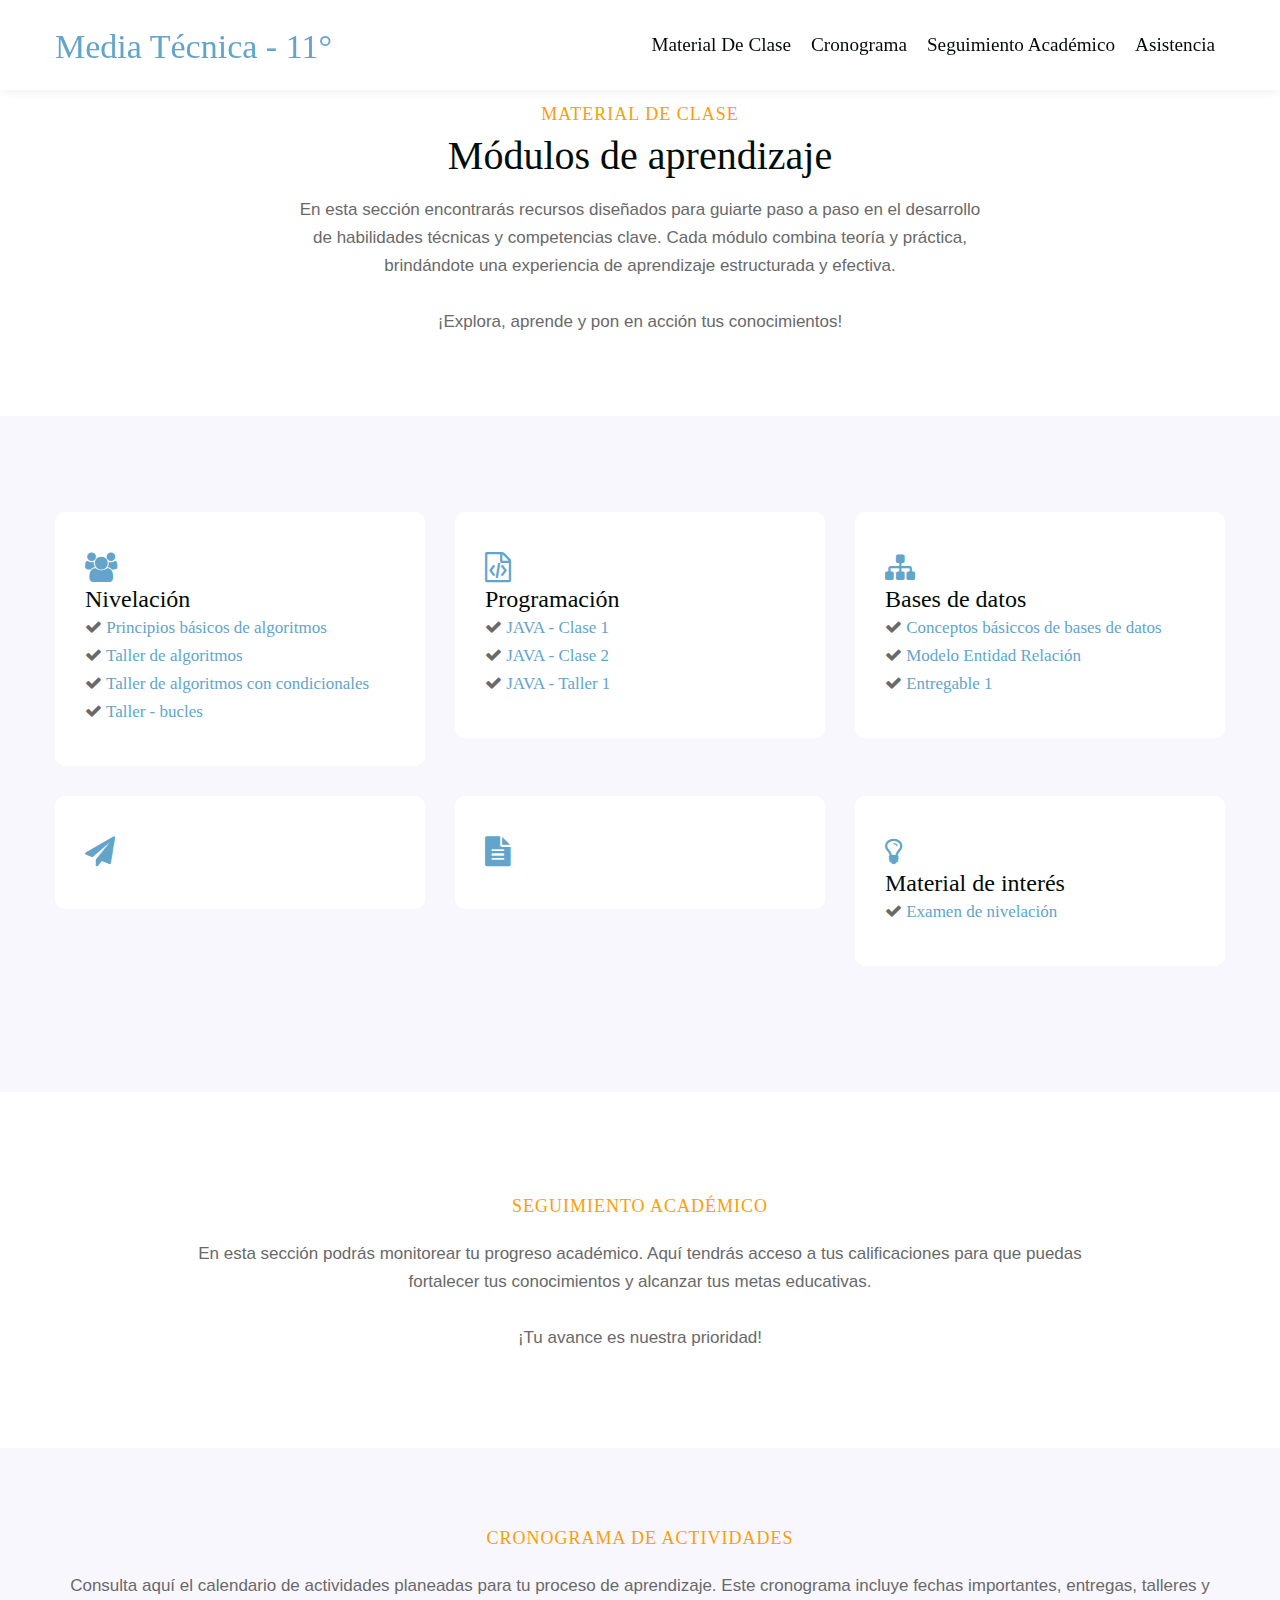
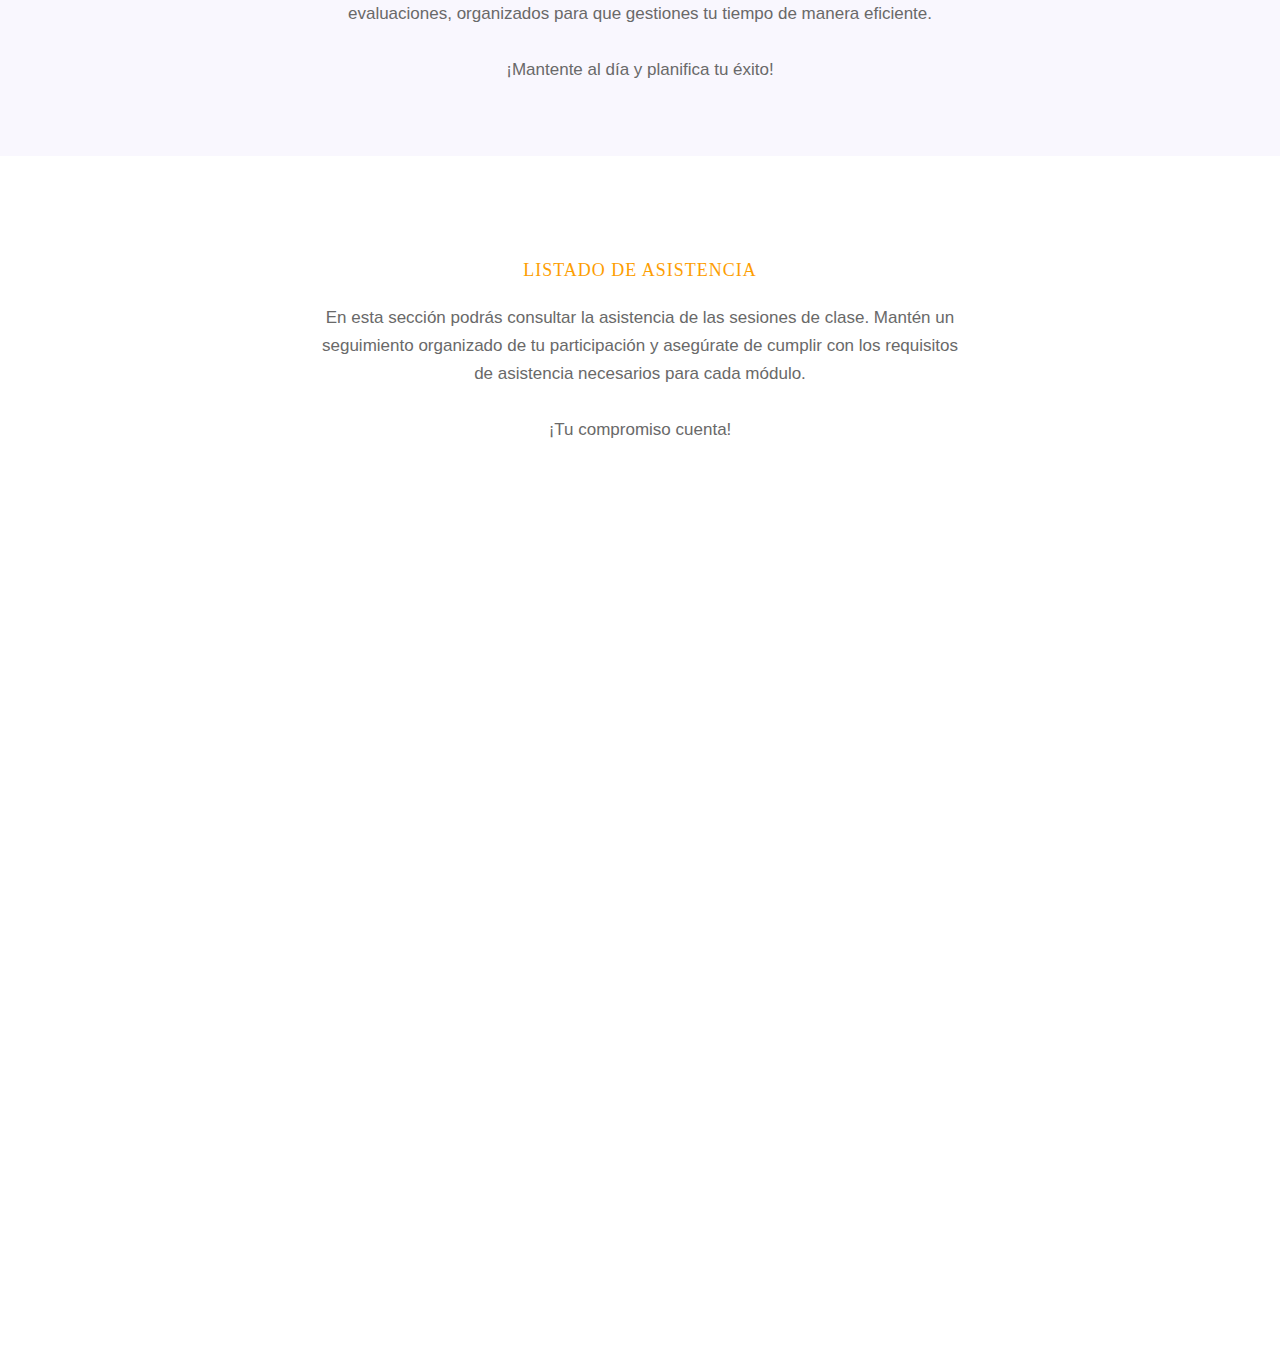
==== MediaOnce.html @ 32cbe05b "Update MediaOnce.html" ====
<!doctype html>
<html lang="en">

<head>
  <!-- Required meta tags -->
  <meta charset="utf-8">
  <meta name="viewport" content="width=device-width, initial-scale=1, shrink-to-fit=no">
  <title>Celinda Correa | MT 11°</title>
  <link rel="icon" type="image/x-icon" href="assets/images/LOGO.jpg">

  <link rel="preconnect" href="//fonts.gstatic.com">
   <!-- google fonts --> 
  <!-- Template CSS -->
  <link rel="stylesheet" href="assets/css/style-starter.css">
  <!-- Template CSS -->
</head>


<body>
  <!--header-->
<header id="site-header" class="fixed-top">
  <div class="container">
      <nav class="navbar navbar-expand-lg stroke">
          <h1><a class="navbar-brand" href="index.html">
               Media Técnica - 11°
          </a></h1>
          <!-- if logo is image enable this   
      <a class="navbar-brand" href="#index.html">
          <img src="image-path" alt="Your logo" title="Your logo" style="height:35px;" />
      </a> -->
          <button class="navbar-toggler  collapsed bg-gradient" type="button" data-toggle="collapse"
              data-target="#navbarTogglerDemo02" aria-controls="navbarTogglerDemo02" aria-expanded="false"
              aria-label="Toggle navigation">
              <span class="navbar-toggler-icon fa icon-expand fa-bars"></span>
              <span class="navbar-toggler-icon fa icon-close fa-times"></span>
              </span>
          </button>

          <div class="collapse navbar-collapse" id="navbarTogglerDemo02">
              <ul class="navbar-nav ml-auto">
                  <li class="nav-item">
                      <a class="nav-link" href="#Material">Material de clase</a>
                  </li>
                  <li class="nav-item">
                      <a class="nav-link" href="#Cronograma">Cronograma</a>
                  </li>
                  <li class="nav-item">
                      <a class="nav-link" href="#Notas">Seguimiento Académico</a>
                  </li>
                
                  <li class="nav-item">
                      <a class="nav-link" href="#Asistencia">Asistencia</a>
                  </li>
              </ul>
          </div>
      </nav>
  </div>
</header>
  <!-- /main-slider -->
  <!--/grids-->
  <section class="w3l-grids-3 py-5" id="about">
    <div class="container py-md-5 py-3">
      <div class="bottom-ab-grids align-items-center">
        <div class="bottom-ab-left" id="Material">
          <h6 class="sub-title">Material de clase</h6>
          <h3 class="hny-title" style="text-transform: inherit;">Módulos de aprendizaje</h3>
          <p class="my-3">En esta sección encontrarás recursos diseñados para guiarte paso a paso en el
            desarrollo de habilidades técnicas y competencias clave. Cada módulo combina teoría y práctica,
            brindándote una experiencia de aprendizaje estructurada y efectiva.
            <br/><br/>
            ¡Explora, aprende y pon en acción tus conocimientos!
          </p>
        </div>
      </div>
    </div>
  </section>
  <!--//grids-->
  <!--/features-->
<!-- /bottom-grids-->
<section class="w3l-features py-5" id="features">
  <div class="container py-lg-5 py-md-4">
    <div class="grids-area-hny main-cont-wthree-fea row">
      <div class="col-lg-4 col-sm-6 grids-feature">
        <div class="area-box">
          <div class="icon">
            <span class="fa fa-users"></span>
          </div>
          <h4><!-- //<a href="#feature" class="title-head"></a>-->Nivelación</h4>
          <p><span class="fa fa-check"></span><a href="https://drive.google.com/file/d/1YZgh-7S7LJa8I4DlPOdVJ5DAw9gVQ6y_/view" Target="_blank" style="font-size:17px;">  Principios básicos de algoritmos</a></p>

          <p><span class="fa fa-check"></span><a href="https://drive.google.com/file/d/1QB1S8VZraI2fuOnSK9C7rWkGUgpTorpt/view" Target="_blank" style="font-size:17px;">  Taller de algoritmos</a></p>

           <p><span class="fa fa-check"></span><a href="https://drive.google.com/file/d/1t8JzzEqsQkCkp02MQ2p5BoeyWf_9CVGN/view" Target="_blank" style="font-size:17px;">  Taller de algoritmos con condicionales</a></p>

           <p><span class="fa fa-check"></span><a href="https://drive.google.com/file/d/1m_qga2betTrTwO6MZ_mpa08chV2fg_Hu/view" Target="_blank" style="font-size:17px;">  Taller - bucles</a></p>
          
            <!-- //stats<a href="#read" class="read">Read more</a> -->
                  </div>
      </div>
      <div class="col-lg-4 col-sm-6 grids-feature mt-sm-0">
        <div class="area-box mb-lg-0">
          <div class="icon">
            <span class="fa fa-file-code-o"></span>
          </div>
          <h4><!-- //<a href="#feature" class="title-head"></a>-->Programación</h4>
           <p><span class="fa fa-check"></span><a href="https://drive.google.com/file/d/1i9o9ou1rJ1Yi9H8Lu5j8W7jhY3CALunt/view" Target="_blank" style="font-size:17px;">  JAVA - Clase 1</a></p>
          <p><span class="fa fa-check"></span><a href="https://drive.google.com/file/d/1cLpBFrN0gxwsHVVZr7cI3uupAybkrrVK/view" Target="_blank" style="font-size:17px;">  JAVA - Clase 2</a></p>
          <p><span class="fa fa-check"></span><a href="https://drive.google.com/file/d/1DOxJJG4PmqKghTj_TjJBC4SJl9RuhoBX/view" Target="_blank" style="font-size:17px;">  JAVA - Taller 1</a></p>
        </div>
      </div>
      <div class="col-lg-4 col-sm-6 grids-feature mt-lg-0">
        <div class="area-box mb-lg-0">
          <div class="icon">
            <span class="fa fa-sitemap"></span>
          </div>
          <h4><!-- //<a href="#feature" class="title-head"></a>-->Bases de datos</h4>
          <p><span class="fa fa-check"></span><a href="https://docs.google.com/presentation/u/3/d/1BWr1oatZGeVv1M7EVfdeYVGYnauEvb2x/edit?usp=drive_web&ouid=116739792452318352930&rtpof=true" Target="_blank" style="font-size:17px;">  Conceptos básiccos de bases de datos</a></p>
          <p><span class="fa fa-check"></span><a href="https://docs.google.com/presentation/u/3/d/1bhbTCtWYMYeClfaP9Bshj-a0EjzoKRov/edit?usp=drive_web&ouid=116739792452318352930&rtpof=true" Target="_blank" style="font-size:17px;">  Modelo Entidad Relación</a></p>
          <p><span class="fa fa-check"></span><a href="https://drive.google.com/file/d/1iFtvKrdgekhqDaNaqU1U_6o7RamZtGhw/view" Target="_blank" style="font-size:17px;">  Entregable 1</a></p>
        </div>
      </div>
      <div class="col-lg-4 col-sm-6 grids-feature">
        <div class="area-box">
          <div class="icon">
            <span class="fa fa-paper-plane"></span>
          </div>
           <h4><!-- //<a href="#feature" class="title-head"></a>--></h4>
    </div>
      </div>
      <div class="col-lg-4 col-sm-6 grids-feature mt-sm-0">
        <div class="area-box mb-lg-0">
          <div class="icon">
            <span class="fa fa-file-text"></span>
          </div>
          <h4><!-- //<a href="#feature" class="title-head"></a>--></h4>
        </div>
      </div>
      <div class="col-lg-4 col-sm-6 grids-feature mt-lg-0">
        <div class="area-box">
          <div class="icon">
            <span class="fa fa-lightbulb-o"></span>
          </div>
          <h4><!-- //<a href="#feature" class="title-head"></a>-->Material de interés</h4>
          <p><span class="fa fa-check"></span><a href="https://drive.google.com/file/d/1obWxuu6zaNylK9wPNGZJCHOCls6y6O6f/view" Target="_blank" style="font-size:17px;">  Examen de nivelación</a></p>
        </div>
      </div>
    </div>
  </div>
</section>
  <!-- //stats -->
  <section class="w3l-index5">
    <div class="new-block py-5" id="Notas">
        <div class="container py-lg-5">
            <div class="middle-section text-center">
                <div class="section-width">
                  <h6 class="sub-title text-center">Seguimiento académico</h6>
                    <p class="mt-3">En esta sección podrás monitorear tu progreso académico. 
                      Aquí tendrás acceso a tus calificaciones para que puedas fortalecer tus conocimientos 
                      y alcanzar tus metas educativas.
                      <br/><br/>
                      ¡Tu avance es nuestra prioridad!
                    </p>
                </div>
            </div>
        </div>
    </div>
  </section>
<!-- //home page video popup section -->
<!-- testimonials -->
<section class="w3l-clients" id="clients">
  <!-- /grids -->
  <div id="Cronograma" class="cusrtomer-layout py-5">
    <div class="container py-lg-4 py-md-3 pb-lg-0">
        <div class="heading text-center mx-auto">
            <h6 class="sub-title text-center">Cronograma de actividades</h6>
            <p class="mt-3">Consulta aquí el calendario de actividades planeadas para tu 
              proceso de aprendizaje. Este cronograma incluye fechas importantes, entregas, talleres y evaluaciones,
              organizados para que gestiones tu tiempo de manera eficiente.
              <br/><br/>
              ¡Mantente al día y planifica tu éxito!</p>
            </h3>
        </div>
  </div>
          
</section>

  <section class="w3l-bottom py-5">
    <div class="container py-md-4 py-3 text-center">
      <div class="row my-lg-4 mt-4">
        <div class="col-lg-9 col-md-10 mx-auto">
          <div class="subscribe mx-auto" id="Asistencia">
            <div class="header-section text-center mx-auto">
              <h6 class="sub-title text-center">Listado de asistencia</h6>
              <p class="my-3"> En esta sección podrás consultar la asistencia de las sesiones de clase.
                Mantén un seguimiento organizado de tu participación y asegúrate de cumplir con los
                requisitos de asistencia necesarios para cada módulo.
                <br/><br/>
                ¡Tu compromiso cuenta!

              </p>
            </div>
          </div>
        </div>
      </div>
            <center>
            <iframe src="https://docs.google.com/spreadsheets/d/1NNVWAmlYY29O0jlQDbEoUVuq4uOmr2jc/edit?gid=58093001#gid=58093001" style="width: 100%; height: 800px"></iframe>
            </center>
    </div>
  </section>
  <!--//w3l-bottom-->
<!-- footer-28 block -->
<section class="w3l-footer">

  <!-- move top -->
  <button onclick="topFunction()" id="movetop" title="Go to top">
    &#10548;
  </button>
  <script>
    // When the user scrolls down 20px from the top of the document, show the button
    window.onscroll = function () {
      scrollFunction()
    };

    function scrollFunction() {
      if (document.body.scrollTop > 20 || document.documentElement.scrollTop > 20) {
        document.getElementById("movetop").style.display = "block";
      } else {
        document.getElementById("movetop").style.display = "none";
      }
    }

    // When the user clicks on the button, scroll to the top of the document
    function topFunction() {
      document.body.scrollTop = 0;
      document.documentElement.scrollTop = 0;
    }
  </script>
  <!-- /move top -->
</section>
<!-- //footer-28 block -->
<!-- disable body scroll which navbar is in active -->
<script>
  $(function () {
    $('.navbar-toggler').click(function () {
      $('body').toggleClass('noscroll');
    })
  });
</script>
<!-- disable body scroll which navbar is in active -->

  <!-- Template JavaScript -->
  <script src="assets/js/jquery-3.3.1.min.js"></script>
  <script src="assets/js/theme-change.js"></script>
  <script src="assets/js/owl.carousel.js"></script>
  <!-- script for banner slider-->
  <script>
    $(document).ready(function () {
      $('.owl-one').owlCarousel({
        loop: true,
        margin: 0,
        nav: false,
        responsiveClass: true,
        autoplay: true,
        autoplayTimeout: 5000,
        autoplaySpeed: 1000,
        autoplayHoverPause: false,
        responsive: {
          0: {
            items: 1,
            nav: false
          },
          480: {
            items: 1,
            nav: false
          },
          667: {
            items: 1,
            nav: true
          },
          1000: {
            items: 1,
            nav: true
          }
        }
      })
    })
  </script>
  <!-- //script -->
  <!-- script for tesimonials carousel slider -->
<script>
  $(document).ready(function () {
    $("#owl-demo1").owlCarousel({
      loop: true,
      margin: 20,
      nav: false,
      responsiveClass: true,
      responsive: {
        0: {
          items: 1,
          nav: false
        },
        736: {
          items: 1,
          nav: false
        },
        1000: {
          items: 2,
          nav: false,
          loop: false
        }
      }
    })
  })
</script>
<!-- //script for tesimonials carousel slider -->
  <!-- stats number counter-->
  <script src="assets/js/jquery.waypoints.min.js"></script>
  <script src="assets/js/jquery.countup.js"></script>
  <script>
    $('.counter').countUp();
  </script>
  <!-- //stats number counter -->
  <!-- video popup -->
<script src="assets/js/jquery.magnific-popup.min.js"></script>
<script>
  $(document).ready(function () {
    $('.popup-with-zoom-anim').magnificPopup({
      type: 'inline',

      fixedContentPos: false,
      fixedBgPos: true,

      overflowY: 'auto',

      closeBtnInside: true,
      preloader: false,

      midClick: true,
      removalDelay: 300,
      mainClass: 'my-mfp-zoom-in'
    });

    $('.popup-with-move-anim').magnificPopup({
      type: 'inline',

      fixedContentPos: false,
      fixedBgPos: true,

      overflowY: 'auto',

      closeBtnInside: true,
      preloader: false,

      midClick: true,
      removalDelay: 300,
      mainClass: 'my-mfp-slide-bottom'
    });
  });
</script>
<!-- //video popup -->

  <!--/MENU-JS-->
  <script>
    $(window).on("scroll", function () {
      var scroll = $(window).scrollTop();

      if (scroll >= 80) {
        $("#site-header").addClass("nav-fixed");
      } else {
        $("#site-header").removeClass("nav-fixed");
      }
    });

    //Main navigation Active Class Add Remove
    $(".navbar-toggler").on("click", function () {
      $("header").toggleClass("active");
    });
    $(document).on("ready", function () {
      if ($(window).width() > 991) {
        $("header").removeClass("active");
      }
      $(window).on("resize", function () {
        if ($(window).width() > 991) {
          $("header").removeClass("active");
        }
      });
    });
  </script>
  <!--//MENU-JS-->

  <script src="assets/js/bootstrap.min.js"></script>

</body>
</html>
---- assets/css/style-starter.css ----
:root {
  --blue: #007bff;
  --indigo: #6610f2;
  --purple: #6f42c1;
  --pink: #e83e8c;
  --red: #dc3545;
  --orange: #fd7e14;
  --yellow: #ffc107;
  --green: #28a745;
  --teal: #20c997;
  --cyan: #17a2b8;
  --white: #fff;
  --gray: #6c757d;
  --gray-dark: #343a40;
  --primary: #63a4cb;
  --secondary: #fd9e02;
  --success: #28a745;
  --info: #17a2b8;
  --warning: #ffc107;
  --danger: #dc3545;
  --light: #f8f9fa;
  --dark: #343a40;
  --breakpoint-xs: 0;
  --breakpoint-sm: 576px;
  --breakpoint-md: 768px;
  --breakpoint-lg: 992px;
  --breakpoint-xl: 1200px;
  --font-family-sans-serif: -apple-system, BlinkMacSystemFont, "Segoe UI", Roboto, "Helvetica Neue", Arial, "Noto Sans", sans-serif, "Apple Color Emoji", "Segoe UI Emoji", "Segoe UI Symbol", "Noto Color Emoji";
  --font-family-monospace: SFMono-Regular, Menlo, Monaco, Consolas, "Liberation Mono", "Courier New", monospace;
}

*,
*::before,
*::after {
  box-sizing: border-box;
}

html {
  font-family: 'Castoro', serif;
  line-height: 1.15;
  -webkit-text-size-adjust: 100%;
  -webkit-tap-highlight-color: rgba(0, 0, 0, 0);
}


#texto{
text-transform: inherit;
font-family: Arial, Helvetica, sans-serif;
font-weight: 600;
color: white;
font-size: 13px;}

article,
aside,
figcaption,
figure,
footer,
header,
hgroup,
main,
nav,
section {
  display: block;
}

body {
  margin: 0;
  font-family: -apple-system, BlinkMacSystemFont, "Segoe UI", Roboto, "Helvetica Neue", Arial, "Noto Sans", sans-serif, "Apple Color Emoji", "Segoe UI Emoji", "Segoe UI Symbol", "Noto Color Emoji";
  font-size: 1rem;
  font-weight: 400;
  line-height: 1.5;
  color: #212529;
  text-align: left;
  background-color: #fff;
}

[tabindex="-1"]:focus:not(:focus-visible) {
  outline: 0 !important;
}

hr {
  box-sizing: content-box;
  height: 0;
  overflow: visible;
}

h1,
h2,
h3,
h4,
h5,
h6 {
  margin-top: 0;
  margin-bottom: 0.5rem;
}

p {
  margin-top: 0;
  margin-bottom: 1rem;
  font-family: 'Open Sans', sans-serif;
}

abbr[title],
abbr[data-original-title] {
  text-decoration: underline;
  -webkit-text-decoration: underline dotted;
  text-decoration: underline dotted;
  cursor: help;
  border-bottom: 0;
  -webkit-text-decoration-skip-ink: none;
  text-decoration-skip-ink: none;
}

address {
  margin-bottom: 1rem;
  font-style: normal;
  line-height: inherit;
}

ol,
ul,
dl {
  margin-top: 0;
  margin-bottom: 1rem;
}

ol ol,
ul ul,
ol ul,
ul ol {
  margin-bottom: 0;
}

dt {
  font-weight: 700;
}

dd {
  margin-bottom: .5rem;
  margin-left: 0;
}

blockquote {
  margin: 0 0 1rem;
}

b,
strong {
  font-weight: bolder;
}

small {
  font-size: 80%;
}

sub,
sup {
  position: relative;
  font-size: 75%;
  line-height: 0;
  vertical-align: baseline;
}

sub {
  bottom: -.25em;
}

sup {
  top: -.5em;
}

a {
  color: #63a4cb;
  text-decoration: none;
  background-color: transparent;
}

a:hover {
  color: #63a4cb;
  text-decoration: underline;
}

a:not([href]) {
  color: inherit;
  text-decoration: none;
}

a:not([href]):hover {
  color: inherit;
  text-decoration: none;
}

pre,
code,
kbd,
samp {
  font-family: SFMono-Regular, Menlo, Monaco, Consolas, "Liberation Mono", "Courier New", monospace;
  font-size: 1em;
}

pre {
  margin-top: 0;
  margin-bottom: 1rem;
  overflow: auto;
}

figure {
  margin: 0 0 1rem;
}

img {
  vertical-align: middle;
  border-style: none;
}

svg {
  overflow: hidden;
  vertical-align: middle;
}

table {
  border-collapse: collapse;
}

caption {
  padding-top: 0.75rem;
  padding-bottom: 0.75rem;
  color: #6c757d;
  text-align: left;
  caption-side: bottom;
}

th {
  text-align: inherit;
}

label {
  display: inline-block;
  margin-bottom: 0.5rem;
}

button {
  border-radius: 0;
}

button:focus {
  outline: 1px dotted;
  outline: 5px auto -webkit-focus-ring-color;
}

input,
button,
select,
optgroup,
textarea {
  margin: 0;
  font-family: 'Castoro', serif;
  font-size: inherit;
  line-height: inherit;
}

button,
input {
  overflow: visible;
}

button,
select {
  text-transform: none;
}

select {
  word-wrap: normal;
}

button,
[type="button"],
[type="reset"],
[type="submit"] {
  -webkit-appearance: button;
}

button:not(:disabled),
[type="button"]:not(:disabled),
[type="reset"]:not(:disabled),
[type="submit"]:not(:disabled) {
  cursor: pointer;
}

button::-moz-focus-inner,
[type="button"]::-moz-focus-inner,
[type="reset"]::-moz-focus-inner,
[type="submit"]::-moz-focus-inner {
  padding: 0;
  border-style: none;
}

input[type="radio"],
input[type="checkbox"] {
  box-sizing: border-box;
  padding: 0;
}

input[type="date"],
input[type="time"],
input[type="datetime-local"],
input[type="month"] {
  -webkit-appearance: listbox;
}

textarea {
  overflow: auto;
  resize: vertical;
}

fieldset {
  min-width: 0;
  padding: 0;
  margin: 0;
  border: 0;
}

legend {
  display: block;
  width: 100%;
  max-width: 100%;
  padding: 0;
  margin-bottom: .5rem;
  font-size: 1.5rem;
  line-height: inherit;
  color: inherit;
  white-space: normal;
}

@media (max-width: 1200px) {
  legend {
    font-size: calc(1.275rem + 0.3vw);
  }
}

progress {
  vertical-align: baseline;
}

[type="number"]::-webkit-inner-spin-button,
[type="number"]::-webkit-outer-spin-button {
  height: auto;
}

[type="search"] {
  outline-offset: -2px;
  -webkit-appearance: none;
}

[type="search"]::-webkit-search-decoration {
  -webkit-appearance: none;
}

::-webkit-file-upload-button {
  font: inherit;
  -webkit-appearance: button;
}

output {
  display: inline-block;
}

summary {
  display: list-item;
  cursor: pointer;
}

template {
  display: none;
}

[hidden] {
  display: none !important;
}

h1,
h2,
h3,
h4,
h5,
h6,
.h1,
.h2,
.h3,
.h4,
.h5,
.h6 {
  margin-bottom: 0.5rem;
  font-weight: 500;
  line-height: 1.2;
}

h1,
.h1 {
  font-size: 2.5rem;
}

@media (max-width: 1200px) {

  h1,
  .h1 {
    font-size: calc(1.375rem + 1.5vw);
  }
}

h2,
.h2 {
  font-size: 2rem;
}

@media (max-width: 1200px) {

  h2,
  .h2 {
    font-size: calc(1.325rem + 0.9vw);
  }
}

h3,
.h3 {
  font-size: 1.75rem;
}

@media (max-width: 1200px) {

  h3,
  .h3 {
    font-size: calc(1.3rem + 0.6vw);
  }
}

h4,
.h4 {
  font-size: 1.5rem;
}

@media (max-width: 1200px) {

  h4,
  .h4 {
    font-size: calc(1.275rem + 0.3vw);
  }
}

h5,
.h5 {
  font-size: 1.25rem;
}

h6,
.h6 {
  font-size: 1rem;
}

.lead {
  font-size: 1.25rem;
  font-weight: 300;
}

.display-1 {
  font-size: 6rem;
  font-weight: 300;
  line-height: 1.2;
}

@media (max-width: 1200px) {
  .display-1 {
    font-size: calc(1.725rem + 5.7vw);
  }
}

.display-2 {
  font-size: 5.5rem;
  font-weight: 300;
  line-height: 1.2;
}

@media (max-width: 1200px) {
  .display-2 {
    font-size: calc(1.675rem + 5.1vw);
  }
}

.display-3 {
  font-size: 4.5rem;
  font-weight: 300;
  line-height: 1.2;
}

@media (max-width: 1200px) {
  .display-3 {
    font-size: calc(1.575rem + 3.9vw);
  }
}

.display-4 {
  font-size: 3.5rem;
  font-weight: 300;
  line-height: 1.2;
}

@media (max-width: 1200px) {
  .display-4 {
    font-size: calc(1.475rem + 2.7vw);
  }
}

hr {
  margin-top: 1rem;
  margin-bottom: 1rem;
  border: 0;
  border-top: 1px solid rgba(0, 0, 0, 0.1);
}

small,
.small {
  font-size: 80%;
  font-weight: 400;
}

mark,
.mark {
  padding: 0.2em;
  background-color: #fcf8e3;
}

.list-unstyled {
  padding-left: 0;
  list-style: none;
}

.list-inline {
  padding-left: 0;
  list-style: none;
}

.list-inline-item {
  display: inline-block;
}

.list-inline-item:not(:last-child) {
  margin-right: 0.5rem;
}

.initialism {
  font-size: 90%;
  text-transform: uppercase;
}

.blockquote {
  margin-bottom: 1rem;
  font-size: 1.25rem;
}

.blockquote-footer {
  display: block;
  font-size: 80%;
  color: #6c757d;
}

.blockquote-footer::before {
  content: "\2014\00A0";
}

.img-fluid {
  max-width: 100%;
  height: auto;
}

.img-thumbnail {
  padding: 0.25rem;
  background-color: #fff;
  border: 1px solid #dee2e6;
  border-radius: 0.25rem;
  max-width: 100%;
  height: auto;
}

.figure {
  display: inline-block;
}

.figure-img {
  margin-bottom: 0.5rem;
  line-height: 1;
}

.figure-caption {
  font-size: 90%;
  color: #6c757d;
}

code {
  font-size: 87.5%;
  color: #e83e8c;
  word-wrap: break-word;
}

a>code {
  color: inherit;
}

kbd {
  padding: 0.2rem 0.4rem;
  font-size: 87.5%;
  color: #fff;
  background-color: #212529;
  border-radius: 0.2rem;
}

kbd kbd {
  padding: 0;
  font-size: 100%;
  font-weight: 700;
}

pre {
  display: block;
  font-size: 87.5%;
  color: #212529;
}

pre code {
  font-size: inherit;
  color: inherit;
  word-break: normal;
}

.pre-scrollable {
  max-height: 340px;
  overflow-y: scroll;
}

.container {
  width: 100%;
  padding-right: 15px;
  padding-left: 15px;
  margin-right: auto;
  margin-left: auto;
}

@media (min-width: 576px) {
  .container {
    max-width: 540px;
  }
}

@media (min-width: 768px) {
  .container {
    max-width: 720px;
  }
}

@media (min-width: 992px) {
  .container {
    max-width: 960px;
  }
}

@media (min-width: 1200px) {
  .container {
    max-width: 1140px;
  }
}

.container-fluid,
.container-sm,
.container-md,
.container-lg,
.container-xl {
  width: 100%;
  padding-right: 15px;
  padding-left: 15px;
  margin-right: auto;
  margin-left: auto;
}

@media (min-width: 576px) {

  .container,
  .container-sm {
    max-width: 540px;
  }
}

@media (min-width: 768px) {

  .container,
  .container-sm,
  .container-md {
    max-width: 720px;
  }
}

@media (min-width: 992px) {

  .container,
  .container-sm,
  .container-md,
  .container-lg {
    max-width: 960px;
  }
}

@media (min-width: 1200px) {

  .container,
  .container-sm,
  .container-md,
  .container-lg,
  .container-xl {
    max-width: 1140px;
  }
}

.row {
  display: flex;
  flex-wrap: wrap;
  margin-right: -15px;
  margin-left: -15px;
}

.no-gutters {
  margin-right: 0;
  margin-left: 0;
}

.no-gutters>.col,
.no-gutters>[class*="col-"] {
  padding-right: 0;
  padding-left: 0;
}

.col-1,
.col-2,
.col-3,
.col-4,
.col-5,
.col-6,
.col-7,
.col-8,
.col-9,
.col-10,
.col-11,
.col-12,
.col,
.col-auto,
.col-sm-1,
.col-sm-2,
.col-sm-3,
.col-sm-4,
.col-sm-5,
.col-sm-6,
.col-sm-7,
.col-sm-8,
.col-sm-9,
.col-sm-10,
.col-sm-11,
.col-sm-12,
.col-sm,
.col-sm-auto,
.col-md-1,
.col-md-2,
.col-md-3,
.col-md-4,
.col-md-5,
.col-md-6,
.col-md-7,
.col-md-8,
.col-md-9,
.col-md-10,
.col-md-11,
.col-md-12,
.col-md,
.col-md-auto,
.col-lg-1,
.col-lg-2,
.col-lg-3,
.col-lg-4,
.col-lg-5,
.col-lg-6,
.col-lg-7,
.col-lg-8,
.col-lg-9,
.col-lg-10,
.col-lg-11,
.col-lg-12,
.col-lg,
.col-lg-auto,
.col-xl-1,
.col-xl-2,
.col-xl-3,
.col-xl-4,
.col-xl-5,
.col-xl-6,
.col-xl-7,
.col-xl-8,
.col-xl-9,
.col-xl-10,
.col-xl-11,
.col-xl-12,
.col-xl,
.col-xl-auto {
  position: relative;
  width: 100%;
  padding-right: 15px;
  padding-left: 15px;
}

.col {
  flex-basis: 0;
  flex-grow: 1;
  max-width: 100%;
}

.row-cols-1>* {
  flex: 0 0 100%;
  max-width: 100%;
}

.row-cols-2>* {
  flex: 0 0 50%;
  max-width: 50%;
}

.row-cols-3>* {
  flex: 0 0 33.33333%;
  max-width: 33.33333%;
}

.row-cols-4>* {
  flex: 0 0 25%;
  max-width: 25%;
}

.row-cols-5>* {
  flex: 0 0 20%;
  max-width: 20%;
}

.row-cols-6>* {
  flex: 0 0 16.66667%;
  max-width: 16.66667%;
}

.col-auto {
  flex: 0 0 auto;
  width: auto;
  max-width: 100%;
}

.col-1 {
  flex: 0 0 8.33333%;
  max-width: 8.33333%;
}

.col-2 {
  flex: 0 0 16.66667%;
  max-width: 16.66667%;
}

.col-3 {
  flex: 0 0 25%;
  max-width: 25%;
}

.col-4 {
  flex: 0 0 33.33333%;
  max-width: 33.33333%;
}

.col-5 {
  flex: 0 0 41.66667%;
  max-width: 41.66667%;
}

.col-6 {
  flex: 0 0 50%;
  max-width: 50%;
}

.col-7 {
  flex: 0 0 58.33333%;
  max-width: 58.33333%;
}

.col-8 {
  flex: 0 0 66.66667%;
  max-width: 66.66667%;
}

.col-9 {
  flex: 0 0 75%;
  max-width: 75%;
}

.col-10 {
  flex: 0 0 83.33333%;
  max-width: 83.33333%;
}

.col-11 {
  flex: 0 0 91.66667%;
  max-width: 91.66667%;
}

.col-12 {
  flex: 0 0 100%;
  max-width: 100%;
}

.order-first {
  order: -1;
}

.order-last {
  order: 13;
}

.order-0 {
  order: 0;
}

.order-1 {
  order: 1;
}

.order-2 {
  order: 2;
}

.order-3 {
  order: 3;
}

.order-4 {
  order: 4;
}

.order-5 {
  order: 5;
}

.order-6 {
  order: 6;
}

.order-7 {
  order: 7;
}

.order-8 {
  order: 8;
}

.order-9 {
  order: 9;
}

.order-10 {
  order: 10;
}

.order-11 {
  order: 11;
}

.order-12 {
  order: 12;
}

.offset-1 {
  margin-left: 8.33333%;
}

.offset-2 {
  margin-left: 16.66667%;
}

.offset-3 {
  margin-left: 25%;
}

.offset-4 {
  margin-left: 33.33333%;
}

.offset-5 {
  margin-left: 41.66667%;
}

.offset-6 {
  margin-left: 50%;
}

.offset-7 {
  margin-left: 58.33333%;
}

.offset-8 {
  margin-left: 66.66667%;
}

.offset-9 {
  margin-left: 75%;
}

.offset-10 {
  margin-left: 83.33333%;
}

.offset-11 {
  margin-left: 91.66667%;
}

@media (min-width: 576px) {
  .col-sm {
    flex-basis: 0;
    flex-grow: 1;
    max-width: 100%;
  }

  .row-cols-sm-1>* {
    flex: 0 0 100%;
    max-width: 100%;
  }

  .row-cols-sm-2>* {
    flex: 0 0 50%;
    max-width: 50%;
  }

  .row-cols-sm-3>* {
    flex: 0 0 33.33333%;
    max-width: 33.33333%;
  }

  .row-cols-sm-4>* {
    flex: 0 0 25%;
    max-width: 25%;
  }

  .row-cols-sm-5>* {
    flex: 0 0 20%;
    max-width: 20%;
  }

  .row-cols-sm-6>* {
    flex: 0 0 16.66667%;
    max-width: 16.66667%;
  }

  .col-sm-auto {
    flex: 0 0 auto;
    width: auto;
    max-width: 100%;
  }

  .col-sm-1 {
    flex: 0 0 8.33333%;
    max-width: 8.33333%;
  }

  .col-sm-2 {
    flex: 0 0 16.66667%;
    max-width: 16.66667%;
  }

  .col-sm-3 {
    flex: 0 0 25%;
    max-width: 25%;
  }

  .col-sm-4 {
    flex: 0 0 33.33333%;
    max-width: 33.33333%;
  }

  .col-sm-5 {
    flex: 0 0 41.66667%;
    max-width: 41.66667%;
  }

  .col-sm-6 {
    flex: 0 0 50%;
    max-width: 50%;
  }

  .col-sm-7 {
    flex: 0 0 58.33333%;
    max-width: 58.33333%;
  }

  .col-sm-8 {
    flex: 0 0 66.66667%;
    max-width: 66.66667%;
  }

  .col-sm-9 {
    flex: 0 0 75%;
    max-width: 75%;
  }

  .col-sm-10 {
    flex: 0 0 83.33333%;
    max-width: 83.33333%;
  }

  .col-sm-11 {
    flex: 0 0 91.66667%;
    max-width: 91.66667%;
  }

  .col-sm-12 {
    flex: 0 0 100%;
    max-width: 100%;
  }

  .order-sm-first {
    order: -1;
  }

  .order-sm-last {
    order: 13;
  }

  .order-sm-0 {
    order: 0;
  }

  .order-sm-1 {
    order: 1;
  }

  .order-sm-2 {
    order: 2;
  }

  .order-sm-3 {
    order: 3;
  }

  .order-sm-4 {
    order: 4;
  }

  .order-sm-5 {
    order: 5;
  }

  .order-sm-6 {
    order: 6;
  }

  .order-sm-7 {
    order: 7;
  }

  .order-sm-8 {
    order: 8;
  }

  .order-sm-9 {
    order: 9;
  }

  .order-sm-10 {
    order: 10;
  }

  .order-sm-11 {
    order: 11;
  }

  .order-sm-12 {
    order: 12;
  }

  .offset-sm-0 {
    margin-left: 0;
  }

  .offset-sm-1 {
    margin-left: 8.33333%;
  }

  .offset-sm-2 {
    margin-left: 16.66667%;
  }

  .offset-sm-3 {
    margin-left: 25%;
  }

  .offset-sm-4 {
    margin-left: 33.33333%;
  }

  .offset-sm-5 {
    margin-left: 41.66667%;
  }

  .offset-sm-6 {
    margin-left: 50%;
  }

  .offset-sm-7 {
    margin-left: 58.33333%;
  }

  .offset-sm-8 {
    margin-left: 66.66667%;
  }

  .offset-sm-9 {
    margin-left: 75%;
  }

  .offset-sm-10 {
    margin-left: 83.33333%;
  }

  .offset-sm-11 {
    margin-left: 91.66667%;
  }
}

@media (min-width: 768px) {
  .col-md {
    flex-basis: 0;
    flex-grow: 1;
    max-width: 100%;
  }

  .row-cols-md-1>* {
    flex: 0 0 100%;
    max-width: 100%;
  }

  .row-cols-md-2>* {
    flex: 0 0 50%;
    max-width: 50%;
  }

  .row-cols-md-3>* {
    flex: 0 0 33.33333%;
    max-width: 33.33333%;
  }

  .row-cols-md-4>* {
    flex: 0 0 25%;
    max-width: 25%;
  }

  .row-cols-md-5>* {
    flex: 0 0 20%;
    max-width: 20%;
  }

  .row-cols-md-6>* {
    flex: 0 0 16.66667%;
    max-width: 16.66667%;
  }

  .col-md-auto {
    flex: 0 0 auto;
    width: auto;
    max-width: 100%;
  }

  .col-md-1 {
    flex: 0 0 8.33333%;
    max-width: 8.33333%;
  }

  .col-md-2 {
    flex: 0 0 16.66667%;
    max-width: 16.66667%;
  }

  .col-md-3 {
    flex: 0 0 25%;
    max-width: 25%;
  }

  .col-md-4 {
    flex: 0 0 33.33333%;
    max-width: 33.33333%;
  }

  .col-md-5 {
    flex: 0 0 41.66667%;
    max-width: 41.66667%;
  }

  .col-md-6 {
    flex: 0 0 50%;
    max-width: 50%;
  }

  .col-md-7 {
    flex: 0 0 58.33333%;
    max-width: 58.33333%;
  }

  .col-md-8 {
    flex: 0 0 66.66667%;
    max-width: 66.66667%;
  }

  .col-md-9 {
    flex: 0 0 75%;
    max-width: 75%;
  }

  .col-md-10 {
    flex: 0 0 83.33333%;
    max-width: 83.33333%;
  }

  .col-md-11 {
    flex: 0 0 91.66667%;
    max-width: 91.66667%;
  }

  .col-md-12 {
    flex: 0 0 100%;
    max-width: 100%;
  }

  .order-md-first {
    order: -1;
  }

  .order-md-last {
    order: 13;
  }

  .order-md-0 {
    order: 0;
  }

  .order-md-1 {
    order: 1;
  }

  .order-md-2 {
    order: 2;
  }

  .order-md-3 {
    order: 3;
  }

  .order-md-4 {
    order: 4;
  }

  .order-md-5 {
    order: 5;
  }

  .order-md-6 {
    order: 6;
  }

  .order-md-7 {
    order: 7;
  }

  .order-md-8 {
    order: 8;
  }

  .order-md-9 {
    order: 9;
  }

  .order-md-10 {
    order: 10;
  }

  .order-md-11 {
    order: 11;
  }

  .order-md-12 {
    order: 12;
  }

  .offset-md-0 {
    margin-left: 0;
  }

  .offset-md-1 {
    margin-left: 8.33333%;
  }

  .offset-md-2 {
    margin-left: 16.66667%;
  }

  .offset-md-3 {
    margin-left: 25%;
  }

  .offset-md-4 {
    margin-left: 33.33333%;
  }

  .offset-md-5 {
    margin-left: 41.66667%;
  }

  .offset-md-6 {
    margin-left: 50%;
  }

  .offset-md-7 {
    margin-left: 58.33333%;
  }

  .offset-md-8 {
    margin-left: 66.66667%;
  }

  .offset-md-9 {
    margin-left: 75%;
  }

  .offset-md-10 {
    margin-left: 83.33333%;
  }

  .offset-md-11 {
    margin-left: 91.66667%;
  }
}

@media (min-width: 992px) {
  .col-lg {
    flex-basis: 0;
    flex-grow: 1;
    max-width: 100%;
  }

  .row-cols-lg-1>* {
    flex: 0 0 100%;
    max-width: 100%;
  }

  .row-cols-lg-2>* {
    flex: 0 0 50%;
    max-width: 50%;
  }

  .row-cols-lg-3>* {
    flex: 0 0 33.33333%;
    max-width: 33.33333%;
  }

  .row-cols-lg-4>* {
    flex: 0 0 25%;
    max-width: 25%;
  }

  .row-cols-lg-5>* {
    flex: 0 0 20%;
    max-width: 20%;
  }

  .row-cols-lg-6>* {
    flex: 0 0 16.66667%;
    max-width: 16.66667%;
  }

  .col-lg-auto {
    flex: 0 0 auto;
    width: auto;
    max-width: 100%;
  }

  .col-lg-1 {
    flex: 0 0 8.33333%;
    max-width: 8.33333%;
  }

  .col-lg-2 {
    flex: 0 0 16.66667%;
    max-width: 16.66667%;
  }

  .col-lg-3 {
    flex: 0 0 25%;
    max-width: 25%;
  }

  .col-lg-4 {
    flex: 0 0 33.33333%;
    max-width: 33.33333%;
  }

  .col-lg-5 {
    flex: 0 0 41.66667%;
    max-width: 41.66667%;
  }

  .col-lg-6 {
    flex: 0 0 50%;
    max-width: 50%;
  }

  .col-lg-7 {
    flex: 0 0 58.33333%;
    max-width: 58.33333%;
  }

  .col-lg-8 {
    flex: 0 0 66.66667%;
    max-width: 66.66667%;
  }

  .col-lg-9 {
    flex: 0 0 75%;
    max-width: 75%;
  }

  .col-lg-10 {
    flex: 0 0 83.33333%;
    max-width: 83.33333%;
  }

  .col-lg-11 {
    flex: 0 0 91.66667%;
    max-width: 91.66667%;
  }

  .col-lg-12 {
    flex: 0 0 100%;
    max-width: 100%;
  }

  .order-lg-first {
    order: -1;
  }

  .order-lg-last {
    order: 13;
  }

  .order-lg-0 {
    order: 0;
  }

  .order-lg-1 {
    order: 1;
  }

  .order-lg-2 {
    order: 2;
  }

  .order-lg-3 {
    order: 3;
  }

  .order-lg-4 {
    order: 4;
  }

  .order-lg-5 {
    order: 5;
  }

  .order-lg-6 {
    order: 6;
  }

  .order-lg-7 {
    order: 7;
  }

  .order-lg-8 {
    order: 8;
  }

  .order-lg-9 {
    order: 9;
  }

  .order-lg-10 {
    order: 10;
  }

  .order-lg-11 {
    order: 11;
  }

  .order-lg-12 {
    order: 12;
  }

  .offset-lg-0 {
    margin-left: 0;
  }

  .offset-lg-1 {
    margin-left: 8.33333%;
  }

  .offset-lg-2 {
    margin-left: 16.66667%;
  }

  .offset-lg-3 {
    margin-left: 25%;
  }

  .offset-lg-4 {
    margin-left: 33.33333%;
  }

  .offset-lg-5 {
    margin-left: 41.66667%;
  }

  .offset-lg-6 {
    margin-left: 50%;
  }

  .offset-lg-7 {
    margin-left: 58.33333%;
  }

  .offset-lg-8 {
    margin-left: 66.66667%;
  }

  .offset-lg-9 {
    margin-left: 75%;
  }

  .offset-lg-10 {
    margin-left: 83.33333%;
  }

  .offset-lg-11 {
    margin-left: 91.66667%;
  }
}

@media (min-width: 1200px) {
  .col-xl {
    flex-basis: 0;
    flex-grow: 1;
    max-width: 100%;
  }

  .row-cols-xl-1>* {
    flex: 0 0 100%;
    max-width: 100%;
  }

  .row-cols-xl-2>* {
    flex: 0 0 50%;
    max-width: 50%;
  }

  .row-cols-xl-3>* {
    flex: 0 0 33.33333%;
    max-width: 33.33333%;
  }

  .row-cols-xl-4>* {
    flex: 0 0 25%;
    max-width: 25%;
  }

  .row-cols-xl-5>* {
    flex: 0 0 20%;
    max-width: 20%;
  }

  .row-cols-xl-6>* {
    flex: 0 0 16.66667%;
    max-width: 16.66667%;
  }

  .col-xl-auto {
    flex: 0 0 auto;
    width: auto;
    max-width: 100%;
  }

  .col-xl-1 {
    flex: 0 0 8.33333%;
    max-width: 8.33333%;
  }

  .col-xl-2 {
    flex: 0 0 16.66667%;
    max-width: 16.66667%;
  }

  .col-xl-3 {
    flex: 0 0 25%;
    max-width: 25%;
  }

  .col-xl-4 {
    flex: 0 0 33.33333%;
    max-width: 33.33333%;
  }

  .col-xl-5 {
    flex: 0 0 41.66667%;
    max-width: 41.66667%;
  }

  .col-xl-6 {
    flex: 0 0 50%;
    max-width: 50%;
  }

  .col-xl-7 {
    flex: 0 0 58.33333%;
    max-width: 58.33333%;
  }

  .col-xl-8 {
    flex: 0 0 66.66667%;
    max-width: 66.66667%;
  }

  .col-xl-9 {
    flex: 0 0 75%;
    max-width: 75%;
  }

  .col-xl-10 {
    flex: 0 0 83.33333%;
    max-width: 83.33333%;
  }

  .col-xl-11 {
    flex: 0 0 91.66667%;
    max-width: 91.66667%;
  }

  .col-xl-12 {
    flex: 0 0 100%;
    max-width: 100%;
  }

  .order-xl-first {
    order: -1;
  }

  .order-xl-last {
    order: 13;
  }

  .order-xl-0 {
    order: 0;
  }

  .order-xl-1 {
    order: 1;
  }

  .order-xl-2 {
    order: 2;
  }

  .order-xl-3 {
    order: 3;
  }

  .order-xl-4 {
    order: 4;
  }

  .order-xl-5 {
    order: 5;
  }

  .order-xl-6 {
    order: 6;
  }

  .order-xl-7 {
    order: 7;
  }

  .order-xl-8 {
    order: 8;
  }

  .order-xl-9 {
    order: 9;
  }

  .order-xl-10 {
    order: 10;
  }

  .order-xl-11 {
    order: 11;
  }

  .order-xl-12 {
    order: 12;
  }

  .offset-xl-0 {
    margin-left: 0;
  }

  .offset-xl-1 {
    margin-left: 8.33333%;
  }

  .offset-xl-2 {
    margin-left: 16.66667%;
  }

  .offset-xl-3 {
    margin-left: 25%;
  }

  .offset-xl-4 {
    margin-left: 33.33333%;
  }

  .offset-xl-5 {
    margin-left: 41.66667%;
  }

  .offset-xl-6 {
    margin-left: 50%;
  }

  .offset-xl-7 {
    margin-left: 58.33333%;
  }

  .offset-xl-8 {
    margin-left: 66.66667%;
  }

  .offset-xl-9 {
    margin-left: 75%;
  }

  .offset-xl-10 {
    margin-left: 83.33333%;
  }

  .offset-xl-11 {
    margin-left: 91.66667%;
  }
}

.table {
  width: 100%;
  margin-bottom: 1rem;
  color: #212529;
}

.table th,
.table td {
  padding: 0.75rem;
  vertical-align: top;
  border-top: 1px solid #dee2e6;
}

.table thead th {
  vertical-align: bottom;
  border-bottom: 2px solid #dee2e6;
}

.table tbody+tbody {
  border-top: 2px solid #dee2e6;
}

.table-sm th,
.table-sm td {
  padding: 0.3rem;
}

.table-bordered {
  border: 1px solid #dee2e6;
}

.table-bordered th,
.table-bordered td {
  border: 1px solid #dee2e6;
}

.table-bordered thead th,
.table-bordered thead td {
  border-bottom-width: 2px;
}

.table-borderless th,
.table-borderless td,
.table-borderless thead th,
.table-borderless tbody+tbody {
  border: 0;
}

.table-striped tbody tr:nth-of-type(odd) {
  background-color: rgba(0, 0, 0, 0.05);
}

.table-hover tbody tr:hover {
  color: #212529;
  background-color: rgba(0, 0, 0, 0.075);
}

.table-primary,
.table-primary>th,
.table-primary>td {
  background-color: #dfcaf8;
}

.table-primary th,
.table-primary td,
.table-primary thead th,
.table-primary tbody+tbody {
  border-color: #c49df3;
}

.table-hover .table-primary:hover {
  background-color: #d1b3f5;
}

.table-hover .table-primary:hover>td,
.table-hover .table-primary:hover>th {
  background-color: #d1b3f5;
}

.table-secondary,
.table-secondary>th,
.table-secondary>td {
  background-color: #c3c8d4;
}

.table-secondary th,
.table-secondary td,
.table-secondary thead th,
.table-secondary tbody+tbody {
  border-color: #8f9aaf;
}

.table-hover .table-secondary:hover {
  background-color: #b4bac9;
}

.table-hover .table-secondary:hover>td,
.table-hover .table-secondary:hover>th {
  background-color: #b4bac9;
}

.table-success,
.table-success>th,
.table-success>td {
  background-color: #c3e6cb;
}

.table-success th,
.table-success td,
.table-success thead th,
.table-success tbody+tbody {
  border-color: #8fd19e;
}

.table-hover .table-success:hover {
  background-color: #b1dfbb;
}

.table-hover .table-success:hover>td,
.table-hover .table-success:hover>th {
  background-color: #b1dfbb;
}

.table-info,
.table-info>th,
.table-info>td {
  background-color: #bee5eb;
}

.table-info th,
.table-info td,
.table-info thead th,
.table-info tbody+tbody {
  border-color: #86cfda;
}

.table-hover .table-info:hover {
  background-color: #abdde5;
}

.table-hover .table-info:hover>td,
.table-hover .table-info:hover>th {
  background-color: #abdde5;
}

.table-warning,
.table-warning>th,
.table-warning>td {
  background-color: #ffeeba;
}

.table-warning th,
.table-warning td,
.table-warning thead th,
.table-warning tbody+tbody {
  border-color: #ffdf7e;
}

.table-hover .table-warning:hover {
  background-color: #ffe8a1;
}

.table-hover .table-warning:hover>td,
.table-hover .table-warning:hover>th {
  background-color: #ffe8a1;
}

.table-danger,
.table-danger>th,
.table-danger>td {
  background-color: #f5c6cb;
}

.table-danger th,
.table-danger td,
.table-danger thead th,
.table-danger tbody+tbody {
  border-color: #ed969e;
}

.table-hover .table-danger:hover {
  background-color: #f1b0b7;
}

.table-hover .table-danger:hover>td,
.table-hover .table-danger:hover>th {
  background-color: #f1b0b7;
}

.table-light,
.table-light>th,
.table-light>td {
  background-color: #fdfdfe;
}

.table-light th,
.table-light td,
.table-light thead th,
.table-light tbody+tbody {
  border-color: #fbfcfc;
}

.table-hover .table-light:hover {
  background-color: #ececf6;
}

.table-hover .table-light:hover>td,
.table-hover .table-light:hover>th {
  background-color: #ececf6;
}

.table-dark,
.table-dark>th,
.table-dark>td {
  background-color: #c6c8ca;
}

.table-dark th,
.table-dark td,
.table-dark thead th,
.table-dark tbody+tbody {
  border-color: #95999c;
}

.table-hover .table-dark:hover {
  background-color: #b9bbbe;
}

.table-hover .table-dark:hover>td,
.table-hover .table-dark:hover>th {
  background-color: #b9bbbe;
}

.table-active,
.table-active>th,
.table-active>td {
  background-color: rgba(0, 0, 0, 0.075);
}

.table-hover .table-active:hover {
  background-color: rgba(0, 0, 0, 0.075);
}

.table-hover .table-active:hover>td,
.table-hover .table-active:hover>th {
  background-color: rgba(0, 0, 0, 0.075);
}

.table .thead-dark th {
  color: #fff;
  background-color: #343a40;
  border-color: #454d55;
}

.table .thead-light th {
  color: #495057;
  background-color: #e9ecef;
  border-color: #dee2e6;
}

.table-dark {
  color: #fff;
  background-color: #343a40;
}

.table-dark th,
.table-dark td,
.table-dark thead th {
  border-color: #454d55;
}

.table-dark.table-bordered {
  border: 0;
}

.table-dark.table-striped tbody tr:nth-of-type(odd) {
  background-color: rgba(255, 255, 255, 0.05);
}

.table-dark.table-hover tbody tr:hover {
  color: #fff;
  background-color: rgba(255, 255, 255, 0.075);
}

@media (max-width: 575.98px) {
  .table-responsive-sm {
    display: block;
    width: 100%;
    overflow-x: auto;
    -webkit-overflow-scrolling: touch;
  }

  .table-responsive-sm>.table-bordered {
    border: 0;
  }
}

@media (max-width: 767.98px) {
  .table-responsive-md {
    display: block;
    width: 100%;
    overflow-x: auto;
    -webkit-overflow-scrolling: touch;
  }

  .table-responsive-md>.table-bordered {
    border: 0;
  }
}

@media (max-width: 991.98px) {
  .table-responsive-lg {
    display: block;
    width: 100%;
    overflow-x: auto;
    -webkit-overflow-scrolling: touch;
  }

  .table-responsive-lg>.table-bordered {
    border: 0;
  }
}

@media (max-width: 1199.98px) {
  .table-responsive-xl {
    display: block;
    width: 100%;
    overflow-x: auto;
    -webkit-overflow-scrolling: touch;
  }

  .table-responsive-xl>.table-bordered {
    border: 0;
  }
}

.table-responsive {
  display: block;
  width: 100%;
  overflow-x: auto;
  -webkit-overflow-scrolling: touch;
}

.table-responsive>.table-bordered {
  border: 0;
}

.form-control {
  display: block;
  width: 100%;
  height: calc(1.5em + 0.75rem + 2px);
  padding: 0.375rem 0.75rem;
  font-size: 1rem;
  font-weight: 400;
  line-height: 1.5;
  color: #495057;
  background-color: #fff;
  background-clip: padding-box;
  border: 1px solid #ced4da;
  border-radius: 0.25rem;
  transition: border-color 0.15s ease-in-out, box-shadow 0.15s ease-in-out;
}

@media (prefers-reduced-motion: reduce) {
  .form-control {
    transition: none;
  }
}

.form-control::-ms-expand {
  background-color: transparent;
  border: 0;
}

.form-control:-moz-focusring {
  color: transparent;
  text-shadow: 0 0 0 #495057;
}

.form-control:focus {
  color: #495057;
  background-color: transparent;
  border-color: #d2b4f5;
  outline: 0;
  box-shadow: 0 0 0 0.2rem rgba(142, 67, 231, 0.25);
}

.form-control::-webkit-input-placeholder {
  color: #6c757d;
  opacity: 1;
}

.form-control::-moz-placeholder {
  color: #6c757d;
  opacity: 1;
}

.form-control:-ms-input-placeholder {
  color: #6c757d;
  opacity: 1;
}

.form-control::-ms-input-placeholder {
  color: #6c757d;
  opacity: 1;
}

.form-control::placeholder {
  color: #6c757d;
  opacity: 1;
}

.form-control:disabled,
.form-control[readonly] {
  background-color: #e9ecef;
  opacity: 1;
}

select.form-control:focus::-ms-value {
  color: #495057;
  background-color: #fff;
}

.form-control-file,
.form-control-range {
  display: block;
  width: 100%;
}

.col-form-label {
  padding-top: calc(0.375rem + 1px);
  padding-bottom: calc(0.375rem + 1px);
  margin-bottom: 0;
  font-size: inherit;
  line-height: 1.5;
}

.col-form-label-lg {
  padding-top: calc(0.5rem + 1px);
  padding-bottom: calc(0.5rem + 1px);
  font-size: 1.25rem;
  line-height: 1.5;
}

.col-form-label-sm {
  padding-top: calc(0.25rem + 1px);
  padding-bottom: calc(0.25rem + 1px);
  font-size: 0.875rem;
  line-height: 1.5;
}

.form-control-plaintext {
  display: block;
  width: 100%;
  padding: 0.375rem 0;
  margin-bottom: 0;
  font-size: 1rem;
  line-height: 1.5;
  color: #212529;
  background-color: transparent;
  border: solid transparent;
  border-width: 1px 0;
}

.form-control-plaintext.form-control-sm,
.form-control-plaintext.form-control-lg {
  padding-right: 0;
  padding-left: 0;
}

.form-control-sm {
  height: calc(1.5em + 0.5rem + 2px);
  padding: 0.25rem 0.5rem;
  font-size: 0.875rem;
  line-height: 1.5;
  border-radius: 0.2rem;
}

.form-control-lg {
  height: calc(1.5em + 1rem + 2px);
  padding: 0.5rem 1rem;
  font-size: 1.25rem;
  line-height: 1.5;
  border-radius: 0.3rem;
}

select.form-control[size],
select.form-control[multiple] {
  height: auto;
}

textarea.form-control {
  height: auto;
}

.form-group {
  margin-bottom: 1rem;
}

.form-text {
  display: block;
  margin-top: 0.25rem;
}

.form-row {
  display: flex;
  flex-wrap: wrap;
  margin-right: -5px;
  margin-left: -5px;
}

.form-row>.col,
.form-row>[class*="col-"] {
  padding-right: 5px;
  padding-left: 5px;
}

.form-check {
  position: relative;
  display: block;
  padding-left: 1.25rem;
}

.form-check-input {
  position: absolute;
  margin-top: 0.3rem;
  margin-left: -1.25rem;
}

.form-check-input[disabled]~.form-check-label,
.form-check-input:disabled~.form-check-label {
  color: #6c757d;
}

.form-check-label {
  margin-bottom: 0;
}

.form-check-inline {
  display: inline-flex;
  align-items: center;
  padding-left: 0;
  margin-right: 0.75rem;
}

.form-check-inline .form-check-input {
  position: static;
  margin-top: 0;
  margin-right: 0.3125rem;
  margin-left: 0;
}

.valid-feedback {
  display: none;
  width: 100%;
  margin-top: 0.25rem;
  font-size: 80%;
  color: #28a745;
}

.valid-tooltip {
  position: absolute;
  top: 100%;
  z-index: 5;
  display: none;
  max-width: 100%;
  padding: 0.25rem 0.5rem;
  margin-top: .1rem;
  font-size: 0.875rem;
  line-height: 1.5;
  color: #fff;
  background-color: rgba(40, 167, 69, 0.9);
  border-radius: 0.25rem;
}

.was-validated :valid~.valid-feedback,
.was-validated :valid~.valid-tooltip,
.is-valid~.valid-feedback,
.is-valid~.valid-tooltip {
  display: block;
}

.was-validated .form-control:valid,
.form-control.is-valid {
  border-color: #28a745;
  padding-right: calc(1.5em + 0.75rem);
  background-image: url("data:image/svg+xml,%3csvg xmlns='http://www.w3.org/2000/svg' width='8' height='8' viewBox='0 0 8 8'%3e%3cpath fill='%2328a745' d='M2.3 6.73L.6 4.53c-.4-1.04.46-1.4 1.1-.8l1.1 1.4 3.4-3.8c.6-.63 1.6-.27 1.2.7l-4 4.6c-.43.5-.8.4-1.1.1z'/%3e%3c/svg%3e");
  background-repeat: no-repeat;
  background-position: right calc(0.375em + 0.1875rem) center;
  background-size: calc(0.75em + 0.375rem) calc(0.75em + 0.375rem);
}

.was-validated .form-control:valid:focus,
.form-control.is-valid:focus {
  border-color: #28a745;
  box-shadow: 0 0 0 0.2rem rgba(40, 167, 69, 0.25);
}

.was-validated textarea.form-control:valid,
textarea.form-control.is-valid {
  padding-right: calc(1.5em + 0.75rem);
  background-position: top calc(0.375em + 0.1875rem) right calc(0.375em + 0.1875rem);
}

.was-validated .custom-select:valid,
.custom-select.is-valid {
  border-color: #28a745;
  padding-right: calc(0.75em + 2.3125rem);
  background: url("data:image/svg+xml,%3csvg xmlns='http://www.w3.org/2000/svg' width='4' height='5' viewBox='0 0 4 5'%3e%3cpath fill='%23343a40' d='M2 0L0 2h4zm0 5L0 3h4z'/%3e%3c/svg%3e") no-repeat right 0.75rem center/8px 10px, url("data:image/svg+xml,%3csvg xmlns='http://www.w3.org/2000/svg' width='8' height='8' viewBox='0 0 8 8'%3e%3cpath fill='%2328a745' d='M2.3 6.73L.6 4.53c-.4-1.04.46-1.4 1.1-.8l1.1 1.4 3.4-3.8c.6-.63 1.6-.27 1.2.7l-4 4.6c-.43.5-.8.4-1.1.1z'/%3e%3c/svg%3e") #fff no-repeat center right 1.75rem/calc(0.75em + 0.375rem) calc(0.75em + 0.375rem);
}

.was-validated .custom-select:valid:focus,
.custom-select.is-valid:focus {
  border-color: #28a745;
  box-shadow: 0 0 0 0.2rem rgba(40, 167, 69, 0.25);
}

.was-validated .form-check-input:valid~.form-check-label,
.form-check-input.is-valid~.form-check-label {
  color: #28a745;
}

.was-validated .form-check-input:valid~.valid-feedback,
.was-validated .form-check-input:valid~.valid-tooltip,
.form-check-input.is-valid~.valid-feedback,
.form-check-input.is-valid~.valid-tooltip {
  display: block;
}

.was-validated .custom-control-input:valid~.custom-control-label,
.custom-control-input.is-valid~.custom-control-label {
  color: #28a745;
}

.was-validated .custom-control-input:valid~.custom-control-label::before,
.custom-control-input.is-valid~.custom-control-label::before {
  border-color: #28a745;
}

.was-validated .custom-control-input:valid:checked~.custom-control-label::before,
.custom-control-input.is-valid:checked~.custom-control-label::before {
  border-color: #34ce57;
  background-color: #34ce57;
}

.was-validated .custom-control-input:valid:focus~.custom-control-label::before,
.custom-control-input.is-valid:focus~.custom-control-label::before {
  box-shadow: 0 0 0 0.2rem rgba(40, 167, 69, 0.25);
}

.was-validated .custom-control-input:valid:focus:not(:checked)~.custom-control-label::before,
.custom-control-input.is-valid:focus:not(:checked)~.custom-control-label::before {
  border-color: #28a745;
}

.was-validated .custom-file-input:valid~.custom-file-label,
.custom-file-input.is-valid~.custom-file-label {
  border-color: #28a745;
}

.was-validated .custom-file-input:valid:focus~.custom-file-label,
.custom-file-input.is-valid:focus~.custom-file-label {
  border-color: #28a745;
  box-shadow: 0 0 0 0.2rem rgba(40, 167, 69, 0.25);
}

.invalid-feedback {
  display: none;
  width: 100%;
  margin-top: 0.25rem;
  font-size: 80%;
  color: #dc3545;
}

.invalid-tooltip {
  position: absolute;
  top: 100%;
  z-index: 5;
  display: none;
  max-width: 100%;
  padding: 0.25rem 0.5rem;
  margin-top: .1rem;
  font-size: 0.875rem;
  line-height: 1.5;
  color: #fff;
  background-color: rgba(220, 53, 69, 0.9);
  border-radius: 0.25rem;
}

.was-validated :invalid~.invalid-feedback,
.was-validated :invalid~.invalid-tooltip,
.is-invalid~.invalid-feedback,
.is-invalid~.invalid-tooltip {
  display: block;
}

.was-validated .form-control:invalid,
.form-control.is-invalid {
  border-color: #dc3545;
  padding-right: calc(1.5em + 0.75rem);
  background-image: url("data:image/svg+xml,%3csvg xmlns='http://www.w3.org/2000/svg' width='12' height='12' fill='none' stroke='%23dc3545' viewBox='0 0 12 12'%3e%3ccircle cx='6' cy='6' r='4.5'/%3e%3cpath stroke-linejoin='round' d='M5.8 3.6h.4L6 6.5z'/%3e%3ccircle cx='6' cy='8.2' r='.6' fill='%23dc3545' stroke='none'/%3e%3c/svg%3e");
  background-repeat: no-repeat;
  background-position: right calc(0.375em + 0.1875rem) center;
  background-size: calc(0.75em + 0.375rem) calc(0.75em + 0.375rem);
}

.was-validated .form-control:invalid:focus,
.form-control.is-invalid:focus {
  border-color: #dc3545;
  box-shadow: 0 0 0 0.2rem rgba(220, 53, 69, 0.25);
}

.was-validated textarea.form-control:invalid,
textarea.form-control.is-invalid {
  padding-right: calc(1.5em + 0.75rem);
  background-position: top calc(0.375em + 0.1875rem) right calc(0.375em + 0.1875rem);
}

.was-validated .custom-select:invalid,
.custom-select.is-invalid {
  border-color: #dc3545;
  padding-right: calc(0.75em + 2.3125rem);
  background: url("data:image/svg+xml,%3csvg xmlns='http://www.w3.org/2000/svg' width='4' height='5' viewBox='0 0 4 5'%3e%3cpath fill='%23343a40' d='M2 0L0 2h4zm0 5L0 3h4z'/%3e%3c/svg%3e") no-repeat right 0.75rem center/8px 10px, url("data:image/svg+xml,%3csvg xmlns='http://www.w3.org/2000/svg' width='12' height='12' fill='none' stroke='%23dc3545' viewBox='0 0 12 12'%3e%3ccircle cx='6' cy='6' r='4.5'/%3e%3cpath stroke-linejoin='round' d='M5.8 3.6h.4L6 6.5z'/%3e%3ccircle cx='6' cy='8.2' r='.6' fill='%23dc3545' stroke='none'/%3e%3c/svg%3e") #fff no-repeat center right 1.75rem/calc(0.75em + 0.375rem) calc(0.75em + 0.375rem);
}

.was-validated .custom-select:invalid:focus,
.custom-select.is-invalid:focus {
  border-color: #dc3545;
  box-shadow: 0 0 0 0.2rem rgba(220, 53, 69, 0.25);
}

.was-validated .form-check-input:invalid~.form-check-label,
.form-check-input.is-invalid~.form-check-label {
  color: #dc3545;
}

.was-validated .form-check-input:invalid~.invalid-feedback,
.was-validated .form-check-input:invalid~.invalid-tooltip,
.form-check-input.is-invalid~.invalid-feedback,
.form-check-input.is-invalid~.invalid-tooltip {
  display: block;
}

.was-validated .custom-control-input:invalid~.custom-control-label,
.custom-control-input.is-invalid~.custom-control-label {
  color: #dc3545;
}

.was-validated .custom-control-input:invalid~.custom-control-label::before,
.custom-control-input.is-invalid~.custom-control-label::before {
  border-color: #dc3545;
}

.was-validated .custom-control-input:invalid:checked~.custom-control-label::before,
.custom-control-input.is-invalid:checked~.custom-control-label::before {
  border-color: #e4606d;
  background-color: #e4606d;
}

.was-validated .custom-control-input:invalid:focus~.custom-control-label::before,
.custom-control-input.is-invalid:focus~.custom-control-label::before {
  box-shadow: 0 0 0 0.2rem rgba(220, 53, 69, 0.25);
}

.was-validated .custom-control-input:invalid:focus:not(:checked)~.custom-control-label::before,
.custom-control-input.is-invalid:focus:not(:checked)~.custom-control-label::before {
  border-color: #dc3545;
}

.was-validated .custom-file-input:invalid~.custom-file-label,
.custom-file-input.is-invalid~.custom-file-label {
  border-color: #dc3545;
}

.was-validated .custom-file-input:invalid:focus~.custom-file-label,
.custom-file-input.is-invalid:focus~.custom-file-label {
  border-color: #dc3545;
  box-shadow: 0 0 0 0.2rem rgba(220, 53, 69, 0.25);
}

.form-inline {
  display: flex;
  flex-flow: row wrap;
  align-items: center;
}

.form-inline .form-check {
  width: 100%;
}

@media (min-width: 576px) {
  .form-inline label {
    display: flex;
    align-items: center;
    justify-content: center;
    margin-bottom: 0;
  }

  .form-inline .form-group {
    display: flex;
    flex: 0 0 auto;
    flex-flow: row wrap;
    align-items: center;
    margin-bottom: 0;
  }

  .form-inline .form-control {
    display: inline-block;
    width: auto;
    vertical-align: middle;
  }

  .form-inline .form-control-plaintext {
    display: inline-block;
  }

  .form-inline .input-group,
  .form-inline .custom-select {
    width: auto;
  }

  .form-inline .form-check {
    display: flex;
    align-items: center;
    justify-content: center;
    width: auto;
    padding-left: 0;
  }

  .form-inline .form-check-input {
    position: relative;
    flex-shrink: 0;
    margin-top: 0;
    margin-right: 0.25rem;
    margin-left: 0;
  }

  .form-inline .custom-control {
    align-items: center;
    justify-content: center;
  }

  .form-inline .custom-control-label {
    margin-bottom: 0;
  }
}

.btn {
  display: inline-block;
  font-weight: 400;
  color: #212529;
  text-align: center;
  vertical-align: middle;
  cursor: pointer;
  -webkit-user-select: none;
  -moz-user-select: none;
  -ms-user-select: none;
  user-select: none;
  background-color: transparent;
  border: 1px solid transparent;
  padding: 0.375rem 0.75rem;
  font-size: 1rem;
  line-height: 1.5;
  border-radius: 0.25rem;
  transition: color 0.15s ease-in-out, background-color 0.15s ease-in-out, border-color 0.15s ease-in-out, box-shadow 0.15s ease-in-out;
}

@media (prefers-reduced-motion: reduce) {
  .btn {
    transition: none;
  }
}

.btn:hover {
  text-decoration: none;
}

.btn:focus,
.btn.focus {
  outline: 0;
  box-shadow: 0 0 0 0.2rem rgba(142, 67, 231, 0.25);
}

.btn.disabled,
.btn:disabled {
  opacity: 0.65;
}

a.btn.disabled,
fieldset:disabled a.btn {
  pointer-events: none;
}

.btn-primary {
  color: #fff;
  background-color: #63a4cb;
  border-color: #63a4cb;
}

.btn-primary:hover {
  color: #fff;
  background-color:#fd9e02;
  border-color:#fd9e02;
}

.btn-primary:focus,
.btn-primary.focus {
  color: #fff;
  background-color:#fd9e02;
  border-color: #fd9e02;
  box-shadow: 0 0 0 0.2rem rgb(251 133 0 / 44%);
}
.btn-primary.disabled,
.btn-primary:disabled {
  color: #fff;
  background-color:#fd9e02;
  border-color:#fd9e02;
}

.btn-primary:not(:disabled):not(.disabled):active,
.btn-primary:not(:disabled):not(.disabled).active,
.show>.btn-primary.dropdown-toggle {
  color: #fff;
  background-color: #63a4cb;
  border-color: #63a4cb;
}

.btn-primary:not(:disabled):not(.disabled):active:focus,
.btn-primary:not(:disabled):not(.disabled).active:focus,
.show>.btn-primary.dropdown-toggle:focus {
  box-shadow: 0 0 0 0.2rem rgb(251 133 0 / 44%);
}

.btn-secondary {
  color: #fff;
  background-color: #fd9e02;
  border-color: #fd9e02;
}

.btn-secondary:hover {
  color: #fff;
  background-color: #F41F0B;
  border-color: #F41F0B;
}

.btn-secondary:focus,
.btn-secondary.focus {
  color: #fff;
  background-color: #F41F0B;
  border-color: #F41F0B;
  box-shadow: 0 0 0 0.2rem rgba(71, 89, 125, 0.5);
}

.btn-secondary.disabled,
.btn-secondary:disabled {
  color: #fff;
  background-color: #fd9e02;
  border-color: #fd9e02;
}

.btn-secondary:not(:disabled):not(.disabled):active,
.btn-secondary:not(:disabled):not(.disabled).active,
.show>.btn-secondary.dropdown-toggle {
  color: #fff;
  background-color: #F41F0B;
  border-color: #F41F0B;
}

.btn-secondary:not(:disabled):not(.disabled):active:focus,
.btn-secondary:not(:disabled):not(.disabled).active:focus,
.show>.btn-secondary.dropdown-toggle:focus {
  box-shadow: 0 0 0 0.2rem rgba(71, 89, 125, 0.5);
}

.btn-success {
  color: #fff;
  background-color: #28a745;
  border-color: #28a745;
}

.btn-success:hover {
  color: #fff;
  background-color: #218838;
  border-color: #1e7e34;
}

.btn-success:focus,
.btn-success.focus {
  color: #fff;
  background-color: #218838;
  border-color: #1e7e34;
  box-shadow: 0 0 0 0.2rem rgba(72, 180, 97, 0.5);
}

.btn-success.disabled,
.btn-success:disabled {
  color: #fff;
  background-color: #28a745;
  border-color: #28a745;
}

.btn-success:not(:disabled):not(.disabled):active,
.btn-success:not(:disabled):not(.disabled).active,
.show>.btn-success.dropdown-toggle {
  color: #fff;
  background-color: #1e7e34;
  border-color: #1c7430;
}

.btn-success:not(:disabled):not(.disabled):active:focus,
.btn-success:not(:disabled):not(.disabled).active:focus,
.show>.btn-success.dropdown-toggle:focus {
  box-shadow: 0 0 0 0.2rem rgba(72, 180, 97, 0.5);
}

.btn-info {
  color: #fff;
  background-color: #17a2b8;
  border-color: #17a2b8;
}

.btn-info:hover {
  color: #fff;
  background-color: #138496;
  border-color: #117a8b;
}

.btn-info:focus,
.btn-info.focus {
  color: #fff;
  background-color: #138496;
  border-color: #117a8b;
  box-shadow: 0 0 0 0.2rem rgba(58, 176, 195, 0.5);
}

.btn-info.disabled,
.btn-info:disabled {
  color: #fff;
  background-color: #17a2b8;
  border-color: #17a2b8;
}

.btn-info:not(:disabled):not(.disabled):active,
.btn-info:not(:disabled):not(.disabled).active,
.show>.btn-info.dropdown-toggle {
  color: #fff;
  background-color: #117a8b;
  border-color: #10707f;
}

.btn-info:not(:disabled):not(.disabled):active:focus,
.btn-info:not(:disabled):not(.disabled).active:focus,
.show>.btn-info.dropdown-toggle:focus {
  box-shadow: 0 0 0 0.2rem rgba(58, 176, 195, 0.5);
}

.btn-warning {
  color: #212529;
  background-color: #ffc107;
  border-color: #ffc107;
}

.btn-warning:hover {
  color: #212529;
  background-color: #e0a800;
  border-color: #d39e00;
}

.btn-warning:focus,
.btn-warning.focus {
  color: #212529;
  background-color: #e0a800;
  border-color: #d39e00;
  box-shadow: 0 0 0 0.2rem rgba(222, 170, 12, 0.5);
}

.btn-warning.disabled,
.btn-warning:disabled {
  color: #212529;
  background-color: #ffc107;
  border-color: #ffc107;
}

.btn-warning:not(:disabled):not(.disabled):active,
.btn-warning:not(:disabled):not(.disabled).active,
.show>.btn-warning.dropdown-toggle {
  color: #212529;
  background-color: #d39e00;
  border-color: #c69500;
}

.btn-warning:not(:disabled):not(.disabled):active:focus,
.btn-warning:not(:disabled):not(.disabled).active:focus,
.show>.btn-warning.dropdown-toggle:focus {
  box-shadow: 0 0 0 0.2rem rgba(222, 170, 12, 0.5);
}

.btn-danger {
  color: #fff;
  background-color: #dc3545;
  border-color: #dc3545;
}

.btn-danger:hover {
  color: #fff;
  background-color: #c82333;
  border-color: #bd2130;
}

.btn-danger:focus,
.btn-danger.focus {
  color: #fff;
  background-color: #c82333;
  border-color: #bd2130;
  box-shadow: 0 0 0 0.2rem rgba(225, 83, 97, 0.5);
}

.btn-danger.disabled,
.btn-danger:disabled {
  color: #fff;
  background-color: #dc3545;
  border-color: #dc3545;
}

.btn-danger:not(:disabled):not(.disabled):active,
.btn-danger:not(:disabled):not(.disabled).active,
.show>.btn-danger.dropdown-toggle {
  color: #fff;
  background-color: #bd2130;
  border-color: #b21f2d;
}

.btn-danger:not(:disabled):not(.disabled):active:focus,
.btn-danger:not(:disabled):not(.disabled).active:focus,
.show>.btn-danger.dropdown-toggle:focus {
  box-shadow: 0 0 0 0.2rem rgba(225, 83, 97, 0.5);
}

.btn-light {
  color: #212529;
  background-color: #f8f9fa;
  border-color: #f8f9fa;
}

.btn-light:hover {
  color: #212529;
  background-color: #e2e6ea;
  border-color: #dae0e5;
}

.btn-light:focus,
.btn-light.focus {
  color: #212529;
  background-color: #e2e6ea;
  border-color: #dae0e5;
  box-shadow: 0 0 0 0.2rem rgba(216, 217, 219, 0.5);
}

.btn-light.disabled,
.btn-light:disabled {
  color: #212529;
  background-color: #f8f9fa;
  border-color: #f8f9fa;
}

.btn-light:not(:disabled):not(.disabled):active,
.btn-light:not(:disabled):not(.disabled).active,
.show>.btn-light.dropdown-toggle {
  color: #212529;
  background-color: #dae0e5;
  border-color: #d3d9df;
}

.btn-light:not(:disabled):not(.disabled):active:focus,
.btn-light:not(:disabled):not(.disabled).active:focus,
.show>.btn-light.dropdown-toggle:focus {
  box-shadow: 0 0 0 0.2rem rgba(216, 217, 219, 0.5);
}

.btn-dark {
  color: #fff;
  background-color: #343a40;
  border-color: #343a40;
}

.btn-dark:hover {
  color: #fff;
  background-color: #23272b;
  border-color: #1d2124;
}

.btn-dark:focus,
.btn-dark.focus {
  color: #fff;
  background-color: #23272b;
  border-color: #1d2124;
  box-shadow: 0 0 0 0.2rem rgba(82, 88, 93, 0.5);
}

.btn-dark.disabled,
.btn-dark:disabled {
  color: #fff;
  background-color: #343a40;
  border-color: #343a40;
}

.btn-dark:not(:disabled):not(.disabled):active,
.btn-dark:not(:disabled):not(.disabled).active,
.show>.btn-dark.dropdown-toggle {
  color: #fff;
  background-color: #1d2124;
  border-color: #171a1d;
}

.btn-dark:not(:disabled):not(.disabled):active:focus,
.btn-dark:not(:disabled):not(.disabled).active:focus,
.show>.btn-dark.dropdown-toggle:focus {
  box-shadow: 0 0 0 0.2rem rgba(82, 88, 93, 0.5);
}

.btn-outline-primary {
  color: #63a4cb;
  border-color: #63a4cb;
}

.btn-outline-primary:hover {
  color: #fff;
  background-color: #63a4cb;
  border-color: #63a4cb;
}

.btn-outline-primary:focus,
.btn-outline-primary.focus {
  box-shadow: 0 0 0 0.2rem rgba(142, 67, 231, 0.5);
}

.btn-outline-primary.disabled,
.btn-outline-primary:disabled {
  color: #63a4cb;
  background-color: transparent;
}

.btn-outline-primary:not(:disabled):not(.disabled):active,
.btn-outline-primary:not(:disabled):not(.disabled).active,
.show>.btn-outline-primary.dropdown-toggle {
  color: #fff;
  background-color: #63a4cb;
  border-color: #63a4cb;
}

.btn-outline-primary:not(:disabled):not(.disabled):active:focus,
.btn-outline-primary:not(:disabled):not(.disabled).active:focus,
.show>.btn-outline-primary.dropdown-toggle:focus {
  box-shadow: 0 0 0 0.2rem rgba(142, 67, 231, 0.5);
}

.btn-outline-secondary {
  color: #fd9e02;
  border-color: #fd9e02;
}

.btn-outline-secondary:hover {
  color: #fff;
  background-color: #fd9e02;
  border-color: #fd9e02;
}

.btn-outline-secondary:focus,
.btn-outline-secondary.focus {
  box-shadow: 0 0 0 0.2rem rgba(39, 60, 102, 0.5);
}

.btn-outline-secondary.disabled,
.btn-outline-secondary:disabled {
  color: #fd9e02;
  background-color: transparent;
}

.btn-outline-secondary:not(:disabled):not(.disabled):active,
.btn-outline-secondary:not(:disabled):not(.disabled).active,
.show>.btn-outline-secondary.dropdown-toggle {
  color: #fff;
  background-color: #fd9e02;
  border-color: #fd9e02;
}

.btn-outline-secondary:not(:disabled):not(.disabled):active:focus,
.btn-outline-secondary:not(:disabled):not(.disabled).active:focus,
.show>.btn-outline-secondary.dropdown-toggle:focus {
  box-shadow: 0 0 0 0.2rem rgba(39, 60, 102, 0.5);
}

.btn-outline-success {
  color: #28a745;
  border-color: #28a745;
}

.btn-outline-success:hover {
  color: #fff;
  background-color: #28a745;
  border-color: #28a745;
}

.btn-outline-success:focus,
.btn-outline-success.focus {
  box-shadow: 0 0 0 0.2rem rgba(40, 167, 69, 0.5);
}

.btn-outline-success.disabled,
.btn-outline-success:disabled {
  color: #28a745;
  background-color: transparent;
}

.btn-outline-success:not(:disabled):not(.disabled):active,
.btn-outline-success:not(:disabled):not(.disabled).active,
.show>.btn-outline-success.dropdown-toggle {
  color: #fff;
  background-color: #28a745;
  border-color: #28a745;
}

.btn-outline-success:not(:disabled):not(.disabled):active:focus,
.btn-outline-success:not(:disabled):not(.disabled).active:focus,
.show>.btn-outline-success.dropdown-toggle:focus {
  box-shadow: 0 0 0 0.2rem rgba(40, 167, 69, 0.5);
}

.btn-outline-info {
  color: #17a2b8;
  border-color: #17a2b8;
}

.btn-outline-info:hover {
  color: #fff;
  background-color: #17a2b8;
  border-color: #17a2b8;
}

.btn-outline-info:focus,
.btn-outline-info.focus {
  box-shadow: 0 0 0 0.2rem rgba(23, 162, 184, 0.5);
}

.btn-outline-info.disabled,
.btn-outline-info:disabled {
  color: #17a2b8;
  background-color: transparent;
}

.btn-outline-info:not(:disabled):not(.disabled):active,
.btn-outline-info:not(:disabled):not(.disabled).active,
.show>.btn-outline-info.dropdown-toggle {
  color: #fff;
  background-color: #17a2b8;
  border-color: #17a2b8;
}

.btn-outline-info:not(:disabled):not(.disabled):active:focus,
.btn-outline-info:not(:disabled):not(.disabled).active:focus,
.show>.btn-outline-info.dropdown-toggle:focus {
  box-shadow: 0 0 0 0.2rem rgba(23, 162, 184, 0.5);
}

.btn-outline-warning {
  color: #ffc107;
  border-color: #ffc107;
}

.btn-outline-warning:hover {
  color: #212529;
  background-color: #ffc107;
  border-color: #ffc107;
}

.btn-outline-warning:focus,
.btn-outline-warning.focus {
  box-shadow: 0 0 0 0.2rem rgba(255, 193, 7, 0.5);
}

.btn-outline-warning.disabled,
.btn-outline-warning:disabled {
  color: #ffc107;
  background-color: transparent;
}

.btn-outline-warning:not(:disabled):not(.disabled):active,
.btn-outline-warning:not(:disabled):not(.disabled).active,
.show>.btn-outline-warning.dropdown-toggle {
  color: #212529;
  background-color: #ffc107;
  border-color: #ffc107;
}

.btn-outline-warning:not(:disabled):not(.disabled):active:focus,
.btn-outline-warning:not(:disabled):not(.disabled).active:focus,
.show>.btn-outline-warning.dropdown-toggle:focus {
  box-shadow: 0 0 0 0.2rem rgba(255, 193, 7, 0.5);
}

.btn-outline-danger {
  color: #dc3545;
  border-color: #dc3545;
}

.btn-outline-danger:hover {
  color: #fff;
  background-color: #dc3545;
  border-color: #dc3545;
}

.btn-outline-danger:focus,
.btn-outline-danger.focus {
  box-shadow: 0 0 0 0.2rem rgba(220, 53, 69, 0.5);
}

.btn-outline-danger.disabled,
.btn-outline-danger:disabled {
  color: #dc3545;
  background-color: transparent;
}

.btn-outline-danger:not(:disabled):not(.disabled):active,
.btn-outline-danger:not(:disabled):not(.disabled).active,
.show>.btn-outline-danger.dropdown-toggle {
  color: #fff;
  background-color: #dc3545;
  border-color: #dc3545;
}

.btn-outline-danger:not(:disabled):not(.disabled):active:focus,
.btn-outline-danger:not(:disabled):not(.disabled).active:focus,
.show>.btn-outline-danger.dropdown-toggle:focus {
  box-shadow: 0 0 0 0.2rem rgba(220, 53, 69, 0.5);
}

.btn-outline-light {
  color: #f8f9fa;
  border-color: #f8f9fa;
}

.btn-outline-light:hover {
  color: #212529;
  background-color: #f8f9fa;
  border-color: #f8f9fa;
}

.btn-outline-light:focus,
.btn-outline-light.focus {
  box-shadow: 0 0 0 0.2rem rgba(248, 249, 250, 0.5);
}

.btn-outline-light.disabled,
.btn-outline-light:disabled {
  color: #f8f9fa;
  background-color: transparent;
}

.btn-outline-light:not(:disabled):not(.disabled):active,
.btn-outline-light:not(:disabled):not(.disabled).active,
.show>.btn-outline-light.dropdown-toggle {
  color: #212529;
  background-color: #f8f9fa;
  border-color: #f8f9fa;
}

.btn-outline-light:not(:disabled):not(.disabled):active:focus,
.btn-outline-light:not(:disabled):not(.disabled).active:focus,
.show>.btn-outline-light.dropdown-toggle:focus {
  box-shadow: 0 0 0 0.2rem rgba(248, 249, 250, 0.5);
}

.btn-outline-dark {
  color: #343a40;
  border-color: #343a40;
}

.btn-outline-dark:hover {
  color: #fff;
  background-color: #343a40;
  border-color: #343a40;
}

.btn-outline-dark:focus,
.btn-outline-dark.focus {
  box-shadow: 0 0 0 0.2rem rgba(52, 58, 64, 0.5);
}

.btn-outline-dark.disabled,
.btn-outline-dark:disabled {
  color: #343a40;
  background-color: transparent;
}

.btn-outline-dark:not(:disabled):not(.disabled):active,
.btn-outline-dark:not(:disabled):not(.disabled).active,
.show>.btn-outline-dark.dropdown-toggle {
  color: #fff;
  background-color: #343a40;
  border-color: #343a40;
}

.btn-outline-dark:not(:disabled):not(.disabled):active:focus,
.btn-outline-dark:not(:disabled):not(.disabled).active:focus,
.show>.btn-outline-dark.dropdown-toggle:focus {
  box-shadow: 0 0 0 0.2rem rgba(52, 58, 64, 0.5);
}

.btn-link {
  font-weight: 400;
  color: #63a4cb;
  text-decoration: none;
}

.btn-link:hover {
  color: #6719c4;
  text-decoration: underline;
}

.btn-link:focus,
.btn-link.focus {
  text-decoration: underline;
  box-shadow: none;
}

.btn-link:disabled,
.btn-link.disabled {
  color: #6c757d;
  pointer-events: none;
}

.btn-lg,
.btn-group-lg>.btn {
  padding: 0.5rem 1rem;
  font-size: 1.25rem;
  line-height: 1.5;
  border-radius: 0.3rem;
}

.btn-sm,
.btn-group-sm>.btn {
  padding: 0.25rem 0.5rem;
  font-size: 0.875rem;
  line-height: 1.5;
  border-radius: 0.2rem;
}

.btn-block {
  display: block;
  width: 100%;
}

.btn-block+.btn-block {
  margin-top: 0.5rem;
}

input[type="submit"].btn-block,
input[type="reset"].btn-block,
input[type="button"].btn-block {
  width: 100%;
}

.fade {
  transition: opacity 0.15s linear;
}

@media (prefers-reduced-motion: reduce) {
  .fade {
    transition: none;
  }
}

.fade:not(.show) {
  opacity: 0;
}

.collapse:not(.show) {
  display: none;
}

.collapsing {
  position: relative;
  height: 0;
  overflow: hidden;
  transition: height 0.35s ease;
}

@media (prefers-reduced-motion: reduce) {
  .collapsing {
    transition: none;
  }
}

.dropup,
.dropright,
.dropdown,
.dropleft {
  position: relative;
}

.dropdown-toggle {
  white-space: nowrap;
}

.dropdown-toggle::after {
  display: inline-block;
  margin-left: 0.255em;
  vertical-align: 0.255em;
  content: "";
  border-top: 0.3em solid;
  border-right: 0.3em solid transparent;
  border-bottom: 0;
  border-left: 0.3em solid transparent;
}

.dropdown-toggle:empty::after {
  margin-left: 0;
}

.dropdown-menu {
  position: absolute;
  top: 100%;
  left: 0;
  z-index: 1000;
  display: none;
  float: left;
  min-width: 10rem;
  padding: 0.5rem 0;
  margin: 0.125rem 0 0;
  font-size: 1rem;
  color: #212529;
  text-align: left;
  list-style: none;
  background-color: #fff;
  background-clip: padding-box;
  border: 1px solid rgba(0, 0, 0, 0.15);
  border-radius: 0.25rem;
}

.dropdown-menu-left {
  right: auto;
  left: 0;
}

.dropdown-menu-right {
  right: 0;
  left: auto;
}

@media (min-width: 576px) {
  .dropdown-menu-sm-left {
    right: auto;
    left: 0;
  }

  .dropdown-menu-sm-right {
    right: 0;
    left: auto;
  }
}

@media (min-width: 768px) {
  .dropdown-menu-md-left {
    right: auto;
    left: 0;
  }

  .dropdown-menu-md-right {
    right: 0;
    left: auto;
  }
}

@media (min-width: 992px) {
  .dropdown-menu-lg-left {
    right: auto;
    left: 0;
  }

  .dropdown-menu-lg-right {
    right: 0;
    left: auto;
  }
}

@media (min-width: 1200px) {
  .dropdown-menu-xl-left {
    right: auto;
    left: 0;
  }

  .dropdown-menu-xl-right {
    right: 0;
    left: auto;
  }
}

.dropup .dropdown-menu {
  top: auto;
  bottom: 100%;
  margin-top: 0;
  margin-bottom: 0.125rem;
}

.dropup .dropdown-toggle::after {
  display: inline-block;
  margin-left: 0.255em;
  vertical-align: 0.255em;
  content: "";
  border-top: 0;
  border-right: 0.3em solid transparent;
  border-bottom: 0.3em solid;
  border-left: 0.3em solid transparent;
}

.dropup .dropdown-toggle:empty::after {
  margin-left: 0;
}

.dropright .dropdown-menu {
  top: 0;
  right: auto;
  left: 100%;
  margin-top: 0;
  margin-left: 0.125rem;
}

.dropright .dropdown-toggle::after {
  display: inline-block;
  margin-left: 0.255em;
  vertical-align: 0.255em;
  content: "";
  border-top: 0.3em solid transparent;
  border-right: 0;
  border-bottom: 0.3em solid transparent;
  border-left: 0.3em solid;
}

.dropright .dropdown-toggle:empty::after {
  margin-left: 0;
}

.dropright .dropdown-toggle::after {
  vertical-align: 0;
}

.dropleft .dropdown-menu {
  top: 0;
  right: 100%;
  left: auto;
  margin-top: 0;
  margin-right: 0.125rem;
}

.dropleft .dropdown-toggle::after {
  display: inline-block;
  margin-left: 0.255em;
  vertical-align: 0.255em;
  content: "";
}

.dropleft .dropdown-toggle::after {
  display: none;
}

.dropleft .dropdown-toggle::before {
  display: inline-block;
  margin-right: 0.255em;
  vertical-align: 0.255em;
  content: "";
  border-top: 0.3em solid transparent;
  border-right: 0.3em solid;
  border-bottom: 0.3em solid transparent;
}

.dropleft .dropdown-toggle:empty::after {
  margin-left: 0;
}

.dropleft .dropdown-toggle::before {
  vertical-align: 0;
}

.dropdown-menu[x-placement^="top"],
.dropdown-menu[x-placement^="right"],
.dropdown-menu[x-placement^="bottom"],
.dropdown-menu[x-placement^="left"] {
  right: auto;
  bottom: auto;
}

.dropdown-divider {
  height: 0;
  margin: 0.5rem 0;
  overflow: hidden;
  border-top: 1px solid #e9ecef;
}

.dropdown-item {
  display: block;
  width: 100%;
  padding: 0.25rem 1.5rem;
  clear: both;
  font-weight: 400;
  color: #212529;
  text-align: inherit;
  white-space: nowrap;
  background-color: transparent;
  border: 0;
}

.dropdown-item:hover,
.dropdown-item:focus {
  color: #16181b;
  text-decoration: none;
  background-color: #f8f9fa;
}

.dropdown-item.active,
.dropdown-item:active {
  color: #fff;
  text-decoration: none;
  background-color: #63a4cb;
}

.dropdown-item.disabled,
.dropdown-item:disabled {
  color: #6c757d;
  pointer-events: none;
  background-color: transparent;
}

.dropdown-menu.show {
  display: block;
}

.dropdown-header {
  display: block;
  padding: 0.5rem 1.5rem;
  margin-bottom: 0;
  font-size: 0.875rem;
  color: #6c757d;
  white-space: nowrap;
}

.dropdown-item-text {
  display: block;
  padding: 0.25rem 1.5rem;
  color: #212529;
}

.btn-group,
.btn-group-vertical {
  position: relative;
  display: inline-flex;
  vertical-align: middle;
}

.btn-group>.btn,
.btn-group-vertical>.btn {
  position: relative;
  flex: 1 1 auto;
}

.btn-group>.btn:hover,
.btn-group-vertical>.btn:hover {
  z-index: 1;
}

.btn-group>.btn:focus,
.btn-group>.btn:active,
.btn-group>.btn.active,
.btn-group-vertical>.btn:focus,
.btn-group-vertical>.btn:active,
.btn-group-vertical>.btn.active {
  z-index: 1;
}

.btn-toolbar {
  display: flex;
  flex-wrap: wrap;
  justify-content: flex-start;
}

.btn-toolbar .input-group {
  width: auto;
}

.btn-group>.btn:not(:first-child),
.btn-group>.btn-group:not(:first-child) {
  margin-left: -1px;
}

.btn-group>.btn:not(:last-child):not(.dropdown-toggle),
.btn-group>.btn-group:not(:last-child)>.btn {
  border-top-right-radius: 0;
  border-bottom-right-radius: 0;
}

.btn-group>.btn:not(:first-child),
.btn-group>.btn-group:not(:first-child)>.btn {
  border-top-left-radius: 0;
  border-bottom-left-radius: 0;
}

.dropdown-toggle-split {
  padding-right: 0.5625rem;
  padding-left: 0.5625rem;
}

.dropdown-toggle-split::after,
.dropup .dropdown-toggle-split::after,
.dropright .dropdown-toggle-split::after {
  margin-left: 0;
}

.dropleft .dropdown-toggle-split::before {
  margin-right: 0;
}

.btn-sm+.dropdown-toggle-split,
.btn-group-sm>.btn+.dropdown-toggle-split {
  padding-right: 0.375rem;
  padding-left: 0.375rem;
}

.btn-lg+.dropdown-toggle-split,
.btn-group-lg>.btn+.dropdown-toggle-split {
  padding-right: 0.75rem;
  padding-left: 0.75rem;
}

.btn-group-vertical {
  flex-direction: column;
  align-items: flex-start;
  justify-content: center;
}

.btn-group-vertical>.btn,
.btn-group-vertical>.btn-group {
  width: 100%;
}

.btn-group-vertical>.btn:not(:first-child),
.btn-group-vertical>.btn-group:not(:first-child) {
  margin-top: -1px;
}

.btn-group-vertical>.btn:not(:last-child):not(.dropdown-toggle),
.btn-group-vertical>.btn-group:not(:last-child)>.btn {
  border-bottom-right-radius: 0;
  border-bottom-left-radius: 0;
}

.btn-group-vertical>.btn:not(:first-child),
.btn-group-vertical>.btn-group:not(:first-child)>.btn {
  border-top-left-radius: 0;
  border-top-right-radius: 0;
}

.btn-group-toggle>.btn,
.btn-group-toggle>.btn-group>.btn {
  margin-bottom: 0;
}

.btn-group-toggle>.btn input[type="radio"],
.btn-group-toggle>.btn input[type="checkbox"],
.btn-group-toggle>.btn-group>.btn input[type="radio"],
.btn-group-toggle>.btn-group>.btn input[type="checkbox"] {
  position: absolute;
  clip: rect(0, 0, 0, 0);
  pointer-events: none;
}

.input-group {
  position: relative;
  display: flex;
  flex-wrap: wrap;
  align-items: stretch;
  width: 100%;
}

.input-group>.form-control,
.input-group>.form-control-plaintext,
.input-group>.custom-select,
.input-group>.custom-file {
  position: relative;
  flex: 1 1 0%;
  min-width: 0;
  margin-bottom: 0;
}

.input-group>.form-control+.form-control,
.input-group>.form-control+.custom-select,
.input-group>.form-control+.custom-file,
.input-group>.form-control-plaintext+.form-control,
.input-group>.form-control-plaintext+.custom-select,
.input-group>.form-control-plaintext+.custom-file,
.input-group>.custom-select+.form-control,
.input-group>.custom-select+.custom-select,
.input-group>.custom-select+.custom-file,
.input-group>.custom-file+.form-control,
.input-group>.custom-file+.custom-select,
.input-group>.custom-file+.custom-file {
  margin-left: -1px;
}

.input-group>.form-control:focus,
.input-group>.custom-select:focus,
.input-group>.custom-file .custom-file-input:focus~.custom-file-label {
  z-index: 3;
}

.input-group>.custom-file .custom-file-input:focus {
  z-index: 4;
}

.input-group>.form-control:not(:last-child),
.input-group>.custom-select:not(:last-child) {
  border-top-right-radius: 0;
  border-bottom-right-radius: 0;
}

.input-group>.form-control:not(:first-child),
.input-group>.custom-select:not(:first-child) {
  border-top-left-radius: 0;
  border-bottom-left-radius: 0;
}

.input-group>.custom-file {
  display: flex;
  align-items: center;
}

.input-group>.custom-file:not(:last-child) .custom-file-label,
.input-group>.custom-file:not(:last-child) .custom-file-label::after {
  border-top-right-radius: 0;
  border-bottom-right-radius: 0;
}

.input-group>.custom-file:not(:first-child) .custom-file-label {
  border-top-left-radius: 0;
  border-bottom-left-radius: 0;
}

.input-group-prepend,
.input-group-append {
  display: flex;
}

.input-group-prepend .btn,
.input-group-append .btn {
  position: relative;
  z-index: 2;
}

.input-group-prepend .btn:focus,
.input-group-append .btn:focus {
  z-index: 3;
}

.input-group-prepend .btn+.btn,
.input-group-prepend .btn+.input-group-text,
.input-group-prepend .input-group-text+.input-group-text,
.input-group-prepend .input-group-text+.btn,
.input-group-append .btn+.btn,
.input-group-append .btn+.input-group-text,
.input-group-append .input-group-text+.input-group-text,
.input-group-append .input-group-text+.btn {
  margin-left: -1px;
}

.input-group-prepend {
  margin-right: -1px;
}

.input-group-append {
  margin-left: -1px;
}

.input-group-text {
  display: flex;
  align-items: center;
  padding: 0.375rem 0.75rem;
  margin-bottom: 0;
  font-size: 1rem;
  font-weight: 400;
  line-height: 1.5;
  color: #495057;
  text-align: center;
  white-space: nowrap;
  background-color: #e9ecef;
  border: 1px solid #ced4da;
  border-radius: 0.25rem;
}

.input-group-text input[type="radio"],
.input-group-text input[type="checkbox"] {
  margin-top: 0;
}

.input-group-lg>.form-control:not(textarea),
.input-group-lg>.custom-select {
  height: calc(1.5em + 1rem + 2px);
}

.input-group-lg>.form-control,
.input-group-lg>.custom-select,
.input-group-lg>.input-group-prepend>.input-group-text,
.input-group-lg>.input-group-append>.input-group-text,
.input-group-lg>.input-group-prepend>.btn,
.input-group-lg>.input-group-append>.btn {
  padding: 0.5rem 1rem;
  font-size: 1.25rem;
  line-height: 1.5;
  border-radius: 0.3rem;
}

.input-group-sm>.form-control:not(textarea),
.input-group-sm>.custom-select {
  height: calc(1.5em + 0.5rem + 2px);
}

.input-group-sm>.form-control,
.input-group-sm>.custom-select,
.input-group-sm>.input-group-prepend>.input-group-text,
.input-group-sm>.input-group-append>.input-group-text,
.input-group-sm>.input-group-prepend>.btn,
.input-group-sm>.input-group-append>.btn {
  padding: 0.25rem 0.5rem;
  font-size: 0.875rem;
  line-height: 1.5;
  border-radius: 0.2rem;
}

.input-group-lg>.custom-select,
.input-group-sm>.custom-select {
  padding-right: 1.75rem;
}

.input-group>.input-group-prepend>.btn,
.input-group>.input-group-prepend>.input-group-text,
.input-group>.input-group-append:not(:last-child)>.btn,
.input-group>.input-group-append:not(:last-child)>.input-group-text,
.input-group>.input-group-append:last-child>.btn:not(:last-child):not(.dropdown-toggle),
.input-group>.input-group-append:last-child>.input-group-text:not(:last-child) {
  border-top-right-radius: 0;
  border-bottom-right-radius: 0;
}

.input-group>.input-group-append>.btn,
.input-group>.input-group-append>.input-group-text,
.input-group>.input-group-prepend:not(:first-child)>.btn,
.input-group>.input-group-prepend:not(:first-child)>.input-group-text,
.input-group>.input-group-prepend:first-child>.btn:not(:first-child),
.input-group>.input-group-prepend:first-child>.input-group-text:not(:first-child) {
  border-top-left-radius: 0;
  border-bottom-left-radius: 0;
}

.custom-control {
  position: relative;
  display: block;
  min-height: 1.5rem;
  padding-left: 1.5rem;
}

.custom-control-inline {
  display: inline-flex;
  margin-right: 1rem;
}

.custom-control-input {
  position: absolute;
  left: 0;
  z-index: -1;
  width: 1rem;
  height: 1.25rem;
  opacity: 0;
}

.custom-control-input:checked~.custom-control-label::before {
  color: #fff;
  border-color: #63a4cb;
  background-color: #63a4cb;
}

.custom-control-input:focus~.custom-control-label::before {
  box-shadow: 0 0 0 0.2rem rgba(142, 67, 231, 0.25);
}

.custom-control-input:focus:not(:checked)~.custom-control-label::before {
  border-color: #d2b4f5;
}

.custom-control-input:not(:disabled):active~.custom-control-label::before {
  color: #fff;
  background-color: #ede1fb;
  border-color: #ede1fb;
}

.custom-control-input[disabled]~.custom-control-label,
.custom-control-input:disabled~.custom-control-label {
  color: #6c757d;
}

.custom-control-input[disabled]~.custom-control-label::before,
.custom-control-input:disabled~.custom-control-label::before {
  background-color: #e9ecef;
}

.custom-control-label {
  position: relative;
  margin-bottom: 0;
  vertical-align: top;
}

.custom-control-label::before {
  position: absolute;
  top: 0.25rem;
  left: -1.5rem;
  display: block;
  width: 1rem;
  height: 1rem;
  pointer-events: none;
  content: "";
  background-color: #fff;
  border: #adb5bd solid 1px;
}

.custom-control-label::after {
  position: absolute;
  top: 0.25rem;
  left: -1.5rem;
  display: block;
  width: 1rem;
  height: 1rem;
  content: "";
  background: no-repeat 50% / 50% 50%;
}

.custom-checkbox .custom-control-label::before {
  border-radius: 0.25rem;
}

.custom-checkbox .custom-control-input:checked~.custom-control-label::after {
  background-image: url("data:image/svg+xml,%3csvg xmlns='http://www.w3.org/2000/svg' width='8' height='8' viewBox='0 0 8 8'%3e%3cpath fill='%23fff' d='M6.564.75l-3.59 3.612-1.538-1.55L0 4.26l2.974 2.99L8 2.193z'/%3e%3c/svg%3e");
}

.custom-checkbox .custom-control-input:indeterminate~.custom-control-label::before {
  border-color: #63a4cb;
  background-color: #63a4cb;
}

.custom-checkbox .custom-control-input:indeterminate~.custom-control-label::after {
  background-image: url("data:image/svg+xml,%3csvg xmlns='http://www.w3.org/2000/svg' width='4' height='4' viewBox='0 0 4 4'%3e%3cpath stroke='%23fff' d='M0 2h4'/%3e%3c/svg%3e");
}

.custom-checkbox .custom-control-input:disabled:checked~.custom-control-label::before {
  background-color: rgba(142, 67, 231, 0.5);
}

.custom-checkbox .custom-control-input:disabled:indeterminate~.custom-control-label::before {
  background-color: rgba(142, 67, 231, 0.5);
}

.custom-radio .custom-control-label::before {
  border-radius: 50%;
}

.custom-radio .custom-control-input:checked~.custom-control-label::after {
  background-image: url("data:image/svg+xml,%3csvg xmlns='http://www.w3.org/2000/svg' width='12' height='12' viewBox='-4 -4 8 8'%3e%3ccircle r='3' fill='%23fff'/%3e%3c/svg%3e");
}

.custom-radio .custom-control-input:disabled:checked~.custom-control-label::before {
  background-color: rgba(142, 67, 231, 0.5);
}

.custom-switch {
  padding-left: 2.25rem;
}

.custom-switch .custom-control-label::before {
  left: -2.25rem;
  width: 1.75rem;
  pointer-events: all;
  border-radius: 0.5rem;
}

.custom-switch .custom-control-label::after {
  top: calc(0.25rem + 2px);
  left: calc(-2.25rem + 2px);
  width: calc(1rem - 4px);
  height: calc(1rem - 4px);
  background-color: #adb5bd;
  border-radius: 0.5rem;
  transition: transform 0.15s ease-in-out, background-color 0.15s ease-in-out, border-color 0.15s ease-in-out, box-shadow 0.15s ease-in-out;
}

@media (prefers-reduced-motion: reduce) {
  .custom-switch .custom-control-label::after {
    transition: none;
  }
}

.custom-switch .custom-control-input:checked~.custom-control-label::after {
  background-color: #fff;
  transform: translateX(0.75rem);
}

.custom-switch .custom-control-input:disabled:checked~.custom-control-label::before {
  background-color: rgba(142, 67, 231, 0.5);
}

.custom-select {
  display: inline-block;
  width: 100%;
  height: calc(1.5em + 0.75rem + 2px);
  padding: 0.375rem 1.75rem 0.375rem 0.75rem;
  font-size: 1rem;
  font-weight: 400;
  line-height: 1.5;
  color: #495057;
  vertical-align: middle;
  background: #fff url("data:image/svg+xml,%3csvg xmlns='http://www.w3.org/2000/svg' width='4' height='5' viewBox='0 0 4 5'%3e%3cpath fill='%23343a40' d='M2 0L0 2h4zm0 5L0 3h4z'/%3e%3c/svg%3e") no-repeat right 0.75rem center/8px 10px;
  border: 1px solid #ced4da;
  border-radius: 0.25rem;
  -webkit-appearance: none;
  -moz-appearance: none;
  appearance: none;
}

.custom-select:focus {
  border-color: #d2b4f5;
  outline: 0;
  box-shadow: 0 0 0 0.2rem rgba(142, 67, 231, 0.25);
}

.custom-select:focus::-ms-value {
  color: #495057;
  background-color: #fff;
}

.custom-select[multiple],
.custom-select[size]:not([size="1"]) {
  height: auto;
  padding-right: 0.75rem;
  background-image: none;
}

.custom-select:disabled {
  color: #6c757d;
  background-color: #e9ecef;
}

.custom-select::-ms-expand {
  display: none;
}

.custom-select:-moz-focusring {
  color: transparent;
  text-shadow: 0 0 0 #495057;
}

.custom-select-sm {
  height: calc(1.5em + 0.5rem + 2px);
  padding-top: 0.25rem;
  padding-bottom: 0.25rem;
  padding-left: 0.5rem;
  font-size: 0.875rem;
}

.custom-select-lg {
  height: calc(1.5em + 1rem + 2px);
  padding-top: 0.5rem;
  padding-bottom: 0.5rem;
  padding-left: 1rem;
  font-size: 1.25rem;
}

.custom-file {
  position: relative;
  display: inline-block;
  width: 100%;
  height: calc(1.5em + 0.75rem + 2px);
  margin-bottom: 0;
}

.custom-file-input {
  position: relative;
  z-index: 2;
  width: 100%;
  height: calc(1.5em + 0.75rem + 2px);
  margin: 0;
  opacity: 0;
}

.custom-file-input:focus~.custom-file-label {
  border-color: #d2b4f5;
  box-shadow: 0 0 0 0.2rem rgba(142, 67, 231, 0.25);
}

.custom-file-input[disabled]~.custom-file-label,
.custom-file-input:disabled~.custom-file-label {
  background-color: #e9ecef;
}

.custom-file-input:lang(en)~.custom-file-label::after {
  content: "Browse";
}

.custom-file-input~.custom-file-label[data-browse]::after {
  content: attr(data-browse);
}

.custom-file-label {
  position: absolute;
  top: 0;
  right: 0;
  left: 0;
  z-index: 1;
  height: calc(1.5em + 0.75rem + 2px);
  padding: 0.375rem 0.75rem;
  font-weight: 400;
  line-height: 1.5;
  color: #495057;
  background-color: #fff;
  border: 1px solid #ced4da;
  border-radius: 0.25rem;
}

.custom-file-label::after {
  position: absolute;
  top: 0;
  right: 0;
  bottom: 0;
  z-index: 3;
  display: block;
  height: calc(1.5em + 0.75rem);
  padding: 0.375rem 0.75rem;
  line-height: 1.5;
  color: #495057;
  content: "Browse";
  background-color: #e9ecef;
  border-left: inherit;
  border-radius: 0 0.25rem 0.25rem 0;
}

.custom-range {
  width: 100%;
  height: 1.4rem;
  padding: 0;
  background-color: transparent;
  -webkit-appearance: none;
  -moz-appearance: none;
  appearance: none;
}

.custom-range:focus {
  outline: none;
}

.custom-range:focus::-webkit-slider-thumb {
  box-shadow: 0 0 0 1px #fff, 0 0 0 0.2rem rgba(142, 67, 231, 0.25);
}

.custom-range:focus::-moz-range-thumb {
  box-shadow: 0 0 0 1px #fff, 0 0 0 0.2rem rgba(142, 67, 231, 0.25);
}

.custom-range:focus::-ms-thumb {
  box-shadow: 0 0 0 1px #fff, 0 0 0 0.2rem rgba(142, 67, 231, 0.25);
}

.custom-range::-moz-focus-outer {
  border: 0;
}

.custom-range::-webkit-slider-thumb {
  width: 1rem;
  height: 1rem;
  margin-top: -0.25rem;
  background-color: #63a4cb;
  border: 0;
  border-radius: 1rem;
  transition: background-color 0.15s ease-in-out, border-color 0.15s ease-in-out, box-shadow 0.15s ease-in-out;
  -webkit-appearance: none;
  appearance: none;
}

@media (prefers-reduced-motion: reduce) {
  .custom-range::-webkit-slider-thumb {
    transition: none;
  }
}

.custom-range::-webkit-slider-thumb:active {
  background-color: #ede1fb;
}

.custom-range::-webkit-slider-runnable-track {
  width: 100%;
  height: 0.5rem;
  color: transparent;
  cursor: pointer;
  background-color: #dee2e6;
  border-color: transparent;
  border-radius: 1rem;
}

.custom-range::-moz-range-thumb {
  width: 1rem;
  height: 1rem;
  background-color: #63a4cb;
  border: 0;
  border-radius: 1rem;
  transition: background-color 0.15s ease-in-out, border-color 0.15s ease-in-out, box-shadow 0.15s ease-in-out;
  -moz-appearance: none;
  appearance: none;
}

@media (prefers-reduced-motion: reduce) {
  .custom-range::-moz-range-thumb {
    transition: none;
  }
}

.custom-range::-moz-range-thumb:active {
  background-color: #ede1fb;
}

.custom-range::-moz-range-track {
  width: 100%;
  height: 0.5rem;
  color: transparent;
  cursor: pointer;
  background-color: #dee2e6;
  border-color: transparent;
  border-radius: 1rem;
}

.custom-range::-ms-thumb {
  width: 1rem;
  height: 1rem;
  margin-top: 0;
  margin-right: 0.2rem;
  margin-left: 0.2rem;
  background-color: #63a4cb;
  border: 0;
  border-radius: 1rem;
  transition: background-color 0.15s ease-in-out, border-color 0.15s ease-in-out, box-shadow 0.15s ease-in-out;
  appearance: none;
}

@media (prefers-reduced-motion: reduce) {
  .custom-range::-ms-thumb {
    transition: none;
  }
}

.custom-range::-ms-thumb:active {
  background-color: #ede1fb;
}

.custom-range::-ms-track {
  width: 100%;
  height: 0.5rem;
  color: transparent;
  cursor: pointer;
  background-color: transparent;
  border-color: transparent;
  border-width: 0.5rem;
}

.custom-range::-ms-fill-lower {
  background-color: #dee2e6;
  border-radius: 1rem;
}

.custom-range::-ms-fill-upper {
  margin-right: 15px;
  background-color: #dee2e6;
  border-radius: 1rem;
}

.custom-range:disabled::-webkit-slider-thumb {
  background-color: #adb5bd;
}

.custom-range:disabled::-webkit-slider-runnable-track {
  cursor: default;
}

.custom-range:disabled::-moz-range-thumb {
  background-color: #adb5bd;
}

.custom-range:disabled::-moz-range-track {
  cursor: default;
}

.custom-range:disabled::-ms-thumb {
  background-color: #adb5bd;
}

.custom-control-label::before,
.custom-file-label,
.custom-select {
  transition: background-color 0.15s ease-in-out, border-color 0.15s ease-in-out, box-shadow 0.15s ease-in-out;
}

@media (prefers-reduced-motion: reduce) {

  .custom-control-label::before,
  .custom-file-label,
  .custom-select {
    transition: none;
  }
}

.nav {
  display: flex;
  flex-wrap: wrap;
  padding-left: 0;
  margin-bottom: 0;
  list-style: none;
}

.nav-link {
  display: block;
  padding: 0.5rem 1rem;
}

.nav-link:hover,
.nav-link:focus {
  text-decoration: none;
}

.nav-link.disabled {
  color: #6c757d;
  pointer-events: none;
  cursor: default;
}

.nav-tabs {
  border-bottom: 1px solid #dee2e6;
}

.nav-tabs .nav-item {
  margin-bottom: -1px;
}

.nav-tabs .nav-link {
  border: 1px solid transparent;
  border-top-left-radius: 0.25rem;
  border-top-right-radius: 0.25rem;
}

.nav-tabs .nav-link:hover,
.nav-tabs .nav-link:focus {
  border-color: #e9ecef #e9ecef #dee2e6;
}

.nav-tabs .nav-link.disabled {
  color: #6c757d;
  background-color: transparent;
  border-color: transparent;
}

.nav-tabs .nav-link.active,
.nav-tabs .nav-item.show .nav-link {
  color: #495057;
  background-color: #fff;
  border-color: #dee2e6 #dee2e6 #fff;
}

.nav-tabs .dropdown-menu {
  margin-top: -1px;
  border-top-left-radius: 0;
  border-top-right-radius: 0;
}

.nav-pills .nav-link {
  border-radius: 0.25rem;
}

.nav-pills .nav-link.active,
.nav-pills .show>.nav-link {
  color: #fff;
  background-color: #63a4cb;
}

.nav-fill .nav-item {
  flex: 1 1 auto;
  text-align: center;
}

.nav-justified .nav-item {
  flex-basis: 0;
  flex-grow: 1;
  text-align: center;
}

.tab-content>.tab-pane {
  display: none;
}

.tab-content>.active {
  display: block;
}

.navbar {
  position: relative;
  display: flex;
  flex-wrap: wrap;
  align-items: center;
  justify-content: space-between;
  padding: 0.5rem 1rem;
}

.navbar .container,
.navbar .container-fluid,
.navbar .container-sm,
.navbar .container-md,
.navbar .container-lg,
.navbar .container-xl {
  display: flex;
  flex-wrap: wrap;
  align-items: center;
  justify-content: space-between;
}

.navbar-brand {
  display: inline-block;
  padding-top: 0.3125rem;
  padding-bottom: 0.3125rem;
  margin-right: 1rem;
  font-size: 1.25rem;
  line-height: inherit;
  white-space: nowrap;
}

.navbar-brand:hover,
.navbar-brand:focus {
  text-decoration: none;
}

.navbar-nav {
  display: flex;
  flex-direction: column;
  padding-left: 0;
  margin-bottom: 0;
  list-style: none;
}

.navbar-nav .nav-link {
  padding-right: 0;
  padding-left: 0;
}

.navbar-nav .dropdown-menu {
  position: static;
  float: none;
}

.navbar-text {
  display: inline-block;
  padding-top: 0.5rem;
  padding-bottom: 0.5rem;
}

.navbar-collapse {
  flex-basis: 100%;
  flex-grow: 1;
  align-items: center;
}

.navbar-toggler {
  padding: 0.25rem 0.75rem;
  font-size: 1.25rem;
  line-height: 1;
  background-color: transparent;
  border: 1px solid transparent;
  border-radius: 0.25rem;
}

.navbar-toggler:hover,
.navbar-toggler:focus {
  text-decoration: none;
}

.navbar-toggler-icon {
  display: inline-block;
  width: 1.5em;
  height: 1.5em;
  vertical-align: middle;
  content: "";
  background: no-repeat center center;
  background-size: 100% 100%;
}

@media (max-width: 575.98px) {

  .navbar-expand-sm>.container,
  .navbar-expand-sm>.container-fluid,
  .navbar-expand-sm>.container-sm,
  .navbar-expand-sm>.container-md,
  .navbar-expand-sm>.container-lg,
  .navbar-expand-sm>.container-xl {
    padding-right: 0;
    padding-left: 0;
  }
}

@media (min-width: 576px) {
  .navbar-expand-sm {
    flex-flow: row nowrap;
    justify-content: flex-start;
  }

  .navbar-expand-sm .navbar-nav {
    flex-direction: row;
  }

  .navbar-expand-sm .navbar-nav .dropdown-menu {
    position: absolute;
  }

  .navbar-expand-sm .navbar-nav .nav-link {
    padding-right: 0.5rem;
    padding-left: 0.5rem;
  }

  .navbar-expand-sm>.container,
  .navbar-expand-sm>.container-fluid,
  .navbar-expand-sm>.container-sm,
  .navbar-expand-sm>.container-md,
  .navbar-expand-sm>.container-lg,
  .navbar-expand-sm>.container-xl {
    flex-wrap: nowrap;
  }

  .navbar-expand-sm .navbar-collapse {
    display: flex !important;
    flex-basis: auto;
  }

  .navbar-expand-sm .navbar-toggler {
    display: none;
  }
}

@media (max-width: 767.98px) {

  .navbar-expand-md>.container,
  .navbar-expand-md>.container-fluid,
  .navbar-expand-md>.container-sm,
  .navbar-expand-md>.container-md,
  .navbar-expand-md>.container-lg,
  .navbar-expand-md>.container-xl {
    padding-right: 0;
    padding-left: 0;
  }
}

@media (min-width: 768px) {
  .navbar-expand-md {
    flex-flow: row nowrap;
    justify-content: flex-start;
  }

  .navbar-expand-md .navbar-nav {
    flex-direction: row;
  }

  .navbar-expand-md .navbar-nav .dropdown-menu {
    position: absolute;
  }

  .navbar-expand-md .navbar-nav .nav-link {
    padding-right: 0.5rem;
    padding-left: 0.5rem;
  }

  .navbar-expand-md>.container,
  .navbar-expand-md>.container-fluid,
  .navbar-expand-md>.container-sm,
  .navbar-expand-md>.container-md,
  .navbar-expand-md>.container-lg,
  .navbar-expand-md>.container-xl {
    flex-wrap: nowrap;
  }

  .navbar-expand-md .navbar-collapse {
    display: flex !important;
    flex-basis: auto;
  }

  .navbar-expand-md .navbar-toggler {
    display: none;
  }
}

@media (max-width: 991.98px) {

  .navbar-expand-lg>.container,
  .navbar-expand-lg>.container-fluid,
  .navbar-expand-lg>.container-sm,
  .navbar-expand-lg>.container-md,
  .navbar-expand-lg>.container-lg,
  .navbar-expand-lg>.container-xl {
    padding-right: 0;
    padding-left: 0;
  }
}

@media (min-width: 992px) {
  .navbar-expand-lg {
    flex-flow: row nowrap;
    justify-content: flex-start;
  }

  .navbar-expand-lg .navbar-nav {
    flex-direction: row;
  }

  .navbar-expand-lg .navbar-nav .dropdown-menu {
    position: absolute;
  }

  .navbar-expand-lg .navbar-nav .nav-link {
    padding-right: 0.5rem;
    padding-left: 0.5rem;
  }

  .navbar-expand-lg>.container,
  .navbar-expand-lg>.container-fluid,
  .navbar-expand-lg>.container-sm,
  .navbar-expand-lg>.container-md,
  .navbar-expand-lg>.container-lg,
  .navbar-expand-lg>.container-xl {
    flex-wrap: nowrap;
  }

  .navbar-expand-lg .navbar-collapse {
    display: flex !important;
    flex-basis: auto;
  }

  .navbar-expand-lg .navbar-toggler {
    display: none;
  }
}

@media (max-width: 1199.98px) {

  .navbar-expand-xl>.container,
  .navbar-expand-xl>.container-fluid,
  .navbar-expand-xl>.container-sm,
  .navbar-expand-xl>.container-md,
  .navbar-expand-xl>.container-lg,
  .navbar-expand-xl>.container-xl {
    padding-right: 0;
    padding-left: 0;
  }
}

@media (min-width: 1200px) {
  .navbar-expand-xl {
    flex-flow: row nowrap;
    justify-content: flex-start;
  }

  .navbar-expand-xl .navbar-nav {
    flex-direction: row;
  }

  .navbar-expand-xl .navbar-nav .dropdown-menu {
    position: absolute;
  }

  .navbar-expand-xl .navbar-nav .nav-link {
    padding-right: 0.5rem;
    padding-left: 0.5rem;
  }

  .navbar-expand-xl>.container,
  .navbar-expand-xl>.container-fluid,
  .navbar-expand-xl>.container-sm,
  .navbar-expand-xl>.container-md,
  .navbar-expand-xl>.container-lg,
  .navbar-expand-xl>.container-xl {
    flex-wrap: nowrap;
  }

  .navbar-expand-xl .navbar-collapse {
    display: flex !important;
    flex-basis: auto;
  }

  .navbar-expand-xl .navbar-toggler {
    display: none;
  }
}

.navbar-expand {
  flex-flow: row nowrap;
  justify-content: flex-start;
}

.navbar-expand>.container,
.navbar-expand>.container-fluid,
.navbar-expand>.container-sm,
.navbar-expand>.container-md,
.navbar-expand>.container-lg,
.navbar-expand>.container-xl {
  padding-right: 0;
  padding-left: 0;
}

.navbar-expand .navbar-nav {
  flex-direction: row;
}

.navbar-expand .navbar-nav .dropdown-menu {
  position: absolute;
}

.navbar-expand .navbar-nav .nav-link {
  padding-right: 0.5rem;
  padding-left: 0.5rem;
}

.navbar-expand>.container,
.navbar-expand>.container-fluid,
.navbar-expand>.container-sm,
.navbar-expand>.container-md,
.navbar-expand>.container-lg,
.navbar-expand>.container-xl {
  flex-wrap: nowrap;
}

.navbar-expand .navbar-collapse {
  display: flex !important;
  flex-basis: auto;
}

.navbar-expand .navbar-toggler {
  display: none;
}

.navbar-light .navbar-brand {
  color: rgba(0, 0, 0, 0.9);
}

.navbar-light .navbar-brand:hover,
.navbar-light .navbar-brand:focus {
  color: rgba(0, 0, 0, 0.9);
}

.navbar-light .navbar-nav .nav-link {
  color: rgba(0, 0, 0, 0.5);
}

.navbar-light .navbar-nav .nav-link:hover,
.navbar-light .navbar-nav .nav-link:focus {
  color: rgba(0, 0, 0, 0.7);
}

.navbar-light .navbar-nav .nav-link.disabled {
  color: rgba(0, 0, 0, 0.3);
}

.navbar-light .navbar-nav .show>.nav-link,
.navbar-light .navbar-nav .active>.nav-link,
.navbar-light .navbar-nav .nav-link.show,
.navbar-light .navbar-nav .nav-link.active {
  color: rgba(0, 0, 0, 0.9);
}

.navbar-light .navbar-toggler {
  color: rgba(0, 0, 0, 0.5);
  border-color: rgba(0, 0, 0, 0.1);
}

.navbar-light .navbar-toggler-icon {
  background-image: url("data:image/svg+xml,%3csvg xmlns='http://www.w3.org/2000/svg' width='30' height='30' viewBox='0 0 30 30'%3e%3cpath stroke='rgba(0, 0, 0, 0.5)' stroke-linecap='round' stroke-miterlimit='10' stroke-width='2' d='M4 7h22M4 15h22M4 23h22'/%3e%3c/svg%3e");
}

.navbar-light .navbar-text {
  color: rgba(0, 0, 0, 0.5);
}

.navbar-light .navbar-text a {
  color: rgba(0, 0, 0, 0.9);
}

.navbar-light .navbar-text a:hover,
.navbar-light .navbar-text a:focus {
  color: rgba(0, 0, 0, 0.9);
}

.navbar-dark .navbar-brand {
  color: #fff;
}

.navbar-dark .navbar-brand:hover,
.navbar-dark .navbar-brand:focus {
  color: #fff;
}

.navbar-dark .navbar-nav .nav-link {
  color: rgba(255, 255, 255, 0.5);
}

.navbar-dark .navbar-nav .nav-link:hover,
.navbar-dark .navbar-nav .nav-link:focus {
  color: rgba(255, 255, 255, 0.75);
}

.navbar-dark .navbar-nav .nav-link.disabled {
  color: rgba(255, 255, 255, 0.25);
}

.navbar-dark .navbar-nav .show>.nav-link,
.navbar-dark .navbar-nav .active>.nav-link,
.navbar-dark .navbar-nav .nav-link.show,
.navbar-dark .navbar-nav .nav-link.active {
  color: #fff;
}

.navbar-dark .navbar-toggler {
  color: rgba(255, 255, 255, 0.5);
  border-color: rgba(255, 255, 255, 0.1);
}

.navbar-dark .navbar-toggler-icon {
  background-image: url("data:image/svg+xml,%3csvg xmlns='http://www.w3.org/2000/svg' width='30' height='30' viewBox='0 0 30 30'%3e%3cpath stroke='rgba(255, 255, 255, 0.5)' stroke-linecap='round' stroke-miterlimit='10' stroke-width='2' d='M4 7h22M4 15h22M4 23h22'/%3e%3c/svg%3e");
}

.navbar-dark .navbar-text {
  color: rgba(255, 255, 255, 0.5);
}

.navbar-dark .navbar-text a {
  color: #fff;
}

.navbar-dark .navbar-text a:hover,
.navbar-dark .navbar-text a:focus {
  color: #fff;
}

.card {
  position: relative;
  display: flex;
  flex-direction: column;
  min-width: 0;
  word-wrap: break-word;
  background-color: #fff;
  background-clip: border-box;
  border: 1px solid rgba(0, 0, 0, 0.125);
  border-radius: 0.25rem;
}

.card>hr {
  margin-right: 0;
  margin-left: 0;
}

.card>.list-group:first-child .list-group-item:first-child {
  border-top-left-radius: 0.25rem;
  border-top-right-radius: 0.25rem;
}

.card>.list-group:last-child .list-group-item:last-child {
  border-bottom-right-radius: 0.25rem;
  border-bottom-left-radius: 0.25rem;
}

.card-body {
  flex: 1 1 auto;
  min-height: 1px;
  padding: 1.25rem;
}

.card-title {
  margin-bottom: 0.75rem;
}

.card-subtitle {
  margin-top: -0.375rem;
  margin-bottom: 0;
}

.card-text:last-child {
  margin-bottom: 0;
}

.card-link:hover {
  text-decoration: none;
}

.card-link+.card-link {
  margin-left: 1.25rem;
}

.card-header {
  padding: 0.75rem 1.25rem;
  margin-bottom: 0;
  background-color: rgba(0, 0, 0, 0.03);
  border-bottom: 1px solid rgba(0, 0, 0, 0.125);
}

.card-header:first-child {
  border-radius: calc(0.25rem - 1px) calc(0.25rem - 1px) 0 0;
}

.card-header+.list-group .list-group-item:first-child {
  border-top: 0;
}

.card-footer {
  padding: 0.75rem 1.25rem;
  background-color: rgba(0, 0, 0, 0.03);
  border-top: 1px solid rgba(0, 0, 0, 0.125);
}

.card-footer:last-child {
  border-radius: 0 0 calc(0.25rem - 1px) calc(0.25rem - 1px);
}

.card-header-tabs {
  margin-right: -0.625rem;
  margin-bottom: -0.75rem;
  margin-left: -0.625rem;
  border-bottom: 0;
}

.card-header-pills {
  margin-right: -0.625rem;
  margin-left: -0.625rem;
}

.card-img-overlay {
  position: absolute;
  top: 0;
  right: 0;
  bottom: 0;
  left: 0;
  padding: 1.25rem;
}

.card-img,
.card-img-top,
.card-img-bottom {
  flex-shrink: 0;
  width: 100%;
}

.card-img,
.card-img-top {
  border-top-left-radius: calc(0.25rem - 1px);
  border-top-right-radius: calc(0.25rem - 1px);
}

.card-img,
.card-img-bottom {
  border-bottom-right-radius: calc(0.25rem - 1px);
  border-bottom-left-radius: calc(0.25rem - 1px);
}

.card-deck .card {
  margin-bottom: 15px;
}

@media (min-width: 576px) {
  .card-deck {
    display: flex;
    flex-flow: row wrap;
    margin-right: -15px;
    margin-left: -15px;
  }

  .card-deck .card {
    flex: 1 0 0%;
    margin-right: 15px;
    margin-bottom: 0;
    margin-left: 15px;
  }
}

.card-group>.card {
  margin-bottom: 15px;
}

@media (min-width: 576px) {
  .card-group {
    display: flex;
    flex-flow: row wrap;
  }

  .card-group>.card {
    flex: 1 0 0%;
    margin-bottom: 0;
  }

  .card-group>.card+.card {
    margin-left: 0;
    border-left: 0;
  }

  .card-group>.card:not(:last-child) {
    border-top-right-radius: 0;
    border-bottom-right-radius: 0;
  }

  .card-group>.card:not(:last-child) .card-img-top,
  .card-group>.card:not(:last-child) .card-header {
    border-top-right-radius: 0;
  }

  .card-group>.card:not(:last-child) .card-img-bottom,
  .card-group>.card:not(:last-child) .card-footer {
    border-bottom-right-radius: 0;
  }

  .card-group>.card:not(:first-child) {
    border-top-left-radius: 0;
    border-bottom-left-radius: 0;
  }

  .card-group>.card:not(:first-child) .card-img-top,
  .card-group>.card:not(:first-child) .card-header {
    border-top-left-radius: 0;
  }

  .card-group>.card:not(:first-child) .card-img-bottom,
  .card-group>.card:not(:first-child) .card-footer {
    border-bottom-left-radius: 0;
  }
}

.card-columns .card {
  margin-bottom: 0.75rem;
}

@media (min-width: 576px) {
  .card-columns {
    -webkit-column-count: 3;
    -moz-column-count: 3;
    column-count: 3;
    -webkit-column-gap: 1.25rem;
    -moz-column-gap: 1.25rem;
    column-gap: 1.25rem;
    orphans: 1;
    widows: 1;
  }

  .card-columns .card {
    display: inline-block;
    width: 100%;
  }
}

.accordion>.card {
  overflow: hidden;
}

.accordion>.card:not(:last-of-type) {
  border-bottom: 0;
  border-bottom-right-radius: 0;
  border-bottom-left-radius: 0;
}

.accordion>.card:not(:first-of-type) {
  border-top-left-radius: 0;
  border-top-right-radius: 0;
}

.accordion>.card>.card-header {
  border-radius: 0;
  margin-bottom: -1px;
}

.breadcrumb {
  display: flex;
  flex-wrap: wrap;
  padding: 0.75rem 1rem;
  margin-bottom: 1rem;
  list-style: none;
  background-color: #e9ecef;
  border-radius: 0.25rem;
}

.breadcrumb-item+.breadcrumb-item {
  padding-left: 0.5rem;
}

.breadcrumb-item+.breadcrumb-item::before {
  display: inline-block;
  padding-right: 0.5rem;
  color: #6c757d;
  content: "/";
}

.breadcrumb-item+.breadcrumb-item:hover::before {
  text-decoration: underline;
}

.breadcrumb-item+.breadcrumb-item:hover::before {
  text-decoration: none;
}

.breadcrumb-item.active {
  color: #6c757d;
}

.pagination {
  display: flex;
  padding-left: 0;
  list-style: none;
  border-radius: 0.25rem;
}

.page-link {
  position: relative;
  display: block;
  padding: 0.5rem 0.75rem;
  margin-left: -1px;
  line-height: 1.25;
  color: #63a4cb;
  background-color: #fff;
  border: 1px solid #dee2e6;
}

.page-link:hover {
  z-index: 2;
  color: #6719c4;
  text-decoration: none;
  background-color: #e9ecef;
  border-color: #dee2e6;
}

.page-link:focus {
  z-index: 3;
  outline: 0;
  box-shadow: 0 0 0 0.2rem rgba(142, 67, 231, 0.25);
}

.page-item:first-child .page-link {
  margin-left: 0;
  border-top-left-radius: 0.25rem;
  border-bottom-left-radius: 0.25rem;
}

.page-item:last-child .page-link {
  border-top-right-radius: 0.25rem;
  border-bottom-right-radius: 0.25rem;
}

.page-item.active .page-link {
  z-index: 3;
  color: #fff;
  background-color: #63a4cb;
  border-color: #63a4cb;
}

.page-item.disabled .page-link {
  color: #6c757d;
  pointer-events: none;
  cursor: auto;
  background-color: #fff;
  border-color: #dee2e6;
}

.pagination-lg .page-link {
  padding: 0.75rem 1.5rem;
  font-size: 1.25rem;
  line-height: 1.5;
}

.pagination-lg .page-item:first-child .page-link {
  border-top-left-radius: 0.3rem;
  border-bottom-left-radius: 0.3rem;
}

.pagination-lg .page-item:last-child .page-link {
  border-top-right-radius: 0.3rem;
  border-bottom-right-radius: 0.3rem;
}

.pagination-sm .page-link {
  padding: 0.25rem 0.5rem;
  font-size: 0.875rem;
  line-height: 1.5;
}

.pagination-sm .page-item:first-child .page-link {
  border-top-left-radius: 0.2rem;
  border-bottom-left-radius: 0.2rem;
}

.pagination-sm .page-item:last-child .page-link {
  border-top-right-radius: 0.2rem;
  border-bottom-right-radius: 0.2rem;
}

.badge {
  display: inline-block;
  padding: 0.25em 0.4em;
  font-size: 75%;
  font-weight: 700;
  line-height: 1;
  text-align: center;
  white-space: nowrap;
  vertical-align: baseline;
  border-radius: 0.25rem;
  transition: color 0.15s ease-in-out, background-color 0.15s ease-in-out, border-color 0.15s ease-in-out, box-shadow 0.15s ease-in-out;
}

@media (prefers-reduced-motion: reduce) {
  .badge {
    transition: none;
  }
}

a.badge:hover,
a.badge:focus {
  text-decoration: none;
}

.badge:empty {
  display: none;
}

.btn .badge {
  position: relative;
  top: -1px;
}

.badge-pill {
  padding-right: 0.6em;
  padding-left: 0.6em;
  border-radius: 10rem;
}

.badge-primary {
  color: #fff;
  background-color: #63a4cb;
}

a.badge-primary:hover,
a.badge-primary:focus {
  color: #fff;
  background-color: #63a4cb;
}

a.badge-primary:focus,
a.badge-primary.focus {
  outline: 0;
  box-shadow: 0 0 0 0.2rem rgba(142, 67, 231, 0.5);
}

.badge-secondary {
  color: #fff;
  background-color: #fd9e02;
}

a.badge-secondary:hover,
a.badge-secondary:focus {
  color: #fff;
  background-color: #192641;
}

a.badge-secondary:focus,
a.badge-secondary.focus {
  outline: 0;
  box-shadow: 0 0 0 0.2rem rgba(39, 60, 102, 0.5);
}

.badge-success {
  color: #fff;
  background-color: #28a745;
}

a.badge-success:hover,
a.badge-success:focus {
  color: #fff;
  background-color: #1e7e34;
}

a.badge-success:focus,
a.badge-success.focus {
  outline: 0;
  box-shadow: 0 0 0 0.2rem rgba(40, 167, 69, 0.5);
}

.badge-info {
  color: #fff;
  background-color: #17a2b8;
}

a.badge-info:hover,
a.badge-info:focus {
  color: #fff;
  background-color: #117a8b;
}

a.badge-info:focus,
a.badge-info.focus {
  outline: 0;
  box-shadow: 0 0 0 0.2rem rgba(23, 162, 184, 0.5);
}

.badge-warning {
  color: #212529;
  background-color: #ffc107;
}

a.badge-warning:hover,
a.badge-warning:focus {
  color: #212529;
  background-color: #d39e00;
}

a.badge-warning:focus,
a.badge-warning.focus {
  outline: 0;
  box-shadow: 0 0 0 0.2rem rgba(255, 193, 7, 0.5);
}

.badge-danger {
  color: #fff;
  background-color: #dc3545;
}

a.badge-danger:hover,
a.badge-danger:focus {
  color: #fff;
  background-color: #bd2130;
}

a.badge-danger:focus,
a.badge-danger.focus {
  outline: 0;
  box-shadow: 0 0 0 0.2rem rgba(220, 53, 69, 0.5);
}

.badge-light {
  color: #212529;
  background-color: #f8f9fa;
}

a.badge-light:hover,
a.badge-light:focus {
  color: #212529;
  background-color: #dae0e5;
}

a.badge-light:focus,
a.badge-light.focus {
  outline: 0;
  box-shadow: 0 0 0 0.2rem rgba(248, 249, 250, 0.5);
}

.badge-dark {
  color: #fff;
  background-color: #343a40;
}

a.badge-dark:hover,
a.badge-dark:focus {
  color: #fff;
  background-color: #1d2124;
}

a.badge-dark:focus,
a.badge-dark.focus {
  outline: 0;
  box-shadow: 0 0 0 0.2rem rgba(52, 58, 64, 0.5);
}

.jumbotron {
  padding: 2rem 1rem;
  margin-bottom: 2rem;
  background-color: #e9ecef;
  border-radius: 0.3rem;
}

@media (min-width: 576px) {
  .jumbotron {
    padding: 4rem 2rem;
  }
}

.jumbotron-fluid {
  padding-right: 0;
  padding-left: 0;
  border-radius: 0;
}

.alert {
  position: relative;
  padding: 0.75rem 1.25rem;
  margin-bottom: 1rem;
  border: 1px solid transparent;
  border-radius: 0.25rem;
}

.alert-heading {
  color: inherit;
}

.alert-link {
  font-weight: 700;
}

.alert-dismissible {
  padding-right: 4rem;
}

.alert-dismissible .close {
  position: absolute;
  top: 0;
  right: 0;
  padding: 0.75rem 1.25rem;
  color: inherit;
}

.alert-primary {
  color: #4a2378;
  background-color: #e8d9fa;
  border-color: #dfcaf8;
}

.alert-primary hr {
  border-top-color: #d1b3f5;
}

.alert-primary .alert-link {
  color: #321751;
}

.alert-secondary {
  color: #141f35;
  background-color: #d4d8e0;
  border-color: #c3c8d4;
}

.alert-secondary hr {
  border-top-color: #b4bac9;
}

.alert-secondary .alert-link {
  color: #060910;
}

.alert-success {
  color: #155724;
  background-color: #d4edda;
  border-color: #c3e6cb;
}

.alert-success hr {
  border-top-color: #b1dfbb;
}

.alert-success .alert-link {
  color: #0b2e13;
}

.alert-info {
  color: #0c5460;
  background-color: #d1ecf1;
  border-color: #bee5eb;
}

.alert-info hr {
  border-top-color: #abdde5;
}

.alert-info .alert-link {
  color: #062c33;
}

.alert-warning {
  color: #856404;
  background-color: #fff3cd;
  border-color: #ffeeba;
}

.alert-warning hr {
  border-top-color: #ffe8a1;
}

.alert-warning .alert-link {
  color: #533f03;
}

.alert-danger {
  color: #721c24;
  background-color: #f8d7da;
  border-color: #f5c6cb;
}

.alert-danger hr {
  border-top-color: #f1b0b7;
}

.alert-danger .alert-link {
  color: #491217;
}

.alert-light {
  color: #818182;
  background-color: #fefefe;
  border-color: #fdfdfe;
}

.alert-light hr {
  border-top-color: #ececf6;
}

.alert-light .alert-link {
  color: #686868;
}

.alert-dark {
  color: #1b1e21;
  background-color: #d6d8d9;
  border-color: #c6c8ca;
}

.alert-dark hr {
  border-top-color: #b9bbbe;
}

.alert-dark .alert-link {
  color: #040505;
}

@-webkit-keyframes progress-bar-stripes {
  from {
    background-position: 1rem 0;
  }

  to {
    background-position: 0 0;
  }
}

@keyframes progress-bar-stripes {
  from {
    background-position: 1rem 0;
  }

  to {
    background-position: 0 0;
  }
}

.progress {
  display: flex;
  height: 1rem;
  overflow: hidden;
  font-size: 0.75rem;
  background-color: #e9ecef;
  border-radius: 0.25rem;
}

.progress-bar {
  display: flex;
  flex-direction: column;
  justify-content: center;
  overflow: hidden;
  color: #fff;
  text-align: center;
  white-space: nowrap;
  background-color: #63a4cb;
  transition: width 0.6s ease;
}

@media (prefers-reduced-motion: reduce) {
  .progress-bar {
    transition: none;
  }
}

.progress-bar-striped {
  background-image: linear-gradient(45deg, rgba(255, 255, 255, 0.15) 25%, transparent 25%, transparent 50%, rgba(255, 255, 255, 0.15) 50%, rgba(255, 255, 255, 0.15) 75%, transparent 75%, transparent);
  background-size: 1rem 1rem;
}

.progress-bar-animated {
  -webkit-animation: progress-bar-stripes 1s linear infinite;
  animation: progress-bar-stripes 1s linear infinite;
}

@media (prefers-reduced-motion: reduce) {
  .progress-bar-animated {
    -webkit-animation: none;
    animation: none;
  }
}

.media {
  display: flex;
  align-items: flex-start;
}

.media-body {
  flex: 1;
}

.list-group {
  display: flex;
  flex-direction: column;
  padding-left: 0;
  margin-bottom: 0;
}

.list-group-item-action {
  width: 100%;
  color: #495057;
  text-align: inherit;
}

.list-group-item-action:hover,
.list-group-item-action:focus {
  z-index: 1;
  color: #495057;
  text-decoration: none;
  background-color: #f8f9fa;
}

.list-group-item-action:active {
  color: #212529;
  background-color: #e9ecef;
}

.list-group-item {
  position: relative;
  display: block;
  padding: 0.75rem 1.25rem;
  background-color: #fff;
  border: 1px solid rgba(0, 0, 0, 0.125);
}

.list-group-item:first-child {
  border-top-left-radius: 0.25rem;
  border-top-right-radius: 0.25rem;
}

.list-group-item:last-child {
  border-bottom-right-radius: 0.25rem;
  border-bottom-left-radius: 0.25rem;
}

.list-group-item.disabled,
.list-group-item:disabled {
  color: #6c757d;
  pointer-events: none;
  background-color: #fff;
}

.list-group-item.active {
  z-index: 2;
  color: #fff;
  background-color: #63a4cb;
  border-color: #63a4cb;
}

.list-group-item+.list-group-item {
  border-top-width: 0;
}

.list-group-item+.list-group-item.active {
  margin-top: -1px;
  border-top-width: 1px;
}

.list-group-horizontal {
  flex-direction: row;
}

.list-group-horizontal .list-group-item:first-child {
  border-bottom-left-radius: 0.25rem;
  border-top-right-radius: 0;
}

.list-group-horizontal .list-group-item:last-child {
  border-top-right-radius: 0.25rem;
  border-bottom-left-radius: 0;
}

.list-group-horizontal .list-group-item.active {
  margin-top: 0;
}

.list-group-horizontal .list-group-item+.list-group-item {
  border-top-width: 1px;
  border-left-width: 0;
}

.list-group-horizontal .list-group-item+.list-group-item.active {
  margin-left: -1px;
  border-left-width: 1px;
}

@media (min-width: 576px) {
  .list-group-horizontal-sm {
    flex-direction: row;
  }

  .list-group-horizontal-sm .list-group-item:first-child {
    border-bottom-left-radius: 0.25rem;
    border-top-right-radius: 0;
  }

  .list-group-horizontal-sm .list-group-item:last-child {
    border-top-right-radius: 0.25rem;
    border-bottom-left-radius: 0;
  }

  .list-group-horizontal-sm .list-group-item.active {
    margin-top: 0;
  }

  .list-group-horizontal-sm .list-group-item+.list-group-item {
    border-top-width: 1px;
    border-left-width: 0;
  }

  .list-group-horizontal-sm .list-group-item+.list-group-item.active {
    margin-left: -1px;
    border-left-width: 1px;
  }
}

@media (min-width: 768px) {
  .list-group-horizontal-md {
    flex-direction: row;
  }

  .list-group-horizontal-md .list-group-item:first-child {
    border-bottom-left-radius: 0.25rem;
    border-top-right-radius: 0;
  }

  .list-group-horizontal-md .list-group-item:last-child {
    border-top-right-radius: 0.25rem;
    border-bottom-left-radius: 0;
  }

  .list-group-horizontal-md .list-group-item.active {
    margin-top: 0;
  }

  .list-group-horizontal-md .list-group-item+.list-group-item {
    border-top-width: 1px;
    border-left-width: 0;
  }

  .list-group-horizontal-md .list-group-item+.list-group-item.active {
    margin-left: -1px;
    border-left-width: 1px;
  }
}

@media (min-width: 992px) {
  .list-group-horizontal-lg {
    flex-direction: row;
  }

  .list-group-horizontal-lg .list-group-item:first-child {
    border-bottom-left-radius: 0.25rem;
    border-top-right-radius: 0;
  }

  .list-group-horizontal-lg .list-group-item:last-child {
    border-top-right-radius: 0.25rem;
    border-bottom-left-radius: 0;
  }

  .list-group-horizontal-lg .list-group-item.active {
    margin-top: 0;
  }

  .list-group-horizontal-lg .list-group-item+.list-group-item {
    border-top-width: 1px;
    border-left-width: 0;
  }

  .list-group-horizontal-lg .list-group-item+.list-group-item.active {
    margin-left: -1px;
    border-left-width: 1px;
  }
}

@media (min-width: 1200px) {
  .list-group-horizontal-xl {
    flex-direction: row;
  }

  .list-group-horizontal-xl .list-group-item:first-child {
    border-bottom-left-radius: 0.25rem;
    border-top-right-radius: 0;
  }

  .list-group-horizontal-xl .list-group-item:last-child {
    border-top-right-radius: 0.25rem;
    border-bottom-left-radius: 0;
  }

  .list-group-horizontal-xl .list-group-item.active {
    margin-top: 0;
  }

  .list-group-horizontal-xl .list-group-item+.list-group-item {
    border-top-width: 1px;
    border-left-width: 0;
  }

  .list-group-horizontal-xl .list-group-item+.list-group-item.active {
    margin-left: -1px;
    border-left-width: 1px;
  }
}

.list-group-flush .list-group-item {
  border-right-width: 0;
  border-left-width: 0;
  border-radius: 0;
}

.list-group-flush .list-group-item:first-child {
  border-top-width: 0;
}

.list-group-flush:last-child .list-group-item:last-child {
  border-bottom-width: 0;
}

.list-group-item-primary {
  color: #4a2378;
  background-color: #dfcaf8;
}

.list-group-item-primary.list-group-item-action:hover,
.list-group-item-primary.list-group-item-action:focus {
  color: #4a2378;
  background-color: #d1b3f5;
}

.list-group-item-primary.list-group-item-action.active {
  color: #fff;
  background-color: #4a2378;
  border-color: #4a2378;
}

.list-group-item-secondary {
  color: #141f35;
  background-color: #c3c8d4;
}

.list-group-item-secondary.list-group-item-action:hover,
.list-group-item-secondary.list-group-item-action:focus {
  color: #141f35;
  background-color: #b4bac9;
}

.list-group-item-secondary.list-group-item-action.active {
  color: #fff;
  background-color: #141f35;
  border-color: #141f35;
}

.list-group-item-success {
  color: #155724;
  background-color: #c3e6cb;
}

.list-group-item-success.list-group-item-action:hover,
.list-group-item-success.list-group-item-action:focus {
  color: #155724;
  background-color: #b1dfbb;
}

.list-group-item-success.list-group-item-action.active {
  color: #fff;
  background-color: #155724;
  border-color: #155724;
}

.list-group-item-info {
  color: #0c5460;
  background-color: #bee5eb;
}

.list-group-item-info.list-group-item-action:hover,
.list-group-item-info.list-group-item-action:focus {
  color: #0c5460;
  background-color: #abdde5;
}

.list-group-item-info.list-group-item-action.active {
  color: #fff;
  background-color: #0c5460;
  border-color: #0c5460;
}

.list-group-item-warning {
  color: #856404;
  background-color: #ffeeba;
}

.list-group-item-warning.list-group-item-action:hover,
.list-group-item-warning.list-group-item-action:focus {
  color: #856404;
  background-color: #ffe8a1;
}

.list-group-item-warning.list-group-item-action.active {
  color: #fff;
  background-color: #856404;
  border-color: #856404;
}

.list-group-item-danger {
  color: #721c24;
  background-color: #f5c6cb;
}

.list-group-item-danger.list-group-item-action:hover,
.list-group-item-danger.list-group-item-action:focus {
  color: #721c24;
  background-color: #f1b0b7;
}

.list-group-item-danger.list-group-item-action.active {
  color: #fff;
  background-color: #721c24;
  border-color: #721c24;
}

.list-group-item-light {
  color: #818182;
  background-color: #fdfdfe;
}

.list-group-item-light.list-group-item-action:hover,
.list-group-item-light.list-group-item-action:focus {
  color: #818182;
  background-color: #ececf6;
}

.list-group-item-light.list-group-item-action.active {
  color: #fff;
  background-color: #818182;
  border-color: #818182;
}

.list-group-item-dark {
  color: #1b1e21;
  background-color: #c6c8ca;
}

.list-group-item-dark.list-group-item-action:hover,
.list-group-item-dark.list-group-item-action:focus {
  color: #1b1e21;
  background-color: #b9bbbe;
}

.list-group-item-dark.list-group-item-action.active {
  color: #fff;
  background-color: #1b1e21;
  border-color: #1b1e21;
}

.close {
  float: right;
  font-size: 1.5rem;
  font-weight: 700;
  line-height: 1;
  color: #000;
  text-shadow: 0 1px 0 #fff;
  opacity: .5;
}

@media (max-width: 1200px) {
  .close {
    font-size: calc(1.275rem + 0.3vw);
  }
}

.close:hover {
  color: #000;
  text-decoration: none;
}

.close:not(:disabled):not(.disabled):hover,
.close:not(:disabled):not(.disabled):focus {
  opacity: .75;
}

button.close {
  padding: 0;
  background-color: transparent;
  border: 0;
  -webkit-appearance: none;
  -moz-appearance: none;
  appearance: none;
}

a.close.disabled {
  pointer-events: none;
}

.toast {
  max-width: 350px;
  overflow: hidden;
  font-size: 0.875rem;
  background-color: rgba(255, 255, 255, 0.85);
  background-clip: padding-box;
  border: 1px solid rgba(0, 0, 0, 0.1);
  box-shadow: 0 0.25rem 0.75rem rgba(0, 0, 0, 0.1);
  -webkit-backdrop-filter: blur(10px);
  backdrop-filter: blur(10px);
  opacity: 0;
  border-radius: 0.25rem;
}

.toast:not(:last-child) {
  margin-bottom: 0.75rem;
}

.toast.showing {
  opacity: 1;
}

.toast.show {
  display: block;
  opacity: 1;
}

.toast.hide {
  display: none;
}

.toast-header {
  display: flex;
  align-items: center;
  padding: 0.25rem 0.75rem;
  color: #6c757d;
  background-color: rgba(255, 255, 255, 0.85);
  background-clip: padding-box;
  border-bottom: 1px solid rgba(0, 0, 0, 0.05);
}

.toast-body {
  padding: 0.75rem;
}

.modal-open {
  overflow: hidden;
}

.modal-open .modal {
  overflow-x: hidden;
  overflow-y: auto;
}

.modal {
  position: fixed;
  top: 0;
  left: 0;
  z-index: 1050;
  display: none;
  width: 100%;
  height: 100%;
  overflow: hidden;
  outline: 0;
}

.modal-dialog {
  position: relative;
  width: auto;
  margin: 0.5rem;
  pointer-events: none;
}

.modal.fade .modal-dialog {
  transition: transform 0.3s ease-out;
  transform: translate(0, -50px);
}

@media (prefers-reduced-motion: reduce) {
  .modal.fade .modal-dialog {
    transition: none;
  }
}

.modal.show .modal-dialog {
  transform: none;
}

.modal.modal-static .modal-dialog {
  transform: scale(1.02);
}

.modal-dialog-scrollable {
  display: flex;
  max-height: calc(100% - 1rem);
}

.modal-dialog-scrollable .modal-content {
  max-height: calc(100vh - 1rem);
  overflow: hidden;
}

.modal-dialog-scrollable .modal-header,
.modal-dialog-scrollable .modal-footer {
  flex-shrink: 0;
}

.modal-dialog-scrollable .modal-body {
  overflow-y: auto;
}

.modal-dialog-centered {
  display: flex;
  align-items: center;
  min-height: calc(100% - 1rem);
}

.modal-dialog-centered::before {
  display: block;
  height: calc(100vh - 1rem);
  content: "";
}

.modal-dialog-centered.modal-dialog-scrollable {
  flex-direction: column;
  justify-content: center;
  height: 100%;
}

.modal-dialog-centered.modal-dialog-scrollable .modal-content {
  max-height: none;
}

.modal-dialog-centered.modal-dialog-scrollable::before {
  content: none;
}

.modal-content {
  position: relative;
  display: flex;
  flex-direction: column;
  width: 100%;
  pointer-events: auto;
  background-color: #fff;
  background-clip: padding-box;
  border: 1px solid rgba(0, 0, 0, 0.2);
  border-radius: 0.3rem;
  outline: 0;
}

.modal-backdrop {
  position: fixed;
  top: 0;
  left: 0;
  z-index: 1040;
  width: 100vw;
  height: 100vh;
  background-color: #000;
}

.modal-backdrop.fade {
  opacity: 0;
}

.modal-backdrop.show {
  opacity: 0.5;
}

.modal-header {
  display: flex;
  align-items: flex-start;
  justify-content: space-between;
  padding: 1rem 1rem;
  border-bottom: 1px solid #dee2e6;
  border-top-left-radius: calc(0.3rem - 1px);
  border-top-right-radius: calc(0.3rem - 1px);
}

.modal-header .close {
  padding: 1rem 1rem;
  margin: -1rem -1rem -1rem auto;
}

.modal-title {
  margin-bottom: 0;
  line-height: 1.5;
}

.modal-body {
  position: relative;
  flex: 1 1 auto;
  padding: 1rem;
}

.modal-footer {
  display: flex;
  flex-wrap: wrap;
  align-items: center;
  justify-content: flex-end;
  padding: 0.75rem;
  border-top: 1px solid #dee2e6;
  border-bottom-right-radius: calc(0.3rem - 1px);
  border-bottom-left-radius: calc(0.3rem - 1px);
}

.modal-footer>* {
  margin: 0.25rem;
}

.modal-scrollbar-measure {
  position: absolute;
  top: -9999px;
  width: 50px;
  height: 50px;
  overflow: scroll;
}

@media (min-width: 576px) {
  .modal-dialog {
    max-width: 500px;
    margin: 1.75rem auto;
  }

  .modal-dialog-scrollable {
    max-height: calc(100% - 3.5rem);
  }

  .modal-dialog-scrollable .modal-content {
    max-height: calc(100vh - 3.5rem);
  }

  .modal-dialog-centered {
    min-height: calc(100% - 3.5rem);
  }

  .modal-dialog-centered::before {
    height: calc(100vh - 3.5rem);
  }

  .modal-sm {
    max-width: 300px;
  }
}

@media (min-width: 992px) {

  .modal-lg,
  .modal-xl {
    max-width: 800px;
  }
}

@media (min-width: 1200px) {
  .modal-xl {
    max-width: 1140px;
  }
}

.tooltip {
  position: absolute;
  z-index: 1070;
  display: block;
  margin: 0;
  font-family: -apple-system, BlinkMacSystemFont, "Segoe UI", Roboto, "Helvetica Neue", Arial, "Noto Sans", sans-serif, "Apple Color Emoji", "Segoe UI Emoji", "Segoe UI Symbol", "Noto Color Emoji";
  font-style: normal;
  font-weight: 400;
  line-height: 1.5;
  text-align: left;
  text-align: start;
  text-decoration: none;
  text-shadow: none;
  text-transform: none;
  letter-spacing: normal;
  word-break: normal;
  word-spacing: normal;
  white-space: normal;
  line-break: auto;
  font-size: 0.875rem;
  word-wrap: break-word;
  opacity: 0;
}

.tooltip.show {
  opacity: 0.9;
}

.tooltip .arrow {
  position: absolute;
  display: block;
  width: 0.8rem;
  height: 0.4rem;
}

.tooltip .arrow::before {
  position: absolute;
  content: "";
  border-color: transparent;
  border-style: solid;
}

.bs-tooltip-top,
.bs-tooltip-auto[x-placement^="top"] {
  padding: 0.4rem 0;
}

.bs-tooltip-top .arrow,
.bs-tooltip-auto[x-placement^="top"] .arrow {
  bottom: 0;
}

.bs-tooltip-top .arrow::before,
.bs-tooltip-auto[x-placement^="top"] .arrow::before {
  top: 0;
  border-width: 0.4rem 0.4rem 0;
  border-top-color: #000;
}

.bs-tooltip-right,
.bs-tooltip-auto[x-placement^="right"] {
  padding: 0 0.4rem;
}

.bs-tooltip-right .arrow,
.bs-tooltip-auto[x-placement^="right"] .arrow {
  left: 0;
  width: 0.4rem;
  height: 0.8rem;
}

.bs-tooltip-right .arrow::before,
.bs-tooltip-auto[x-placement^="right"] .arrow::before {
  right: 0;
  border-width: 0.4rem 0.4rem 0.4rem 0;
  border-right-color: #000;
}

.bs-tooltip-bottom,
.bs-tooltip-auto[x-placement^="bottom"] {
  padding: 0.4rem 0;
}

.bs-tooltip-bottom .arrow,
.bs-tooltip-auto[x-placement^="bottom"] .arrow {
  top: 0;
}

.bs-tooltip-bottom .arrow::before,
.bs-tooltip-auto[x-placement^="bottom"] .arrow::before {
  bottom: 0;
  border-width: 0 0.4rem 0.4rem;
  border-bottom-color: #000;
}

.bs-tooltip-left,
.bs-tooltip-auto[x-placement^="left"] {
  padding: 0 0.4rem;
}

.bs-tooltip-left .arrow,
.bs-tooltip-auto[x-placement^="left"] .arrow {
  right: 0;
  width: 0.4rem;
  height: 0.8rem;
}

.bs-tooltip-left .arrow::before,
.bs-tooltip-auto[x-placement^="left"] .arrow::before {
  left: 0;
  border-width: 0.4rem 0 0.4rem 0.4rem;
  border-left-color: #000;
}

.tooltip-inner {
  max-width: 200px;
  padding: 0.25rem 0.5rem;
  color: #fff;
  text-align: center;
  background-color: #000;
  border-radius: 0.25rem;
}

.popover {
  position: absolute;
  top: 0;
  left: 0;
  z-index: 1060;
  display: block;
  max-width: 276px;
  font-family: -apple-system, BlinkMacSystemFont, "Segoe UI", Roboto, "Helvetica Neue", Arial, "Noto Sans", sans-serif, "Apple Color Emoji", "Segoe UI Emoji", "Segoe UI Symbol", "Noto Color Emoji";
  font-style: normal;
  font-weight: 400;
  line-height: 1.5;
  text-align: left;
  text-align: start;
  text-decoration: none;
  text-shadow: none;
  text-transform: none;
  letter-spacing: normal;
  word-break: normal;
  word-spacing: normal;
  white-space: normal;
  line-break: auto;
  font-size: 0.875rem;
  word-wrap: break-word;
  background-color: #fff;
  background-clip: padding-box;
  border: 1px solid rgba(0, 0, 0, 0.2);
  border-radius: 0.3rem;
}

.popover .arrow {
  position: absolute;
  display: block;
  width: 1rem;
  height: 0.5rem;
  margin: 0 0.3rem;
}

.popover .arrow::before,
.popover .arrow::after {
  position: absolute;
  display: block;
  content: "";
  border-color: transparent;
  border-style: solid;
}

.bs-popover-top,
.bs-popover-auto[x-placement^="top"] {
  margin-bottom: 0.5rem;
}

.bs-popover-top>.arrow,
.bs-popover-auto[x-placement^="top"]>.arrow {
  bottom: calc(-0.5rem - 1px);
}

.bs-popover-top>.arrow::before,
.bs-popover-auto[x-placement^="top"]>.arrow::before {
  bottom: 0;
  border-width: 0.5rem 0.5rem 0;
  border-top-color: rgba(0, 0, 0, 0.25);
}

.bs-popover-top>.arrow::after,
.bs-popover-auto[x-placement^="top"]>.arrow::after {
  bottom: 1px;
  border-width: 0.5rem 0.5rem 0;
  border-top-color: #fff;
}

.bs-popover-right,
.bs-popover-auto[x-placement^="right"] {
  margin-left: 0.5rem;
}

.bs-popover-right>.arrow,
.bs-popover-auto[x-placement^="right"]>.arrow {
  left: calc(-0.5rem - 1px);
  width: 0.5rem;
  height: 1rem;
  margin: 0.3rem 0;
}

.bs-popover-right>.arrow::before,
.bs-popover-auto[x-placement^="right"]>.arrow::before {
  left: 0;
  border-width: 0.5rem 0.5rem 0.5rem 0;
  border-right-color: rgba(0, 0, 0, 0.25);
}

.bs-popover-right>.arrow::after,
.bs-popover-auto[x-placement^="right"]>.arrow::after {
  left: 1px;
  border-width: 0.5rem 0.5rem 0.5rem 0;
  border-right-color: #fff;
}

.bs-popover-bottom,
.bs-popover-auto[x-placement^="bottom"] {
  margin-top: 0.5rem;
}

.bs-popover-bottom>.arrow,
.bs-popover-auto[x-placement^="bottom"]>.arrow {
  top: calc(-0.5rem - 1px);
}

.bs-popover-bottom>.arrow::before,
.bs-popover-auto[x-placement^="bottom"]>.arrow::before {
  top: 0;
  border-width: 0 0.5rem 0.5rem 0.5rem;
  border-bottom-color: rgba(0, 0, 0, 0.25);
}

.bs-popover-bottom>.arrow::after,
.bs-popover-auto[x-placement^="bottom"]>.arrow::after {
  top: 1px;
  border-width: 0 0.5rem 0.5rem 0.5rem;
  border-bottom-color: #fff;
}

.bs-popover-bottom .popover-header::before,
.bs-popover-auto[x-placement^="bottom"] .popover-header::before {
  position: absolute;
  top: 0;
  left: 50%;
  display: block;
  width: 1rem;
  margin-left: -0.5rem;
  content: "";
  border-bottom: 1px solid #f7f7f7;
}

.bs-popover-left,
.bs-popover-auto[x-placement^="left"] {
  margin-right: 0.5rem;
}

.bs-popover-left>.arrow,
.bs-popover-auto[x-placement^="left"]>.arrow {
  right: calc(-0.5rem - 1px);
  width: 0.5rem;
  height: 1rem;
  margin: 0.3rem 0;
}

.bs-popover-left>.arrow::before,
.bs-popover-auto[x-placement^="left"]>.arrow::before {
  right: 0;
  border-width: 0.5rem 0 0.5rem 0.5rem;
  border-left-color: rgba(0, 0, 0, 0.25);
}

.bs-popover-left>.arrow::after,
.bs-popover-auto[x-placement^="left"]>.arrow::after {
  right: 1px;
  border-width: 0.5rem 0 0.5rem 0.5rem;
  border-left-color: #fff;
}

.popover-header {
  padding: 0.5rem 0.75rem;
  margin-bottom: 0;
  font-size: 1rem;
  background-color: #f7f7f7;
  border-bottom: 1px solid #ebebeb;
  border-top-left-radius: calc(0.3rem - 1px);
  border-top-right-radius: calc(0.3rem - 1px);
}

.popover-header:empty {
  display: none;
}

.popover-body {
  padding: 0.5rem 0.75rem;
  color: #212529;
}

.carousel {
  position: relative;
}

.carousel.pointer-event {
  touch-action: pan-y;
}

.carousel-inner {
  position: relative;
  width: 100%;
  overflow: hidden;
}

.carousel-inner::after {
  display: block;
  clear: both;
  content: "";
}

.carousel-item {
  position: relative;
  display: none;
  float: left;
  width: 100%;
  margin-right: -100%;
  -webkit-backface-visibility: hidden;
  backface-visibility: hidden;
  transition: transform 0.6s ease-in-out;
}

@media (prefers-reduced-motion: reduce) {
  .carousel-item {
    transition: none;
  }
}

.carousel-item.active,
.carousel-item-next,
.carousel-item-prev {
  display: block;
}

.carousel-item-next:not(.carousel-item-left),
.active.carousel-item-right {
  transform: translateX(100%);
}

.carousel-item-prev:not(.carousel-item-right),
.active.carousel-item-left {
  transform: translateX(-100%);
}

.carousel-fade .carousel-item {
  opacity: 0;
  transition-property: opacity;
  transform: none;
}

.carousel-fade .carousel-item.active,
.carousel-fade .carousel-item-next.carousel-item-left,
.carousel-fade .carousel-item-prev.carousel-item-right {
  z-index: 1;
  opacity: 1;
}

.carousel-fade .active.carousel-item-left,
.carousel-fade .active.carousel-item-right {
  z-index: 0;
  opacity: 0;
  transition: opacity 0s 0.6s;
}

@media (prefers-reduced-motion: reduce) {

  .carousel-fade .active.carousel-item-left,
  .carousel-fade .active.carousel-item-right {
    transition: none;
  }
}

.carousel-control-prev,
.carousel-control-next {
  position: absolute;
  top: 0;
  bottom: 0;
  z-index: 1;
  display: flex;
  align-items: center;
  justify-content: center;
  width: 15%;
  color: #fff;
  text-align: center;
  opacity: 0.5;
  transition: opacity 0.15s ease;
}

@media (prefers-reduced-motion: reduce) {

  .carousel-control-prev,
  .carousel-control-next {
    transition: none;
  }
}

.carousel-control-prev:hover,
.carousel-control-prev:focus,
.carousel-control-next:hover,
.carousel-control-next:focus {
  color: #fff;
  text-decoration: none;
  outline: 0;
  opacity: 0.9;
}

.carousel-control-prev {
  left: 0;
}

.carousel-control-next {
  right: 0;
}

.carousel-control-prev-icon,
.carousel-control-next-icon {
  display: inline-block;
  width: 20px;
  height: 20px;
  background: no-repeat 50% / 100% 100%;
}

.carousel-control-prev-icon {
  background-image: url("data:image/svg+xml,%3csvg xmlns='http://www.w3.org/2000/svg' fill='%23fff' width='8' height='8' viewBox='0 0 8 8'%3e%3cpath d='M5.25 0l-4 4 4 4 1.5-1.5L4.25 4l2.5-2.5L5.25 0z'/%3e%3c/svg%3e");
}

.carousel-control-next-icon {
  background-image: url("data:image/svg+xml,%3csvg xmlns='http://www.w3.org/2000/svg' fill='%23fff' width='8' height='8' viewBox='0 0 8 8'%3e%3cpath d='M2.75 0l-1.5 1.5L3.75 4l-2.5 2.5L2.75 8l4-4-4-4z'/%3e%3c/svg%3e");
}

.carousel-indicators {
  position: absolute;
  right: 0;
  bottom: 0;
  left: 0;
  z-index: 15;
  display: flex;
  justify-content: center;
  padding-left: 0;
  margin-right: 15%;
  margin-left: 15%;
  list-style: none;
}

.carousel-indicators li {
  box-sizing: content-box;
  flex: 0 1 auto;
  width: 30px;
  height: 3px;
  margin-right: 3px;
  margin-left: 3px;
  text-indent: -999px;
  cursor: pointer;
  background-color: #fff;
  background-clip: padding-box;
  border-top: 10px solid transparent;
  border-bottom: 10px solid transparent;
  opacity: .5;
  transition: opacity 0.6s ease;
}

@media (prefers-reduced-motion: reduce) {
  .carousel-indicators li {
    transition: none;
  }
}

.carousel-indicators .active {
  opacity: 1;
}

.carousel-caption {
  position: absolute;
  right: 15%;
  bottom: 20px;
  left: 15%;
  z-index: 10;
  padding-top: 20px;
  padding-bottom: 20px;
  color: #fff;
  text-align: center;
}

@-webkit-keyframes spinner-border {
  to {
    transform: rotate(360deg);
  }
}

@keyframes spinner-border {
  to {
    transform: rotate(360deg);
  }
}

.spinner-border {
  display: inline-block;
  width: 2rem;
  height: 2rem;
  vertical-align: text-bottom;
  border: 0.25em solid currentColor;
  border-right-color: transparent;
  border-radius: 50%;
  -webkit-animation: spinner-border .75s linear infinite;
  animation: spinner-border .75s linear infinite;
}

.spinner-border-sm {
  width: 1rem;
  height: 1rem;
  border-width: 0.2em;
}

@-webkit-keyframes spinner-grow {
  0% {
    transform: scale(0);
  }

  50% {
    opacity: 1;
  }
}

@keyframes spinner-grow {
  0% {
    transform: scale(0);
  }

  50% {
    opacity: 1;
  }
}

.spinner-grow {
  display: inline-block;
  width: 2rem;
  height: 2rem;
  vertical-align: text-bottom;
  background-color: currentColor;
  border-radius: 50%;
  opacity: 0;
  -webkit-animation: spinner-grow .75s linear infinite;
  animation: spinner-grow .75s linear infinite;
}

.spinner-grow-sm {
  width: 1rem;
  height: 1rem;
}

.align-baseline {
  vertical-align: baseline !important;
}

.align-top {
  vertical-align: top !important;
}

.align-middle {
  vertical-align: middle !important;
}

.align-bottom {
  vertical-align: bottom !important;
}

.align-text-bottom {
  vertical-align: text-bottom !important;
}

.align-text-top {
  vertical-align: text-top !important;
}

.bg-primary {
  background-color: #8e43e7 !important;
}

a.bg-primary:hover,
a.bg-primary:focus,
button.bg-primary:hover,
button.bg-primary:focus {
  background-color: #731cdb !important;
}

.bg-secondary {
  background-color: #273c66 !important;
}

a.bg-secondary:hover,
a.bg-secondary:focus,
button.bg-secondary:hover,
button.bg-secondary:focus {
  background-color: #192641 !important;
}

.bg-success {
  background-color: #28a745 !important;
}

a.bg-success:hover,
a.bg-success:focus,
button.bg-success:hover,
button.bg-success:focus {
  background-color: #1e7e34 !important;
}

.bg-info {
  background-color: #17a2b8 !important;
}

a.bg-info:hover,
a.bg-info:focus,
button.bg-info:hover,
button.bg-info:focus {
  background-color: #117a8b !important;
}

.bg-warning {
  background-color: #ffc107 !important;
}

a.bg-warning:hover,
a.bg-warning:focus,
button.bg-warning:hover,
button.bg-warning:focus {
  background-color: #d39e00 !important;
}

.bg-danger {
  background-color: #dc3545 !important;
}

a.bg-danger:hover,
a.bg-danger:focus,
button.bg-danger:hover,
button.bg-danger:focus {
  background-color: #bd2130 !important;
}

.bg-light {
  background-color: #f8f9fa !important;
}

a.bg-light:hover,
a.bg-light:focus,
button.bg-light:hover,
button.bg-light:focus {
  background-color: #dae0e5 !important;
}

.bg-dark {
  background-color: #343a40 !important;
}

a.bg-dark:hover,
a.bg-dark:focus,
button.bg-dark:hover,
button.bg-dark:focus {
  background-color: #1d2124 !important;
}

.bg-white {
  background-color: #fff !important;
}

.bg-transparent {
  background-color: transparent !important;
}

.border {
  border: 1px solid #dee2e6 !important;
}

.border-top {
  border-top: 1px solid #dee2e6 !important;
}

.border-right {
  border-right: 1px solid #dee2e6 !important;
}

.border-bottom {
  border-bottom: 1px solid #dee2e6 !important;
}

.border-left {
  border-left: 1px solid #dee2e6 !important;
}

.border-0 {
  border: 0 !important;
}

.border-top-0 {
  border-top: 0 !important;
}

.border-right-0 {
  border-right: 0 !important;
}

.border-bottom-0 {
  border-bottom: 0 !important;
}

.border-left-0 {
  border-left: 0 !important;
}

.border-primary {
  border-color: #8e43e7 !important;
}

.border-secondary {
  border-color: #273c66 !important;
}

.border-success {
  border-color: #28a745 !important;
}

.border-info {
  border-color: #17a2b8 !important;
}

.border-warning {
  border-color: #ffc107 !important;
}

.border-danger {
  border-color: #dc3545 !important;
}

.border-light {
  border-color: #f8f9fa !important;
}

.border-dark {
  border-color: #343a40 !important;
}

.border-white {
  border-color: #fff !important;
}

.rounded-sm {
  border-radius: 0.2rem !important;
}

.rounded {
  border-radius: 0.25rem !important;
}

.rounded-top {
  border-top-left-radius: 0.25rem !important;
  border-top-right-radius: 0.25rem !important;
}

.rounded-right {
  border-top-right-radius: 0.25rem !important;
  border-bottom-right-radius: 0.25rem !important;
}

.rounded-bottom {
  border-bottom-right-radius: 0.25rem !important;
  border-bottom-left-radius: 0.25rem !important;
}

.rounded-left {
  border-top-left-radius: 0.25rem !important;
  border-bottom-left-radius: 0.25rem !important;
}

.rounded-lg {
  border-radius: 0.3rem !important;
}

.rounded-circle {
  border-radius: 50% !important;
}

.rounded-pill {
  border-radius: 50rem !important;
}

.rounded-0 {
  border-radius: 0 !important;
}

.clearfix::after {
  display: block;
  clear: both;
  content: "";
}

.d-none {
  display: none !important;
}

.d-inline {
  display: inline !important;
}

.d-inline-block {
  display: inline-block !important;
}

.d-block {
  display: block !important;
}

.d-table {
  display: table !important;
}

.d-table-row {
  display: table-row !important;
}

.d-table-cell {
  display: table-cell !important;
}

.d-flex {
  display: flex !important;
}

.d-inline-flex {
  display: inline-flex !important;
}

@media (min-width: 576px) {
  .d-sm-none {
    display: none !important;
  }

  .d-sm-inline {
    display: inline !important;
  }

  .d-sm-inline-block {
    display: inline-block !important;
  }

  .d-sm-block {
    display: block !important;
  }

  .d-sm-table {
    display: table !important;
  }

  .d-sm-table-row {
    display: table-row !important;
  }

  .d-sm-table-cell {
    display: table-cell !important;
  }

  .d-sm-flex {
    display: flex !important;
  }

  .d-sm-inline-flex {
    display: inline-flex !important;
  }
}

@media (min-width: 768px) {
  .d-md-none {
    display: none !important;
  }

  .d-md-inline {
    display: inline !important;
  }

  .d-md-inline-block {
    display: inline-block !important;
  }

  .d-md-block {
    display: block !important;
  }

  .d-md-table {
    display: table !important;
  }

  .d-md-table-row {
    display: table-row !important;
  }

  .d-md-table-cell {
    display: table-cell !important;
  }

  .d-md-flex {
    display: flex !important;
  }

  .d-md-inline-flex {
    display: inline-flex !important;
  }
}

@media (min-width: 992px) {
  .d-lg-none {
    display: none !important;
  }

  .d-lg-inline {
    display: inline !important;
  }

  .d-lg-inline-block {
    display: inline-block !important;
  }

  .d-lg-block {
    display: block !important;
  }

  .d-lg-table {
    display: table !important;
  }

  .d-lg-table-row {
    display: table-row !important;
  }

  .d-lg-table-cell {
    display: table-cell !important;
  }

  .d-lg-flex {
    display: flex !important;
  }

  .d-lg-inline-flex {
    display: inline-flex !important;
  }
}

@media (min-width: 1200px) {
  .d-xl-none {
    display: none !important;
  }

  .d-xl-inline {
    display: inline !important;
  }

  .d-xl-inline-block {
    display: inline-block !important;
  }

  .d-xl-block {
    display: block !important;
  }

  .d-xl-table {
    display: table !important;
  }

  .d-xl-table-row {
    display: table-row !important;
  }

  .d-xl-table-cell {
    display: table-cell !important;
  }

  .d-xl-flex {
    display: flex !important;
  }

  .d-xl-inline-flex {
    display: inline-flex !important;
  }
}

@media print {
  .d-print-none {
    display: none !important;
  }

  .d-print-inline {
    display: inline !important;
  }

  .d-print-inline-block {
    display: inline-block !important;
  }

  .d-print-block {
    display: block !important;
  }

  .d-print-table {
    display: table !important;
  }

  .d-print-table-row {
    display: table-row !important;
  }

  .d-print-table-cell {
    display: table-cell !important;
  }

  .d-print-flex {
    display: flex !important;
  }

  .d-print-inline-flex {
    display: inline-flex !important;
  }
}

.embed-responsive {
  position: relative;
  display: block;
  width: 100%;
  padding: 0;
  overflow: hidden;
}

.embed-responsive::before {
  display: block;
  content: "";
}

.embed-responsive .embed-responsive-item,
.embed-responsive iframe,
.embed-responsive embed,
.embed-responsive object,
.embed-responsive video {
  position: absolute;
  top: 0;
  bottom: 0;
  left: 0;
  width: 100%;
  height: 100%;
  border: 0;
}

.embed-responsive-21by9::before {
  padding-top: 42.85714%;
}

.embed-responsive-16by9::before {
  padding-top: 56.25%;
}

.embed-responsive-4by3::before {
  padding-top: 75%;
}

.embed-responsive-1by1::before {
  padding-top: 100%;
}

.embed-responsive-21by9::before {
  padding-top: 42.85714%;
}

.embed-responsive-16by9::before {
  padding-top: 56.25%;
}

.embed-responsive-4by3::before {
  padding-top: 75%;
}

.embed-responsive-1by1::before {
  padding-top: 100%;
}

.flex-row {
  flex-direction: row !important;
}

.flex-column {
  flex-direction: column !important;
}

.flex-row-reverse {
  flex-direction: row-reverse !important;
}

.flex-column-reverse {
  flex-direction: column-reverse !important;
}

.flex-wrap {
  flex-wrap: wrap !important;
}

.flex-nowrap {
  flex-wrap: nowrap !important;
}

.flex-wrap-reverse {
  flex-wrap: wrap-reverse !important;
}

.flex-fill {
  flex: 1 1 auto !important;
}

.flex-grow-0 {
  flex-grow: 0 !important;
}

.flex-grow-1 {
  flex-grow: 1 !important;
}

.flex-shrink-0 {
  flex-shrink: 0 !important;
}

.flex-shrink-1 {
  flex-shrink: 1 !important;
}

.justify-content-start {
  justify-content: flex-start !important;
}

.justify-content-end {
  justify-content: flex-end !important;
}

.justify-content-center {
  justify-content: center !important;
}

.justify-content-between {
  justify-content: space-between !important;
}

.justify-content-around {
  justify-content: space-around !important;
}

.align-items-start {
  align-items: flex-start !important;
}

.align-items-end {
  align-items: flex-end !important;
}

.align-items-center {
  align-items: center !important;
}

.align-items-baseline {
  align-items: baseline !important;
}

.align-items-stretch {
  align-items: stretch !important;
}

.align-content-start {
  align-content: flex-start !important;
}

.align-content-end {
  align-content: flex-end !important;
}

.align-content-center {
  align-content: center !important;
}

.align-content-between {
  align-content: space-between !important;
}

.align-content-around {
  align-content: space-around !important;
}

.align-content-stretch {
  align-content: stretch !important;
}

.align-self-auto {
  align-self: auto !important;
}

.align-self-start {
  align-self: flex-start !important;
}

.align-self-end {
  align-self: flex-end !important;
}

.align-self-center {
  align-self: center !important;
}

.align-self-baseline {
  align-self: baseline !important;
}

.align-self-stretch {
  align-self: stretch !important;
}

@media (min-width: 576px) {
  .flex-sm-row {
    flex-direction: row !important;
  }

  .flex-sm-column {
    flex-direction: column !important;
  }

  .flex-sm-row-reverse {
    flex-direction: row-reverse !important;
  }

  .flex-sm-column-reverse {
    flex-direction: column-reverse !important;
  }

  .flex-sm-wrap {
    flex-wrap: wrap !important;
  }

  .flex-sm-nowrap {
    flex-wrap: nowrap !important;
  }

  .flex-sm-wrap-reverse {
    flex-wrap: wrap-reverse !important;
  }

  .flex-sm-fill {
    flex: 1 1 auto !important;
  }

  .flex-sm-grow-0 {
    flex-grow: 0 !important;
  }

  .flex-sm-grow-1 {
    flex-grow: 1 !important;
  }

  .flex-sm-shrink-0 {
    flex-shrink: 0 !important;
  }

  .flex-sm-shrink-1 {
    flex-shrink: 1 !important;
  }

  .justify-content-sm-start {
    justify-content: flex-start !important;
  }

  .justify-content-sm-end {
    justify-content: flex-end !important;
  }

  .justify-content-sm-center {
    justify-content: center !important;
  }

  .justify-content-sm-between {
    justify-content: space-between !important;
  }

  .justify-content-sm-around {
    justify-content: space-around !important;
  }

  .align-items-sm-start {
    align-items: flex-start !important;
  }

  .align-items-sm-end {
    align-items: flex-end !important;
  }

  .align-items-sm-center {
    align-items: center !important;
  }

  .align-items-sm-baseline {
    align-items: baseline !important;
  }

  .align-items-sm-stretch {
    align-items: stretch !important;
  }

  .align-content-sm-start {
    align-content: flex-start !important;
  }

  .align-content-sm-end {
    align-content: flex-end !important;
  }

  .align-content-sm-center {
    align-content: center !important;
  }

  .align-content-sm-between {
    align-content: space-between !important;
  }

  .align-content-sm-around {
    align-content: space-around !important;
  }

  .align-content-sm-stretch {
    align-content: stretch !important;
  }

  .align-self-sm-auto {
    align-self: auto !important;
  }

  .align-self-sm-start {
    align-self: flex-start !important;
  }

  .align-self-sm-end {
    align-self: flex-end !important;
  }

  .align-self-sm-center {
    align-self: center !important;
  }

  .align-self-sm-baseline {
    align-self: baseline !important;
  }

  .align-self-sm-stretch {
    align-self: stretch !important;
  }
}

@media (min-width: 768px) {
  .flex-md-row {
    flex-direction: row !important;
  }

  .flex-md-column {
    flex-direction: column !important;
  }

  .flex-md-row-reverse {
    flex-direction: row-reverse !important;
  }

  .flex-md-column-reverse {
    flex-direction: column-reverse !important;
  }

  .flex-md-wrap {
    flex-wrap: wrap !important;
  }

  .flex-md-nowrap {
    flex-wrap: nowrap !important;
  }

  .flex-md-wrap-reverse {
    flex-wrap: wrap-reverse !important;
  }

  .flex-md-fill {
    flex: 1 1 auto !important;
  }

  .flex-md-grow-0 {
    flex-grow: 0 !important;
  }

  .flex-md-grow-1 {
    flex-grow: 1 !important;
  }

  .flex-md-shrink-0 {
    flex-shrink: 0 !important;
  }

  .flex-md-shrink-1 {
    flex-shrink: 1 !important;
  }

  .justify-content-md-start {
    justify-content: flex-start !important;
  }

  .justify-content-md-end {
    justify-content: flex-end !important;
  }

  .justify-content-md-center {
    justify-content: center !important;
  }

  .justify-content-md-between {
    justify-content: space-between !important;
  }

  .justify-content-md-around {
    justify-content: space-around !important;
  }

  .align-items-md-start {
    align-items: flex-start !important;
  }

  .align-items-md-end {
    align-items: flex-end !important;
  }

  .align-items-md-center {
    align-items: center !important;
  }

  .align-items-md-baseline {
    align-items: baseline !important;
  }

  .align-items-md-stretch {
    align-items: stretch !important;
  }

  .align-content-md-start {
    align-content: flex-start !important;
  }

  .align-content-md-end {
    align-content: flex-end !important;
  }

  .align-content-md-center {
    align-content: center !important;
  }

  .align-content-md-between {
    align-content: space-between !important;
  }

  .align-content-md-around {
    align-content: space-around !important;
  }

  .align-content-md-stretch {
    align-content: stretch !important;
  }

  .align-self-md-auto {
    align-self: auto !important;
  }

  .align-self-md-start {
    align-self: flex-start !important;
  }

  .align-self-md-end {
    align-self: flex-end !important;
  }

  .align-self-md-center {
    align-self: center !important;
  }

  .align-self-md-baseline {
    align-self: baseline !important;
  }

  .align-self-md-stretch {
    align-self: stretch !important;
  }
}

@media (min-width: 992px) {
  .flex-lg-row {
    flex-direction: row !important;
  }

  .flex-lg-column {
    flex-direction: column !important;
  }

  .flex-lg-row-reverse {
    flex-direction: row-reverse !important;
  }

  .flex-lg-column-reverse {
    flex-direction: column-reverse !important;
  }

  .flex-lg-wrap {
    flex-wrap: wrap !important;
  }

  .flex-lg-nowrap {
    flex-wrap: nowrap !important;
  }

  .flex-lg-wrap-reverse {
    flex-wrap: wrap-reverse !important;
  }

  .flex-lg-fill {
    flex: 1 1 auto !important;
  }

  .flex-lg-grow-0 {
    flex-grow: 0 !important;
  }

  .flex-lg-grow-1 {
    flex-grow: 1 !important;
  }

  .flex-lg-shrink-0 {
    flex-shrink: 0 !important;
  }

  .flex-lg-shrink-1 {
    flex-shrink: 1 !important;
  }

  .justify-content-lg-start {
    justify-content: flex-start !important;
  }

  .justify-content-lg-end {
    justify-content: flex-end !important;
  }

  .justify-content-lg-center {
    justify-content: center !important;
  }

  .justify-content-lg-between {
    justify-content: space-between !important;
  }

  .justify-content-lg-around {
    justify-content: space-around !important;
  }

  .align-items-lg-start {
    align-items: flex-start !important;
  }

  .align-items-lg-end {
    align-items: flex-end !important;
  }

  .align-items-lg-center {
    align-items: center !important;
  }

  .align-items-lg-baseline {
    align-items: baseline !important;
  }

  .align-items-lg-stretch {
    align-items: stretch !important;
  }

  .align-content-lg-start {
    align-content: flex-start !important;
  }

  .align-content-lg-end {
    align-content: flex-end !important;
  }

  .align-content-lg-center {
    align-content: center !important;
  }

  .align-content-lg-between {
    align-content: space-between !important;
  }

  .align-content-lg-around {
    align-content: space-around !important;
  }

  .align-content-lg-stretch {
    align-content: stretch !important;
  }

  .align-self-lg-auto {
    align-self: auto !important;
  }

  .align-self-lg-start {
    align-self: flex-start !important;
  }

  .align-self-lg-end {
    align-self: flex-end !important;
  }

  .align-self-lg-center {
    align-self: center !important;
  }

  .align-self-lg-baseline {
    align-self: baseline !important;
  }

  .align-self-lg-stretch {
    align-self: stretch !important;
  }
}

@media (min-width: 1200px) {
  .flex-xl-row {
    flex-direction: row !important;
  }

  .flex-xl-column {
    flex-direction: column !important;
  }

  .flex-xl-row-reverse {
    flex-direction: row-reverse !important;
  }

  .flex-xl-column-reverse {
    flex-direction: column-reverse !important;
  }

  .flex-xl-wrap {
    flex-wrap: wrap !important;
  }

  .flex-xl-nowrap {
    flex-wrap: nowrap !important;
  }

  .flex-xl-wrap-reverse {
    flex-wrap: wrap-reverse !important;
  }

  .flex-xl-fill {
    flex: 1 1 auto !important;
  }

  .flex-xl-grow-0 {
    flex-grow: 0 !important;
  }

  .flex-xl-grow-1 {
    flex-grow: 1 !important;
  }

  .flex-xl-shrink-0 {
    flex-shrink: 0 !important;
  }

  .flex-xl-shrink-1 {
    flex-shrink: 1 !important;
  }

  .justify-content-xl-start {
    justify-content: flex-start !important;
  }

  .justify-content-xl-end {
    justify-content: flex-end !important;
  }

  .justify-content-xl-center {
    justify-content: center !important;
  }

  .justify-content-xl-between {
    justify-content: space-between !important;
  }

  .justify-content-xl-around {
    justify-content: space-around !important;
  }

  .align-items-xl-start {
    align-items: flex-start !important;
  }

  .align-items-xl-end {
    align-items: flex-end !important;
  }

  .align-items-xl-center {
    align-items: center !important;
  }

  .align-items-xl-baseline {
    align-items: baseline !important;
  }

  .align-items-xl-stretch {
    align-items: stretch !important;
  }

  .align-content-xl-start {
    align-content: flex-start !important;
  }

  .align-content-xl-end {
    align-content: flex-end !important;
  }

  .align-content-xl-center {
    align-content: center !important;
  }

  .align-content-xl-between {
    align-content: space-between !important;
  }

  .align-content-xl-around {
    align-content: space-around !important;
  }

  .align-content-xl-stretch {
    align-content: stretch !important;
  }

  .align-self-xl-auto {
    align-self: auto !important;
  }

  .align-self-xl-start {
    align-self: flex-start !important;
  }

  .align-self-xl-end {
    align-self: flex-end !important;
  }

  .align-self-xl-center {
    align-self: center !important;
  }

  .align-self-xl-baseline {
    align-self: baseline !important;
  }

  .align-self-xl-stretch {
    align-self: stretch !important;
  }
}

.float-left {
  float: left !important;
}

.float-right {
  float: right !important;
}

.float-none {
  float: none !important;
}

@media (min-width: 576px) {
  .float-sm-left {
    float: left !important;
  }

  .float-sm-right {
    float: right !important;
  }

  .float-sm-none {
    float: none !important;
  }
}

@media (min-width: 768px) {
  .float-md-left {
    float: left !important;
  }

  .float-md-right {
    float: right !important;
  }

  .float-md-none {
    float: none !important;
  }
}

@media (min-width: 992px) {
  .float-lg-left {
    float: left !important;
  }

  .float-lg-right {
    float: right !important;
  }

  .float-lg-none {
    float: none !important;
  }
}

@media (min-width: 1200px) {
  .float-xl-left {
    float: left !important;
  }

  .float-xl-right {
    float: right !important;
  }

  .float-xl-none {
    float: none !important;
  }
}

.overflow-auto {
  overflow: auto !important;
}

.overflow-hidden {
  overflow: hidden !important;
}

.position-static {
  position: static !important;
}

.position-relative {
  position: relative !important;
}

.position-absolute {
  position: absolute !important;
}

.position-fixed {
  position: fixed !important;
}

.position-sticky {
  position: -webkit-sticky !important;
  position: sticky !important;
}

.fixed-top {
  position: fixed;
  top: 0;
  right: 0;
  left: 0;
  z-index: 1030;
}

.fixed-bottom {
  position: fixed;
  right: 0;
  bottom: 0;
  left: 0;
  z-index: 1030;
}

@supports ((position: -webkit-sticky) or (position: sticky)) {
  .sticky-top {
    position: -webkit-sticky;
    position: sticky;
    top: 0;
    z-index: 1020;
  }
}

.sr-only {
  position: absolute;
  width: 1px;
  height: 1px;
  padding: 0;
  margin: -1px;
  overflow: hidden;
  clip: rect(0, 0, 0, 0);
  white-space: nowrap;
  border: 0;
}

.sr-only-focusable:active,
.sr-only-focusable:focus {
  position: static;
  width: auto;
  height: auto;
  overflow: visible;
  clip: auto;
  white-space: normal;
}

.shadow-sm {
  box-shadow: 0 0.125rem 0.25rem rgba(0, 0, 0, 0.075) !important;
}

.shadow {
  box-shadow: 0 0.5rem 1rem rgba(0, 0, 0, 0.15) !important;
}

.shadow-lg {
  box-shadow: 0 1rem 3rem rgba(0, 0, 0, 0.175) !important;
}

.shadow-none {
  box-shadow: none !important;
}

.w-25 {
  width: 25% !important;
}

.w-50 {
  width: 50% !important;
}

.w-75 {
  width: 75% !important;
}

.w-100 {
  width: 100% !important;
}

.w-auto {
  width: auto !important;
}

.h-25 {
  height: 25% !important;
}

.h-50 {
  height: 50% !important;
}

.h-75 {
  height: 75% !important;
}

.h-100 {
  height: 100% !important;
}

.h-auto {
  height: auto !important;
}

.mw-100 {
  max-width: 100% !important;
}

.mh-100 {
  max-height: 100% !important;
}

.min-vw-100 {
  min-width: 100vw !important;
}

.min-vh-100 {
  min-height: 100vh !important;
}

.vw-100 {
  width: 100vw !important;
}

.vh-100 {
  height: 100vh !important;
}

.stretched-link::after {
  position: absolute;
  top: 0;
  right: 0;
  bottom: 0;
  left: 0;
  z-index: 1;
  pointer-events: auto;
  content: "";
  background-color: rgba(0, 0, 0, 0);
}

.m-0 {
  margin: 0 !important;
}

.mt-0,
.my-0 {
  margin-top: 0 !important;
}

.mr-0,
.mx-0 {
  margin-right: 0 !important;
}

.mb-0,
.my-0 {
  margin-bottom: 0 !important;
}

.ml-0,
.mx-0 {
  margin-left: 0 !important;
}

.m-1 {
  margin: 0.25rem !important;
}

.mt-1,
.my-1 {
  margin-top: 0.25rem !important;
}

.mr-1,
.mx-1 {
  margin-right: 0.25rem !important;
}

.mb-1,
.my-1 {
  margin-bottom: 0.25rem !important;
}

.ml-1,
.mx-1 {
  margin-left: 0.25rem !important;
}

.m-2 {
  margin: 0.5rem !important;
}

.mt-2,
.my-2 {
  margin-top: 0.5rem !important;
}

.mr-2,
.mx-2 {
  margin-right: 0.5rem !important;
}

.mb-2,
.my-2 {
  margin-bottom: 0.5rem !important;
}

.ml-2,
.mx-2 {
  margin-left: 0.5rem !important;
}

.m-3 {
  margin: 1rem !important;
}

.mt-3,
.my-3 {
  margin-top: 1rem !important;
}

.mr-3,
.mx-3 {
  margin-right: 1rem !important;
}

.mb-3,
.my-3 {
  margin-bottom: 1rem !important;
}

.ml-3,
.mx-3 {
  margin-left: 1rem !important;
}

.m-4 {
  margin: 1.5rem !important;
}

.mt-4,
.my-4 {
  margin-top: 1.5rem !important;
}

.mr-4,
.mx-4 {
  margin-right: 1.5rem !important;
}

.mb-4,
.my-4 {
  margin-bottom: 1.5rem !important;
}

.ml-4,
.mx-4 {
  margin-left: 1.5rem !important;
}

.m-5 {
  margin: 3rem !important;
}

.mt-5,
.my-5 {
  margin-top: 3rem !important;
}

.mr-5,
.mx-5 {
  margin-right: 3rem !important;
}

.mb-5,
.my-5 {
  margin-bottom: 3rem !important;
}

.ml-5,
.mx-5 {
  margin-left: 3rem !important;
}

.p-0 {
  padding: 0 !important;
}

.pt-0,
.py-0 {
  padding-top: 0 !important;
}

.pr-0,
.px-0 {
  padding-right: 0 !important;
}

.pb-0,
.py-0 {
  padding-bottom: 0 !important;
}

.pl-0,
.px-0 {
  padding-left: 0 !important;
}

.p-1 {
  padding: 0.25rem !important;
}

.pt-1,
.py-1 {
  padding-top: 0.25rem !important;
}

.pr-1,
.px-1 {
  padding-right: 0.25rem !important;
}

.pb-1,
.py-1 {
  padding-bottom: 0.25rem !important;
}

.pl-1,
.px-1 {
  padding-left: 0.25rem !important;
}

.p-2 {
  padding: 0.5rem !important;
}

.pt-2,
.py-2 {
  padding-top: 0.5rem !important;
}

.pr-2,
.px-2 {
  padding-right: 0.5rem !important;
}

.pb-2,
.py-2 {
  padding-bottom: 0.5rem !important;
}

.pl-2,
.px-2 {
  padding-left: 0.5rem !important;
}

.p-3 {
  padding: 1rem !important;
}

.pt-3,
.py-3 {
  padding-top: 1rem !important;
}

.pr-3,
.px-3 {
  padding-right: 1rem !important;
}

.pb-3,
.py-3 {
  padding-bottom: 1rem !important;
}

.pl-3,
.px-3 {
  padding-left: 1rem !important;
}

.p-4 {
  padding: 1.5rem !important;
}

.pt-4,
.py-4 {
  padding-top: 1.5rem !important;
}

.pr-4,
.px-4 {
  padding-right: 1.5rem !important;
}

.pb-4,
.py-4 {
  padding-bottom: 1.5rem !important;
}

.pl-4,
.px-4 {
  padding-left: 1.5rem !important;
}

.p-5 {
  padding: 3rem !important;
}

.pt-5,
.py-5 {
  padding-top: 3rem !important;
}

.pr-5,
.px-5 {
  padding-right: 3rem !important;
}

.pb-5,
.py-5 {
  padding-bottom: 3rem !important;
}

.pl-5,
.px-5 {
  padding-left: 3rem !important;
}

.m-n1 {
  margin: -0.25rem !important;
}

.mt-n1,
.my-n1 {
  margin-top: -0.25rem !important;
}

.mr-n1,
.mx-n1 {
  margin-right: -0.25rem !important;
}

.mb-n1,
.my-n1 {
  margin-bottom: -0.25rem !important;
}

.ml-n1,
.mx-n1 {
  margin-left: -0.25rem !important;
}

.m-n2 {
  margin: -0.5rem !important;
}

.mt-n2,
.my-n2 {
  margin-top: -0.5rem !important;
}

.mr-n2,
.mx-n2 {
  margin-right: -0.5rem !important;
}

.mb-n2,
.my-n2 {
  margin-bottom: -0.5rem !important;
}

.ml-n2,
.mx-n2 {
  margin-left: -0.5rem !important;
}

.m-n3 {
  margin: -1rem !important;
}

.mt-n3,
.my-n3 {
  margin-top: -1rem !important;
}

.mr-n3,
.mx-n3 {
  margin-right: -1rem !important;
}

.mb-n3,
.my-n3 {
  margin-bottom: -1rem !important;
}

.ml-n3,
.mx-n3 {
  margin-left: -1rem !important;
}

.m-n4 {
  margin: -1.5rem !important;
}

.mt-n4,
.my-n4 {
  margin-top: -1.5rem !important;
}

.mr-n4,
.mx-n4 {
  margin-right: -1.5rem !important;
}

.mb-n4,
.my-n4 {
  margin-bottom: -1.5rem !important;
}

.ml-n4,
.mx-n4 {
  margin-left: -1.5rem !important;
}

.m-n5 {
  margin: -3rem !important;
}

.mt-n5,
.my-n5 {
  margin-top: -3rem !important;
}

.mr-n5,
.mx-n5 {
  margin-right: -3rem !important;
}

.mb-n5,
.my-n5 {
  margin-bottom: -3rem !important;
}

.ml-n5,
.mx-n5 {
  margin-left: -3rem !important;
}

.m-auto {
  margin: auto !important;
}

.mt-auto,
.my-auto {
  margin-top: auto !important;
}

.mr-auto,
.mx-auto {
  margin-right: auto !important;
}

.mb-auto,
.my-auto {
  margin-bottom: auto !important;
}

.ml-auto,
.mx-auto {
  margin-left: auto !important;
}

@media (min-width: 576px) {
  .m-sm-0 {
    margin: 0 !important;
  }

  .mt-sm-0,
  .my-sm-0 {
    margin-top: 0 !important;
  }

  .mr-sm-0,
  .mx-sm-0 {
    margin-right: 0 !important;
  }

  .mb-sm-0,
  .my-sm-0 {
    margin-bottom: 0 !important;
  }

  .ml-sm-0,
  .mx-sm-0 {
    margin-left: 0 !important;
  }

  .m-sm-1 {
    margin: 0.25rem !important;
  }

  .mt-sm-1,
  .my-sm-1 {
    margin-top: 0.25rem !important;
  }

  .mr-sm-1,
  .mx-sm-1 {
    margin-right: 0.25rem !important;
  }

  .mb-sm-1,
  .my-sm-1 {
    margin-bottom: 0.25rem !important;
  }

  .ml-sm-1,
  .mx-sm-1 {
    margin-left: 0.25rem !important;
  }

  .m-sm-2 {
    margin: 0.5rem !important;
  }

  .mt-sm-2,
  .my-sm-2 {
    margin-top: 0.5rem !important;
  }

  .mr-sm-2,
  .mx-sm-2 {
    margin-right: 0.5rem !important;
  }

  .mb-sm-2,
  .my-sm-2 {
    margin-bottom: 0.5rem !important;
  }

  .ml-sm-2,
  .mx-sm-2 {
    margin-left: 0.5rem !important;
  }

  .m-sm-3 {
    margin: 1rem !important;
  }

  .mt-sm-3,
  .my-sm-3 {
    margin-top: 1rem !important;
  }

  .mr-sm-3,
  .mx-sm-3 {
    margin-right: 1rem !important;
  }

  .mb-sm-3,
  .my-sm-3 {
    margin-bottom: 1rem !important;
  }

  .ml-sm-3,
  .mx-sm-3 {
    margin-left: 1rem !important;
  }

  .m-sm-4 {
    margin: 1.5rem !important;
  }

  .mt-sm-4,
  .my-sm-4 {
    margin-top: 1.5rem !important;
  }

  .mr-sm-4,
  .mx-sm-4 {
    margin-right: 1.5rem !important;
  }

  .mb-sm-4,
  .my-sm-4 {
    margin-bottom: 1.5rem !important;
  }

  .ml-sm-4,
  .mx-sm-4 {
    margin-left: 1.5rem !important;
  }

  .m-sm-5 {
    margin: 3rem !important;
  }

  .mt-sm-5,
  .my-sm-5 {
    margin-top: 3rem !important;
  }

  .mr-sm-5,
  .mx-sm-5 {
    margin-right: 3rem !important;
  }

  .mb-sm-5,
  .my-sm-5 {
    margin-bottom: 3rem !important;
  }

  .ml-sm-5,
  .mx-sm-5 {
    margin-left: 3rem !important;
  }

  .p-sm-0 {
    padding: 0 !important;
  }

  .pt-sm-0,
  .py-sm-0 {
    padding-top: 0 !important;
  }

  .pr-sm-0,
  .px-sm-0 {
    padding-right: 0 !important;
  }

  .pb-sm-0,
  .py-sm-0 {
    padding-bottom: 0 !important;
  }

  .pl-sm-0,
  .px-sm-0 {
    padding-left: 0 !important;
  }

  .p-sm-1 {
    padding: 0.25rem !important;
  }

  .pt-sm-1,
  .py-sm-1 {
    padding-top: 0.25rem !important;
  }

  .pr-sm-1,
  .px-sm-1 {
    padding-right: 0.25rem !important;
  }

  .pb-sm-1,
  .py-sm-1 {
    padding-bottom: 0.25rem !important;
  }

  .pl-sm-1,
  .px-sm-1 {
    padding-left: 0.25rem !important;
  }

  .p-sm-2 {
    padding: 0.5rem !important;
  }

  .pt-sm-2,
  .py-sm-2 {
    padding-top: 0.5rem !important;
  }

  .pr-sm-2,
  .px-sm-2 {
    padding-right: 0.5rem !important;
  }

  .pb-sm-2,
  .py-sm-2 {
    padding-bottom: 0.5rem !important;
  }

  .pl-sm-2,
  .px-sm-2 {
    padding-left: 0.5rem !important;
  }

  .p-sm-3 {
    padding: 1rem !important;
  }

  .pt-sm-3,
  .py-sm-3 {
    padding-top: 1rem !important;
  }

  .pr-sm-3,
  .px-sm-3 {
    padding-right: 1rem !important;
  }

  .pb-sm-3,
  .py-sm-3 {
    padding-bottom: 1rem !important;
  }

  .pl-sm-3,
  .px-sm-3 {
    padding-left: 1rem !important;
  }

  .p-sm-4 {
    padding: 1.5rem !important;
  }

  .pt-sm-4,
  .py-sm-4 {
    padding-top: 1.5rem !important;
  }

  .pr-sm-4,
  .px-sm-4 {
    padding-right: 1.5rem !important;
  }

  .pb-sm-4,
  .py-sm-4 {
    padding-bottom: 1.5rem !important;
  }

  .pl-sm-4,
  .px-sm-4 {
    padding-left: 1.5rem !important;
  }

  .p-sm-5 {
    padding: 3rem !important;
  }

  .pt-sm-5,
  .py-sm-5 {
    padding-top: 3rem !important;
  }

  .pr-sm-5,
  .px-sm-5 {
    padding-right: 3rem !important;
  }

  .pb-sm-5,
  .py-sm-5 {
    padding-bottom: 3rem !important;
  }

  .pl-sm-5,
  .px-sm-5 {
    padding-left: 3rem !important;
  }

  .m-sm-n1 {
    margin: -0.25rem !important;
  }

  .mt-sm-n1,
  .my-sm-n1 {
    margin-top: -0.25rem !important;
  }

  .mr-sm-n1,
  .mx-sm-n1 {
    margin-right: -0.25rem !important;
  }

  .mb-sm-n1,
  .my-sm-n1 {
    margin-bottom: -0.25rem !important;
  }

  .ml-sm-n1,
  .mx-sm-n1 {
    margin-left: -0.25rem !important;
  }

  .m-sm-n2 {
    margin: -0.5rem !important;
  }

  .mt-sm-n2,
  .my-sm-n2 {
    margin-top: -0.5rem !important;
  }

  .mr-sm-n2,
  .mx-sm-n2 {
    margin-right: -0.5rem !important;
  }

  .mb-sm-n2,
  .my-sm-n2 {
    margin-bottom: -0.5rem !important;
  }

  .ml-sm-n2,
  .mx-sm-n2 {
    margin-left: -0.5rem !important;
  }

  .m-sm-n3 {
    margin: -1rem !important;
  }

  .mt-sm-n3,
  .my-sm-n3 {
    margin-top: -1rem !important;
  }

  .mr-sm-n3,
  .mx-sm-n3 {
    margin-right: -1rem !important;
  }

  .mb-sm-n3,
  .my-sm-n3 {
    margin-bottom: -1rem !important;
  }

  .ml-sm-n3,
  .mx-sm-n3 {
    margin-left: -1rem !important;
  }

  .m-sm-n4 {
    margin: -1.5rem !important;
  }

  .mt-sm-n4,
  .my-sm-n4 {
    margin-top: -1.5rem !important;
  }

  .mr-sm-n4,
  .mx-sm-n4 {
    margin-right: -1.5rem !important;
  }

  .mb-sm-n4,
  .my-sm-n4 {
    margin-bottom: -1.5rem !important;
  }

  .ml-sm-n4,
  .mx-sm-n4 {
    margin-left: -1.5rem !important;
  }

  .m-sm-n5 {
    margin: -3rem !important;
  }

  .mt-sm-n5,
  .my-sm-n5 {
    margin-top: -3rem !important;
  }

  .mr-sm-n5,
  .mx-sm-n5 {
    margin-right: -3rem !important;
  }

  .mb-sm-n5,
  .my-sm-n5 {
    margin-bottom: -3rem !important;
  }

  .ml-sm-n5,
  .mx-sm-n5 {
    margin-left: -3rem !important;
  }

  .m-sm-auto {
    margin: auto !important;
  }

  .mt-sm-auto,
  .my-sm-auto {
    margin-top: auto !important;
  }

  .mr-sm-auto,
  .mx-sm-auto {
    margin-right: auto !important;
  }

  .mb-sm-auto,
  .my-sm-auto {
    margin-bottom: auto !important;
  }

  .ml-sm-auto,
  .mx-sm-auto {
    margin-left: auto !important;
  }
}

@media (min-width: 768px) {
  .m-md-0 {
    margin: 0 !important;
  }

  .mt-md-0,
  .my-md-0 {
    margin-top: 0 !important;
  }

  .mr-md-0,
  .mx-md-0 {
    margin-right: 0 !important;
  }

  .mb-md-0,
  .my-md-0 {
    margin-bottom: 0 !important;
  }

  .ml-md-0,
  .mx-md-0 {
    margin-left: 0 !important;
  }

  .m-md-1 {
    margin: 0.25rem !important;
  }

  .mt-md-1,
  .my-md-1 {
    margin-top: 0.25rem !important;
  }

  .mr-md-1,
  .mx-md-1 {
    margin-right: 0.25rem !important;
  }

  .mb-md-1,
  .my-md-1 {
    margin-bottom: 0.25rem !important;
  }

  .ml-md-1,
  .mx-md-1 {
    margin-left: 0.25rem !important;
  }

  .m-md-2 {
    margin: 0.5rem !important;
  }

  .mt-md-2,
  .my-md-2 {
    margin-top: 0.5rem !important;
  }

  .mr-md-2,
  .mx-md-2 {
    margin-right: 0.5rem !important;
  }

  .mb-md-2,
  .my-md-2 {
    margin-bottom: 0.5rem !important;
  }

  .ml-md-2,
  .mx-md-2 {
    margin-left: 0.5rem !important;
  }

  .m-md-3 {
    margin: 1rem !important;
  }

  .mt-md-3,
  .my-md-3 {
    margin-top: 1rem !important;
  }

  .mr-md-3,
  .mx-md-3 {
    margin-right: 1rem !important;
  }

  .mb-md-3,
  .my-md-3 {
    margin-bottom: 1rem !important;
  }

  .ml-md-3,
  .mx-md-3 {
    margin-left: 1rem !important;
  }

  .m-md-4 {
    margin: 1.5rem !important;
  }

  .mt-md-4,
  .my-md-4 {
    margin-top: 1.5rem !important;
  }

  .mr-md-4,
  .mx-md-4 {
    margin-right: 1.5rem !important;
  }

  .mb-md-4,
  .my-md-4 {
    margin-bottom: 1.5rem !important;
  }

  .ml-md-4,
  .mx-md-4 {
    margin-left: 1.5rem !important;
  }

  .m-md-5 {
    margin: 3rem !important;
  }

  .mt-md-5,
  .my-md-5 {
    margin-top: 3rem !important;
  }

  .mr-md-5,
  .mx-md-5 {
    margin-right: 3rem !important;
  }

  .mb-md-5,
  .my-md-5 {
    margin-bottom: 3rem !important;
  }

  .ml-md-5,
  .mx-md-5 {
    margin-left: 3rem !important;
  }

  .p-md-0 {
    padding: 0 !important;
  }

  .pt-md-0,
  .py-md-0 {
    padding-top: 0 !important;
  }

  .pr-md-0,
  .px-md-0 {
    padding-right: 0 !important;
  }

  .pb-md-0,
  .py-md-0 {
    padding-bottom: 0 !important;
  }

  .pl-md-0,
  .px-md-0 {
    padding-left: 0 !important;
  }

  .p-md-1 {
    padding: 0.25rem !important;
  }

  .pt-md-1,
  .py-md-1 {
    padding-top: 0.25rem !important;
  }

  .pr-md-1,
  .px-md-1 {
    padding-right: 0.25rem !important;
  }

  .pb-md-1,
  .py-md-1 {
    padding-bottom: 0.25rem !important;
  }

  .pl-md-1,
  .px-md-1 {
    padding-left: 0.25rem !important;
  }

  .p-md-2 {
    padding: 0.5rem !important;
  }

  .pt-md-2,
  .py-md-2 {
    padding-top: 0.5rem !important;
  }

  .pr-md-2,
  .px-md-2 {
    padding-right: 0.5rem !important;
  }

  .pb-md-2,
  .py-md-2 {
    padding-bottom: 0.5rem !important;
  }

  .pl-md-2,
  .px-md-2 {
    padding-left: 0.5rem !important;
  }

  .p-md-3 {
    padding: 1rem !important;
  }

  .pt-md-3,
  .py-md-3 {
    padding-top: 1rem !important;
  }

  .pr-md-3,
  .px-md-3 {
    padding-right: 1rem !important;
  }

  .pb-md-3,
  .py-md-3 {
    padding-bottom: 1rem !important;
  }

  .pl-md-3,
  .px-md-3 {
    padding-left: 1rem !important;
  }

  .p-md-4 {
    padding: 1.5rem !important;
  }

  .pt-md-4,
  .py-md-4 {
    padding-top: 1.5rem !important;
  }

  .pr-md-4,
  .px-md-4 {
    padding-right: 1.5rem !important;
  }

  .pb-md-4,
  .py-md-4 {
    padding-bottom: 1.5rem !important;
  }

  .pl-md-4,
  .px-md-4 {
    padding-left: 1.5rem !important;
  }

  .p-md-5 {
    padding: 3rem !important;
  }

  .pt-md-5,
  .py-md-5 {
    padding-top: 3rem !important;
  }

  .pr-md-5,
  .px-md-5 {
    padding-right: 3rem !important;
  }

  .pl-md-5,
  .px-md-5 {
    padding-left: 3rem !important;
  }

  .m-md-n1 {
    margin: -0.25rem !important;
  }

  .mt-md-n1,
  .my-md-n1 {
    margin-top: -0.25rem !important;
  }

  .mr-md-n1,
  .mx-md-n1 {
    margin-right: -0.25rem !important;
  }

  .mb-md-n1,
  .my-md-n1 {
    margin-bottom: -0.25rem !important;
  }

  .ml-md-n1,
  .mx-md-n1 {
    margin-left: -0.25rem !important;
  }

  .m-md-n2 {
    margin: -0.5rem !important;
  }

  .mt-md-n2,
  .my-md-n2 {
    margin-top: -0.5rem !important;
  }

  .mr-md-n2,
  .mx-md-n2 {
    margin-right: -0.5rem !important;
  }

  .mb-md-n2,
  .my-md-n2 {
    margin-bottom: -0.5rem !important;
  }

  .ml-md-n2,
  .mx-md-n2 {
    margin-left: -0.5rem !important;
  }

  .m-md-n3 {
    margin: -1rem !important;
  }

  .mt-md-n3,
  .my-md-n3 {
    margin-top: -1rem !important;
  }

  .mr-md-n3,
  .mx-md-n3 {
    margin-right: -1rem !important;
  }

  .mb-md-n3,
  .my-md-n3 {
    margin-bottom: -1rem !important;
  }

  .ml-md-n3,
  .mx-md-n3 {
    margin-left: -1rem !important;
  }

  .m-md-n4 {
    margin: -1.5rem !important;
  }

  .mt-md-n4,
  .my-md-n4 {
    margin-top: -1.5rem !important;
  }

  .mr-md-n4,
  .mx-md-n4 {
    margin-right: -1.5rem !important;
  }

  .mb-md-n4,
  .my-md-n4 {
    margin-bottom: -1.5rem !important;
  }

  .ml-md-n4,
  .mx-md-n4 {
    margin-left: -1.5rem !important;
  }

  .m-md-n5 {
    margin: -3rem !important;
  }

  .mt-md-n5,
  .my-md-n5 {
    margin-top: -3rem !important;
  }

  .mr-md-n5,
  .mx-md-n5 {
    margin-right: -3rem !important;
  }

  .mb-md-n5,
  .my-md-n5 {
    margin-bottom: -3rem !important;
  }

  .ml-md-n5,
  .mx-md-n5 {
    margin-left: -3rem !important;
  }

  .m-md-auto {
    margin: auto !important;
  }

  .mt-md-auto,
  .my-md-auto {
    margin-top: auto !important;
  }

  .mr-md-auto,
  .mx-md-auto {
    margin-right: auto !important;
  }

  .mb-md-auto,
  .my-md-auto {
    margin-bottom: auto !important;
  }

  .ml-md-auto,
  .mx-md-auto {
    margin-left: auto !important;
  }
}

@media (min-width: 992px) {
  .m-lg-0 {
    margin: 0 !important;
  }

  .mt-lg-0,
  .my-lg-0 {
    margin-top: 0 !important;
  }

  .mr-lg-0,
  .mx-lg-0 {
    margin-right: 0 !important;
  }

  .mb-lg-0,
  .my-lg-0 {
    margin-bottom: 0 !important;
  }

  .ml-lg-0,
  .mx-lg-0 {
    margin-left: 0 !important;
  }

  .m-lg-1 {
    margin: 0.25rem !important;
  }

  .mt-lg-1,
  .my-lg-1 {
    margin-top: 0.25rem !important;
  }

  .mr-lg-1,
  .mx-lg-1 {
    margin-right: 0.25rem !important;
  }

  .mb-lg-1,
  .my-lg-1 {
    margin-bottom: 0.25rem !important;
  }

  .ml-lg-1,
  .mx-lg-1 {
    margin-left: 0.25rem !important;
  }

  .m-lg-2 {
    margin: 0.5rem !important;
  }

  .mt-lg-2,
  .my-lg-2 {
    margin-top: 0.5rem !important;
  }

  .mr-lg-2,
  .mx-lg-2 {
    margin-right: 0.5rem !important;
  }

  .mb-lg-2,
  .my-lg-2 {
    margin-bottom: 0.5rem !important;
  }

  .ml-lg-2,
  .mx-lg-2 {
    margin-left: 0.5rem !important;
  }

  .m-lg-3 {
    margin: 1rem !important;
  }

  .mt-lg-3,
  .my-lg-3 {
    margin-top: 1rem !important;
  }

  .mr-lg-3,
  .mx-lg-3 {
    margin-right: 1rem !important;
  }

  .mb-lg-3,
  .my-lg-3 {
    margin-bottom: 1rem !important;
  }

  .ml-lg-3,
  .mx-lg-3 {
    margin-left: 1rem !important;
  }

  .m-lg-4 {
    margin: 1.5rem !important;
  }

  .mt-lg-4,
  .my-lg-4 {
    margin-top: 1.5rem !important;
  }

  .mr-lg-4,
  .mx-lg-4 {
    margin-right: 1.5rem !important;
  }

  .mb-lg-4,
  .my-lg-4 {
    margin-bottom: 1.5rem !important;
  }

  .ml-lg-4,
  .mx-lg-4 {
    margin-left: 1.5rem !important;
  }

  .m-lg-5 {
    margin: 3rem !important;
  }

  .mt-lg-5,
  .my-lg-5 {
    margin-top: 3rem !important;
  }

  .mr-lg-5,
  .mx-lg-5 {
    margin-right: 3rem !important;
  }

  .mb-lg-5,
  .my-lg-5 {
    margin-bottom: 3rem !important;
  }

  .ml-lg-5,
  .mx-lg-5 {
    margin-left: 3rem !important;
  }

  .p-lg-0 {
    padding: 0 !important;
  }

  .pt-lg-0,
  .py-lg-0 {
    padding-top: 0 !important;
  }

  .pr-lg-0,
  .px-lg-0 {
    padding-right: 0 !important;
  }

  .pb-lg-0,
  .py-lg-0 {
    padding-bottom: 0 !important;
  }

  .pl-lg-0,
  .px-lg-0 {
    padding-left: 0 !important;
  }

  .p-lg-1 {
    padding: 0.25rem !important;
  }

  .pt-lg-1,
  .py-lg-1 {
    padding-top: 0.25rem !important;
  }

  .pr-lg-1,
  .px-lg-1 {
    padding-right: 0.25rem !important;
  }

  .pb-lg-1,
  .py-lg-1 {
    padding-bottom: 0.25rem !important;
  }

  .pl-lg-1,
  .px-lg-1 {
    padding-left: 0.25rem !important;
  }

  .p-lg-2 {
    padding: 0.5rem !important;
  }

  .pt-lg-2,
  .py-lg-2 {
    padding-top: 0.5rem !important;
  }

  .pr-lg-2,
  .px-lg-2 {
    padding-right: 0.5rem !important;
  }

  .pb-lg-2,
  .py-lg-2 {
    padding-bottom: 0.5rem !important;
  }

  .pl-lg-2,
  .px-lg-2 {
    padding-left: 0.5rem !important;
  }

  .p-lg-3 {
    padding: 1rem !important;
  }

  .pt-lg-3,
  .py-lg-3 {
    padding-top: 1rem !important;
  }

  .pr-lg-3,
  .px-lg-3 {
    padding-right: 1rem !important;
  }

  .pb-lg-3,
  .py-lg-3 {
    padding-bottom: 1rem !important;
  }

  .pl-lg-3,
  .px-lg-3 {
    padding-left: 1rem !important;
  }

  .p-lg-4 {
    padding: 1.5rem !important;
  }

  .pt-lg-4,
  .py-lg-4 {
    padding-top: 1.5rem !important;
  }

  .pr-lg-4,
  .px-lg-4 {
    padding-right: 1.5rem !important;
  }

  .pb-lg-4,
  .py-lg-4 {
    padding-bottom: 1.5rem !important;
  }

  .pl-lg-4,
  .px-lg-4 {
    padding-left: 1.5rem !important;
  }

  .p-lg-5 {
    padding: 3rem !important;
  }

  .pt-lg-5,
  .py-lg-5 {
    padding-top: 3rem !important;
  }

  .pr-lg-5,
  .px-lg-5 {
    padding-right: 3rem !important;
  }

  .pb-lg-5,
  .py-lg-5 {
    padding-bottom: 3rem !important;
  }

  .pl-lg-5,
  .px-lg-5 {
    padding-left: 3rem !important;
  }

  .m-lg-n1 {
    margin: -0.25rem !important;
  }

  .mt-lg-n1,
  .my-lg-n1 {
    margin-top: -0.25rem !important;
  }

  .mr-lg-n1,
  .mx-lg-n1 {
    margin-right: -0.25rem !important;
  }

  .mb-lg-n1,
  .my-lg-n1 {
    margin-bottom: -0.25rem !important;
  }

  .ml-lg-n1,
  .mx-lg-n1 {
    margin-left: -0.25rem !important;
  }

  .m-lg-n2 {
    margin: -0.5rem !important;
  }

  .mt-lg-n2,
  .my-lg-n2 {
    margin-top: -0.5rem !important;
  }

  .mr-lg-n2,
  .mx-lg-n2 {
    margin-right: -0.5rem !important;
  }

  .mb-lg-n2,
  .my-lg-n2 {
    margin-bottom: -0.5rem !important;
  }

  .ml-lg-n2,
  .mx-lg-n2 {
    margin-left: -0.5rem !important;
  }

  .m-lg-n3 {
    margin: -1rem !important;
  }

  .mt-lg-n3,
  .my-lg-n3 {
    margin-top: -1rem !important;
  }

  .mr-lg-n3,
  .mx-lg-n3 {
    margin-right: -1rem !important;
  }

  .mb-lg-n3,
  .my-lg-n3 {
    margin-bottom: -1rem !important;
  }

  .ml-lg-n3,
  .mx-lg-n3 {
    margin-left: -1rem !important;
  }

  .m-lg-n4 {
    margin: -1.5rem !important;
  }

  .mt-lg-n4,
  .my-lg-n4 {
    margin-top: -1.5rem !important;
  }

  .mr-lg-n4,
  .mx-lg-n4 {
    margin-right: -1.5rem !important;
  }

  .mb-lg-n4,
  .my-lg-n4 {
    margin-bottom: -1.5rem !important;
  }

  .ml-lg-n4,
  .mx-lg-n4 {
    margin-left: -1.5rem !important;
  }

  .m-lg-n5 {
    margin: -3rem !important;
  }

  .mt-lg-n5,
  .my-lg-n5 {
    margin-top: -3rem !important;
  }

  .mr-lg-n5,
  .mx-lg-n5 {
    margin-right: -3rem !important;
  }

  .mb-lg-n5,
  .my-lg-n5 {
    margin-bottom: -3rem !important;
  }

  .ml-lg-n5,
  .mx-lg-n5 {
    margin-left: -3rem !important;
  }

  .m-lg-auto {
    margin: auto !important;
  }

  .mt-lg-auto,
  .my-lg-auto {
    margin-top: auto !important;
  }

  .mr-lg-auto,
  .mx-lg-auto {
    margin-right: auto !important;
  }

  .mb-lg-auto,
  .my-lg-auto {
    margin-bottom: auto !important;
  }

  .ml-lg-auto,
  .mx-lg-auto {
    margin-left: auto !important;
  }
}

@media (min-width: 1200px) {
  .m-xl-0 {
    margin: 0 !important;
  }

  .mt-xl-0,
  .my-xl-0 {
    margin-top: 0 !important;
  }

  .mr-xl-0,
  .mx-xl-0 {
    margin-right: 0 !important;
  }

  .mb-xl-0,
  .my-xl-0 {
    margin-bottom: 0 !important;
  }

  .ml-xl-0,
  .mx-xl-0 {
    margin-left: 0 !important;
  }

  .m-xl-1 {
    margin: 0.25rem !important;
  }

  .mt-xl-1,
  .my-xl-1 {
    margin-top: 0.25rem !important;
  }

  .mr-xl-1,
  .mx-xl-1 {
    margin-right: 0.25rem !important;
  }

  .mb-xl-1,
  .my-xl-1 {
    margin-bottom: 0.25rem !important;
  }

  .ml-xl-1,
  .mx-xl-1 {
    margin-left: 0.25rem !important;
  }

  .m-xl-2 {
    margin: 0.5rem !important;
  }

  .mt-xl-2,
  .my-xl-2 {
    margin-top: 0.5rem !important;
  }

  .mr-xl-2,
  .mx-xl-2 {
    margin-right: 0.5rem !important;
  }

  .mb-xl-2,
  .my-xl-2 {
    margin-bottom: 0.5rem !important;
  }

  .ml-xl-2,
  .mx-xl-2 {
    margin-left: 0.5rem !important;
  }

  .m-xl-3 {
    margin: 1rem !important;
  }

  .mt-xl-3,
  .my-xl-3 {
    margin-top: 1rem !important;
  }

  .mr-xl-3,
  .mx-xl-3 {
    margin-right: 1rem !important;
  }

  .mb-xl-3,
  .my-xl-3 {
    margin-bottom: 1rem !important;
  }

  .ml-xl-3,
  .mx-xl-3 {
    margin-left: 1rem !important;
  }

  .m-xl-4 {
    margin: 1.5rem !important;
  }

  .mt-xl-4,
  .my-xl-4 {
    margin-top: 1.5rem !important;
  }

  .mr-xl-4,
  .mx-xl-4 {
    margin-right: 1.5rem !important;
  }

  .mb-xl-4,
  .my-xl-4 {
    margin-bottom: 1.5rem !important;
  }

  .ml-xl-4,
  .mx-xl-4 {
    margin-left: 1.5rem !important;
  }

  .m-xl-5 {
    margin: 3rem !important;
  }

  .mt-xl-5,
  .my-xl-5 {
    margin-top: 3rem !important;
  }

  .mr-xl-5,
  .mx-xl-5 {
    margin-right: 3rem !important;
  }

  .mb-xl-5,
  .my-xl-5 {
    margin-bottom: 3rem !important;
  }

  .ml-xl-5,
  .mx-xl-5 {
    margin-left: 3rem !important;
  }

  .p-xl-0 {
    padding: 0 !important;
  }

  .pt-xl-0,
  .py-xl-0 {
    padding-top: 0 !important;
  }

  .pr-xl-0,
  .px-xl-0 {
    padding-right: 0 !important;
  }

  .pb-xl-0,
  .py-xl-0 {
    padding-bottom: 0 !important;
  }

  .pl-xl-0,
  .px-xl-0 {
    padding-left: 0 !important;
  }

  .p-xl-1 {
    padding: 0.25rem !important;
  }

  .pt-xl-1,
  .py-xl-1 {
    padding-top: 0.25rem !important;
  }

  .pr-xl-1,
  .px-xl-1 {
    padding-right: 0.25rem !important;
  }

  .pb-xl-1,
  .py-xl-1 {
    padding-bottom: 0.25rem !important;
  }

  .pl-xl-1,
  .px-xl-1 {
    padding-left: 0.25rem !important;
  }

  .p-xl-2 {
    padding: 0.5rem !important;
  }

  .pt-xl-2,
  .py-xl-2 {
    padding-top: 0.5rem !important;
  }

  .pr-xl-2,
  .px-xl-2 {
    padding-right: 0.5rem !important;
  }

  .pb-xl-2,
  .py-xl-2 {
    padding-bottom: 0.5rem !important;
  }

  .pl-xl-2,
  .px-xl-2 {
    padding-left: 0.5rem !important;
  }

  .p-xl-3 {
    padding: 1rem !important;
  }

  .pt-xl-3,
  .py-xl-3 {
    padding-top: 1rem !important;
  }

  .pr-xl-3,
  .px-xl-3 {
    padding-right: 1rem !important;
  }

  .pb-xl-3,
  .py-xl-3 {
    padding-bottom: 1rem !important;
  }

  .pl-xl-3,
  .px-xl-3 {
    padding-left: 1rem !important;
  }

  .p-xl-4 {
    padding: 1.5rem !important;
  }

  .pt-xl-4,
  .py-xl-4 {
    padding-top: 1.5rem !important;
  }

  .pr-xl-4,
  .px-xl-4 {
    padding-right: 1.5rem !important;
  }

  .pb-xl-4,
  .py-xl-4 {
    padding-bottom: 1.5rem !important;
  }

  .pl-xl-4,
  .px-xl-4 {
    padding-left: 1.5rem !important;
  }

  .p-xl-5 {
    padding: 3rem !important;
  }

  .pt-xl-5,
  .py-xl-5 {
    padding-top: 3rem !important;
  }

  .pr-xl-5,
  .px-xl-5 {
    padding-right: 3rem !important;
  }

  .pb-xl-5,
  .py-xl-5 {
    padding-bottom: 3rem !important;
  }

  .pl-xl-5,
  .px-xl-5 {
    padding-left: 3rem !important;
  }

  .m-xl-n1 {
    margin: -0.25rem !important;
  }

  .mt-xl-n1,
  .my-xl-n1 {
    margin-top: -0.25rem !important;
  }

  .mr-xl-n1,
  .mx-xl-n1 {
    margin-right: -0.25rem !important;
  }

  .mb-xl-n1,
  .my-xl-n1 {
    margin-bottom: -0.25rem !important;
  }

  .ml-xl-n1,
  .mx-xl-n1 {
    margin-left: -0.25rem !important;
  }

  .m-xl-n2 {
    margin: -0.5rem !important;
  }

  .mt-xl-n2,
  .my-xl-n2 {
    margin-top: -0.5rem !important;
  }

  .mr-xl-n2,
  .mx-xl-n2 {
    margin-right: -0.5rem !important;
  }

  .mb-xl-n2,
  .my-xl-n2 {
    margin-bottom: -0.5rem !important;
  }

  .ml-xl-n2,
  .mx-xl-n2 {
    margin-left: -0.5rem !important;
  }

  .m-xl-n3 {
    margin: -1rem !important;
  }

  .mt-xl-n3,
  .my-xl-n3 {
    margin-top: -1rem !important;
  }

  .mr-xl-n3,
  .mx-xl-n3 {
    margin-right: -1rem !important;
  }

  .mb-xl-n3,
  .my-xl-n3 {
    margin-bottom: -1rem !important;
  }

  .ml-xl-n3,
  .mx-xl-n3 {
    margin-left: -1rem !important;
  }

  .m-xl-n4 {
    margin: -1.5rem !important;
  }

  .mt-xl-n4,
  .my-xl-n4 {
    margin-top: -1.5rem !important;
  }

  .mr-xl-n4,
  .mx-xl-n4 {
    margin-right: -1.5rem !important;
  }

  .mb-xl-n4,
  .my-xl-n4 {
    margin-bottom: -1.5rem !important;
  }

  .ml-xl-n4,
  .mx-xl-n4 {
    margin-left: -1.5rem !important;
  }

  .m-xl-n5 {
    margin: -3rem !important;
  }

  .mt-xl-n5,
  .my-xl-n5 {
    margin-top: -3rem !important;
  }

  .mr-xl-n5,
  .mx-xl-n5 {
    margin-right: -3rem !important;
  }

  .mb-xl-n5,
  .my-xl-n5 {
    margin-bottom: -3rem !important;
  }

  .ml-xl-n5,
  .mx-xl-n5 {
    margin-left: -3rem !important;
  }

  .m-xl-auto {
    margin: auto !important;
  }

  .mt-xl-auto,
  .my-xl-auto {
    margin-top: auto !important;
  }

  .mr-xl-auto,
  .mx-xl-auto {
    margin-right: auto !important;
  }

  .mb-xl-auto,
  .my-xl-auto {
    margin-bottom: auto !important;
  }

  .ml-xl-auto,
  .mx-xl-auto {
    margin-left: auto !important;
  }
}

.text-monospace {
  font-family: SFMono-Regular, Menlo, Monaco, Consolas, "Liberation Mono", "Courier New", monospace !important;
}

.text-justify {
  text-align: justify !important;
}

.text-wrap {
  white-space: normal !important;
}

.text-nowrap {
  white-space: nowrap !important;
}

.text-truncate {
  overflow: hidden;
  text-overflow: ellipsis;
  white-space: nowrap;
}

.text-left {
  text-align: left !important;
}

.text-right {
  text-align: right !important;
}

.text-center {
  text-align: center !important;
}

@media (min-width: 576px) {
  .text-sm-left {
    text-align: left !important;
  }

  .text-sm-right {
    text-align: right !important;
  }

  .text-sm-center {
    text-align: center !important;
  }
}

@media (min-width: 768px) {
  .text-md-left {
    text-align: left !important;
  }

  .text-md-right {
    text-align: right !important;
  }

  .text-md-center {
    text-align: center !important;
  }
}

@media (min-width: 992px) {
  .text-lg-left {
    text-align: left !important;
  }

  .text-lg-right {
    text-align: right !important;
  }

  .text-lg-center {
    text-align: center !important;
  }
}

@media (min-width: 1200px) {
  .text-xl-left {
    text-align: left !important;
  }

  .text-xl-right {
    text-align: right !important;
  }

  .text-xl-center {
    text-align: center !important;
  }
}

.text-lowercase {
  text-transform: lowercase !important;
}

.text-uppercase {
  text-transform: uppercase !important;
}

.text-capitalize {
  text-transform: capitalize !important;
}

.font-weight-light {
  font-weight: 300 !important;
}

.font-weight-lighter {
  font-weight: lighter !important;
}

.font-weight-normal {
  font-weight: 400 !important;
}

.font-weight-bold {
  font-weight: 700 !important;
}

.font-weight-bolder {
  font-weight: bolder !important;
}

.font-italic {
  font-style: italic !important;
}

.text-white {
  color: #fff !important;
}

.text-primary {
  color: #1db954 !important;
}

a.text-primary:hover,
a.text-primary:focus {
  color: #169c45 !important;
}

.text-secondary {
  color: #273c66 !important;
}

a.text-secondary:hover,
a.text-secondary:focus {
  color: #121b2f !important;
}

.text-success {
  color: #28a745 !important;
}

a.text-success:hover,
a.text-success:focus {
  color: #19692c !important;
}

.text-info {
  color: #17a2b8 !important;
}

a.text-info:hover,
a.text-info:focus {
  color: #0f6674 !important;
}

.text-warning {
  color: #ffc107 !important;
}

a.text-warning:hover,
a.text-warning:focus {
  color: #ba8b00 !important;
}

.text-danger {
  color: #dc3545 !important;
}

a.text-danger:hover,
a.text-danger:focus {
  color: #a71d2a !important;
}

.text-light {
  color: #f8f9fa !important;
}

a.text-light:hover,
a.text-light:focus {
  color: #cbd3da !important;
}

.text-dark {
  color: #343a40 !important;
}

a.text-dark:hover,
a.text-dark:focus {
  color: #121416 !important;
}

.text-body {
  color: #212529 !important;
}

.text-muted {
  color: #6c757d !important;
}

.text-black-50 {
  color: rgba(0, 0, 0, 0.5) !important;
}

.text-white-50 {
  color: rgba(255, 255, 255, 0.5) !important;
}

.text-hide {
  font: 0/0 a;
  color: transparent;
  text-shadow: none;
  background-color: transparent;
  border: 0;
}

.text-decoration-none {
  text-decoration: none !important;
}

.text-break {
  word-break: break-word !important;
  overflow-wrap: break-word !important;
}

.text-reset {
  color: inherit !important;
}

.visible {
  visibility: visible !important;
}

.invisible {
  visibility: hidden !important;
}

@media print {

  *,
  *::before,
  *::after {
    text-shadow: none !important;
    box-shadow: none !important;
  }

  a:not(.btn) {
    text-decoration: underline;
  }

  abbr[title]::after {
    content: " ("attr(title) ")";
  }

  pre {
    white-space: pre-wrap !important;
  }

  pre,
  blockquote {
    border: 1px solid #adb5bd;
    page-break-inside: avoid;
  }

  thead {
    display: table-header-group;
  }

  tr,
  img {
    page-break-inside: avoid;
  }

  p,
  h2,
  h3 {
    orphans: 3;
    widows: 3;
  }

  h2,
  h3 {
    page-break-after: avoid;
  }

  @page {
    size: a3;
  }

  body {
    min-width: 992px !important;
  }

  .container {
    min-width: 992px !important;
  }

  .navbar {
    display: none;
  }

  .badge {
    border: 1px solid #000;
  }

  .table {
    border-collapse: collapse !important;
  }

  .table td,
  .table th {
    background-color: #fff !important;
  }

  .table-bordered th,
  .table-bordered td {
    border: 1px solid #dee2e6 !important;
  }

  .table-dark {
    color: inherit;
  }

  .table-dark th,
  .table-dark td,
  .table-dark thead th,
  .table-dark tbody+tbody {
    border-color: #dee2e6;
  }

  .table .thead-dark th {
    color: inherit;
    border-color: #dee2e6;
  }
}

/*!
 *  Font Awesome 4.7.0 by @davegandy - http://fontawesome.io - @fontawesome
 *  License - http://fontawesome.io/license (Font: SIL OFL 1.1, CSS: MIT License)
 */
/* FONT PATH
 * -------------------------- */
@font-face {
  font-family: 'FontAwesome';
  src: url("../fonts/fontawesome-webfont.eot?v=4.7.0");
  src: url("../fonts/fontawesome-webfont.eot?#iefix&v=4.7.0") format("embedded-opentype"), url("../fonts/fontawesome-webfont.woff2?v=4.7.0") format("woff2"), url("../fonts/fontawesome-webfont.woff?v=4.7.0") format("woff"), url("../fonts/fontawesome-webfont.ttf?v=4.7.0") format("truetype"), url("../fonts/fontawesome-webfont.svg?v=4.7.0#fontawesomeregular") format("svg");
  font-weight: normal;
  font-style: normal;
}

.fa {
  display: inline-block;
  font: normal normal normal 14px/1 FontAwesome;
  font-size: inherit;
  text-rendering: auto;
  -webkit-font-smoothing: antialiased;
  -moz-osx-font-smoothing: grayscale;
}

/* makes the font 33% larger relative to the icon container */
.fa-lg {
  font-size: 1.33333em;
  line-height: 0.75em;
  vertical-align: -15%;
}

.fa-2x {
  font-size: 2em;
}

.fa-3x {
  font-size: 3em;
}

.fa-4x {
  font-size: 4em;
}

.fa-5x {
  font-size: 5em;
}

.fa-fw {
  width: 1.28571em;
  text-align: center;
}

.fa-ul {
  padding-left: 0;
  margin-left: 2.14286em;
  list-style-type: none;
}

.fa-ul>li {
  position: relative;
}

.fa-li {
  position: absolute;
  left: -2.14286em;
  width: 2.14286em;
  top: 0.14286em;
  text-align: center;
}

.fa-li.fa-lg {
  left: -1.85714em;
}

.fa-border {
  padding: .2em .25em .15em;
  border: solid 0.08em #eee;
  border-radius: .1em;
}

.fa-pull-left {
  float: left;
}

.fa-pull-right {
  float: right;
}

.fa.fa-pull-left {
  margin-right: .3em;
}

.fa.fa-pull-right {
  margin-left: .3em;
}

/* Deprecated as of 4.4.0 */
.pull-right {
  float: right;
}

.pull-left {
  float: left;
}

.fa.pull-left {
  margin-right: .3em;
}

.fa.pull-right {
  margin-left: .3em;
}

.fa-spin {
  -webkit-animation: fa-spin 2s infinite linear;
  animation: fa-spin 2s infinite linear;
}

.fa-pulse {
  -webkit-animation: fa-spin 1s infinite steps(8);
  animation: fa-spin 1s infinite steps(8);
}

@-webkit-keyframes fa-spin {
  0% {
    transform: rotate(0deg);
  }

  100% {
    transform: rotate(359deg);
  }
}

@keyframes fa-spin {
  0% {
    transform: rotate(0deg);
  }

  100% {
    transform: rotate(359deg);
  }
}

.fa-rotate-90 {
  -ms-filter: "progid:DXImageTransform.Microsoft.BasicImage(rotation=1)";
  transform: rotate(90deg);
}

.fa-rotate-180 {
  -ms-filter: "progid:DXImageTransform.Microsoft.BasicImage(rotation=2)";
  transform: rotate(180deg);
}

.fa-rotate-270 {
  -ms-filter: "progid:DXImageTransform.Microsoft.BasicImage(rotation=3)";
  transform: rotate(270deg);
}

.fa-flip-horizontal {
  -ms-filter: "progid:DXImageTransform.Microsoft.BasicImage(rotation=0, mirror=1)";
  transform: scale(-1, 1);
}

.fa-flip-vertical {
  -ms-filter: "progid:DXImageTransform.Microsoft.BasicImage(rotation=2, mirror=1)";
  transform: scale(1, -1);
}

:root .fa-rotate-90,
:root .fa-rotate-180,
:root .fa-rotate-270,
:root .fa-flip-horizontal,
:root .fa-flip-vertical {
  -webkit-filter: none;
  filter: none;
}

.fa-stack {
  position: relative;
  display: inline-block;
  width: 2em;
  height: 2em;
  line-height: 2em;
  vertical-align: middle;
}

.fa-stack-1x,
.fa-stack-2x {
  position: absolute;
  left: 0;
  width: 100%;
  text-align: center;
}

.fa-stack-1x {
  line-height: inherit;
}

.fa-stack-2x {
  font-size: 2em;
}

.fa-inverse {
  color: #fff;
}

/* Font Awesome uses the Unicode Private Use Area (PUA) to ensure screen
   readers do not read off random characters that represent icons */
.fa-glass:before {
  content: "";
}

.fa-music:before {
  content: "";
}

.fa-search:before {
  content: "";
}

.fa-envelope-o:before {
  content: "";
}

.fa-heart:before {
  content: "";
}

.fa-star:before {
  content: "";
}

.fa-star-o:before {
  content: "";
}

.fa-user:before {
  content: "";
}

.fa-film:before {
  content: "";
}

.fa-th-large:before {
  content: "";
}

.fa-th:before {
  content: "";
}

.fa-th-list:before {
  content: "";
}

.fa-check:before {
  content: "";
}

.fa-remove:before,
.fa-close:before,
.fa-times:before {
  content: "";
}

.fa-search-plus:before {
  content: "";
}

.fa-search-minus:before {
  content: "";
}

.fa-power-off:before {
  content: "";
}

.fa-signal:before {
  content: "";
}

.fa-gear:before,
.fa-cog:before {
  content: "";
}

.fa-trash-o:before {
  content: "";
}

.fa-home:before {
  content: "";
}

.fa-file-o:before {
  content: "";
}

.fa-clock-o:before {
  content: "";
}

.fa-road:before {
  content: "";
}

.fa-download:before {
  content: "";
}

.fa-arrow-circle-o-down:before {
  content: "";
}

.fa-arrow-circle-o-up:before {
  content: "";
}

.fa-inbox:before {
  content: "";
}

.fa-play-circle-o:before {
  content: "";
}

.fa-rotate-right:before,
.fa-repeat:before {
  content: "";
}

.fa-refresh:before {
  content: "";
}

.fa-list-alt:before {
  content: "";
}

.fa-lock:before {
  content: "";
}

.fa-flag:before {
  content: "";
}

.fa-headphones:before {
  content: "";
}

.fa-volume-off:before {
  content: "";
}

.fa-volume-down:before {
  content: "";
}

.fa-volume-up:before {
  content: "";
}

.fa-qrcode:before {
  content: "";
}

.fa-barcode:before {
  content: "";
}

.fa-tag:before {
  content: "";
}

.fa-tags:before {
  content: "";
}

.fa-book:before {
  content: "";
}

.fa-bookmark:before {
  content: "";
}

.fa-print:before {
  content: "";
}

.fa-camera:before {
  content: "";
}

.fa-font:before {
  content: "";
}

.fa-bold:before {
  content: "";
}

.fa-italic:before {
  content: "";
}

.fa-text-height:before {
  content: "";
}

.fa-text-width:before {
  content: "";
}

.fa-align-left:before {
  content: "";
}

.fa-align-center:before {
  content: "";
}

.fa-align-right:before {
  content: "";
}

.fa-align-justify:before {
  content: "";
}

.fa-list:before {
  content: "";
}

.fa-dedent:before,
.fa-outdent:before {
  content: "";
}

.fa-indent:before {
  content: "";
}

.fa-video-camera:before {
  content: "";
}

.fa-photo:before,
.fa-image:before,
.fa-picture-o:before {
  content: "";
}

.fa-pencil:before {
  content: "";
}

.fa-map-marker:before {
  content: "";
}

.fa-adjust:before {
  content: "";
}

.fa-tint:before {
  content: "";
}

.fa-edit:before,
.fa-pencil-square-o:before {
  content: "";
}

.fa-share-square-o:before {
  content: "";
}

.fa-check-square-o:before {
  content: "";
}

.fa-arrows:before {
  content: "";
}

.fa-step-backward:before {
  content: "";
}

.fa-fast-backward:before {
  content: "";
}

.fa-backward:before {
  content: "";
}

.fa-play:before {
  content: "";
}

.fa-pause:before {
  content: "";
}

.fa-stop:before {
  content: "";
}

.fa-forward:before {
  content: "";
}

.fa-fast-forward:before {
  content: "";
}

.fa-step-forward:before {
  content: "";
}

.fa-eject:before {
  content: "";
}

.fa-chevron-left:before {
  content: "";
}

.fa-chevron-right:before {
  content: "";
}

.fa-plus-circle:before {
  content: "";
}

.fa-minus-circle:before {
  content: "";
}

.fa-times-circle:before {
  content: "";
}

.fa-check-circle:before {
  content: "";
}

.fa-question-circle:before {
  content: "";
}

.fa-info-circle:before {
  content: "";
}

.fa-crosshairs:before {
  content: "";
}

.fa-times-circle-o:before {
  content: "";
}

.fa-check-circle-o:before {
  content: "";
}

.fa-ban:before {
  content: "";
}

.fa-arrow-left:before {
  content: "";
}

.fa-arrow-right:before {
  content: "";
}

.fa-arrow-up:before {
  content: "";
}

.fa-arrow-down:before {
  content: "";
}

.fa-mail-forward:before,
.fa-share:before {
  content: "";
}

.fa-expand:before {
  content: "";
}

.fa-compress:before {
  content: "";
}

.fa-plus:before {
  content: "";
}

.fa-minus:before {
  content: "";
}

.fa-asterisk:before {
  content: "";
}

.fa-exclamation-circle:before {
  content: "";
}

.fa-gift:before {
  content: "";
}

.fa-leaf:before {
  content: "";
}

.fa-fire:before {
  content: "";
}

.fa-eye:before {
  content: "";
}

.fa-eye-slash:before {
  content: "";
}

.fa-warning:before,
.fa-exclamation-triangle:before {
  content: "";
}

.fa-plane:before {
  content: "";
}

.fa-calendar:before {
  content: "";
}

.fa-random:before {
  content: "";
}

.fa-comment:before {
  content: "";
}

.fa-magnet:before {
  content: "";
}

.fa-chevron-up:before {
  content: "";
}

.fa-chevron-down:before {
  content: "";
}

.fa-retweet:before {
  content: "";
}

.fa-shopping-cart:before {
  content: "";
}

.fa-folder:before {
  content: "";
}

.fa-folder-open:before {
  content: "";
}

.fa-arrows-v:before {
  content: "";
}

.fa-arrows-h:before {
  content: "";
}

.fa-bar-chart-o:before,
.fa-bar-chart:before {
  content: "";
}

.fa-twitter-square:before {
  content: "";
}

.fa-facebook-square:before {
  content: "";
}

.fa-camera-retro:before {
  content: "";
}

.fa-key:before {
  content: "";
}

.fa-gears:before,
.fa-cogs:before {
  content: "";
}

.fa-comments:before {
  content: "";
}

.fa-thumbs-o-up:before {
  content: "";
}

.fa-thumbs-o-down:before {
  content: "";
}

.fa-star-half:before {
  content: "";
}

.fa-heart-o:before {
  content: "";
}

.fa-sign-out:before {
  content: "";
}

.fa-linkedin-square:before {
  content: "";
}

.fa-thumb-tack:before {
  content: "";
}

.fa-external-link:before {
  content: "";
}

.fa-sign-in:before {
  content: "";
}

.fa-trophy:before {
  content: "";
}

.fa-github-square:before {
  content: "";
}

.fa-upload:before {
  content: "";
}

.fa-lemon-o:before {
  content: "";
}

.fa-phone:before {
  content: "";
}

.fa-square-o:before {
  content: "";
}

.fa-bookmark-o:before {
  content: "";
}

.fa-phone-square:before {
  content: "";
}

.fa-twitter:before {
  content: "";
}

.fa-facebook-f:before,
.fa-facebook:before {
  content: "";
}

.fa-github:before {
  content: "";
}

.fa-unlock:before {
  content: "";
}

.fa-credit-card:before {
  content: "";
}

.fa-feed:before,
.fa-rss:before {
  content: "";
}

.fa-hdd-o:before {
  content: "";
}

.fa-bullhorn:before {
  content: "";
}

.fa-bell:before {
  content: "";
}

.fa-certificate:before {
  content: "";
}

.fa-hand-o-right:before {
  content: "";
}

.fa-hand-o-left:before {
  content: "";
}

.fa-hand-o-up:before {
  content: "";
}

.fa-hand-o-down:before {
  content: "";
}

.fa-arrow-circle-left:before {
  content: "";
}

.fa-arrow-circle-right:before {
  content: "";
}

.fa-arrow-circle-up:before {
  content: "";
}

.fa-arrow-circle-down:before {
  content: "";
}

.fa-globe:before {
  content: "";
}

.fa-wrench:before {
  content: "";
}

.fa-tasks:before {
  content: "";
}

.fa-filter:before {
  content: "";
}

.fa-briefcase:before {
  content: "";
}

.fa-arrows-alt:before {
  content: "";
}

.fa-group:before,
.fa-users:before {
  content: "";
}

.fa-chain:before,
.fa-link:before {
  content: "";
}

.fa-cloud:before {
  content: "";
}

.fa-flask:before {
  content: "";
}

.fa-cut:before,
.fa-scissors:before {
  content: "";
}

.fa-copy:before,
.fa-files-o:before {
  content: "";
}

.fa-paperclip:before {
  content: "";
}

.fa-save:before,
.fa-floppy-o:before {
  content: "";
}

.fa-square:before {
  content: "";
}

.fa-navicon:before,
.fa-reorder:before,
.fa-bars:before {
  content: "";
}

.fa-list-ul:before {
  content: "";
}

.fa-list-ol:before {
  content: "";
}

.fa-strikethrough:before {
  content: "";
}

.fa-underline:before {
  content: "";
}

.fa-table:before {
  content: "";
}

.fa-magic:before {
  content: "";
}

.fa-truck:before {
  content: "";
}

.fa-pinterest:before {
  content: "";
}

.fa-pinterest-square:before {
  content: "";
}

.fa-google-plus-square:before {
  content: "";
}

.fa-google-plus:before {
  content: "";
}

.fa-money:before {
  content: "";
}

.fa-caret-down:before {
  content: "";
}

.fa-caret-up:before {
  content: "";
}

.fa-caret-left:before {
  content: "";
}

.fa-caret-right:before {
  content: "";
}

.fa-columns:before {
  content: "";
}

.fa-unsorted:before,
.fa-sort:before {
  content: "";
}

.fa-sort-down:before,
.fa-sort-desc:before {
  content: "";
}

.fa-sort-up:before,
.fa-sort-asc:before {
  content: "";
}

.fa-envelope:before {
  content: "";
}

.fa-linkedin:before {
  content: "";
}

.fa-rotate-left:before,
.fa-undo:before {
  content: "";
}

.fa-legal:before,
.fa-gavel:before {
  content: "";
}

.fa-dashboard:before,
.fa-tachometer:before {
  content: "";
}

.fa-comment-o:before {
  content: "";
}

.fa-comments-o:before {
  content: "";
}

.fa-flash:before,
.fa-bolt:before {
  content: "";
}

.fa-sitemap:before {
  content: "";
}

.fa-umbrella:before {
  content: "";
}

.fa-paste:before,
.fa-clipboard:before {
  content: "";
}

.fa-lightbulb-o:before {
  content: "";
}

.fa-exchange:before {
  content: "";
}

.fa-cloud-download:before {
  content: "";
}

.fa-cloud-upload:before {
  content: "";
}

.fa-user-md:before {
  content: "";
}

.fa-stethoscope:before {
  content: "";
}

.fa-suitcase:before {
  content: "";
}

.fa-bell-o:before {
  content: "";
}

.fa-coffee:before {
  content: "";
}

.fa-cutlery:before {
  content: "";
}

.fa-file-text-o:before {
  content: "";
}

.fa-building-o:before {
  content: "";
}

.fa-hospital-o:before {
  content: "";
}

.fa-ambulance:before {
  content: "";
}

.fa-medkit:before {
  content: "";
}

.fa-fighter-jet:before {
  content: "";
}

.fa-beer:before {
  content: "";
}

.fa-h-square:before {
  content: "";
}

.fa-plus-square:before {
  content: "";
}

.fa-angle-double-left:before {
  content: "";
}

.fa-angle-double-right:before {
  content: "";
}

.fa-angle-double-up:before {
  content: "";
}

.fa-angle-double-down:before {
  content: "";
}

.fa-angle-left:before {
  content: "";
}

.fa-angle-right:before {
  content: "";
}

.fa-angle-up:before {
  content: "";
}

.fa-angle-down:before {
  content: "";
}

.fa-desktop:before {
  content: "";
}

.fa-laptop:before {
  content: "";
}

.fa-tablet:before {
  content: "";
}

.fa-mobile-phone:before,
.fa-mobile:before {
  content: "";
}

.fa-circle-o:before {
  content: "";
}

.fa-quote-left:before {
  content: "";
}

.fa-quote-right:before {
  content: "";
}

.fa-spinner:before {
  content: "";
}

.fa-circle:before {
  content: "";
}

.fa-mail-reply:before,
.fa-reply:before {
  content: "";
}

.fa-github-alt:before {
  content: "";
}

.fa-folder-o:before {
  content: "";
}

.fa-folder-open-o:before {
  content: "";
}

.fa-smile-o:before {
  content: "";
}

.fa-frown-o:before {
  content: "";
}

.fa-meh-o:before {
  content: "";
}

.fa-gamepad:before {
  content: "";
}

.fa-keyboard-o:before {
  content: "";
}

.fa-flag-o:before {
  content: "";
}

.fa-flag-checkered:before {
  content: "";
}

.fa-terminal:before {
  content: "";
}

.fa-code:before {
  content: "";
}

.fa-mail-reply-all:before,
.fa-reply-all:before {
  content: "";
}

.fa-star-half-empty:before,
.fa-star-half-full:before,
.fa-star-half-o:before {
  content: "";
}

.fa-location-arrow:before {
  content: "";
}

.fa-crop:before {
  content: "";
}

.fa-code-fork:before {
  content: "";
}

.fa-unlink:before,
.fa-chain-broken:before {
  content: "";
}

.fa-question:before {
  content: "";
}

.fa-info:before {
  content: "";
}

.fa-exclamation:before {
  content: "";
}

.fa-superscript:before {
  content: "";
}

.fa-subscript:before {
  content: "";
}

.fa-eraser:before {
  content: "";
}

.fa-puzzle-piece:before {
  content: "";
}

.fa-microphone:before {
  content: "";
}

.fa-microphone-slash:before {
  content: "";
}

.fa-shield:before {
  content: "";
}

.fa-calendar-o:before {
  content: "";
}

.fa-fire-extinguisher:before {
  content: "";
}

.fa-rocket:before {
  content: "";
}

.fa-maxcdn:before {
  content: "";
}

.fa-chevron-circle-left:before {
  content: "";
}

.fa-chevron-circle-right:before {
  content: "";
}

.fa-chevron-circle-up:before {
  content: "";
}

.fa-chevron-circle-down:before {
  content: "";
}

.fa-html5:before {
  content: "";
}

.fa-css3:before {
  content: "";
}

.fa-anchor:before {
  content: "";
}

.fa-unlock-alt:before {
  content: "";
}

.fa-bullseye:before {
  content: "";
}

.fa-ellipsis-h:before {
  content: "";
}

.fa-ellipsis-v:before {
  content: "";
}

.fa-rss-square:before {
  content: "";
}

.fa-play-circle:before {
  content: "";
}

.fa-ticket:before {
  content: "";
}

.fa-minus-square:before {
  content: "";
}

.fa-minus-square-o:before {
  content: "";
}

.fa-level-up:before {
  content: "";
}

.fa-level-down:before {
  content: "";
}

.fa-check-square:before {
  content: "";
}

.fa-pencil-square:before {
  content: "";
}

.fa-external-link-square:before {
  content: "";
}

.fa-share-square:before {
  content: "";
}

.fa-compass:before {
  content: "";
}

.fa-toggle-down:before,
.fa-caret-square-o-down:before {
  content: "";
}

.fa-toggle-up:before,
.fa-caret-square-o-up:before {
  content: "";
}

.fa-toggle-right:before,
.fa-caret-square-o-right:before {
  content: "";
}

.fa-euro:before,
.fa-eur:before {
  content: "";
}

.fa-gbp:before {
  content: "";
}

.fa-dollar:before,
.fa-usd:before {
  content: "";
}

.fa-rupee:before,
.fa-inr:before {
  content: "";
}

.fa-cny:before,
.fa-rmb:before,
.fa-yen:before,
.fa-jpy:before {
  content: "";
}

.fa-ruble:before,
.fa-rouble:before,
.fa-rub:before {
  content: "";
}

.fa-won:before,
.fa-krw:before {
  content: "";
}

.fa-bitcoin:before,
.fa-btc:before {
  content: "";
}

.fa-file:before {
  content: "";
}

.fa-file-text:before {
  content: "";
}

.fa-sort-alpha-asc:before {
  content: "";
}

.fa-sort-alpha-desc:before {
  content: "";
}

.fa-sort-amount-asc:before {
  content: "";
}

.fa-sort-amount-desc:before {
  content: "";
}

.fa-sort-numeric-asc:before {
  content: "";
}

.fa-sort-numeric-desc:before {
  content: "";
}

.fa-thumbs-up:before {
  content: "";
}

.fa-thumbs-down:before {
  content: "";
}

.fa-youtube-square:before {
  content: "";
}

.fa-youtube:before {
  content: "";
}

.fa-xing:before {
  content: "";
}

.fa-xing-square:before {
  content: "";
}

.fa-youtube-play:before {
  content: "";
}

.fa-dropbox:before {
  content: "";
}

.fa-stack-overflow:before {
  content: "";
}

.fa-instagram:before {
  content: "";
}

.fa-flickr:before {
  content: "";
}

.fa-adn:before {
  content: "";
}

.fa-bitbucket:before {
  content: "";
}

.fa-bitbucket-square:before {
  content: "";
}

.fa-tumblr:before {
  content: "";
}

.fa-tumblr-square:before {
  content: "";
}

.fa-long-arrow-down:before {
  content: "";
}

.fa-long-arrow-up:before {
  content: "";
}

.fa-long-arrow-left:before {
  content: "";
}

.fa-long-arrow-right:before {
  content: "";
}

.fa-apple:before {
  content: "";
}

.fa-windows:before {
  content: "";
}

.fa-android:before {
  content: "";
}

.fa-linux:before {
  content: "";
}

.fa-dribbble:before {
  content: "";
}

.fa-skype:before {
  content: "";
}

.fa-foursquare:before {
  content: "";
}

.fa-trello:before {
  content: "";
}

.fa-female:before {
  content: "";
}

.fa-male:before {
  content: "";
}

.fa-gittip:before,
.fa-gratipay:before {
  content: "";
}

.fa-sun-o:before {
  content: "";
}

.fa-moon-o:before {
  content: "";
}

.fa-archive:before {
  content: "";
}

.fa-bug:before {
  content: "";
}

.fa-vk:before {
  content: "";
}

.fa-weibo:before {
  content: "";
}

.fa-renren:before {
  content: "";
}

.fa-pagelines:before {
  content: "";
}

.fa-stack-exchange:before {
  content: "";
}

.fa-arrow-circle-o-right:before {
  content: "";
}

.fa-arrow-circle-o-left:before {
  content: "";
}

.fa-toggle-left:before,
.fa-caret-square-o-left:before {
  content: "";
}

.fa-dot-circle-o:before {
  content: "";
}

.fa-wheelchair:before {
  content: "";
}

.fa-vimeo-square:before {
  content: "";
}

.fa-turkish-lira:before,
.fa-try:before {
  content: "";
}

.fa-plus-square-o:before {
  content: "";
}

.fa-space-shuttle:before {
  content: "";
}

.fa-slack:before {
  content: "";
}

.fa-envelope-square:before {
  content: "";
}

.fa-wordpress:before {
  content: "";
}

.fa-openid:before {
  content: "";
}

.fa-institution:before,
.fa-bank:before,
.fa-university:before {
  content: "";
}

.fa-mortar-board:before,
.fa-graduation-cap:before {
  content: "";
}

.fa-yahoo:before {
  content: "";
}

.fa-google:before {
  content: "";
}

.fa-reddit:before {
  content: "";
}

.fa-reddit-square:before {
  content: "";
}

.fa-stumbleupon-circle:before {
  content: "";
}

.fa-stumbleupon:before {
  content: "";
}

.fa-delicious:before {
  content: "";
}

.fa-digg:before {
  content: "";
}

.fa-pied-piper-pp:before {
  content: "";
}

.fa-pied-piper-alt:before {
  content: "";
}

.fa-drupal:before {
  content: "";
}

.fa-joomla:before {
  content: "";
}

.fa-language:before {
  content: "";
}

.fa-fax:before {
  content: "";
}

.fa-building:before {
  content: "";
}

.fa-child:before {
  content: "";
}

.fa-paw:before {
  content: "";
}

.fa-spoon:before {
  content: "";
}

.fa-cube:before {
  content: "";
}

.fa-cubes:before {
  content: "";
}

.fa-behance:before {
  content: "";
}

.fa-behance-square:before {
  content: "";
}

.fa-steam:before {
  content: "";
}

.fa-steam-square:before {
  content: "";
}

.fa-recycle:before {
  content: "";
}

.fa-automobile:before,
.fa-car:before {
  content: "";
}

.fa-cab:before,
.fa-taxi:before {
  content: "";
}

.fa-tree:before {
  content: "";
}

.fa-spotify:before {
  content: "";
}

.fa-deviantart:before {
  content: "";
}

.fa-soundcloud:before {
  content: "";
}

.fa-database:before {
  content: "";
}

.fa-file-pdf-o:before {
  content: "";
}

.fa-file-word-o:before {
  content: "";
}

.fa-file-excel-o:before {
  content: "";
}

.fa-file-powerpoint-o:before {
  content: "";
}

.fa-file-photo-o:before,
.fa-file-picture-o:before,
.fa-file-image-o:before {
  content: "";
}

.fa-file-zip-o:before,
.fa-file-archive-o:before {
  content: "";
}

.fa-file-sound-o:before,
.fa-file-audio-o:before {
  content: "";
}

.fa-file-movie-o:before,
.fa-file-video-o:before {
  content: "";
}

.fa-file-code-o:before {
  content: "";
}

.fa-vine:before {
  content: "";
}

.fa-codepen:before {
  content: "";
}

.fa-jsfiddle:before {
  content: "";
}

.fa-life-bouy:before,
.fa-life-buoy:before,
.fa-life-saver:before,
.fa-support:before,
.fa-life-ring:before {
  content: "";
}

.fa-circle-o-notch:before {
  content: "";
}

.fa-ra:before,
.fa-resistance:before,
.fa-rebel:before {
  content: "";
}

.fa-ge:before,
.fa-empire:before {
  content: "";
}

.fa-git-square:before {
  content: "";
}

.fa-git:before {
  content: "";
}

.fa-y-combinator-square:before,
.fa-yc-square:before,
.fa-hacker-news:before {
  content: "";
}

.fa-tencent-weibo:before {
  content: "";
}

.fa-qq:before {
  content: "";
}

.fa-wechat:before,
.fa-weixin:before {
  content: "";
}

.fa-send:before,
.fa-paper-plane:before {
  content: "";
}

.fa-send-o:before,
.fa-paper-plane-o:before {
  content: "";
}

.fa-history:before {
  content: "";
}

.fa-circle-thin:before {
  content: "";
}

.fa-header:before {
  content: "";
}

.fa-paragraph:before {
  content: "";
}

.fa-sliders:before {
  content: "";
}

.fa-share-alt:before {
  content: "";
}

.fa-share-alt-square:before {
  content: "";
}

.fa-bomb:before {
  content: "";
}

.fa-soccer-ball-o:before,
.fa-futbol-o:before {
  content: "";
}

.fa-tty:before {
  content: "";
}

.fa-binoculars:before {
  content: "";
}

.fa-plug:before {
  content: "";
}

.fa-slideshare:before {
  content: "";
}

.fa-twitch:before {
  content: "";
}

.fa-yelp:before {
  content: "";
}

.fa-newspaper-o:before {
  content: "";
}

.fa-wifi:before {
  content: "";
}

.fa-calculator:before {
  content: "";
}

.fa-paypal:before {
  content: "";
}

.fa-google-wallet:before {
  content: "";
}

.fa-cc-visa:before {
  content: "";
}

.fa-cc-mastercard:before {
  content: "";
}

.fa-cc-discover:before {
  content: "";
}

.fa-cc-amex:before {
  content: "";
}

.fa-cc-paypal:before {
  content: "";
}

.fa-cc-stripe:before {
  content: "";
}

.fa-bell-slash:before {
  content: "";
}

.fa-bell-slash-o:before {
  content: "";
}

.fa-trash:before {
  content: "";
}

.fa-copyright:before {
  content: "";
}

.fa-at:before {
  content: "";
}

.fa-eyedropper:before {
  content: "";
}

.fa-paint-brush:before {
  content: "";
}

.fa-birthday-cake:before {
  content: "";
}

.fa-area-chart:before {
  content: "";
}

.fa-pie-chart:before {
  content: "";
}

.fa-line-chart:before {
  content: "";
}

.fa-lastfm:before {
  content: "";
}

.fa-lastfm-square:before {
  content: "";
}

.fa-toggle-off:before {
  content: "";
}

.fa-toggle-on:before {
  content: "";
}

.fa-bicycle:before {
  content: "";
}

.fa-bus:before {
  content: "";
}

.fa-ioxhost:before {
  content: "";
}

.fa-angellist:before {
  content: "";
}

.fa-cc:before {
  content: "";
}

.fa-shekel:before,
.fa-sheqel:before,
.fa-ils:before {
  content: "";
}

.fa-meanpath:before {
  content: "";
}

.fa-buysellads:before {
  content: "";
}

.fa-connectdevelop:before {
  content: "";
}

.fa-dashcube:before {
  content: "";
}

.fa-forumbee:before {
  content: "";
}

.fa-leanpub:before {
  content: "";
}

.fa-sellsy:before {
  content: "";
}

.fa-shirtsinbulk:before {
  content: "";
}

.fa-simplybuilt:before {
  content: "";
}

.fa-skyatlas:before {
  content: "";
}

.fa-cart-plus:before {
  content: "";
}

.fa-cart-arrow-down:before {
  content: "";
}

.fa-diamond:before {
  content: "";
}

.fa-ship:before {
  content: "";
}

.fa-user-secret:before {
  content: "";
}

.fa-motorcycle:before {
  content: "";
}

.fa-street-view:before {
  content: "";
}

.fa-heartbeat:before {
  content: "";
}

.fa-venus:before {
  content: "";
}

.fa-mars:before {
  content: "";
}

.fa-mercury:before {
  content: "";
}

.fa-intersex:before,
.fa-transgender:before {
  content: "";
}

.fa-transgender-alt:before {
  content: "";
}

.fa-venus-double:before {
  content: "";
}

.fa-mars-double:before {
  content: "";
}

.fa-venus-mars:before {
  content: "";
}

.fa-mars-stroke:before {
  content: "";
}

.fa-mars-stroke-v:before {
  content: "";
}

.fa-mars-stroke-h:before {
  content: "";
}

.fa-neuter:before {
  content: "";
}

.fa-genderless:before {
  content: "";
}

.fa-facebook-official:before {
  content: "";
}

.fa-pinterest-p:before {
  content: "";
}

.fa-whatsapp:before {
  content: "";
}

.fa-server:before {
  content: "";
}

.fa-user-plus:before {
  content: "";
}

.fa-user-times:before {
  content: "";
}

.fa-hotel:before,
.fa-bed:before {
  content: "";
}

.fa-viacoin:before {
  content: "";
}

.fa-train:before {
  content: "";
}

.fa-subway:before {
  content: "";
}

.fa-medium:before {
  content: "";
}

.fa-yc:before,
.fa-y-combinator:before {
  content: "";
}

.fa-optin-monster:before {
  content: "";
}

.fa-opencart:before {
  content: "";
}

.fa-expeditedssl:before {
  content: "";
}

.fa-battery-4:before,
.fa-battery:before,
.fa-battery-full:before {
  content: "";
}

.fa-battery-3:before,
.fa-battery-three-quarters:before {
  content: "";
}

.fa-battery-2:before,
.fa-battery-half:before {
  content: "";
}

.fa-battery-1:before,
.fa-battery-quarter:before {
  content: "";
}

.fa-battery-0:before,
.fa-battery-empty:before {
  content: "";
}

.fa-mouse-pointer:before {
  content: "";
}

.fa-i-cursor:before {
  content: "";
}

.fa-object-group:before {
  content: "";
}

.fa-object-ungroup:before {
  content: "";
}

.fa-sticky-note:before {
  content: "";
}

.fa-sticky-note-o:before {
  content: "";
}

.fa-cc-jcb:before {
  content: "";
}

.fa-cc-diners-club:before {
  content: "";
}

.fa-clone:before {
  content: "";
}

.fa-balance-scale:before {
  content: "";
}

.fa-hourglass-o:before {
  content: "";
}

.fa-hourglass-1:before,
.fa-hourglass-start:before {
  content: "";
}

.fa-hourglass-2:before,
.fa-hourglass-half:before {
  content: "";
}

.fa-hourglass-3:before,
.fa-hourglass-end:before {
  content: "";
}

.fa-hourglass:before {
  content: "";
}

.fa-hand-grab-o:before,
.fa-hand-rock-o:before {
  content: "";
}

.fa-hand-stop-o:before,
.fa-hand-paper-o:before {
  content: "";
}

.fa-hand-scissors-o:before {
  content: "";
}

.fa-hand-lizard-o:before {
  content: "";
}

.fa-hand-spock-o:before {
  content: "";
}

.fa-hand-pointer-o:before {
  content: "";
}

.fa-hand-peace-o:before {
  content: "";
}

.fa-trademark:before {
  content: "";
}

.fa-registered:before {
  content: "";
}

.fa-creative-commons:before {
  content: "";
}

.fa-gg:before {
  content: "";
}

.fa-gg-circle:before {
  content: "";
}

.fa-tripadvisor:before {
  content: "";
}

.fa-odnoklassniki:before {
  content: "";
}

.fa-odnoklassniki-square:before {
  content: "";
}

.fa-get-pocket:before {
  content: "";
}

.fa-wikipedia-w:before {
  content: "";
}

.fa-safari:before {
  content: "";
}

.fa-chrome:before {
  content: "";
}

.fa-firefox:before {
  content: "";
}

.fa-opera:before {
  content: "";
}

.fa-internet-explorer:before {
  content: "";
}

.fa-tv:before,
.fa-television:before {
  content: "";
}

.fa-contao:before {
  content: "";
}

.fa-500px:before {
  content: "";
}

.fa-amazon:before {
  content: "";
}

.fa-calendar-plus-o:before {
  content: "";
}

.fa-calendar-minus-o:before {
  content: "";
}

.fa-calendar-times-o:before {
  content: "";
}

.fa-calendar-check-o:before {
  content: "";
}

.fa-industry:before {
  content: "";
}

.fa-map-pin:before {
  content: "";
}

.fa-map-signs:before {
  content: "";
}

.fa-map-o:before {
  content: "";
}

.fa-map:before {
  content: "";
}

.fa-commenting:before {
  content: "";
}

.fa-commenting-o:before {
  content: "";
}

.fa-houzz:before {
  content: "";
}

.fa-vimeo:before {
  content: "";
}

.fa-black-tie:before {
  content: "";
}

.fa-fonticons:before {
  content: "";
}

.fa-reddit-alien:before {
  content: "";
}

.fa-edge:before {
  content: "";
}

.fa-credit-card-alt:before {
  content: "";
}

.fa-codiepie:before {
  content: "";
}

.fa-modx:before {
  content: "";
}

.fa-fort-awesome:before {
  content: "";
}

.fa-usb:before {
  content: "";
}

.fa-product-hunt:before {
  content: "";
}

.fa-mixcloud:before {
  content: "";
}

.fa-scribd:before {
  content: "";
}

.fa-pause-circle:before {
  content: "";
}

.fa-pause-circle-o:before {
  content: "";
}

.fa-stop-circle:before {
  content: "";
}

.fa-stop-circle-o:before {
  content: "";
}

.fa-shopping-bag:before {
  content: "";
}

.fa-shopping-basket:before {
  content: "";
}

.fa-hashtag:before {
  content: "";
}

.fa-bluetooth:before {
  content: "";
}

.fa-bluetooth-b:before {
  content: "";
}

.fa-percent:before {
  content: "";
}

.fa-gitlab:before {
  content: "";
}

.fa-wpbeginner:before {
  content: "";
}

.fa-wpforms:before {
  content: "";
}

.fa-envira:before {
  content: "";
}

.fa-universal-access:before {
  content: "";
}

.fa-wheelchair-alt:before {
  content: "";
}

.fa-question-circle-o:before {
  content: "";
}

.fa-blind:before {
  content: "";
}

.fa-audio-description:before {
  content: "";
}

.fa-volume-control-phone:before {
  content: "";
}

.fa-braille:before {
  content: "";
}

.fa-assistive-listening-systems:before {
  content: "";
}

.fa-asl-interpreting:before,
.fa-american-sign-language-interpreting:before {
  content: "";
}

.fa-deafness:before,
.fa-hard-of-hearing:before,
.fa-deaf:before {
  content: "";
}

.fa-glide:before {
  content: "";
}

.fa-glide-g:before {
  content: "";
}

.fa-signing:before,
.fa-sign-language:before {
  content: "";
}

.fa-low-vision:before {
  content: "";
}

.fa-viadeo:before {
  content: "";
}

.fa-viadeo-square:before {
  content: "";
}

.fa-snapchat:before {
  content: "";
}

.fa-snapchat-ghost:before {
  content: "";
}

.fa-snapchat-square:before {
  content: "";
}

.fa-pied-piper:before {
  content: "";
}

.fa-first-order:before {
  content: "";
}

.fa-yoast:before {
  content: "";
}

.fa-themeisle:before {
  content: "";
}

.fa-google-plus-circle:before,
.fa-google-plus-official:before {
  content: "";
}

.fa-fa:before,
.fa-font-awesome:before {
  content: "";
}

.fa-handshake-o:before {
  content: "";
}

.fa-envelope-open:before {
  content: "";
}

.fa-envelope-open-o:before {
  content: "";
}

.fa-linode:before {
  content: "";
}

.fa-address-book:before {
  content: "";
}

.fa-address-book-o:before {
  content: "";
}

.fa-vcard:before,
.fa-address-card:before {
  content: "";
}

.fa-vcard-o:before,
.fa-address-card-o:before {
  content: "";
}

.fa-user-circle:before {
  content: "";
}

.fa-user-circle-o:before {
  content: "";
}

.fa-user-o:before {
  content: "";
}

.fa-id-badge:before {
  content: "";
}

.fa-drivers-license:before,
.fa-id-card:before {
  content: "";
}

.fa-drivers-license-o:before,
.fa-id-card-o:before {
  content: "";
}

.fa-quora:before {
  content: "";
}

.fa-free-code-camp:before {
  content: "";
}

.fa-telegram:before {
  content: "";
}

.fa-thermometer-4:before,
.fa-thermometer:before,
.fa-thermometer-full:before {
  content: "";
}

.fa-thermometer-3:before,
.fa-thermometer-three-quarters:before {
  content: "";
}

.fa-thermometer-2:before,
.fa-thermometer-half:before {
  content: "";
}

.fa-thermometer-1:before,
.fa-thermometer-quarter:before {
  content: "";
}

.fa-thermometer-0:before,
.fa-thermometer-empty:before {
  content: "";
}

.fa-shower:before {
  content: "";
}

.fa-bathtub:before,
.fa-s15:before,
.fa-bath:before {
  content: "";
}

.fa-podcast:before {
  content: "";
}

.fa-window-maximize:before {
  content: "";
}

.fa-window-minimize:before {
  content: "";
}

.fa-window-restore:before {
  content: "";
}

.fa-times-rectangle:before,
.fa-window-close:before {
  content: "";
}

.fa-times-rectangle-o:before,
.fa-window-close-o:before {
  content: "";
}

.fa-bandcamp:before {
  content: "";
}

.fa-grav:before {
  content: "";
}

.fa-etsy:before {
  content: "";
}

.fa-imdb:before {
  content: "";
}

.fa-ravelry:before {
  content: "";
}

.fa-eercast:before {
  content: "";
}

.fa-microchip:before {
  content: "";
}

.fa-snowflake-o:before {
  content: "";
}

.fa-superpowers:before {
  content: "";
}

.fa-wpexplorer:before {
  content: "";
}

.fa-meetup:before {
  content: "";
}

.sr-only {
  position: absolute;
  width: 1px;
  height: 1px;
  padding: 0;
  margin: -1px;
  overflow: hidden;
  clip: rect(0, 0, 0, 0);
  border: 0;
}

.sr-only-focusable:active,
.sr-only-focusable:focus {
  position: static;
  width: auto;
  height: auto;
  margin: 0;
  overflow: visible;
  clip: auto;
}

:root {
  --primary-color: #63a4cb;
  --secondary-color: #fd9e02;
  --font-color: #696969;
  --bg-color: #fff;
  --heading-color: #000c04;
  --border-radius: 10px;
  --border-color: #ddd;
  --border-light:#f0f3f0;
  --nav-color: #292922;
  --dropdown-color: #fff;
  --bg-light: rgba(147, 107, 232, 0.05);
  --iframe-filter: grayscale(0%);
  --widget-bg: #3f3a64;
}

[data-theme="dark"] {
  --primary-color: #63a4cb;
  --secondary-color: #fd9e02;
  --font-color: #afafaf;
  --bg-color:#151515;
  --heading-color: #ddd;
  --border-color: #333;
  --border-light: #444;
  --nav-color: #fff;
  --bg-light: #222;
  --dropdown-color:#151515;
  --iframe-filter: grayscale(100%);
  --widget-bg: #131617;
}

.noscroll {
  overflow: hidden;
  height: 100vh;
}

html {
  scroll-behavior: smooth;
}

body,
html {
  margin: 0;
  padding: 0;
  font-family: 'Castoro', serif;
  background: var(--bg-color);
  color: var(--font-color);
}

body a,
button,
.btn {
  cursor: pointer !important;
  font-family: 'Castoro', serif;
}

.clear {
  clear: both;
}

.img-responsive {
  max-width: 100%;
  display: block;
}

.d-grid {
  display: grid;
}

.align-self {
  align-self: center;
}

button,
input,
select,
label,
li {
  -webkit-appearance: none;
  outline: none;
  font-family: 'Castoro', serif;
}

a,
a:hover {
  text-decoration: none;
  color: #63a4cb;
}

iframe {
  border: none;
  display: block;
}

ul {
  margin: 0;
  padding: 0;
}

body img {
  border-radius: 10px;
  -weebkit-border-radius: 10px;
  -o-border-radius: 10px;
  -moz-border-radius: 10px;
  -ms-border-radius: 10px;
}

h1,
h2,
h3,
h4,
h5,
h6 {
  margin: 0;
  padding: 0;
  color: var(--heading-color);
  font-family: 'Castoro', serif;
  font-weight:400;
}

p {
  margin: 0;
  padding: 0;
  font-size: 17px;
  line-height: 28px;
  color: var(--font-color);
  font-family: 'Open Sans', sans-serif;
}

li {
  list-style-type: none;
}

p.white {
  color: #eee;
}

.align-center {
  align-self: center;
}

.noscroll {
  min-height: 100vh;
  overflow: hidden;
}

.radius-image {
  border-radius: var(--border-radius);
}

/*-- container --*/
.container {
  width: 100%;
  padding-right: 15px;
  padding-left: 15px;
  margin-right: auto;
  margin-left: auto;
}

@media (min-width: 5147px) {
  .container {
    max-width: 100%;
    padding-right: 30px;
    padding-left: 30px;
    margin-right: auto;
    margin-left: auto;
  }
}

@media (min-width: 1478px) {
  .container {
    max-width: 100%;
    padding-right: 25px;
    padding-left: 25px;
    margin-right: auto;
    margin-left: auto;
  }
}

@media (min-width: 992px) {
  .container {
    max-width: 960px;
    margin-right: auto;
    margin-left: auto;
  }
}

@media (min-width: 1200px) {
  .container {
    max-width: 1140px;
    margin-right: auto;
    margin-left: auto;
  }
}

@media (min-width: 1280px) {
  .container {
    max-width: 1200px;
  }
}

/*-- //container --*/
/*-- play icon animation --*/
@-webkit-keyframes ripple {
  0% {
    box-shadow: 0 0 0 0 rgb(251 133 0 / 44%), 0 0 0 10px rgb(251 133 0 / 44%), 0 0 0 20px rgb(251 133 0 / 44%);
  }

  100% {
    box-shadow: 0 0 0 10px rgb(251 133 0 / 44%), 0 0 0 20px rgb(251 133 0 / 44%), 0 0 0 40px rgb(251 133 0 / 44%);
  }
}

@keyframes ripple {
  0% {
    box-shadow: 0 0 0 0 rgb(251 133 0 / 64%), 0 0 0 10px rgb(251 133 0 / 44%), 0 0 0 20px rgb(251 133 0 / 44%);
  }

  100% {
    box-shadow: 0 0 0 10px rgb(251 133 0 / 44%), 0 0 0 20px rgb(251 133 0 / 44%), 0 0 0 40px rgb(251 133 0 / 44%);
  }
}

/*-- //play icon animation --*/
.btn-style {
  padding: 12px 35px;
  font-size: 18px;
  line-height: 28px;
  text-transform: capitalize;
  font-weight: 400;
  transition: 0.3s ease-in;
  border-radius: var(--border-radius);
}

.border-btn {
  border: 2px solid #fff;
  color: #fff;
  padding: 10px 35px;
}

.btn-white {
  padding: 12px 35px;
  font-size: 18px;
  line-height: 28px;
  text-transform: capitalize;
  font-weight:400;
  transition: 0.3s ease-in;
  border-radius: var(--border-radius);
  background-color: #fff;
  color: var(--primary-color);
}
.border-btn:hover{
  color: var(--primary-color);
  background:#fff;
}
a.link-style {
  text-transform: capitalize;
  transition: all 0.5s ease;
  padding: 14px 0;
  font-size: 16px;
  font-weight: 600;
  display: inline-block;
}

a.link-style:before {
  position: absolute;
  content: '';
  background: var(--primary-color);
  width: 0px;
  height: 1px;
  bottom: 13px;
  transition: all 0.5s ease;
}

a.link-style:hover:before {
  width: 100px;
  transition: all .5s;
}

.grids-gap {
  padding-top: 20px;
}

.hny-title {
  font-size: 40px;
  font-weight: 400;
  line-height: 48px;
  text-transform: capitalize;
}

.hny-title span {
  font-weight: 100;
}

.sub-title {
  font-size: 18px;
  font-weight: 400;
  text-transform: uppercase;
  line-height: 2em;
  letter-spacing: 1px;
  color: var(--secondary);
}

.sub-title span {
  color: var(--heading-color);
}

@media (max-width: 1080px) {
  .hny-title {
    font-size: 35px !important;
    line-height: 40px;
  }
}

@media (max-width: 600px) {
  .hny-title {
    font-size: 32px !important;
    line-height: 38px;
  }
  .btn-white,.btn-style {
    padding: 10px 30px;
    font-size: 16px;
  }
}

@media (max-width: 378px) {
  .hny-title {
    font-size: 27px !important;
    line-height: 32px;
  }
}

@media (max-width: 375px) {
  .title-small {
    font-size: 14px !important;
    letter-spacing: .5px;
  }
}

/*-- toggle switch --*/
.theme-switch-wrapper {
  display: flex;
  align-items: center;
}

.theme-switch-wrapper em {
  margin-left: 10px;
  font-size: 1rem;
}

.theme-switch {
  display: inline-block;
  position: relative;
  width: 60px;
  margin: 0;
}

.theme-switch input {
  display: none;
}

/*-- //toggle switch --*/
/*-- dark and light mode styling --*/
.mode-container {
  width: 24px;
  height: 24px;
  padding: 3px 0;
  margin-left: 20px;
}

.gg-sun {
  position: relative;
  transform: scale(var(--ggs, 1));
  height: 24px;
  background: linear-gradient(180deg, currentColor 4px, transparent 0) no-repeat 5px -6px/2px 6px, linear-gradient(180deg, currentColor 4px, transparent 0) no-repeat 5px 14px/2px 6px, linear-gradient(180deg, currentColor 4px, transparent 0) no-repeat -8px 5px/6px 2px, linear-gradient(180deg, currentColor 4px, transparent 0) no-repeat 14px 5px/6px 2px;
  border-radius: 100px;
  box-shadow: inset 0 0 0 2px;
  border: 6px solid transparent;
}

.gg-moon {
  overflow: hidden;
  position: relative;
  transform: rotate(-135deg) scale(var(--ggs, 1));
  width: 20px;
  height: 20px;
  border: 2px solid;
  border-bottom: 2px solid transparent;
}

.gg-moon,
.gg-moon:after {
  display: block;
  box-sizing: border-box;
  border-radius: 50%;
}

.gg-moon:after {
  content: "";
  position: absolute;
  width: 12px;
  height: 18px;
  border: 2px solid transparent;
  box-shadow: 0 0 0 2px;
  top: 8px;
  left: 2px;
}

.gg-sun,
.gg-sun:after,
.gg-sun:before {
  box-sizing: border-box;
  display: block;
  width: 24px;
}

.gg-sun:after,
.gg-sun:before {
  content: "";
  position: absolute;
  height: 2px;
  border-right: 4px solid;
  border-left: 4px solid;
  left: -6px;
  top: 5px;
}

.gg-sun:before {
  transform: rotate(-45deg);
}

.gg-sun:after {
  transform: rotate(45deg);
}

.mode-container i.gg-sun {
  display: none;
}

.mode-container i.gg-moon {
  display: block;
}

input:checked+.mode-container i.gg-sun {
  display: block;
}

input:checked+.mode-container i.gg-moon {
  display: none;
}

/*-- //dark and light mode styling --*/
button.navbar-toggler .icon-close {
  display: block;
}

button.navbar-toggler .icon-expand {
  display: none;
}

button.navbar-toggler.collapsed .icon-close {
  display: none;
}

button.navbar-toggler.collapsed .icon-expand {
  display: block;
}

.phone a {
  font-size: 18px;
  color: var(--text-color);
  font-weight: 500;
}

header {
  background-color: var(--bg-color);
  padding: 0px;
  transition: all 0.4s ease 0s;
  height: 90px;
  display: grid;
  align-items: center;
  box-shadow: 0 3px 9px rgba(0, 0, 0, 0.05);
}

.navbar {
  padding: 0;
}

.navbar .navbar-brand {
  margin: 0;
  padding: 0;
  font-size: 34px;
  font-weight: 400;
  text-transform: capitalize;
  color: var(--primary-color);
}

.navbar .navbar-brand span.fa {
  display: inline-block;
  color: var(--primary-color);
}

.navbar .navbar-brand:hover {
  opacity: 0.95;
}

.navbar .navbar-brand img {
  max-width: 140px;
  transition: all 0.5s ease;
}

.navbar-expand-lg .navbar-nav .nav-link span.fa {
  font-size: 14px;
  padding-left: 2px;
  font-weight: 600;
}

a.nav-link:before,
a.dropdown-item:before {
  position: absolute;
  content: '';
  background: var(--primary-color);
  width: 0px;
  height: 1px;
  bottom: 13px;
}

.navbar-expand-lg .navbar-nav .nav-link:hover:before,
a.dropdown-item:hover:before {
  width: 100%;
}

.navbar-expand-lg .navbar-nav .nav-item {
  padding: 0 12px;
  transition: all 0.5s ease;
  position: relative;
}

.navbar-expand-lg .navbar-nav .nav-item.active .nav-link {
  color: var(--primary-color);
}

.navbar-dark .navbar-nav .show>.nav-link,
.navbar-dark .navbar-nav .active>.nav-link,
.navbar-dark .navbar-nav .nav-link.show,
.navbar-dark .navbar-nav .nav-link.active {
  color: var(--primary-color);
}

.navbar-light .navbar-nav .show>.nav-link,
.navbar-light .navbar-nav .active>.nav-link,
.navbar-light .navbar-nav .nav-link.show,
.navbar-light .navbar-nav .nav-link.active {
  color: var(--primary-color);
}

.navbar-expand-lg .navbar-nav .nav-link {
  text-transform: capitalize;
  transition: all 0.5s ease;
  padding: 14px 0;
  font-size: 1.2em;
  font-weight: 400;
  position: relative;
  color: var(--heading-color);
}

.navbar-expand-lg .navbar-nav .nav-link:hover {
  color: var(--primary-color);
}

a.dropdown-item {
  font-weight: 400;
  font-size: 1.2em;
  position: relative;
  color: var(--heading-color);
  padding-top: 0;
  display: block;
  width: 100px;
  padding-bottom: 14px;
}

a.dropdown-item:hover {
  color: var(--primary-color);
}

a.dropdown-item.active {
  background-color: transparent;
  color: var(--primary-color);
}

.navbar-expand-lg .navbar-nav .dropdown-menu {
  transform: translateX(-50px);
}

.navbar-expand-lg .navbar-nav .dropdown-menu:before {
  content: '';
  width: 14px;
  height: 14px;
  background: var(--dropdown-color);
  border: 1px solid var(--border-color);
  display: block;
  border-right: none;
  border-bottom: none;
  transform: translateX(-50%) rotateZ(45deg);
  position: absolute;
  top: -7px;
  left: 49%;
  z-index: 1001;
}

header.nav-fixed {
  padding: 0px;
  background-color: var(--bg-color);
  height: 80px;
  border-bottom: none;
  box-shadow: 0 3px 6px 0 rgba(0, 0, 0, 0.05);
}

.navbar-dark .navbar-nav .show>,
.navbar-dark .navbar-nav .nav-link.show {
  color: var(--font-color);
}

nav ul li {
  display: inline-block;
}

nav ul li a,
nav ul li a:after,
nav ul li a:before {
  transition: all .5s;
}

nav ul li a:hover {
  color: #fff;
}

.navbar-dark .navbar-nav .nav-link:focus {
  color: #eee;
}

.dropdown-toggle::after {
  display: none;
}

.dropdown-menu {
  border-radius: var(--border-radius);
  background: var(--dropdown-color);
  border: 1px solid var(--border-color);
  min-width: 13rem;
  padding: 1rem 0 .3rem;
}

.nav-fixed .phone a span {
  opacity: 1;
  color: var(--primary-color);
}

.nav-fixed .navbar-expand-lg .navbar-nav li.nav-item.active .nav-link {
  color: var(--primary-color);
}

.nav-fixed .navbar-expand-lg .navbar-brand {
  color: var(--primary-color);
}

.nav-fixed .navbar-expand-lg .navbar-brand span {
  color: var(--primary-color);
}

.dropdown-item:hover,
.dropdown-item:focus {
  color: var(--text-color);
  text-decoration: none;
  background-color: transparent;
}

@media only screen and (max-width: 1440px) {
  .navbar-expand-lg .navbar-nav .nav-item {
    padding: 0 10px;
  }

  .navbar-expand-lg .nav_btn>li {
    padding: 0;
  }
}

@media only screen and (max-width: 1199px) {
  .navbar .navbar-brand img {
    max-width: 109px;
  }

  .navbar-expand-lg .btn-gradient {
    padding: 10px 20px;
    font-size: 14px;
  }

  .navbar-expand-lg .navbar-nav.nav_btn>li {
    margin-left: 0px;
  }

  .navbar-expand-lg .navbar-nav.nav_btn a.btn {
    padding: 10px 20px;
  }

  .navbar-expand-lg .navbar-nav.nav_btn a {
    font-size: 14px;
    padding: 0px;
  }
}

@media only screen and (max-width: 991px) {
  a.nav-link:before,
  a.dropdown-item:before {
    display: none;
  }

  a.dropdown-item {
    width: auto;
  }

  .mobile-position {
    position: absolute;
    right: 40px;
    top: 13px;
  }

  .navbar .navbar-brand img {
    max-width: 140px;
  }

  .navbar-toggler {
    border: 0 none;
    font-size: 22px !important;
  }

  .navbar-nav {
    -webkit-animation-name: none;
    animation-name: none;
    float: left;
    text-align: center;
    width: 100%;
    padding: 20px 0;
  }

  .navbar-nav:last-child {
    border: 0;
  }

  .navbar-expand-lg .navbar-nav .nav-item {
    -webkit-animation-name: none;
    animation-name: none;
    padding: 0;
  }

  .navbar-expand-lg .navbar-nav.nav_btn>li {
    padding-bottom: 10px;
  }

  .navbar-nav .dropdown-menu {
    text-align: center;
  }

  .navbar-nav .dropdown-menu .dropdown-menu {
    background-color: rgba(0, 0, 0, 0.3);
  }

  .navbar-expand-lg .navbar-nav .nav-item .nav-link.active::before {
    bottom: 0;
  }

  .navbar-expand-lg .navbar-nav .nav-link {
    display: inline-block;
    padding: 6px 0;
    text-align: center;
  }

  header {
    height: auto;
    padding: 15px 0;
  }

  .navbar-expand-lg .navbar-nav .dropdown-menu {
    transform: translateX(0px);
    border: 1px solid var(--border-color);
  }

  header.nav-fixed {
    height: auto;
    padding: 10px 0;
  }

  .navbar-expand-lg .navbar-nav .nav-link {
    display: block;
  }

  .navbar-dark .navbar-toggler-icon {
    background-image: none;
    padding: 0;
    width: 34px;
    height: 34px;
    display: inline-block;
    background: var(--primary-color);
    border-radius: 4px;
    text-align: center;
  }

  .navbar-toggler-icon.fa {
    line-height: 1.2em;
    color: #fff;
    line-height: 34px;
    background-color: var(--primary-color);
    border-radius: 5px;
  }

  .navbar-toggler {
    padding: 0rem 0rem !important;
  }
}
.navbar-expand-lg .search-btn {
  background: rgb(221 221 221 / 10%);
  font-size: 16px;
  line-height: 25px;
  width: 40px;
  height: 40px;
  line-height: 40px;
  border-radius: 50%;
  padding: 0;
  text-align: center;
  color: var(--heading-color);
  display: inline-block;
  border: none;
  margin-top: 10px;
}
.navbar-expand-lg .search-btn:hover {
  background: var(--primary-color);
  color: #fff;
  transition: all 0.5s ease;
}
.navbar-expand-lg .search-right {
  margin-left: auto;
  align-items: center;
  display: inline-grid;
  grid-template-columns: auto 1fr;
}
.navbar-expand-lg form.w3l-hnyform {
  background: var(--bg-white);
  padding: 4em 3em;
  border-radius: 8px;
  box-shadow: 0 25px 98px 0 rgba(0, 0, 0, 0.03);
  background-color: var(--bg-color);
}
.navbar-expand-lg .popup form input[type="search"] {
  font-style: normal;
  font-weight: normal;
  font-size: 16px;
  line-height: 25px;
  color: #000;
  height: 55px;
  padding: 15px 20px 12px;
  width: 100%;
  border: 1px solid #d6d6d6;
  border-bottom-left-radius: 6px;
  border-top-left-radius: 6px;
  border-right: none;
}
.navbar-expand-lg .popup form button {
  font-size: 17px;
  line-height: 28px;
  text-align: center;
  color: #F5F9FC;
  font-weight: 500;
  border: none;
  background: var(--primary-color);
  padding: 0 25px;
  border-left: none;
  border-radius: initial;
  border-bottom-right-radius: 6px;
  border-top-right-radius: 6px;
}
.navbar-expand-lg .popup form button:hover {
  opacity: .8;
}
.navbar-expand-lg .popup form input:focus {
  outline: none;
}
.navbar-expand-lg .pop-overlay {
  position: fixed;
  top: 0px;
  left: 0;
  right: 0;
  transition: opacity 0ms;
  visibility: hidden;
  opacity: 0;
  z-index: 99;
  background: #000000ba;
  box-shadow: 1px 1px 4px 0 rgba(0, 0, 0, 0.1);
  height: 100%;
  width: 100%;
}
.navbar-expand-lg .pop-overlay:target {
  visibility: visible;
  opacity: 1;
}
.navbar-expand-lg .popup {
  position: relative;
  margin: 0rem auto;
  padding: 15px;
  top: 50%;
  max-width: 600px;
}
.navbar-expand-lg .popup .close {
  position: absolute;
  right: 20px;
  top: -50px;
  transition: all 200ms;
  font-size: 30px;
  text-decoration: none;
  color: #fff;
  opacity: 0.7;
}
.navbar-expand-lg .popup .close:hover {
  opacity: 1;
}

.navbar-expand-lg .nav-fixed .search-btn {
  color: var(--heading-color);
  opacity: 0.95;
  background: rgb(221 221 221 / 10%);
}
@media only screen and (max-width:800px) {

  #site-footer .copyright,
  #site-footer ul.footer-menu {
    text-align: center;
  }
  .mobile-position {
      position: absolute;
      right: 40px;
      top: 10px;
  }
}

@media only screen and (max-width:600px) {
  .navbar-brand img {
    max-width: 200px;
  }

  .navbar .navbar-brand {
    font-size: 30px !important;
  }

  .mobile-position {
    top: 10px;
  }
  .navbar-expand-lg .popup form input[type="search"] {
      width: 100%;
      border: 1px solid #d6d6d6;
      border-radius: 6px;
  }
  .navbar-expand-lg .popup form button {
      padding: 15px 25px;
      border-radius: 6px;
      margin-top: 14px;
      width: 100%;
  }
}
@media only screen and (max-width:384px) {
  .mobile-position {
    top:6px;
  }
}
.w3l-main-slider li {
  list-style-type: none;
}

.w3l-main-slider .banner-info-bg ul li {
  display: inline-block;
  margin-right: 10px;
  font-style: normal;
  font-weight: normal;
  font-size: 16px;
  line-height: 20px;
  color: var(--font-color);
}

.w3l-main-slider .banner-info-bg h6 {
  font-size: 36px;
  margin-bottom: 14px;
  color: #fff;
}
.w3l-main-slider .banner-info-bg h4 {
  font-size:22px;
  margin-bottom: 14px;
  color: #fff;
  font-style:italic;
  letter-spacing:1px;
}
.w3l-main-slider .banner-info-bg h5 {
  font-size: 116px;
  line-height: 126px;
  font-weight: 400;
  color: #fff;
  text-transform: capitalize;
}

.w3l-main-slider .banner-info-bg h5 span {
  font-weight: 300;
}

.w3l-main-slider .banner-info-bg p {
  color: #fff;
  font-weight: 400;
  text-transform: capitalize;
  line-height: 30px;
  opacity: 0.8;
  letter-spacing:4px;
  font-size:14px;
}

.w3l-main-slider .banner-info-bg ul {
  margin: 24px 0;
}

.w3l-main-slider .banner-info-bg span.fa {
  color: var(--primary-color);
}

.w3l-main-slider ul.banner-ul span.fa {
  color: var(--font-color);
}

.w3l-main-slider .banner-info-bg {
  max-width: 700px;
}

.w3l-main-slider p.text-label {
  color: #fff;
  font-size: 20px;
  margin-bottom: 5px;
  text-transform: capitalize;
}

.w3l-main-slider .banner-slider {
  position: relative;
  z-index: 1;
}

.w3l-main-slider .slider-info a img {
  transition: 0.3s ease-in;
  -webkit-transition: 0.3s ease-in;
  -o-transition: 0.3s ease-in;
  -moz-transition: 0.3s ease-in;
  -ms-transition: 0.3s ease-in;
}

.w3l-main-slider .companies20-content {
  position: relative;
}

.w3l-main-slider .banner-view {
  background: url(../images/banner1.jpg) no-repeat center;
  background-size: cover;
  min-height: calc(100vh - 0px);
  position: relative;
  z-index: 0;
  display: grid;
  align-items: center;
  padding: 3em 0;
}

.w3l-main-slider .banner-top1 {
  background: url(../images/banner2.jpg) no-repeat center;
  background-size: cover;
}

.w3l-main-slider .banner-top2 {
  background: url(../images/banner3.jpg) no-repeat center;
  background-size: cover;
}

.w3l-main-slider .banner-top3 {
  background: url(../images/banner4.jpg) no-repeat center;
  background-size: cover;
}

.w3l-main-slider .banner-view:before {
  content: "";
  position: absolute;
  top: 0;
  min-height: 100%;
  left: 0;
  right: 0;
  z-index: -1;
  background-color: #0c0c0c;
  opacity: .6;
}

@media (max-width:1200px) {
  .w3l-main-slider .banner-info-bg h5 {
    font-size: 52px;
    line-height: 62px;
  }

  .w3l-main-slider .banner-info-bg p {
    font-size: 15px;
  }
}

@media (max-width: 992px) {
  .w3l-main-slider .banner-info-bg h5 {
      font-size: 58px;
      line-height: 68px;
  }

  .w3l-main-slider .owl-nav {
    display: none;
  }
}

@media (max-width: 768px) {
  .w3l-main-slider .banner-info-bg p {
    font-size: 14px;
    letter-spacing: 2px;
}
  .w3l-main-slider .banner-view {
      min-height:580px;
  }
}

@media (max-width:600px) {
  .w3l-main-slider .banner-view {
      min-height:500px;
  }
  .w3l-main-slider .banner-info-bg h4 {
    font-size: 16px;
  }
}

@media (max-width:480px) {
  .w3l-main-slider .banner-info-bg h5 {
    font-size: 48px;
    line-height: 58px;
}
  .w3l-main-slider .banner-view {
      min-height: 480px;
  }
}
@media (max-width:440px) {
    .w3l-main-slider .banner-view {
      min-height: 440px;
    }

}
.owl-nav {
  display: none;
}

/**
 * Owl Carousel v2.3.4
 * Copyright 2013-2018 David Deutsch
 * Licensed under: SEE LICENSE IN https://github.com/OwlCarousel2/OwlCarousel2/blob/master/LICENSE
 */
.owl-carousel,
.owl-carousel .owl-item {
  -webkit-tap-highlight-color: transparent;
  position: relative;
}

.owl-carousel {
  display: none;
  width: 100%;
}

.owl-carousel .owl-stage {
  position: relative;
  touch-action: manipulation;
  -moz-backface-visibility: hidden;
}

.owl-carousel .owl-stage:after {
  content: ".";
  display: block;
  clear: both;
  visibility: hidden;
  line-height: 0;
  height: 0;
}

.owl-carousel .owl-stage-outer {
  position: relative;
  overflow: hidden;
  -webkit-transform: translate3d(0, 0, 0);
}

.owl-carousel .owl-item,
.owl-carousel .owl-wrapper {
  -webkit-backface-visibility: hidden;
  -webkit-transform: translate3d(0, 0, 0);
}

.owl-carousel .owl-item {
  min-height: 1px;
  float: left;
  -webkit-backface-visibility: hidden;
  -webkit-touch-callout: none;
}

.owl-carousel .owl-dots.disabled {
  display: block;
}

.owl-carousel .owl-nav.disabled {
  display: none;
}

.no-js .owl-carousel,
.owl-carousel.owl-loaded {
  display: block;
}

.owl-carousel .owl-dot,
.owl-carousel .owl-nav .owl-next,
.owl-carousel .owl-nav .owl-prev {
  cursor: pointer;
  -webkit-user-select: none;
  -moz-user-select: none;
  -ms-user-select: none;
  user-select: none;
}

.owl-carousel .owl-nav button.owl-next,
.owl-carousel .owl-nav button.owl-prev,
.owl-carousel button.owl-dot {
  border: none;
}

.owl-carousel.owl-loading {
  opacity: 0;
  display: block;
}

.owl-carousel.owl-hidden {
  opacity: 0;
}

.owl-carousel.owl-refresh .owl-item {
  visibility: hidden;
}

.owl-carousel.owl-drag .owl-item {
  touch-action: pan-y;
  -webkit-user-select: none;
  -moz-user-select: none;
  -ms-user-select: none;
  user-select: none;
}

.owl-carousel.owl-grab {
  cursor: move;
  cursor: -webkit-grab;
  cursor: grab;
}

.owl-carousel.owl-rtl {
  direction: rtl;
}

.owl-carousel.owl-rtl .owl-item {
  float: right;
}

.owl-carousel .animated {
  -webkit-animation-duration: 1s;
  animation-duration: 1s;
  -webkit-animation-fill-mode: both;
  animation-fill-mode: both;
}

.owl-carousel .owl-animated-in {
  z-index: 0;
}

.owl-carousel .owl-animated-out {
  z-index: 1;
}

.owl-carousel .fadeOut {
  -webkit-animation-name: fadeOut;
  animation-name: fadeOut;
}

@-webkit-keyframes fadeOut {
  0% {
    opacity: 1;
  }

  100% {
    opacity: 0;
  }
}

@keyframes fadeOut {
  0% {
    opacity: 1;
  }

  100% {
    opacity: 0;
  }
}

.owl-height {
  transition: height .5s ease-in-out;
}

.owl-carousel .owl-item .owl-lazy {
  opacity: 0;
  transition: opacity .4s ease;
}

.owl-carousel .owl-item .owl-lazy:not([src]),
.owl-carousel .owl-item .owl-lazy[src^=""] {
  max-height: 0;
}

.owl-carousel .owl-item img.owl-lazy {
  transform-style: preserve-3d;
}

.owl-carousel .owl-video-wrapper {
  position: relative;
  height: 100%;
  background: #000;
}

.owl-carousel .owl-video-play-icon {
  position: absolute;
  height: 80px;
  width: 80px;
  left: 50%;
  top: 50%;
  margin-left: -40px;
  margin-top: -40px;
  background: url(owl.video.play.png) no-repeat;
  cursor: pointer;
  z-index: 1;
  -webkit-backface-visibility: hidden;
  transition: transform .1s ease;
}

.owl-carousel .owl-video-play-icon:hover {
  transform: scale(1.3, 1.3);
}

.owl-carousel .owl-video-playing .owl-video-play-icon,
.owl-carousel .owl-video-playing .owl-video-tn {
  display: none;
}

.owl-carousel .owl-video-tn {
  opacity: 0;
  height: 100%;
  background-position: center center;
  background-repeat: no-repeat;
  background-size: contain;
  transition: opacity .4s ease;
}

.owl-carousel .owl-video-frame {
  position: relative;
  z-index: 1;
  height: 100%;
  width: 100%;
}

@media (max-width:992px) {
  .owl-theme .owl-nav {
    display: none !important;
  }
}

@media (max-width: 568px) {

  .owl-carousel .owl-dots.disabled,
  .owl-carousel .owl-nav.disabled {
    display: none;
  }
}

/**
  * Owl Carousel v2.3.4
  * Copyright 2013-2018 David Deutsch
  * Licensed under: SEE LICENSE IN https://github.com/OwlCarousel2/OwlCarousel2/blob/master/LICENSE
  */
.owl-theme .owl-dots,
.owl-theme .owl-nav {
  text-align: center;
  -webkit-tap-highlight-color: transparent;
  display: block;
}

.owl-theme .owl-nav {
  display: none;
}

.owl-dots {
  margin-top: 0px;
  position: absolute;
  left: 0px;
  right: 0px;
  bottom: 30px;
}

.owl-theme .owl-nav [class*=owl-] {
  color: #fff;
  font-size: 32px;
  margin: 0px;
  width: 82px;
  background: rgba(255, 255, 255, 0.21);
  display: inline-block;
  cursor: pointer;
  transition: 0.3s ease-in-out;
  height: 82px;
  line-height: 15px;
  border-radius: 8px;
}

.owl-theme .owl-nav [class*=owl-]:hover {
  background: #fff;
  opacity: 1;
  color: #007bff;
  text-decoration: none;
  outline: none;
  box-shadow: none;
  transition: 0.3s ease-in-out;
}

.owl-theme .owl-nav [class*=owl-]:focus,
.owl-theme:focus,
.owl-dots:focus,
.owl-dot:focus {
  outline: none;
  box-shadow: none;
}

.owl-theme .owl-nav .disabled {
  opacity: .5;
  cursor: default;
}

.owl-theme .owl-nav.disabled+.owl-dots {
  margin-top: 30px;
}

.owl-theme .owl-dots .owl-dot {
  display: inline-block;
  zoom: 1;
  background: transparent;
}

.owl-theme .owl-dots .owl-dot span {
  width: 10px;
  height: 10px;
  margin: 5px 2px;
  background: #fff;
  display: block;
  -webkit-backface-visibility: visible;
  transition: opacity .2s ease;
  border-radius: 25px;
  position: relative;
  opacity: 0.9;
}

button.owl-next,
button.owl-prev {
  position: absolute;
  bottom: 50%;
}

button.owl-prev {
  left: 10px;
}

button.owl-next {
  right: 10px;
}

.owl-theme .owl-dots .owl-dot.active span,
.owl-theme .owl-dots .owl-dot:hover span {
  background: var(--primary-color);
  width: 30px;
  height: 10px;
}

@media all and (max-width: 640px) {
  .owl-dots {
    margin-top: 30px;
  }

  button.owl-next,
  button.owl-prev {
    position: absolute;
    bottom: 38%;
  }
}

/*--/w3l-grids-3--*/
.w3l-grids-3 .bottom-ab-grids.align-items-center {
  margin: 0 auto;
  max-width: 700px;
  text-align: center;
}

/*--//w3l-grids-3--*/
/*--/w3l-bottom--*/
.w3l-bottom .subscribe {
  max-width: 650px;
}

.w3l-bottom .subscribe-wthree-field {
  justify-content: space-between;
}

.w3l-bottom form.subscribe-wthree input[type="email"] {
  font-size: 16px;
  color: var(--title-color);
  border-radius: var(--border-radius);
  padding: 0px 20px;
  height: 60px;
  flex-basis: 70%;
  background: #fff;
  height: 60px;
  padding-left: 20px;
  padding-right: 20px;
}

.w3l-bottom form.subscribe-wthree button {
  flex-basis: 27%;
}

.w3l-bottom input[type="email"]:focus {
  background: #fff;
  border: 1px solid var(--primary-color);
  box-shadow: none;
}
@media only screen and (max-width:667px) {
  .w3l-bottom form.subscribe-wthree button {
    flex-basis: 100%;
    display: block;
    width: 100%;
    margin-top: 16px;
  }
}
/*--//w3l-bottom--*/
.w3l-features {
  background-color: var(--bg-light);
}

.w3l-features .area-box {
  padding: 40px 30px;
  transition: all 0.5s ease 0s;
  border-radius: var(--border-radius);
  background-color: var(--bg-color);
  position: relative;
  margin-bottom: 30px;
}

.w3l-features .area-box:hover {
  background: var(--bg-light);
}

.w3l-features .area-box:hover h4.number {
  opacity: .2;
  transition: 0.3s ease-in-out;
}

.w3l-features .icon span.fa {
  color: var(--primary-color);
  font-size: 30px;
}

.w3l-features .area-box h4 a {
  font-size: 24px;
  font-weight: 400;
  margin-top: 25px;
  margin-bottom: 15px;
  display: block;
  color: var(--heading-color);
}

.w3l-features .area-box h4 a:hover {
  color: var(--primary-color);
}

a.read {
  font-size: 17px;
  padding: 0;
  border-bottom: 2px solid var(--primary-color);
  color: var(--heading-color);
  transition: 0.3s ease-in-out;
  font-weight:400;
  border-radius: 0;
  margin-top: 20px;
  display: inline-block;
  text-transform: capitalize;
}

a.read:hover {
  color: var(--primary-color);
}

.w3l-services .area-box p {
  margin: 0;
}

.w3l-services p.sample a {
  color: var(--heading-color);
  font-size: 1.1em;
}

.w3l-services p.sample a:hover {
  color: var(--primary-color);
}

@media only screen and (max-width: 384px) {
  .w3l-services .area-box {
    padding: 35px 25px;
  }
}

/*-- stats --*/
.w3l-stats {
  background: url(../images/banner1.jpg) no-repeat center;
  background-size: cover;
  position: relative;
  z-index: 0;
  display: grid;
  align-items: center;
  padding: 1em 0;
}
.w3l-stats:before{
  content: "";
  position: absolute;
  top: 0;
  min-height: 100%;
  left: 0;
  right: 0;
  z-index: -1;
  background-color: #0c0c0c;
  opacity: .6;

}
.stats_info p {
  font-size: 50px;
  line-height: 60px;
  font-weight: 600;
  color: #fff;
  margin-top: 30px;
  margin-bottom: 0;
}

.stats_info h4 {
  font-size: 20px;
  line-height: 25px;
  text-transform: capitalize;
  color: #fff;
  margin-top: 10px;
  opacity: 0.8;
  font-weight: 400;
}

.stats_info span.fa {
  font-size: 2.5em;
  color: var(--primary-color);
  margin: 0;
}

.stats_bottom_grid_left img {
  margin: 0 auto;
}

.stats_info {
  text-align: center;
  padding: 0;
  border-top: none;
  border-bottom: none;
}

.stats_info:nth-child(3) {
  border-right: 0px;
}

.stats_info:nth-child(2) {
  border-left: 0px;
  border-right: 0px;
}

@media (max-width: 992px) {
  .stats_info p {
    font-size: 40px !important;
    line-height: 50px;
  }

  .stats_info h4 {
    font-size: 18px !important;
  }
}

@media (max-width: 737px) {
  .stats_info {
    padding: 0 5px !important;
  }

  .stats_info p {
    font-size: 35px !important;
    line-height: 38px;
    margin-top: 20px;
  }

  .stats_info h4 {
    font-size: 17px !important;
  }
}

@media (max-width: 415px) {
  .stats_info span.fa {
    font-size: 2em !important;
  }
}

/*--//stats--*/
/* /w3l-pricing-7*/
.w3l-pricing-7-main {
  background: var(--bg-light);
}

.w3l-pricing-7-main h3.heading {
  font-size: 40px;
  line-height: 45px;
  text-align: center;
  color: #fff;
  font-weight: 400;
}

.w3l-pricing-7-main .pricing-sec-7 {
  display: grid;
  grid-template-columns: 1fr 1fr 1fr;
  margin: 0 5% auto;
  margin-top: 0;
  width: 90%;
}

.w3l-pricing-7-main ul.links {
  min-height: 120px;
}

.w3l-pricing-7-bottom {
  text-align: center;
  padding-top: 1em;
}

.w3l-pricing-7-top {
  text-align: center;
}

.w3l-pricing-7-main h5 {
  font-size: 15px;
  line-height: 20px;
  color: var(--primary-color);
  text-align: center;
  text-transform: uppercase;
  margin-bottom: 30px;
  font-weight: 700;
  display: inline-block;
  padding: 8px 20px;
  background: #fff;
  border-radius: var(--border-radius);
}

.w3l-pricing-7-main .pricing-gd-left.active h6,
.w3l-pricing-7-main .pricing-gd-left.active h4 {
  color: #fff;
}

.w3l-pricing-7-main .pricing-gd-left.active h4 span {
  color: #eee;
}

.w3l-pricing-7-main h6 {
  text-align: center;
  text-transform: capitalize;
  margin-bottom: 10px;
  font-size: 25px;
  line-height: 30px;
  font-weight:400;
}

.pricing-gd-left.pric-7.active .btn-style {
  color: #fff;
  background: var(--primary-color);
}

.w3l-pricing-7-main p.para {
  font-size: 16px;
  line-height: 25px;
  text-align: center;
}

.pricing-gd-left.pric-7.active p.para {
  color: #eee;
}

.w3l-pricing-7-main h4 label {
  font-size: 25px;
  vertical-align: text-top;
}

.w3l-pricing-7-main h4 {
  font-size: 40px;
  line-height: 45px;
  margin: 15px 0 20px;
  text-align: center;
  font-weight: 600;
  color: var(--primary-color);
}

.w3l-pricing-7-main h4 span {
  font-size: 16px;
  line-height: 25px;
  color: #999;
  font-weight: 400;
}

.w3l-pricing-7-main p.lists {
  font-size: 18px;
  line-height: 28px;
  font-weight: normal;
  align-self: center;
  padding-top: 6px;
}

.w3l-pricing-7-main ul.links li {
  list-style: none;
  margin-bottom: 5px;
  color: #304659;
}

.w3l-pricing-7-main .pricing-gd-left {
  background: var(--bg-color);
  border-radius: 6px;
  align-self: center;
}

.pricing-gd-left.pric-7.active .w3l-pricing-7-top {
  padding: 3em 2.5em .5em;
  background: var(--primary-color);
  border-top-right-radius: 5px;
  border-top-left-radius: 5px;
}

.pricing-gd-left.pric-7.active .w3l-pricing-7-bottom {
  padding: 2em 2.5em 3.5em;
}

.w3l-pricing-7-main .pric-7-1 .w3l-pricing-7 {
  padding: 3.5em 2.5em;
  border-right: 0;
}

.w3l-pricing-7-main .pric-7-2 .w3l-pricing-7 {
  padding: 3.5em 2.5em;
  border-left: 0;
}

.w3l-pricing-7-main .pricing-gd-left.active {
  transform: scale(1.03);
  -webkit-transform: scale(1.03);
  -moz-transform: scale(1.03);
  -o-transform: scale(1.03);
  -ms-transform: scale(1.03);
  z-index: 1;
  margin: 0;
  box-shadow: 0 10px 30px 0 rgba(17, 17, 17, 0.09);
  border-radius: 6px;
}

.w3l-pricing-7-main .buy-button {
  margin-top: 2em;
}

.w3l-pricing-7-main .copy-right p {
  color: #ccc;
  font-size: 17px;
}

.w3l-pricing-7-main .copy-right p a {
  color: #fff;
}

.w3l-pricing-7-main .copy-right p a:hover {
  color: var(--primary-color);
}

@media (max-width: 1366px) {
  .w3l-pricing-7-main .pricing-sec-7 {
    width: 90%;
  }
}

@media (max-width: 800px) {
  .w3l-pricing-7-main .pricing-sec-7 {
    display: grid;
    grid-template-columns: 1fr;
    grid-gap: 30px;
    margin: 50px auto 0;
  }

  .w3l-pricing-7-main .pric-7-1 {
    border: 1px solid var(--border-light);
  }

  .w3l-pricing-7-main .pric-7-2 {
    border: 1px solid var(--border-light);
  }

  .w3l-pricing-7-main .pricing-sec-7 {
    width: 60%;
  }

  .w3l-pricing-7-main .pricing-gd-left.active {
    transform: scale(1);
    -webkit-transform: scale(1);
    -moz-transform: scale(1);
    -o-transform: scale(1);
    -ms-transform: scale(1);
  }
}

@media (max-width: 768px) {
  .w3l-pricing-7-main .pricing-sec-7 {
    width: 75%;
  }

  .w3l-pricing-7-main h3.heading {
    font-size: 35px;
    line-height: 40px;
  }
}

@media (max-width: 600px) {
  .w3l-pricing-7-main p.pric-foot {
    margin-top: 25px;
  }
}

@media (max-width: 568px) {
  .w3l-pricing-7-main .pricing-7-sec h2 {
    margin-bottom: 1.3em;
  }

  .w3l-pricing-7-main .pricing-sec-7 {
    grid-gap: 20px;
    margin: 30px auto;
  }
}

@media (max-width: 480px) {
  .w3l-pricing-7-main .pricing-sec-7 {
    width: 80%;
  }
}

@media (max-width: 415px) {
  .w3l-pricing-7-main .pricing-sec-7 {
    width: 100%;
  }

  .w3l-pricing-7-main .copy-right p {
    font-size: 16px;
  }

  .w3l-pricing-7-main h3.heading {
    font-size: 30px;
    line-height: 35px;
  }
}

@media (max-width: 375px) {
  .w3l-pricing-7-main h3.heading {
    font-size: 28px;
    line-height: 33px;
  }
}

/* //w3l-pricing-7*/
/*--/services--*/

.w3l-services1 .cwp4-text {
  align-self: center;
}

.w3l-services1 .cwp4-text h4,
.w3l-services1 .fea-gd-vv h5 {
  font-size: 26px;
  line-height: 32px;
  color: var(--heading-color);
  font-weight:400;
}

.w3l-services1 .cwp4-text p {
  font-style: normal;
  font-weight: normal;
  font-size: 16px;
  line-height: 24.5px;
  color: var(--font-color);
  margin: 15px 0 35px 0;
}

.w3l-services1 ul.cont-4 li {
  display: block;
}

.w3l-services1 ul.cont-4 li span.fa {
  color: var(--primary-color);
  margin-right: 12px;
  background: var(--bg-light);
  font-size: 10px;
  padding: 8px;
  border-radius: 50%;
  display: inline-block;
}

.w3l-services1 .cwp4-text ul li {
  font-style: normal;
  font-size: 18px;
  line-height: 26px;
  color: var(--heading-color);
  margin: 15px 0;
  font-weight:400;
}

@media all and (max-width: 991px) {
  .w3l-services1 .cwp4-image img {
    width: 100%;
  }

  .w3l-services1 .cwp4-text h4,
  .w3l-services1 .fea-gd-vv h5 {
    font-size: 24px;
    line-height: 28px;
  }
}

@media all and (max-width: 600px) {
  .w3l-services1 .cwp4-text h3 {
    font-size: 30px;
    line-height: 35px;
  }
  .w3l-services1 .cwp4-text h4,
  .w3l-services1 .fea-gd-vv h5 {
    font-size: 22px;
    line-height: 28px;
  }
}

@media all and (max-width: 387px) {
  .w3l-services1 .cwp4-text h3 {
    font-size: 26px;
    line-height: 32px;
  }
}

@media all and (max-width: 320px) {
  .w3l-services1 .cwp4-text h4 {
    font-size: 23px;
    line-height: 28px;
  }

  .w3l-services1 #content-with-photo4-block {
    padding: 0 0 2.5rem 0;
  }
}

/*--/w3l-services1--*/
.w3l-index5 {
  background: var(--bg-color);
}

.w3l-index5 .new-block {
  display: grid;
  align-items: center;
  padding: 2rem 0;
}

.w3l-index5 .middle-section {
  max-width: 950px;
  margin: 0 auto;
}

.w3l-index5 .middle-section h2 {
  font-size: 45px;
  line-height: 55px;
  font-weight: 500;
}

.w3l-index5 span.video-play-icon {
  background: #fff;
  display: inline-block;
  width: 55px;
  height: 55px;
  line-height: 55px;
  border-radius: 50%;
  transition: 0.3s ease-in-out;
  -webkit-animation: ripple 1s linear infinite;
  animation: ripple 1s linear infinite;
}

.w3l-index5 span.video-play-icon span {
  color: var(--primary-color);
}

.w3l-index5 span.video-play-icon:hover {
  transform: scale(1.1);
  transition: 0.3s ease-in-out;
}

.w3l-index5 span.fa.fa-play {
  line-height: 55px;
}

.w3l-index5 .play-view {
  left: 0;
  right: 0;
  top: calc(50% - 40px);
}

@media (max-width: 800px) {
  .w3l-index5 .middle-section h2 {
    font-size: 40px;
    line-height: 50px;
  }
}

@media (max-width: 667px) {
  .w3l-index5 .middle-section h2 {
    font-size: 32px !important;
    line-height: 42px;
  }
  .w3l-index5 .play-view {
      left: 0;
      right: 0;
      top: calc(50% - 28px);
  }
}



/*--/testimonials--*/
.owl-two.owl-carousel.owl-theme .owl-dots {
  position: inherit;
  left: 0px;
  right: 0px;
  bottom: 30px;
  margin-top: 80px;
}

.owl-two.owl-carousel.owl-theme .owl-dots .owl-dot span {
  width: 10px;
  height: 10px;
  margin: 5px 2px;
  background: #d8d8d8;
  display: block;
  -webkit-backface-visibility: visible;
  transition: opacity .2s ease;
  border-radius: 25px;
  position: relative;
}

.owl-two.owl-carousel.owl-theme .owl-dots .owl-dot.active span,
.owl-two.owl-carousel.owl-theme .owl-dots .owl-dot:hover span {
  background: var(--primary-color);
  width: 30px;
  height: 10px;
}

.w3l-clients {
  background: var(--bg-light);
}

.w3l-clients .testimonial {
  position: relative;
  overflow: hidden;
  text-align: left;
}

.w3l-clients .testimonial-width {
  max-width: 1050px;
  margin: auto;
}

.w3l-clients .testimonial {
  display: block;
  margin: 0;
  padding: 40px 30px;
  position: relative;
  background: var(--bg-color);
  border-radius: var(--border-radius);
  -webkit-border-radius: var(--border-radius);
  -o-border-radius: var(--border-radius);
  -moz-border-radius: var(--border-radius);
  border: none;
  box-shadow: 0 25px 98px 0 rgba(19, 19, 19, 0.03);
}

.w3l-clients .testi-des {
  display: flex;
  text-align: center;
}

.w3l-clients blockquote q {
  font-size: 1.2em;
  line-height: 28px;
  color: var(--font-color);
}

.w3l-clients blockquote q::before {
  font-size: 50px;
  color: var(--primary-color);
  line-height: .8;
  padding-top: 8px;
  font-weight: 600;
  display: inline-block;
  font-family: "Merriweather", serif;
}

.w3l-clients .test-img {
  width: 70px;
  height: 70px;
  display: inline-block;
  overflow: hidden;
  background: var(--bg-color);
  border-radius: 50%;
}

.w3l-clients .testimonial img {
  width: 100%;
  min-height: 100%;
  -o-object-fit: cover;
  object-fit: cover;
  -o-object-position: center;
  object-position: center;
}

.w3l-clients .testimonial blockquote {
  font-size: 16px;
  font-weight: 400;
  line-height: 26px;
  position: relative;
  margin-bottom: 1.5em;
}

.w3l-clients .testimonial .peopl {
  margin: 0;
  margin-left: 20px;
  text-align: left;
}

.w3l-clients .testimonial .peopl h3 {
  margin: 0;
  font-weight:400;
  font-size: 20px;
}

.w3l-clients p.indentity {
  color: #777;
  font-size: 17px;
  font-style: normal;
  margin-bottom: 0;
  text-align: left;
  opacity: 0.8;
}
@media (max-width: 667px) {
  .owl-two.owl-carousel.owl-theme .owl-dots {
    position: inherit;
    left: 0px;
    right: 0px;
    bottom: 30px;
    margin-top: 80px;
    display: none;
  }
}
/*--/testimonials--*/
/* Magnific Popup CSS */
.mfp-bg {
  top: 0;
  left: 0;
  width: 100%;
  height: 100%;
  z-index: 1042;
  overflow: hidden;
  position: fixed;
  background: #0b0b0b;
  opacity: 0.8;
}

.mfp-wrap {
  top: 0;
  left: 0;
  width: 100%;
  height: 100%;
  z-index: 1043;
  position: fixed;
  outline: none !important;
  -webkit-backface-visibility: hidden;
}

.mfp-container {
  text-align: center;
  position: absolute;
  width: 100%;
  height: 100%;
  left: 0;
  top: 0;
  padding: 0 8px;
  box-sizing: border-box;
}

.mfp-container:before {
  content: '';
  display: inline-block;
  height: 100%;
  vertical-align: middle;
}

.mfp-align-top .mfp-container:before {
  display: none;
}

.mfp-content {
  position: relative;
  display: inline-block;
  vertical-align: middle;
  margin: 0 auto;
  text-align: left;
  z-index: 1045;
}

.mfp-inline-holder .mfp-content,
.mfp-ajax-holder .mfp-content {
  width: 100%;
  cursor: auto;
}

.mfp-ajax-cur {
  cursor: progress;
}

.mfp-zoom-out-cur,
.mfp-zoom-out-cur .mfp-image-holder .mfp-close {
  cursor: zoom-out;
}

.mfp-zoom {
  cursor: pointer;
  cursor: zoom-in;
}

.mfp-auto-cursor .mfp-content {
  cursor: auto;
}

.mfp-close,
.mfp-arrow,
.mfp-preloader,
.mfp-counter {
  -webkit-user-select: none;
  -moz-user-select: none;
  -ms-user-select: none;
  user-select: none;
}

.mfp-loading.mfp-figure {
  display: none;
}

.mfp-hide {
  display: none !important;
}

.mfp-preloader {
  color: #CCC;
  position: absolute;
  top: 50%;
  width: auto;
  text-align: center;
  margin-top: -0.8em;
  left: 8px;
  right: 8px;
  z-index: 1044;
}

.mfp-preloader a {
  color: #CCC;
}

.mfp-preloader a:hover {
  color: #FFF;
}

.mfp-s-ready .mfp-preloader {
  display: none;
}

.mfp-s-error .mfp-content {
  display: none;
}

button.mfp-close,
button.mfp-arrow {
  overflow: visible;
  cursor: pointer;
  border: 0;
  -webkit-appearance: none;
  display: block;
  outline: none;
  padding: 0;
  z-index: 1046;
  box-shadow: none;
  touch-action: manipulation;
}

button::-moz-focus-inner {
  padding: 0;
  border: 0;
}

.mfp-close {
  line-height: 40px;
  position: absolute;
  right: 0px;
  top: -40px;
  text-decoration: none;
  text-align: center;
  padding: 0 0 18px 10px;
  color: #FFF;
  font-style: normal;
  font-size: 28px;
  font-family: 'Castoro', serif;
  background: transparent;
}

.mfp-close-btn-in .mfp-close {
  color: #fff;
}

.mfp-image-holder .mfp-close,
.mfp-iframe-holder .mfp-close {
  color: #FFF;
  right: -6px;
  text-align: right;
  padding-right: 6px;
  width: 100%;
}

.mfp-counter {
  position: absolute;
  top: 0;
  right: 0;
  color: #CCC;
  font-size: 12px;
  line-height: 18px;
  white-space: nowrap;
}

.mfp-arrow {
  position: absolute;
  opacity: 0.65;
  margin: 0;
  top: 50%;
  margin-top: -55px;
  padding: 0;
  width: 90px;
  height: 110px;
  -webkit-tap-highlight-color: transparent;
}

.mfp-arrow:active {
  margin-top: -54px;
}

.mfp-arrow:hover,
.mfp-arrow:focus {
  opacity: 1;
}

.mfp-arrow:before,
.mfp-arrow:after {
  content: '';
  display: block;
  width: 0;
  height: 0;
  position: absolute;
  left: 0;
  top: 0;
  margin-top: 35px;
  margin-left: 35px;
  border: medium inset transparent;
}

.mfp-arrow:after {
  border-top-width: 13px;
  border-bottom-width: 13px;
  top: 8px;
}

.mfp-arrow:before {
  border-top-width: 21px;
  border-bottom-width: 21px;
  opacity: 0.7;
}

.mfp-arrow-left {
  left: 0;
}

.mfp-arrow-left:after {
  border-right: 17px solid #FFF;
  margin-left: 31px;
}

.mfp-arrow-left:before {
  margin-left: 25px;
  border-right: 27px solid #3F3F3F;
}

.mfp-arrow-right {
  right: 0;
}

.mfp-arrow-right:after {
  border-left: 17px solid #FFF;
  margin-left: 39px;
}

.mfp-arrow-right:before {
  border-left: 27px solid #3F3F3F;
}

.mfp-iframe-holder {
  padding-top: 40px;
  padding-bottom: 40px;
}

.mfp-iframe-holder .mfp-content {
  line-height: 0;
  width: 100%;
  max-width: 900px;
}

.mfp-iframe-holder .mfp-close {
  top: -40px;
}

.mfp-iframe-scaler {
  width: 100%;
  height: 0;
  overflow: hidden;
  padding-top: 56.25%;
}

.mfp-iframe-scaler iframe {
  position: absolute;
  display: block;
  top: 0;
  left: 0;
  width: 100%;
  height: 100%;
  box-shadow: 0 0 8px rgba(0, 0, 0, 0.6);
  background: #000;
}

/* Main image in popup */
img.mfp-img {
  width: auto;
  max-width: 100%;
  height: auto;
  display: block;
  line-height: 0;
  box-sizing: border-box;
  padding: 40px 0 40px;
  margin: 0 auto;
}

/* The shadow behind the image */
.mfp-figure {
  line-height: 0;
}

.mfp-figure:after {
  content: '';
  position: absolute;
  left: 0;
  top: 40px;
  bottom: 40px;
  display: block;
  right: 0;
  width: auto;
  height: auto;
  z-index: -1;
  box-shadow: 0 0 8px rgba(0, 0, 0, 0.6);
  background: #444;
}

.mfp-figure small {
  color: #BDBDBD;
  display: block;
  font-size: 12px;
  line-height: 14px;
}

.mfp-figure figure {
  margin: 0;
}

.mfp-bottom-bar {
  margin-top: -36px;
  position: absolute;
  top: 100%;
  left: 0;
  width: 100%;
  cursor: auto;
}

.mfp-title {
  text-align: left;
  line-height: 18px;
  color: #F3F3F3;
  word-wrap: break-word;
  padding-right: 36px;
}

.mfp-image-holder .mfp-content {
  max-width: 100%;
}

.mfp-gallery .mfp-image-holder .mfp-figure {
  cursor: pointer;
}

@media screen and (max-width: 800px) and (orientation: landscape),
screen and (max-height: 300px) {

  /**
       * Remove all paddings around the image on small screen
       */
  .mfp-img-mobile .mfp-image-holder {
    padding-left: 0;
    padding-right: 0;
  }

  .mfp-img-mobile img.mfp-img {
    padding: 0;
  }

  .mfp-img-mobile .mfp-figure:after {
    top: 0;
    bottom: 0;
  }

  .mfp-img-mobile .mfp-figure small {
    display: inline;
    margin-left: 5px;
  }

  .mfp-img-mobile .mfp-bottom-bar {
    background: rgba(0, 0, 0, 0.6);
    bottom: 0;
    margin: 0;
    top: auto;
    padding: 3px 5px;
    position: fixed;
    box-sizing: border-box;
  }

  .mfp-img-mobile .mfp-bottom-bar:empty {
    padding: 0;
  }

  .mfp-img-mobile .mfp-counter {
    right: 5px;
    top: 3px;
  }

  .mfp-img-mobile .mfp-close {
    top: 0;
    right: 0;
    width: 35px;
    height: 35px;
    line-height: 35px;
    background: rgba(0, 0, 0, 0.6);
    position: fixed;
    text-align: center;
    padding: 0;
  }
}

@media all and (max-width: 900px) {
  .mfp-arrow {
    transform: scale(0.75);
  }

  .mfp-arrow-left {
    transform-origin: 0;
  }

  .mfp-arrow-right {
    transform-origin: 100%;
  }

  .mfp-container {
    padding-left: 6px;
    padding-right: 6px;
  }
}

/* Styles for dialog window */
#small-dialog {
  max-width: 750px;
  margin: 40px auto;
  position: relative;
}

div#small-dialog iframe {
  width: 100%;
  height: 400px;
  display: block;
}

/**
   * Fade-zoom animation for first dialog
   */
/* start state */
.my-mfp-zoom-in .zoom-anim-dialog {
  opacity: 0;
  transition: all 0.2s ease-in-out;
  transform: scale(0.8);
}

/* animate in */
.my-mfp-zoom-in.mfp-ready .zoom-anim-dialog {
  opacity: 1;
  transform: scale(1);
}

/* animate out */
.my-mfp-zoom-in.mfp-removing .zoom-anim-dialog {
  transform: scale(0.8);
  opacity: 0;
}

/* Dark overlay, start state */
.my-mfp-zoom-in.mfp-bg {
  opacity: 0;
  transition: opacity 0.3s ease-out;
}

/* animate in */
.my-mfp-zoom-in.mfp-ready.mfp-bg {
  opacity: 0.95;
}

/* animate out */
.my-mfp-zoom-in.mfp-removing.mfp-bg {
  opacity: 0;
}

/**
   * Fade-move animation for second dialog
   */
/* at start */
.my-mfp-slide-bottom .zoom-anim-dialog {
  opacity: 0;
  transition: all 0.2s ease-out;
  transform: translateY(-20px) perspective(600px) rotateX(10deg);
}

/* animate in */
.my-mfp-slide-bottom.mfp-ready .zoom-anim-dialog {
  opacity: 1;
  transform: translateY(0) perspective(600px) rotateX(0);
}

/* animate out */
.my-mfp-slide-bottom.mfp-removing .zoom-anim-dialog {
  opacity: 0;
  transform: translateY(-10px) perspective(600px) rotateX(10deg);
}

/* Dark overlay, start state */
.my-mfp-slide-bottom.mfp-bg {
  opacity: 0;
  transition: opacity 0.3s ease-out;
}

/* animate in */
.my-mfp-slide-bottom.mfp-ready.mfp-bg {
  opacity: 0.8;
}

/* animate out */
.my-mfp-slide-bottom.mfp-removing.mfp-bg {
  opacity: 0;
}

.fadeIn-bottom {
  top: 80%;
}

.fadeIn-top {
  top: 20%;
}

.fadeIn-left {
  left: 20%;
}

.fadeIn-right {
  left: 80%;
}

/*--//video--*/

/*--/breadcrumb--*/
.w3l-about-breadcrumb {
  margin-top: 90px;
  background: url(../images/banner4.jpg) no-repeat center;
  background-size: cover;
  position: relative;
  z-index: 0;
  display: grid;
  align-items: center;
  padding: 1em 0;
}

.w3l-about-breadcrumb h2.title {
  font-size: 50px;
  font-weight: 600;
  color: #fff;
}

.w3l-about-breadcrumb::before {
  content: "";
  position: absolute;
  top: 0;
  min-height: 100%;
  left: 0;
  right: 0;
  z-index: -1;
  background-color: #0c0c0c;
  opacity: .6;
}

.w3l-about-breadcrumb .breadcrumbs-custom-path li {
  position: relative;
  display: inline-block;
  vertical-align: middle;
  font-size: 1.2em;
  line-height: 1.5;
  font-weight: 400;
  text-transform: capitalize;
  color: #fff;
}

.w3l-about-breadcrumb .breadcrumbs-custom-path li span.fa {
  font-size: 12px;
  vertical-align: 2px;
}
@media (max-width:991px) {
  .w3l-about-breadcrumb {
    margin-top: 68px;
  }
}
@media (max-width:640px) {
  .w3l-about-breadcrumb h2.title {
    font-size: 34px;
  }
  .w3l-about-breadcrumb {
    margin-top: 68px;
  }
}
/*--//breadcrumb--*/

/*--//--*/

.w3l-content-4 .content-info-in h6 {
  margin: 0px 0 6px 0;
}

.w3l-content-4 .content-info-in h6 a {
  text-align: left;
  margin-bottom: 0;
  color:var(--heading-color);
  font-weight:400;
  font-size: 24px;
}

.w3l-content-4 .content-info-in h6 a:hover {
  color: var(--primary-color);
}

.w3l-content-4 .content4-icon {
  color: var(--primary-color);
  font-size: 44px;
  text-align: center;
}

.w3l-content-4 .content4-right-info {
  padding-left: 0;
}

.w3l-content-4 .content4-icon span.fa {
  margin-top: 4px;
  vertical-align: super;
}

.w3l-content-4 .content4-icon:hover span.fa {
  color: var(--primary-color);
  transition: 0.3s ease;
}

@media (max-width: 992px) {
  .w3l-content-4 .content-right {
    margin-top: 50px;
  }
}

@media (max-width: 767px) {
  .w3l-content-4 .content4-icon {
    margin-bottom: 14px;
  }
  .w3l-content-4 .content-info-in h6 a {
    font-size: 22px;
  }
  .w3l-content-4 .content4-right-info {
      padding-left: 15px;
  }
  .w3l-content-4 .content4-icon span.fa {
      margin-top:0px;
      vertical-align: middle;
  }
}

@media (max-width:736px) {
  .content4-right-grids {
    text-align:center;
  }
}
.w3l-feature-1 {}

.w3l-feature-1 .feature-1sec {
  background: url(../images/banner2.jpg) no-repeat center;
  background-size: cover;
  position: relative;
  z-index: 1;
  display: grid;
  align-items: center;
}
h3.hny-title.two {
  color: #fff;
}
.w3l-feature-1 .feature-1sec:before {
  content: "";
  background-color: rgba(0, 4, 8, 0.69);
  position: absolute;
  top: 0;
  min-height: 100%;
  left: 0;
  right: 0;
  z-index: -1;
}

.w3l-feature-1 .feature-1-content {
  margin-left: auto;
  max-width: 640px;
  text-align: left;
}

.w3l-feature-1 .feature-1-content p {
  color: #fff;
  opacity: 0.7;
}

.w3l-feature-1 .history-grids {
  display: grid;
  grid-template-columns: 2fr 2fr;
  grid-gap: 20px;
  margin-top: 40px;
}

.w3l-feature-1 .history-grids h5.year {
  color: #fff;
  font-size: 20px;
  font-weight: 700;
  margin-bottom: 6px;
}

@media (max-width:667px) {
  .w3l-feature-1 .feature-1-content {
    margin: 0 auto;
    max-width: 900px;
    text-align: left;
  }
  .w3l-feature-1 .history-grids {
      display: grid;
      grid-template-columns: 1fr 1fr;
      grid-gap: 20px;
      margin-top: 40px;
  }
}

/*--/content-6--*/
.w3l-content-6 .content-info-in {
  align-items: center;
}

.w3l-content-6 .content-6-mian h4 {
  font-size: 22px;
  line-height: 32px;
  opacity: 0.9;
}

@media (max-width: 1440px) {
  .w3l-content-6 .counter-6-inf-left h4 {
    line-height: 70px;
    font-size: 50px;
    width: 60%;
  }
}

.w3l-content-with-photo-4 .content-photo-grids {
  border-bottom: 1px solid var(--border-light);
  margin-top: 80px;
  padding-bottom: 80px;
  align-items: center;
}
.w3l-content-with-photo-4 .content-photo-grids:nth-child(4) {
  border: none;
}
@media (max-width:991px) {
  .photo-6-inf-right.two-order {
      order: 2;
  }
  .w3l-content-with-photo-4 .content-photo-grids {
      margin-top: 40px;
      padding-bottom: 40px;
      align-items: center;
  }
}

@media (max-width:767px) {}

@media (max-width: 668px) {
  .w3l-content-6 .content-info-in p {
    line-height: 25px;
    font-size: 15px;
  }
  .w3l-content-with-photo-4 .content-photo-grids {
      margin-top: 30px;
      padding-bottom: 30px;
      align-items: center;
  }
}

@media (max-width:600px) {
  .w3l-content-6 .content-6-mian h4 {
    font-size: 20px;
    line-height: 30px;
  }
}

/*-- //Principles --*/
.w3l-team-main {
  /*-- team --*/
}

.w3l-team-main .team {
  background: var(--bg-light);
}

.w3l-team-main .team-wrap {
  margin-bottom: 44px;
}

.w3l-team-main h3.name-pos,
.w3l-team-main .social {
  margin-top: 16px;
}

.w3l-team-main p.team-text {
  font-size: 18px;
  color: #5f5f5f;
  line-height: 30px;
  max-width: 650px;
}

.w3l-team-main .team-info p {
  font-size: 16px;
  line-height: 25px;
  color: var(--font-color);
}

.w3l-team-main h3.name-pos a {
  font-size: 22px;
  line-height: 26px;
  color: var(--heading-color);
  font-weight:400;
}

.w3l-team-main .team-info:hover h3.name-pos a {
  color: var(--primary-color);
  transition: 0.3s ease;
}

.w3l-team-main .column {
  overflow: hidden;
}

.w3l-team-main .column a img {
  display: block;
  transition: transform 0.3s linear;
}

.w3l-team-main .team-info:hover img.team-image {
  transform: scale(1.1);
  transition: transform 0.3s linear;
  border-radius: 6px;
}

.w3l-team-main .social a {
  display: inline-block;
  margin-right: 6px;
  width: 30px;
  height: 30px;
  border-radius: 4px;
  line-height: 30px;
  text-align: center;
  background: var(--bg-light);
  color:var(--primary-color);
}

.w3l-team-main .social a.phone {
  margin-right: 0;
}

.w3l-team-main .social a:hover {
  background:var(--primary-color);
  color: #fff;
  transition: 0.3s ease;
}

.w3l-team-main .social a span {
  font-size: 12px;
  line-height: 30px;
  display: block;
}

@media (max-width: 767px) {
  .w3l-team-main h3.name-pos a {
    font-size: 18px;
    line-height: 22px;
  }
}

@media (max-width: 667px) {
  .w3l-team-main .team-info p {
    font-size: 15px;
  }

  .w3l-team-main .column a img {
    display: block;
    transition: transform 0.3s linear;
    width: 100%;
  }

  .w3l-team-main .social a {
    display: inline-block;
    margin-right: 1px;
  }
}

@media (max-width:568px) {
  .w3l-team-main .social a {
    display: inline-block;
    margin-right: 1px;
  }
}

/*--//team--*/
/* contact1 */
.margin-up {
  margin-top: 2.5rem;
}

.contact-viewhny {
  grid-template-columns: 2fr 1fr;
  grid-gap: 40px;
}

.cont-tophny {
  display: grid;
  grid-template-columns: 20px auto;
  grid-column-gap: 20px;
}

.twice {
  margin-bottom: 20px;
}

.cont-detailshnyf span.fa {
  font-size: 22px;
  color:var(--primary-color);
  display: block;
  margin-top: 3px;
}

.cont-detailshnyf h6 {
  font-size: 20px;
  font-weight: 400;
  line-height: 26px;
  margin-bottom: 10px;
}

.cont-detailshnyf p,
.cont-detailshnyf p a {
  font-style: normal;
  font-weight: normal;
  font-size: 16px;
  line-height: 24px;
  color: #777777;
  margin-top: 3px;
}

.cont-detailshnyf p a:hover {
  text-decoration: underline;
  opacity: 0.8;
  color: var(--primary-color);
}

.cont-detailshnyf address {
  margin: 25px 0;
}

.cont-detailshnyf address p {
  margin: 5px 0;
}

.twice-two {
  display: grid;
  grid-gap: 20px;
  grid-template-columns: 1fr 1fr;
  margin-bottom: 20px;
}

.map-content-9 form input,
.map-content-9 form textarea {
  border: none;
  outline: none;
  width: 100%;
  font-size: 16px;
  color: #252b33;
  -webkit-appearance: none;
  padding: 0px 16px;
  border: 1px solid var(--bg-light);
  background: var(--bg-light);
  border-radius: 6px;
  -webkit-border-radius: 6px;
  -o-border-radius: 6px;
  -moz-border-radius: 6px;
  height: 55px;
}

.map-content-9 h5 {
  font-size: 25px;
  line-height: 30px;
  margin-bottom: 20px;
  color: #000000;
}

.map-content-9 form textarea {
  resize: none;
  min-height: 140px;
  padding: 12px 16px;
}

.map-iframe iframe {
  width: 100%;
  height: 400px;
  border-radius: 10px;
  border: 10px solid #eee;
}

.map-content-9 form input:focus,
.map-content-9 form textarea:focus {
  outline: none;
  border: 1px solid var(--primary-color);
  box-shadow: none;
}

.w3l-contact-1 .btn-style {
  float: right;
}

.cont-detailshnyf h6 a {
  color: #051b35;
}

/* contact1-responsive */
@media (max-width: 992px) {

  .cont-detailshnyf p,
  .cont-detailshnyf p a {
    font-size: 16px;
  }

  .cont-detailshnyf h5 {
    font-size: 32px;
    line-height: 35px;
  }

  .contact-viewhny {
      grid-template-columns: 1fr;
      grid-gap: 20px;
  }
}

@media (max-width: 736px) {
  .cont-detailshnyf h6 {
    font-size: 18px;
  }
  .map-iframe iframe {
    height: 300px;
  }
}

@media (max-width: 480px) {
  .twice-two {
    grid-template-columns: 1fr;
  }
  .map-iframe iframe {
    height: 200px;
  }
  button.btn-contact {
    width: 100%;
  }
}

/* / contact1-responsive */
/* /contact1 */
/*--/footer--*/
.w3l-footer footer.footer-28 {
  background: #111;
}

.w3l-footer h6.footer-title-28 {
  color: #fff;
  font-size: 20px;
  line-height: 26px;
  font-weight: 400;
  margin-bottom: 25px;
}

.w3l-footer .footer-list-28 ul li,
.w3l-footer .midd-footer-28:nth-child(1) .footer-list-28 ul li:last-child {
  list-style: none;
  margin-bottom: 5px;
}

.w3l-footer .footer-list-28 ul li:last-child {
  margin-bottom: 0px;
}

.w3l-footer .footer-list-28 ul li a,
.w3l-footer .footer-list-28 ul li p {
  font-weight: normal;
  font-size: 16px;
  color: var(--font-color);
  line-height: 28px;
}

.w3l-footer .footer-list-28 ul li a:hover {
  text-decoration: underline;
  color: #fff;
}

.w3l-footer .main-social-footer-28 a {
  margin-right: 25px;
}

.w3l-footer .main-social-footer-28 a:last-child {
  margin-right: 0;
}

.w3l-footer .copy-footer-28 {
  font-weight: normal;
  font-size: 16px;
  line-height: 28px;
  color: var(--font-color);
  margin-bottom: 0;
}

.w3l-footer .copy-footer-28 a {
  color: var(--secondary-color);
  opacity: 0.9;
}

.w3l-footer .copy-footer-28 a:hover {
  text-decoration: underline;
  opacity: 0.8;
}

.w3l-footer ul.list-btm-28 {
  margin: 25px 0 15px;
}

.w3l-footer .list-btm-28 li {
  list-style-type: none;
  display: inline-block;
}

.w3l-footer ul.list-btm-28 li:nth-child(2) {
  margin: 0 25px;
}

.w3l-footer .list-btm-28 li a {
  font-weight: normal;
  font-size: 15px;
  line-height: 20px;
  color: var(--font-color);
}

.w3l-footer ul.social-icons {
  margin-top: 3px;
  padding: 0;
  list-style: none;
  overflow: hidden;
}

.w3l-footer ul.social-icons li a {
  display: block;
  text-decoration: none;
}

.w3l-footer ul.social-icons li {
  display: inline-block;
  margin-right: 15px;
  margin-bottom: 0;
}

.w3l-footer ul.social-icons li a span {
  font-size: 16px;
  color: var(--font-color);
}

.w3l-footer ul.social-icons li span:hover {
  color:#fff;
  transition: 0.3s ease-in;
}
.w3l-footer #movetop {
  display: none;
  position: fixed;
  bottom: 60px;
  right: 15px;
  z-index: 99;
  font-size: 18px;
  border: none;
  outline: none;
  cursor: pointer;
  color: #fff;
  width: 48px;
  height: 48px;
  background: var(--primary-color);
  padding: 0;
  line-height: 36px;
  border-radius: 50px;
  transition: 0.3s ease-out;
}

.w3l-footer #movetop:hover {
  transform: translate3d(0, -5px, 0);
  -webkit-transform: translate3d(0, -5px, 0);
  transition: 0.3s ease-out;
}

.w3l-footer .midd-footer-28 {
  background: #111;
  border-top: 1px solid rgba(103, 99, 99, 0.14);
}

@media (max-width: 736px) {
  .w3l-footer .grid-col-4 {
    grid-template-columns: 1fr 1fr;
  }
}

@media (max-width: 600px) {
  .w3l-footer .footer-top-28 {
    grid-gap: 20px;
  }
}

@media (max-width: 550px) {
  .w3l-footer ul.social-icons li {
    margin: 0 5px;
  }
}

@media (max-width: 480px) {
  .w3l-footer .footer-top-28 {
    grid-gap: 40px;
    grid-template-columns: 1fr 1fr;
  }

  .w3l-footer ul.list-btm-28 li:nth-child(2) {
    margin: 0 18px;
  }

  .w3l-footer ul.social-icons {
    margin-top: 0;
    margin-bottom: 10px;
  }
}

/*# sourceMappingURL=style-freedom.css.map */
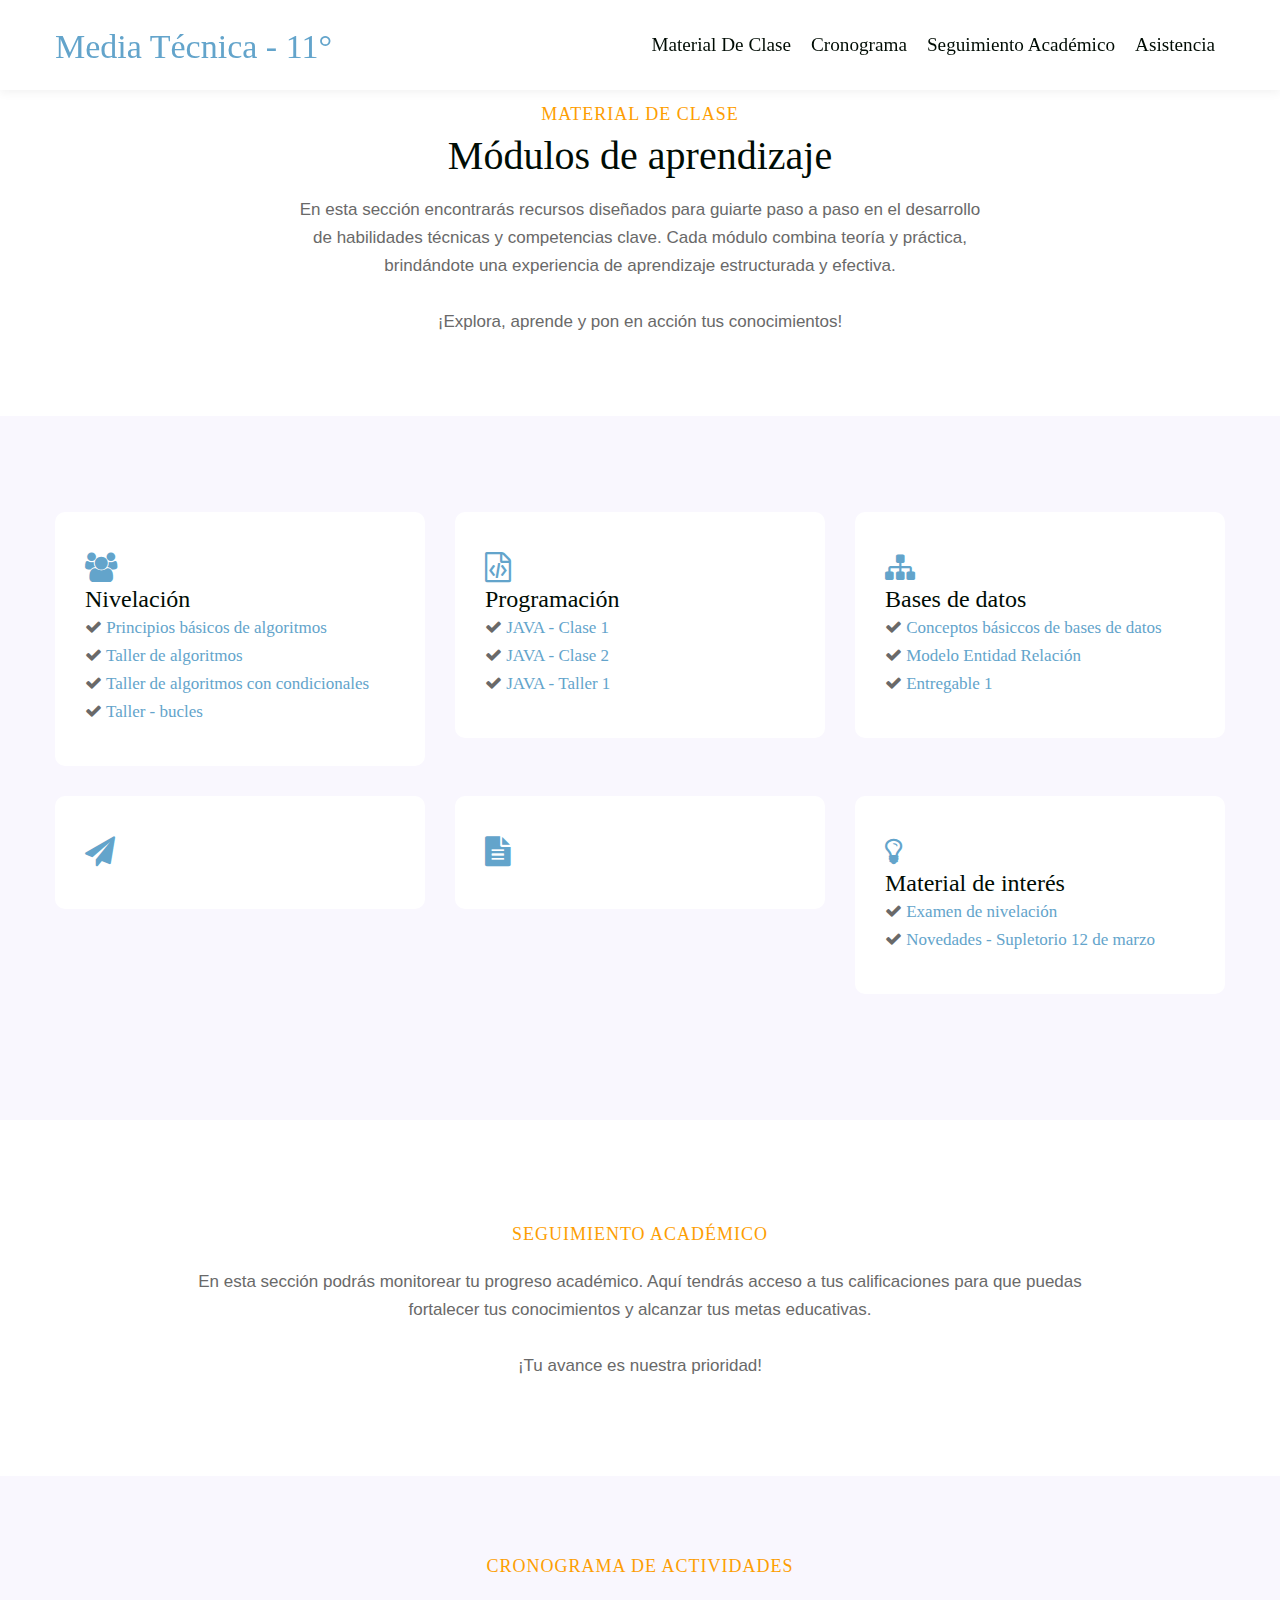
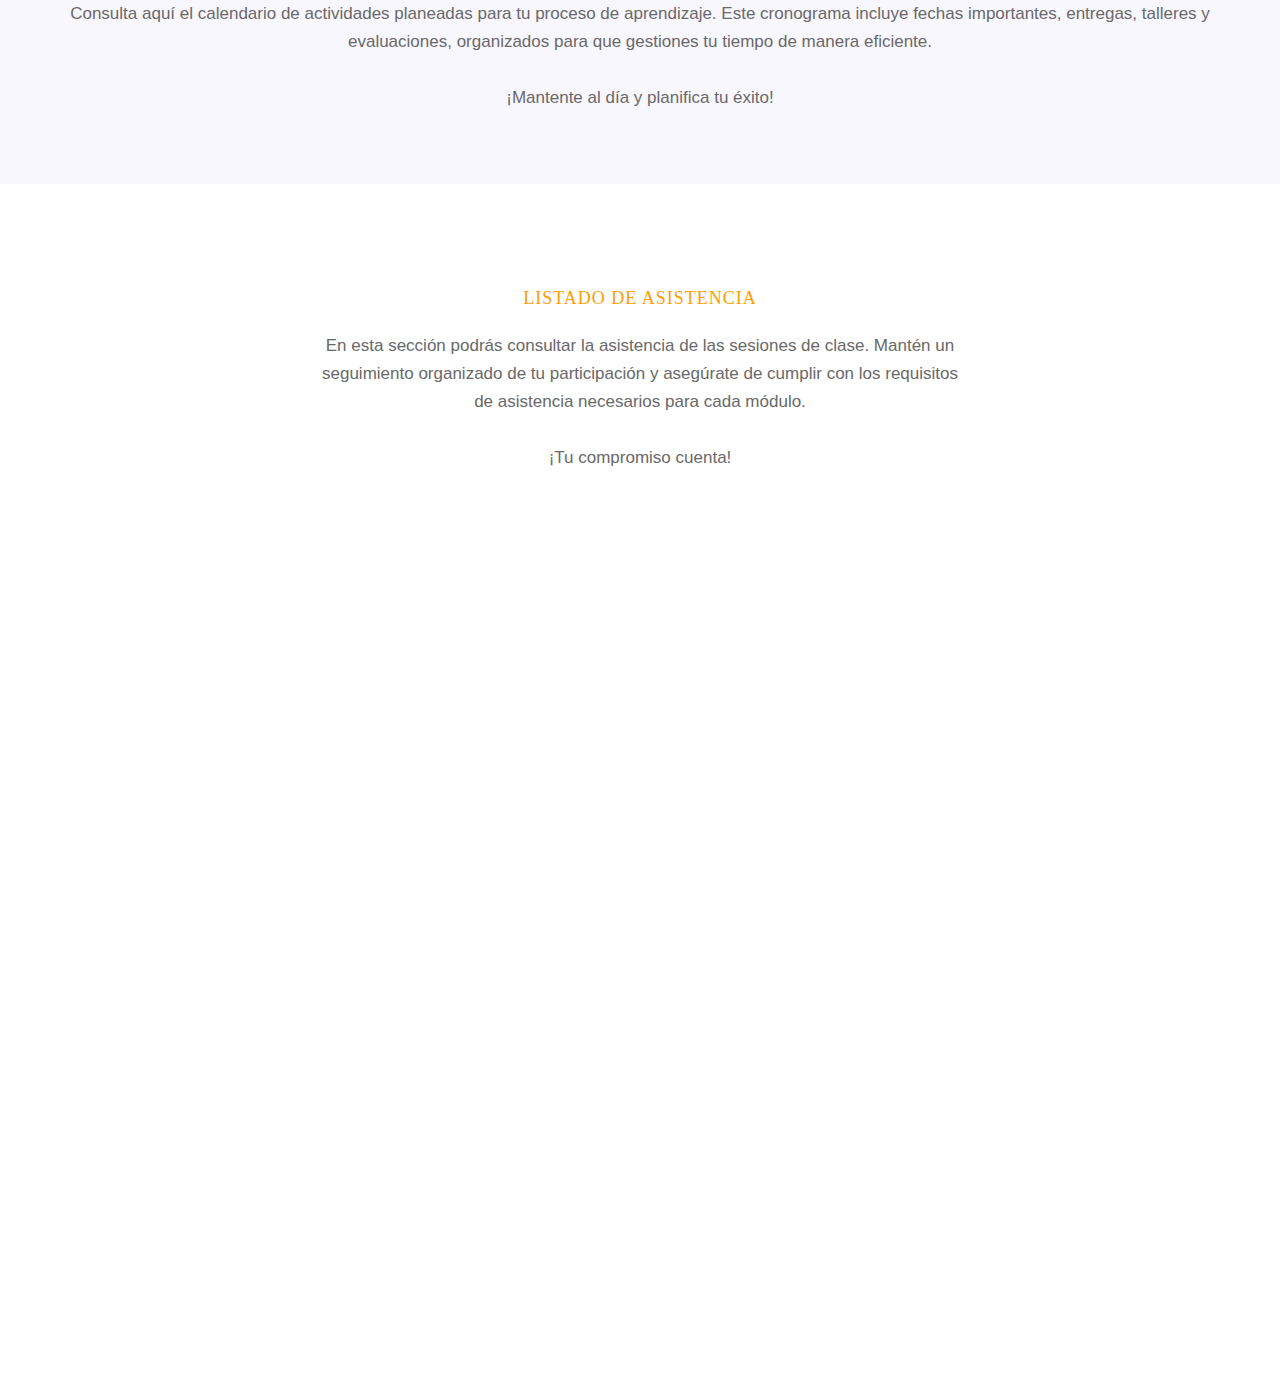
==== commit 3273d6c9: "Update MediaOnce.html" ====
--- a/MediaOnce.html
+++ b/MediaOnce.html
@@ -142,6 +142,7 @@
           </div>
           <h4><!-- //<a href="#feature" class="title-head"></a>-->Material de interés</h4>
           <p><span class="fa fa-check"></span><a href="https://drive.google.com/file/d/1obWxuu6zaNylK9wPNGZJCHOCls6y6O6f/view" Target="_blank" style="font-size:17px;">  Examen de nivelación</a></p>
+          <p><span class="fa fa-check"></span><a href="https://drive.google.com/file/d/1NSMQtrNd3mb4UdeWvvs0vB3Y0SmfLR_p/view" Target="_blank" style="font-size:17px;">  Novedades - Supletorio 12 de marzo</a></p>
         </div>
       </div>
     </div>
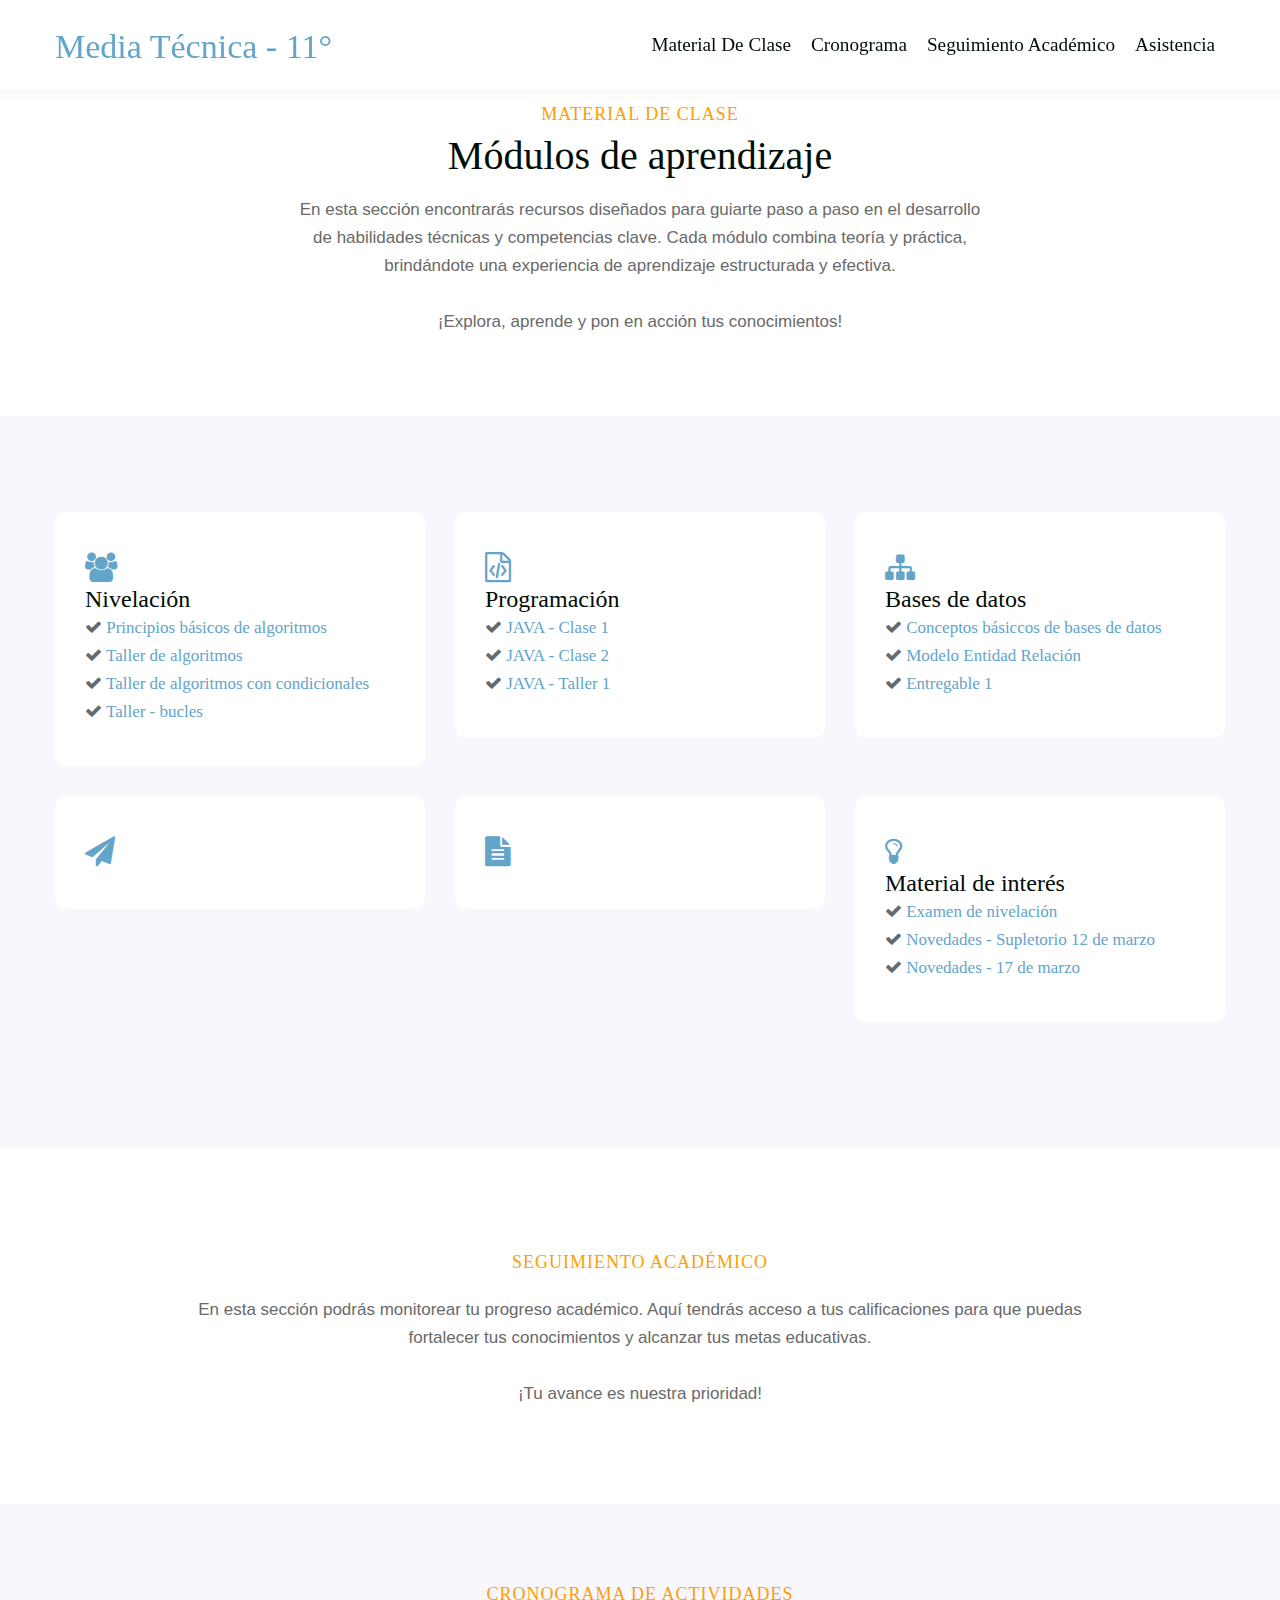
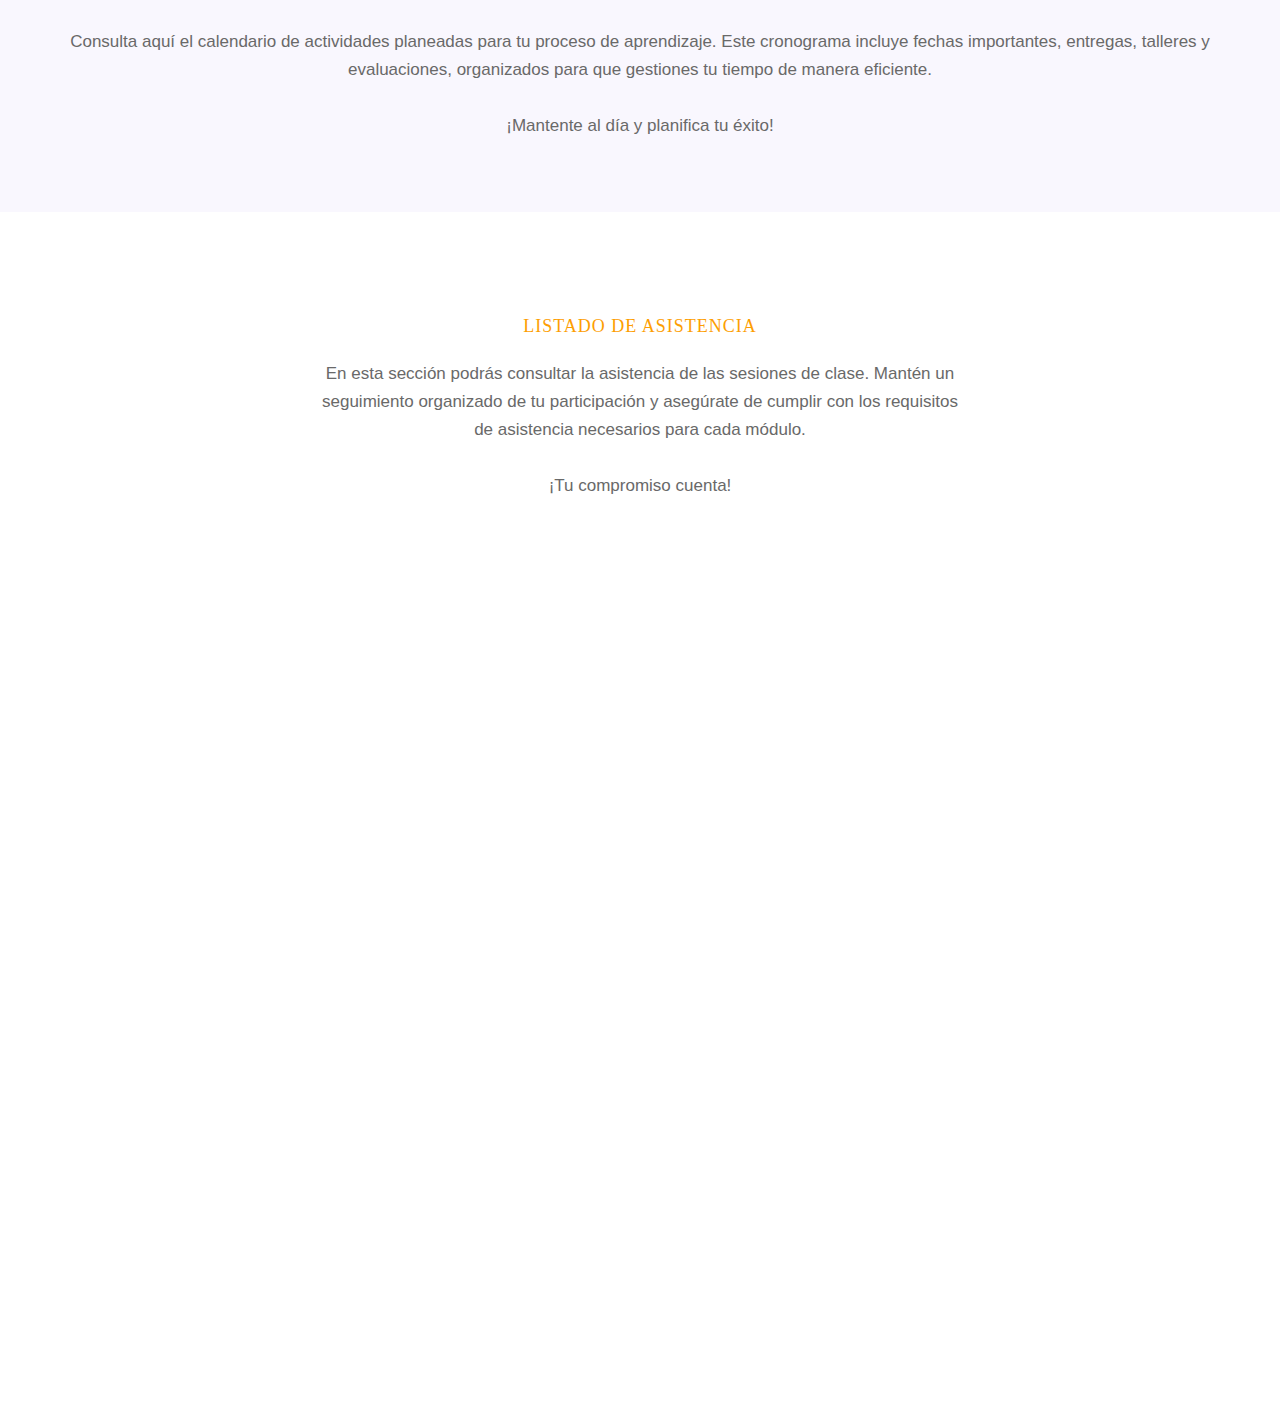
==== commit a1cf2601: "Update MediaOnce.html" ====
--- a/MediaOnce.html
+++ b/MediaOnce.html
@@ -143,6 +143,7 @@
           <h4><!-- //<a href="#feature" class="title-head"></a>-->Material de interés</h4>
           <p><span class="fa fa-check"></span><a href="https://drive.google.com/file/d/1obWxuu6zaNylK9wPNGZJCHOCls6y6O6f/view" Target="_blank" style="font-size:17px;">  Examen de nivelación</a></p>
           <p><span class="fa fa-check"></span><a href="https://drive.google.com/file/d/1NSMQtrNd3mb4UdeWvvs0vB3Y0SmfLR_p/view" Target="_blank" style="font-size:17px;">  Novedades - Supletorio 12 de marzo</a></p>
+          <p><span class="fa fa-check"></span><a href="https://drive.google.com/file/d/1ZiOSj1e42RrYapXj8zKp-EFWiQyA0PZF/view" Target="_blank" style="font-size:17px;">  Novedades - 17 de marzo</a></p>
         </div>
       </div>
     </div>
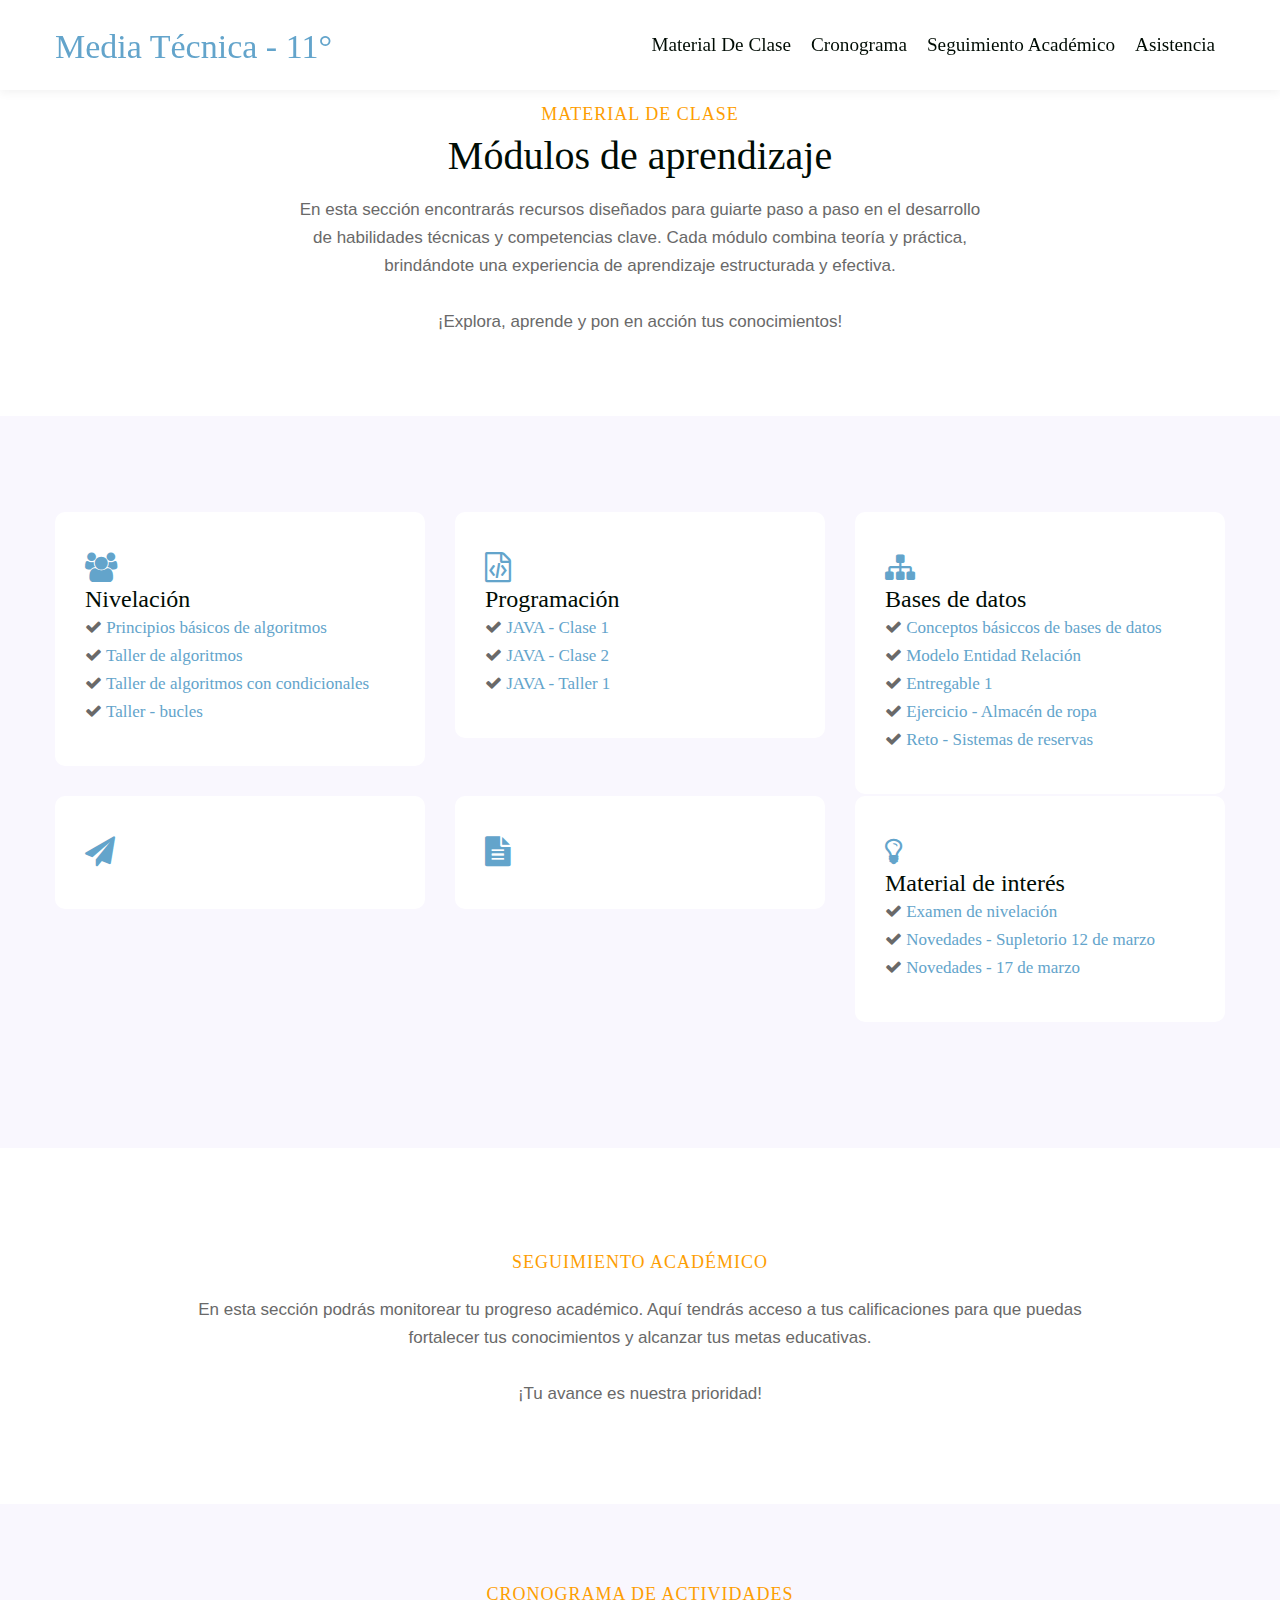
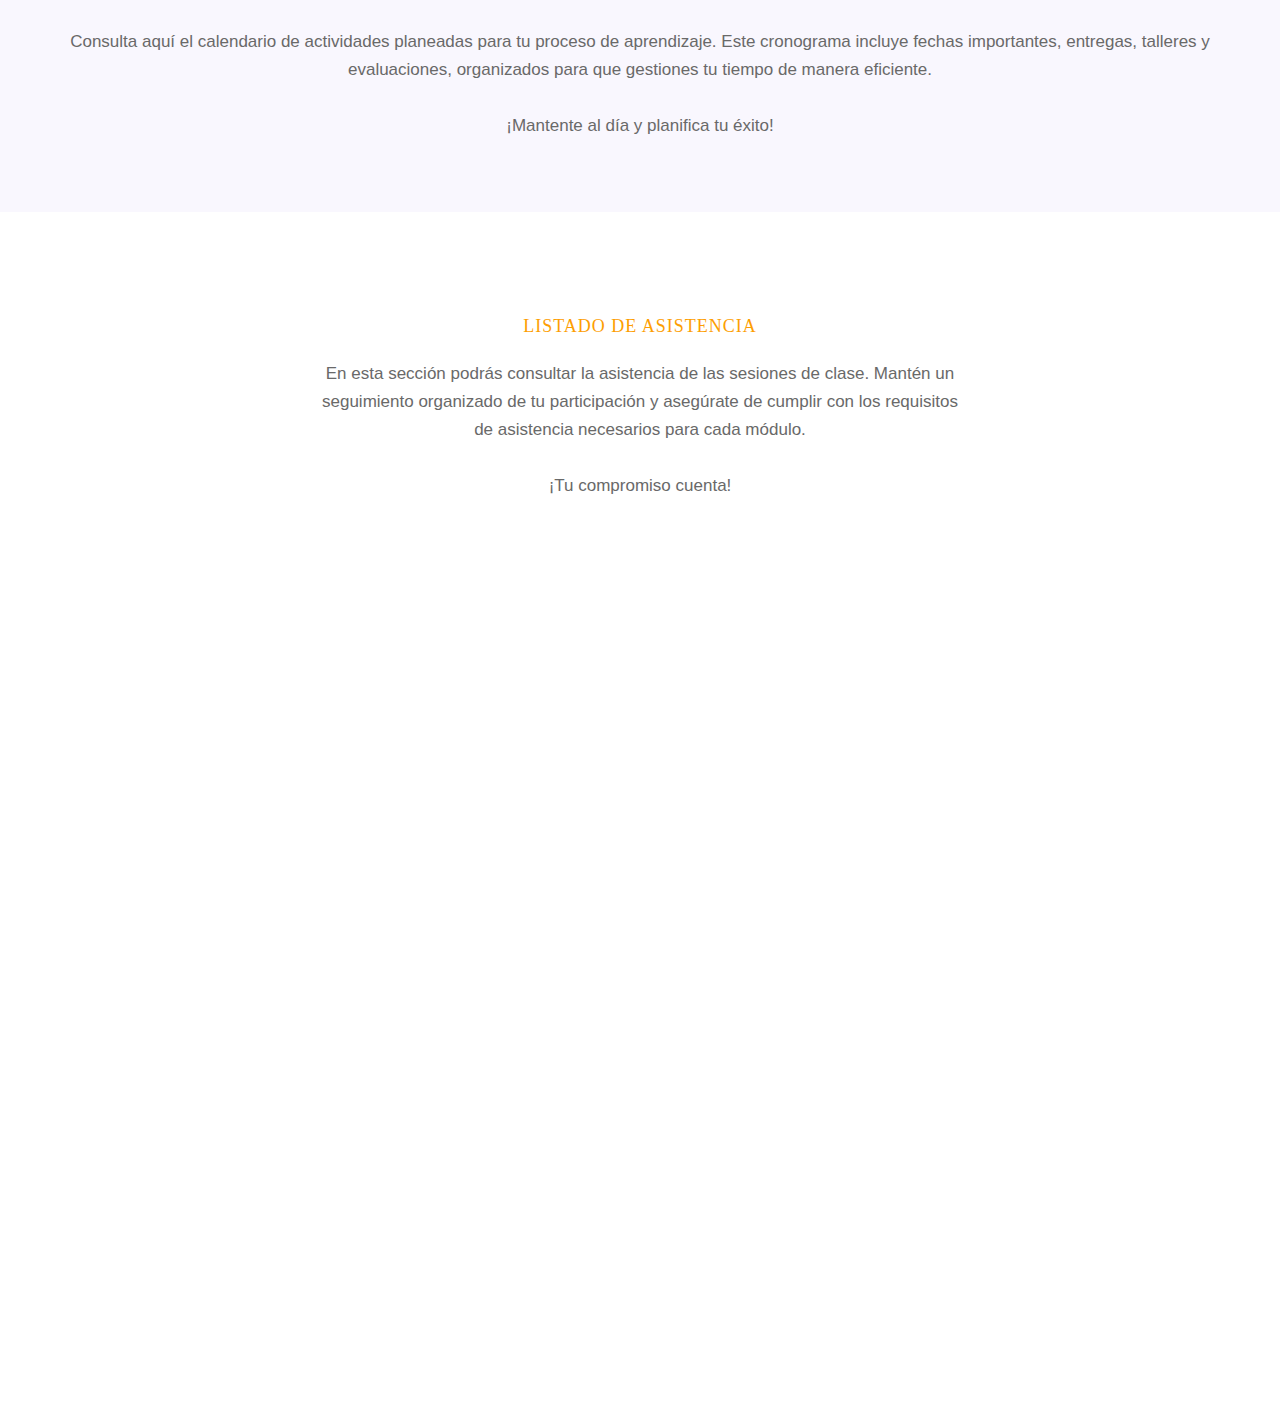
==== commit a5fe21b8: "Update MediaOnce.html" ====
--- a/MediaOnce.html
+++ b/MediaOnce.html
@@ -117,6 +117,8 @@
           <p><span class="fa fa-check"></span><a href="https://docs.google.com/presentation/u/3/d/1BWr1oatZGeVv1M7EVfdeYVGYnauEvb2x/edit?usp=drive_web&ouid=116739792452318352930&rtpof=true" Target="_blank" style="font-size:17px;">  Conceptos básiccos de bases de datos</a></p>
           <p><span class="fa fa-check"></span><a href="https://docs.google.com/presentation/u/3/d/1bhbTCtWYMYeClfaP9Bshj-a0EjzoKRov/edit?usp=drive_web&ouid=116739792452318352930&rtpof=true" Target="_blank" style="font-size:17px;">  Modelo Entidad Relación</a></p>
           <p><span class="fa fa-check"></span><a href="https://drive.google.com/file/d/1iFtvKrdgekhqDaNaqU1U_6o7RamZtGhw/view" Target="_blank" style="font-size:17px;">  Entregable 1</a></p>
+          <p><span class="fa fa-check"></span><a href="https://drive.google.com/file/d/1VQLzlTwT5hj27R64jsIN3ycTQPSTcKOo/view" Target="_blank" style="font-size:17px;">  Ejercicio - Almacén de ropa</a></p>
+          <p><span class="fa fa-check"></span><a href="https://drive.google.com/file/d/1PS3QAx__uXVRnVz80Jqfzpo7IBC8rneX/view" Target="_blank" style="font-size:17px;">  Reto - Sistemas de reservas</a></p>
         </div>
       </div>
       <div class="col-lg-4 col-sm-6 grids-feature">
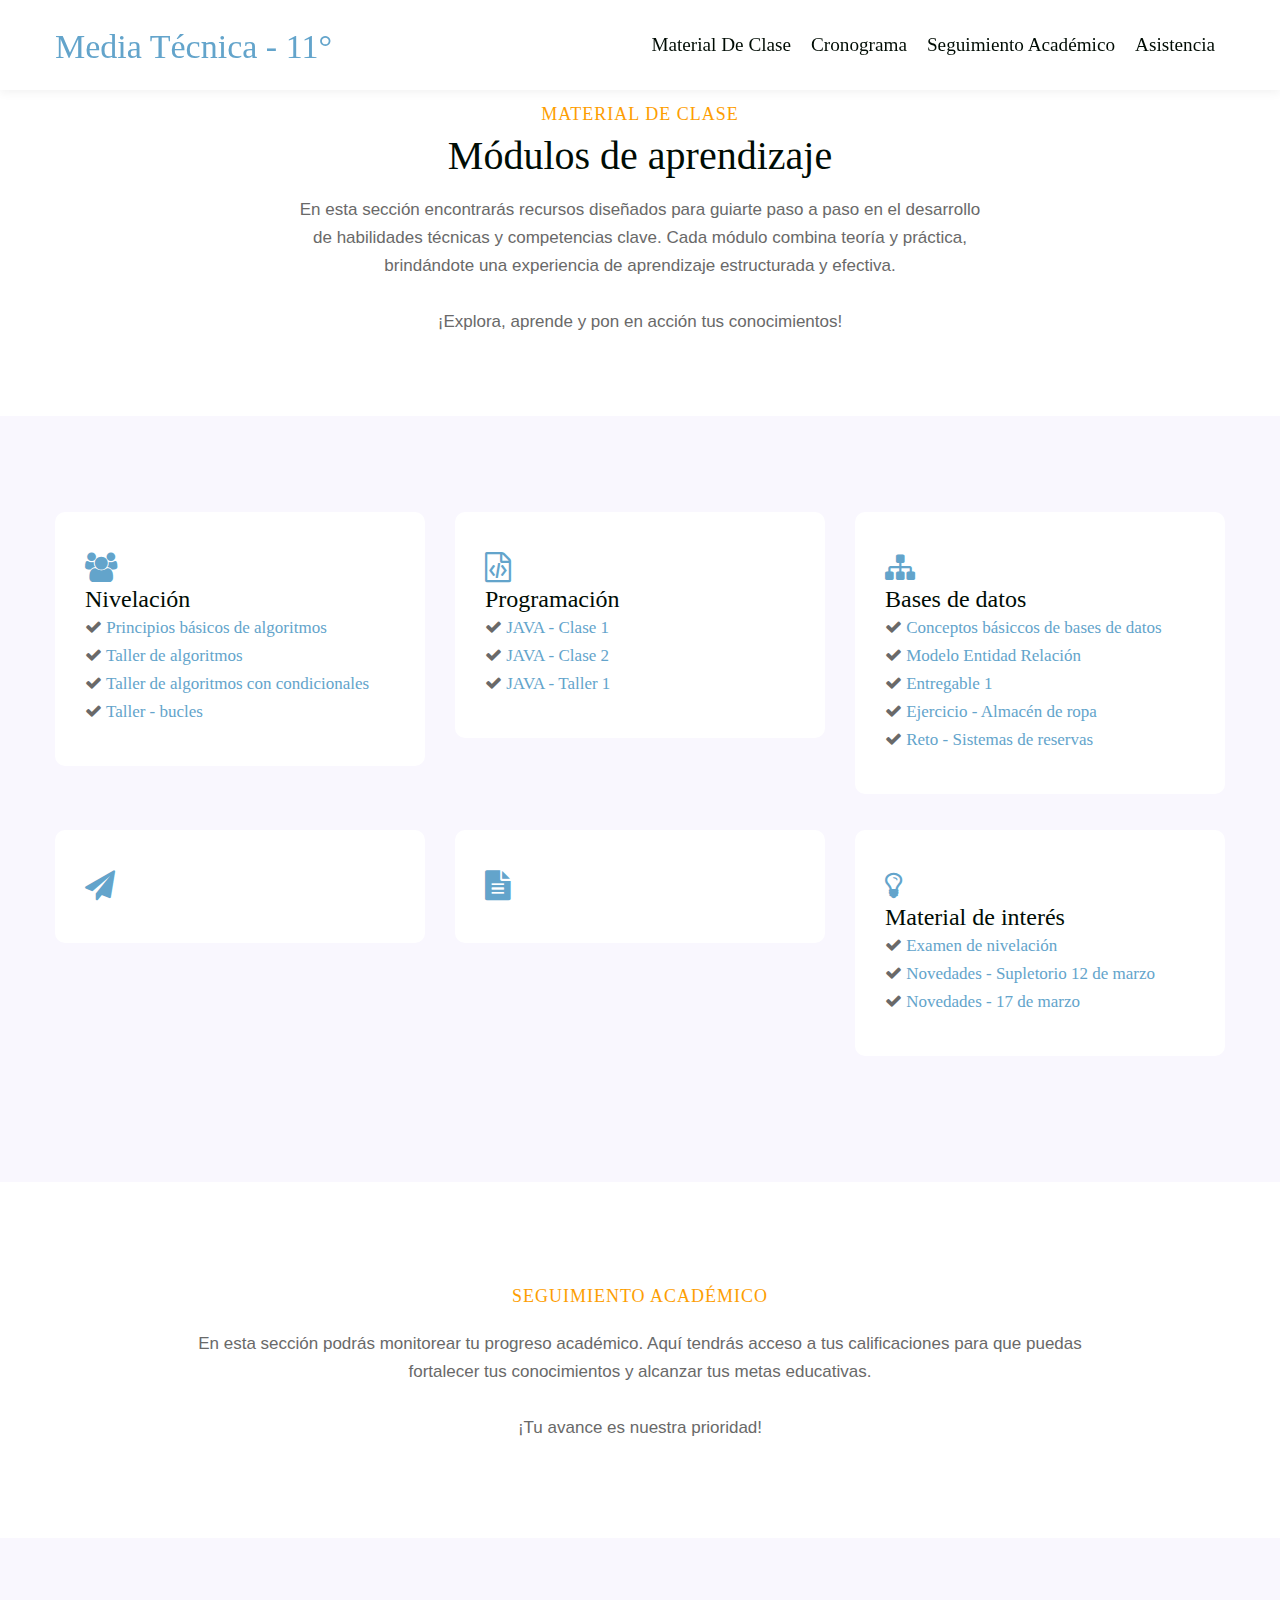
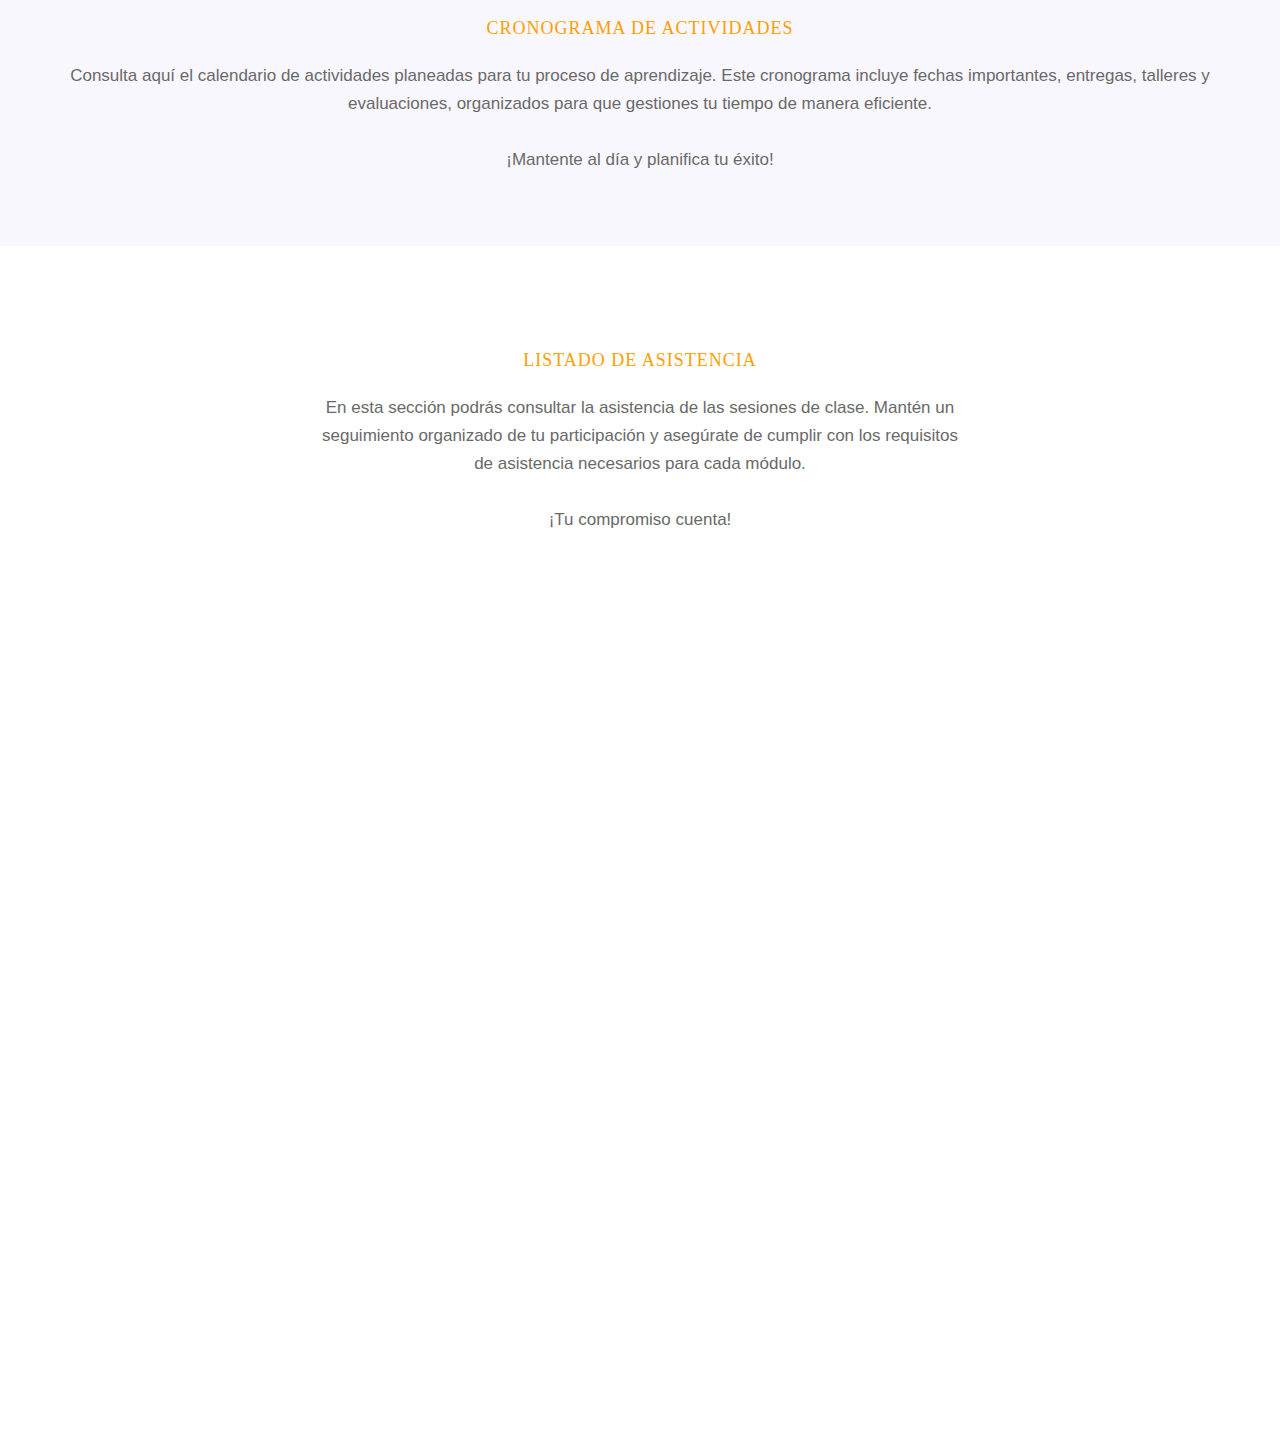
==== commit 98b3c31a: "Update MediaOnce.html" ====
--- a/MediaOnce.html
+++ b/MediaOnce.html
@@ -108,7 +108,7 @@
           <p><span class="fa fa-check"></span><a href="https://drive.google.com/file/d/1DOxJJG4PmqKghTj_TjJBC4SJl9RuhoBX/view" Target="_blank" style="font-size:17px;">  JAVA - Taller 1</a></p>
         </div>
       </div>
-      <div class="col-lg-4 col-sm-6 grids-feature mt-lg-0">
+      <div class="col-lg-4 col-sm-6 grids-feature mt-lg-0" style="margin-bottom:3%">
         <div class="area-box mb-lg-0">
           <div class="icon">
             <span class="fa fa-sitemap"></span>
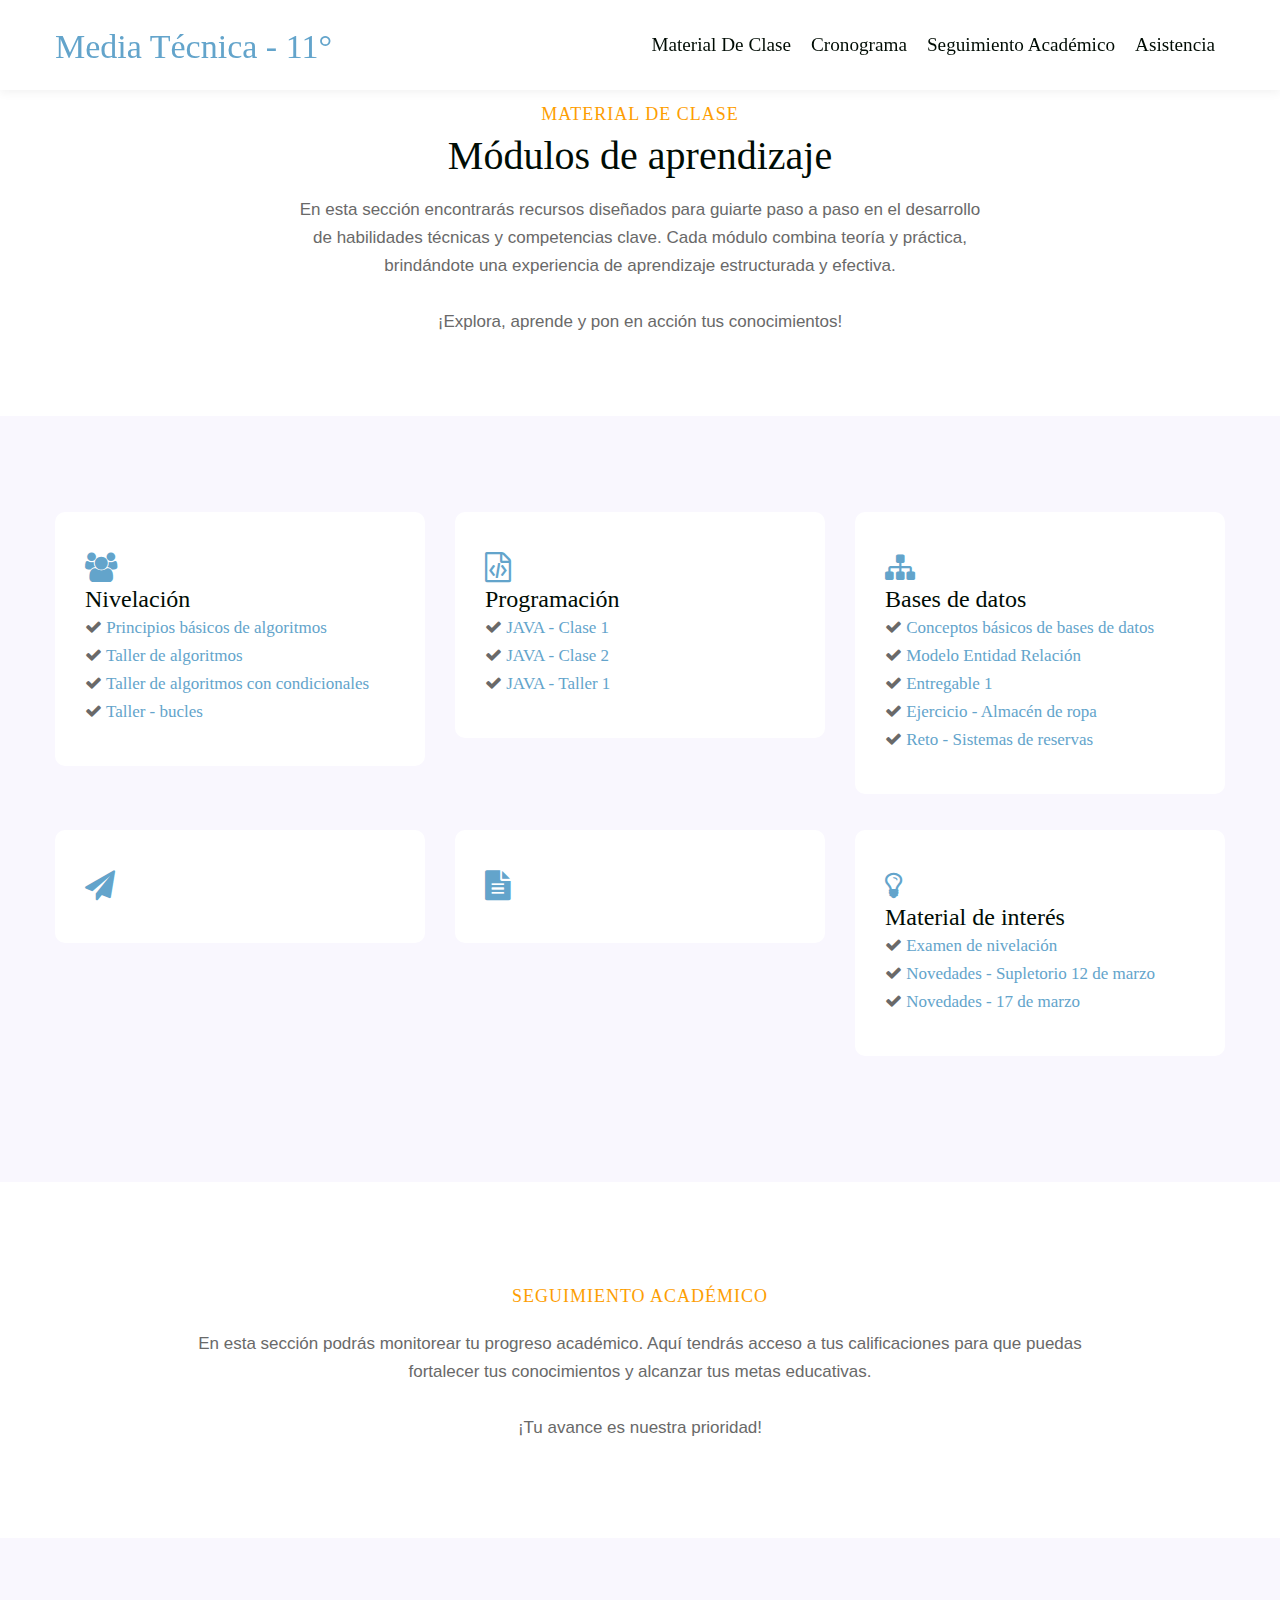
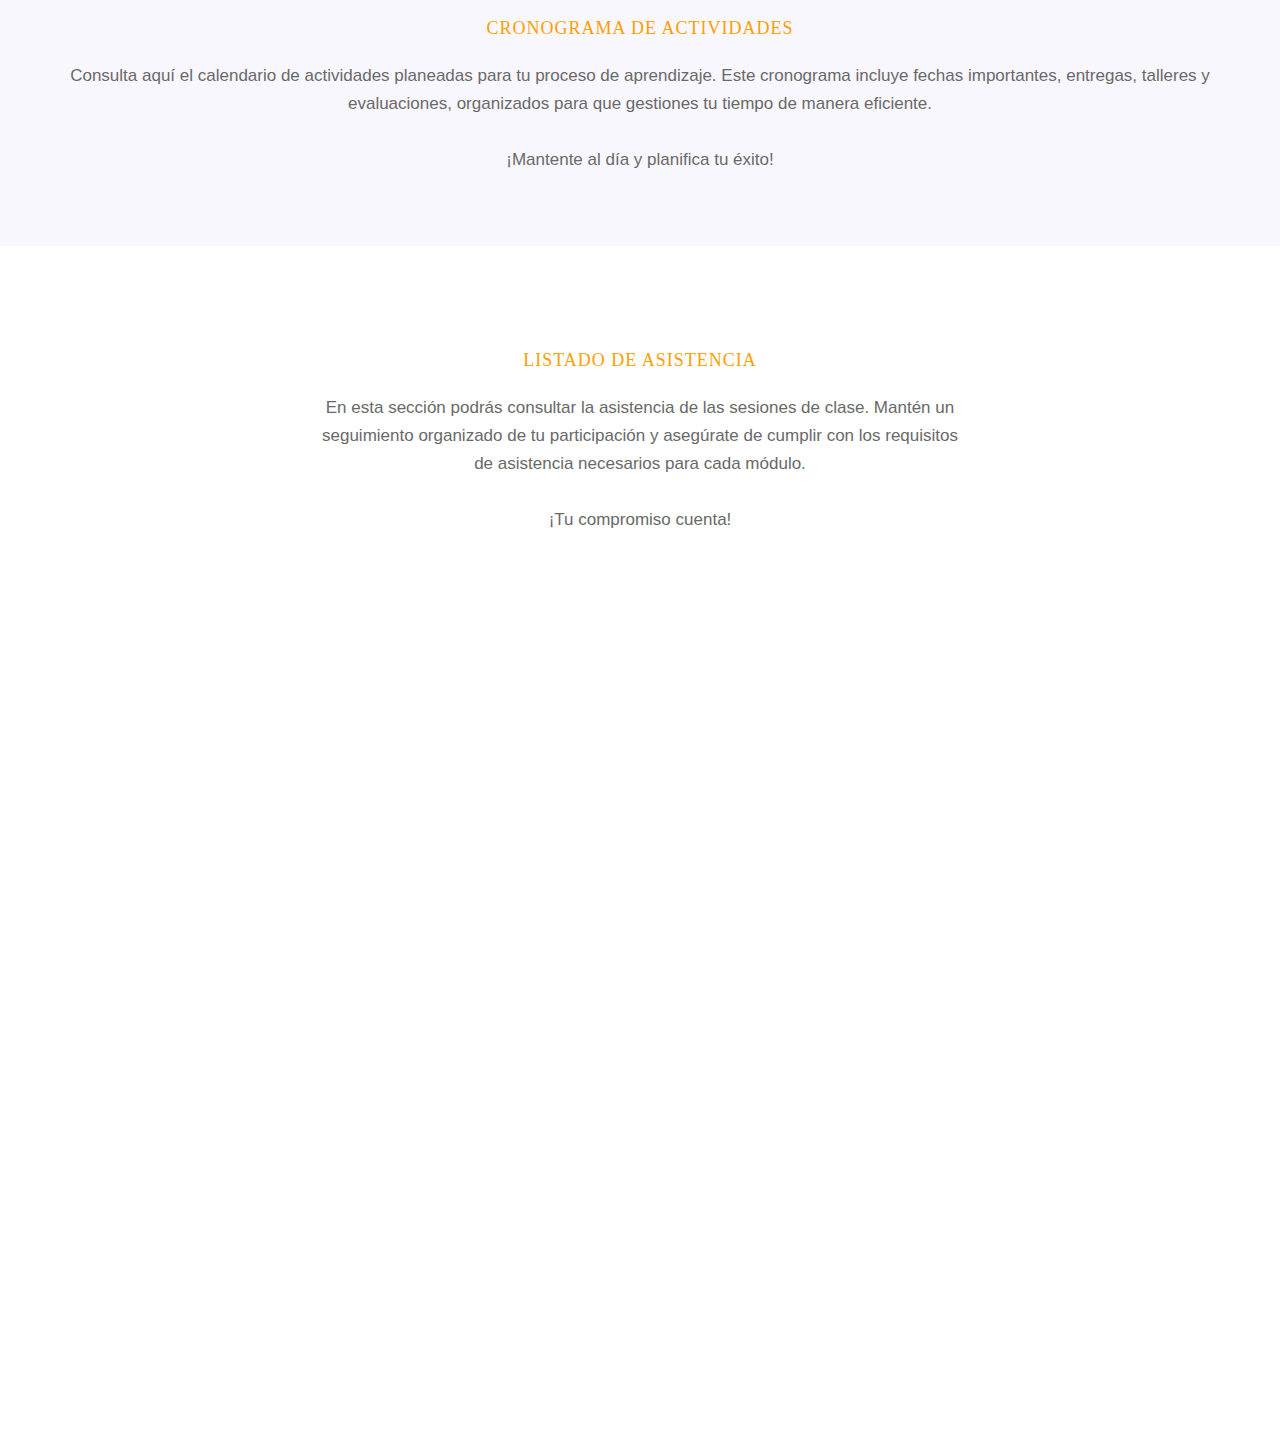
==== commit 249c3e99: "Update MediaOnce.html" ====
--- a/MediaOnce.html
+++ b/MediaOnce.html
@@ -114,7 +114,7 @@
             <span class="fa fa-sitemap"></span>
           </div>
           <h4><!-- //<a href="#feature" class="title-head"></a>-->Bases de datos</h4>
-          <p><span class="fa fa-check"></span><a href="https://docs.google.com/presentation/u/3/d/1BWr1oatZGeVv1M7EVfdeYVGYnauEvb2x/edit?usp=drive_web&ouid=116739792452318352930&rtpof=true" Target="_blank" style="font-size:17px;">  Conceptos básiccos de bases de datos</a></p>
+          <p><span class="fa fa-check"></span><a href="https://docs.google.com/presentation/u/3/d/1BWr1oatZGeVv1M7EVfdeYVGYnauEvb2x/edit?usp=drive_web&ouid=116739792452318352930&rtpof=true" Target="_blank" style="font-size:17px;">  Conceptos básicos de bases de datos</a></p>
           <p><span class="fa fa-check"></span><a href="https://docs.google.com/presentation/u/3/d/1bhbTCtWYMYeClfaP9Bshj-a0EjzoKRov/edit?usp=drive_web&ouid=116739792452318352930&rtpof=true" Target="_blank" style="font-size:17px;">  Modelo Entidad Relación</a></p>
           <p><span class="fa fa-check"></span><a href="https://drive.google.com/file/d/1iFtvKrdgekhqDaNaqU1U_6o7RamZtGhw/view" Target="_blank" style="font-size:17px;">  Entregable 1</a></p>
           <p><span class="fa fa-check"></span><a href="https://drive.google.com/file/d/1VQLzlTwT5hj27R64jsIN3ycTQPSTcKOo/view" Target="_blank" style="font-size:17px;">  Ejercicio - Almacén de ropa</a></p>
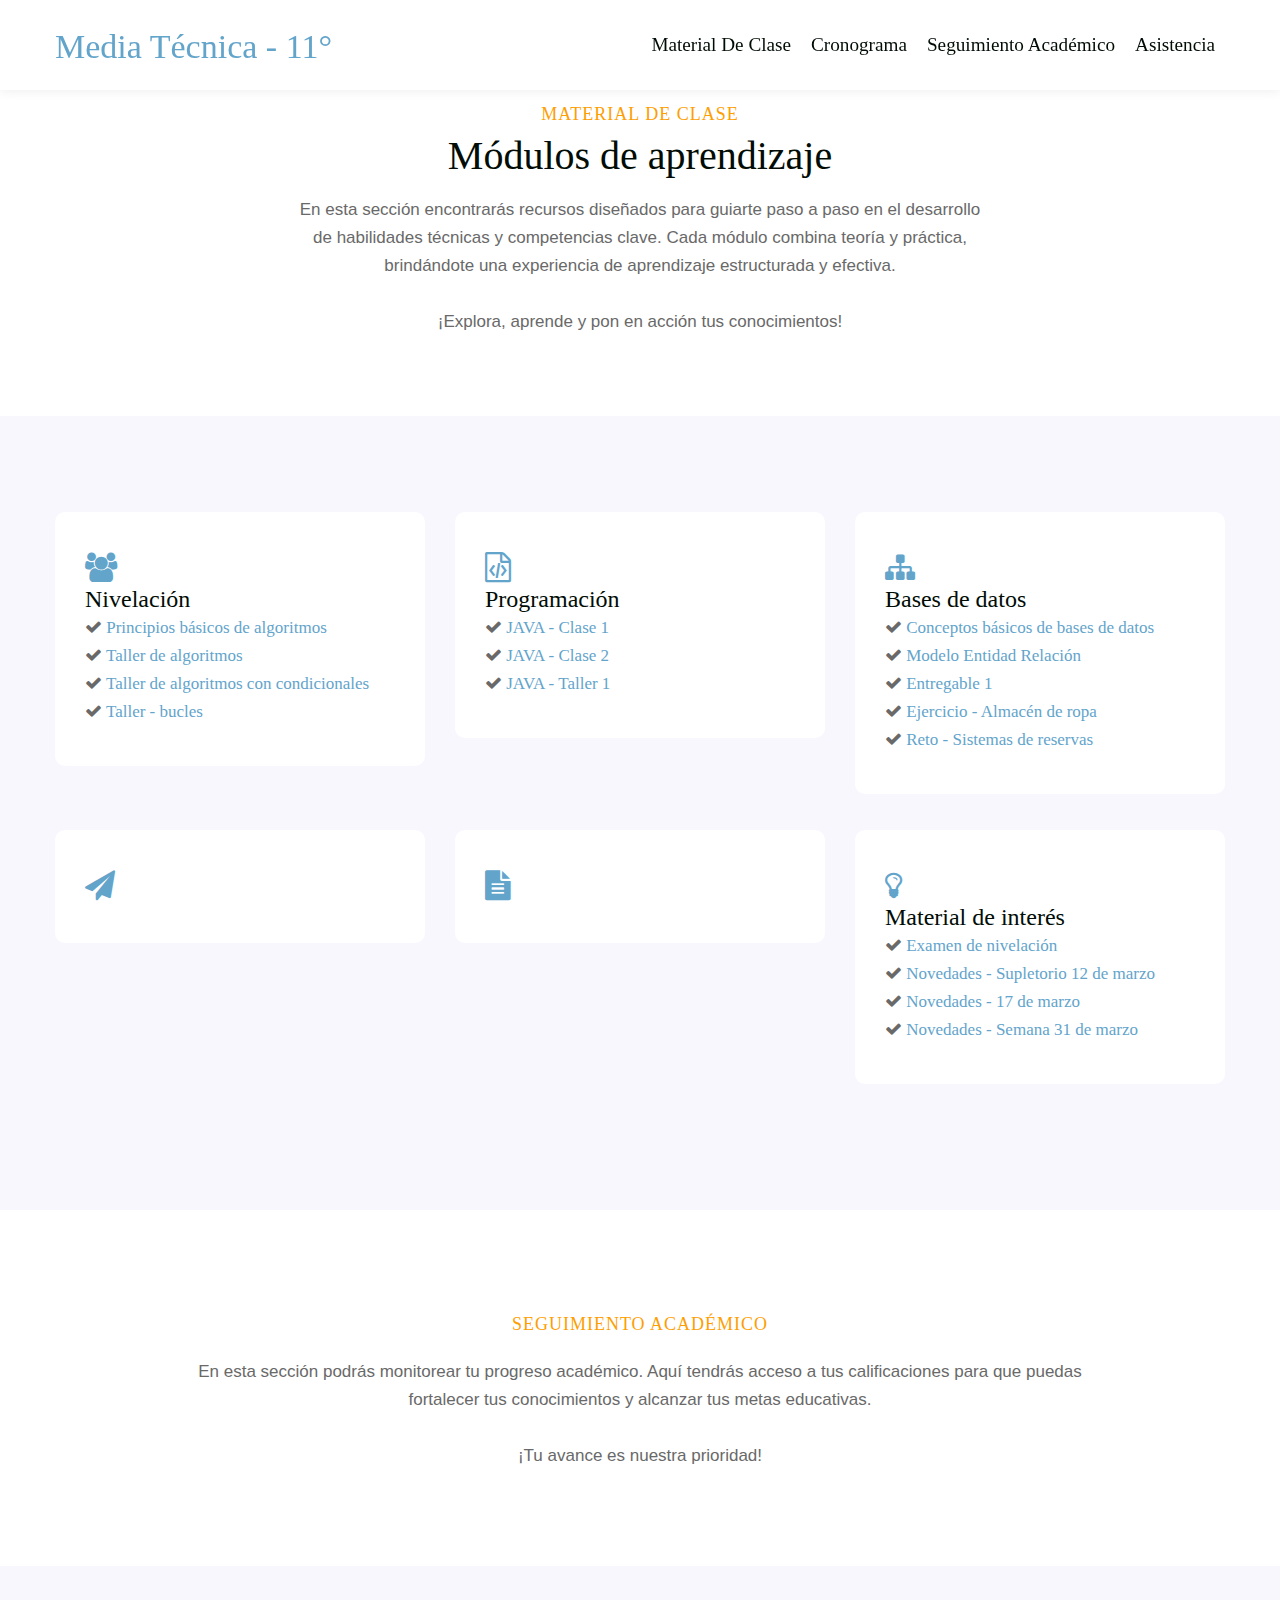
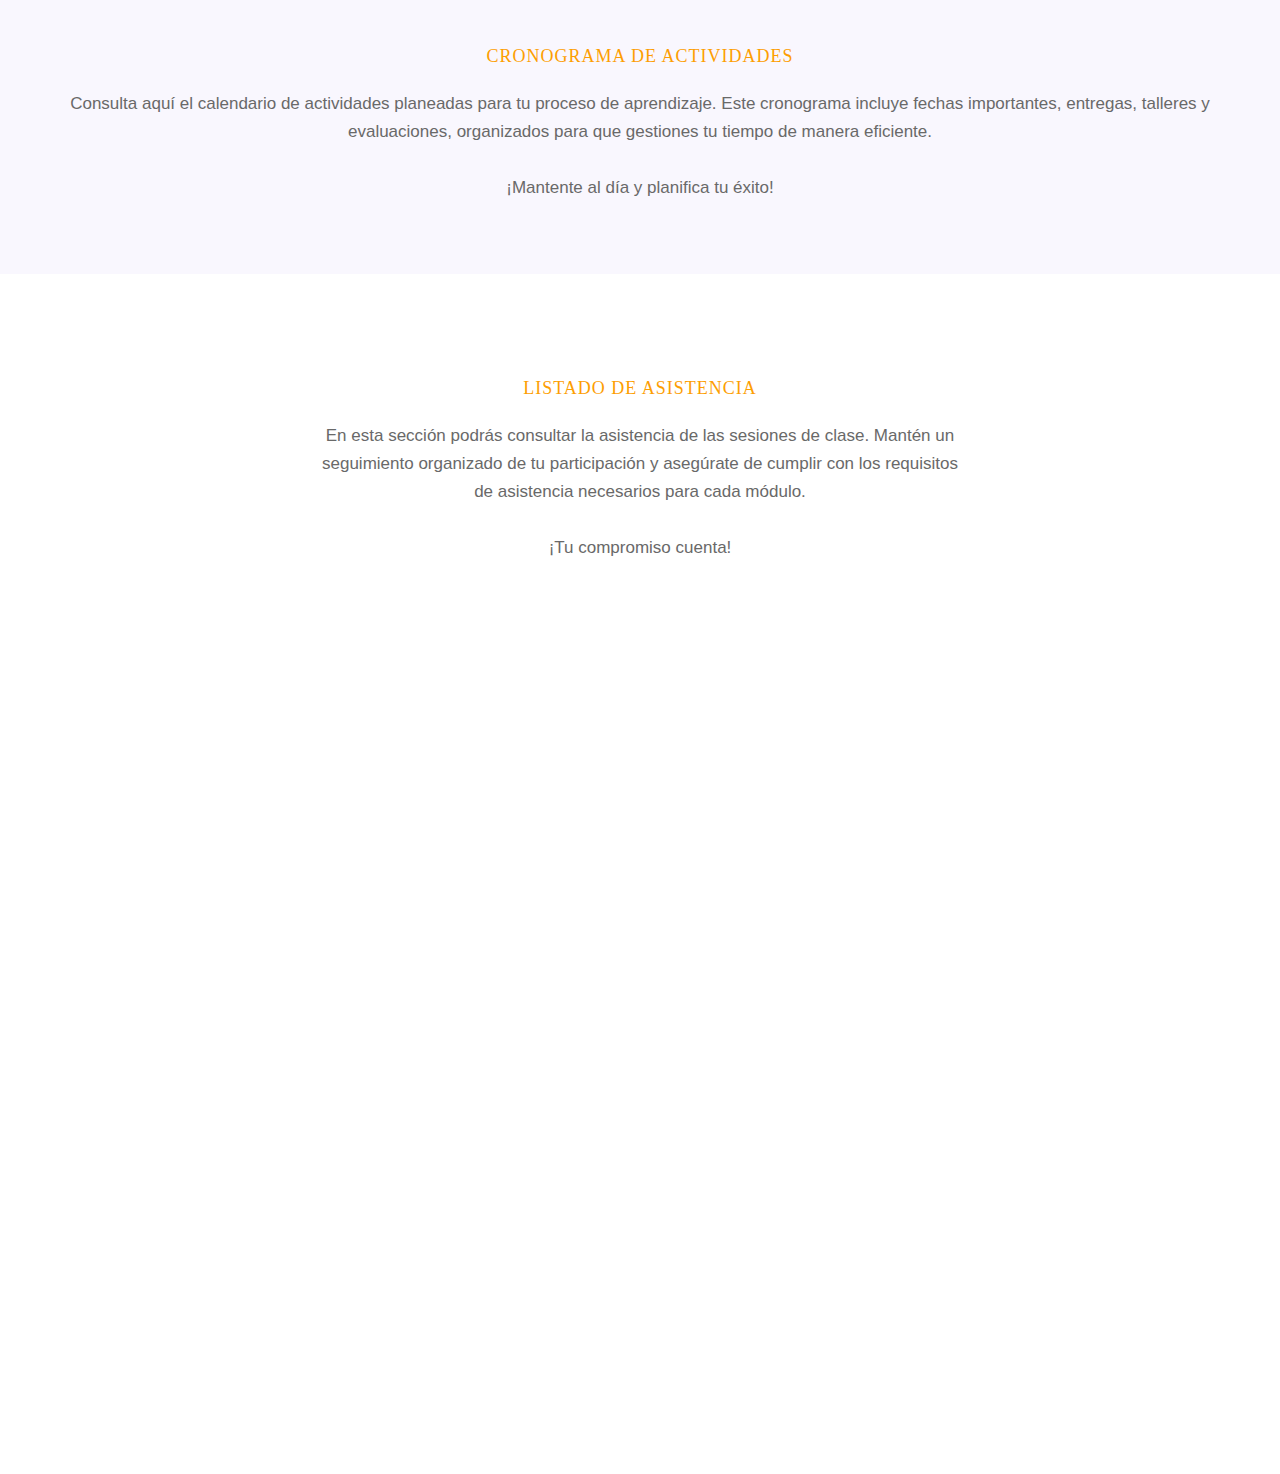
==== commit a2660123: "Update MediaOnce.html" ====
--- a/MediaOnce.html
+++ b/MediaOnce.html
@@ -146,6 +146,7 @@
           <p><span class="fa fa-check"></span><a href="https://drive.google.com/file/d/1obWxuu6zaNylK9wPNGZJCHOCls6y6O6f/view" Target="_blank" style="font-size:17px;">  Examen de nivelación</a></p>
           <p><span class="fa fa-check"></span><a href="https://drive.google.com/file/d/1NSMQtrNd3mb4UdeWvvs0vB3Y0SmfLR_p/view" Target="_blank" style="font-size:17px;">  Novedades - Supletorio 12 de marzo</a></p>
           <p><span class="fa fa-check"></span><a href="https://drive.google.com/file/d/1ZiOSj1e42RrYapXj8zKp-EFWiQyA0PZF/view" Target="_blank" style="font-size:17px;">  Novedades - 17 de marzo</a></p>
+          <p><span class="fa fa-check"></span><a href="https://drive.google.com/file/d/1_euMmkGZon1Nd2RSmO2VCkwt2rMagrNL/view" Target="_blank" style="font-size:17px;">  Novedades - Semana 31 de marzo</a></p>
         </div>
       </div>
     </div>
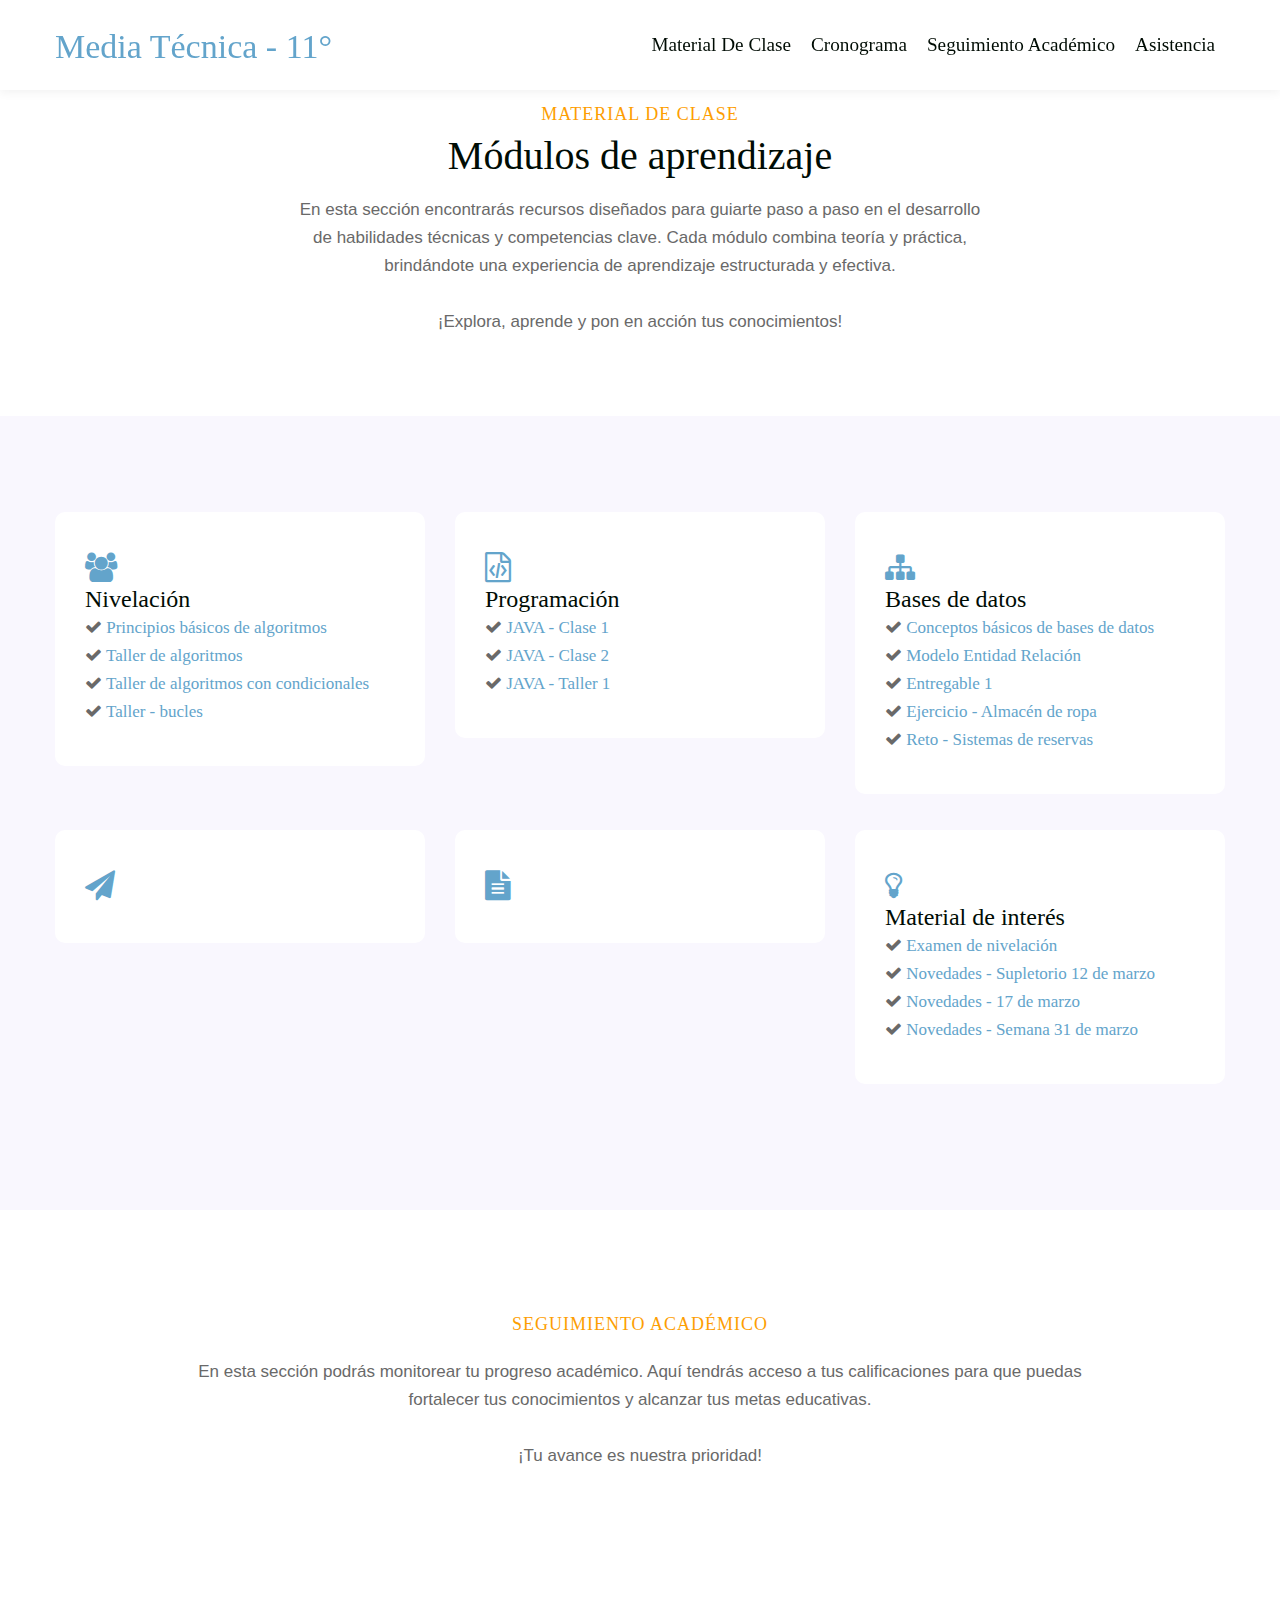
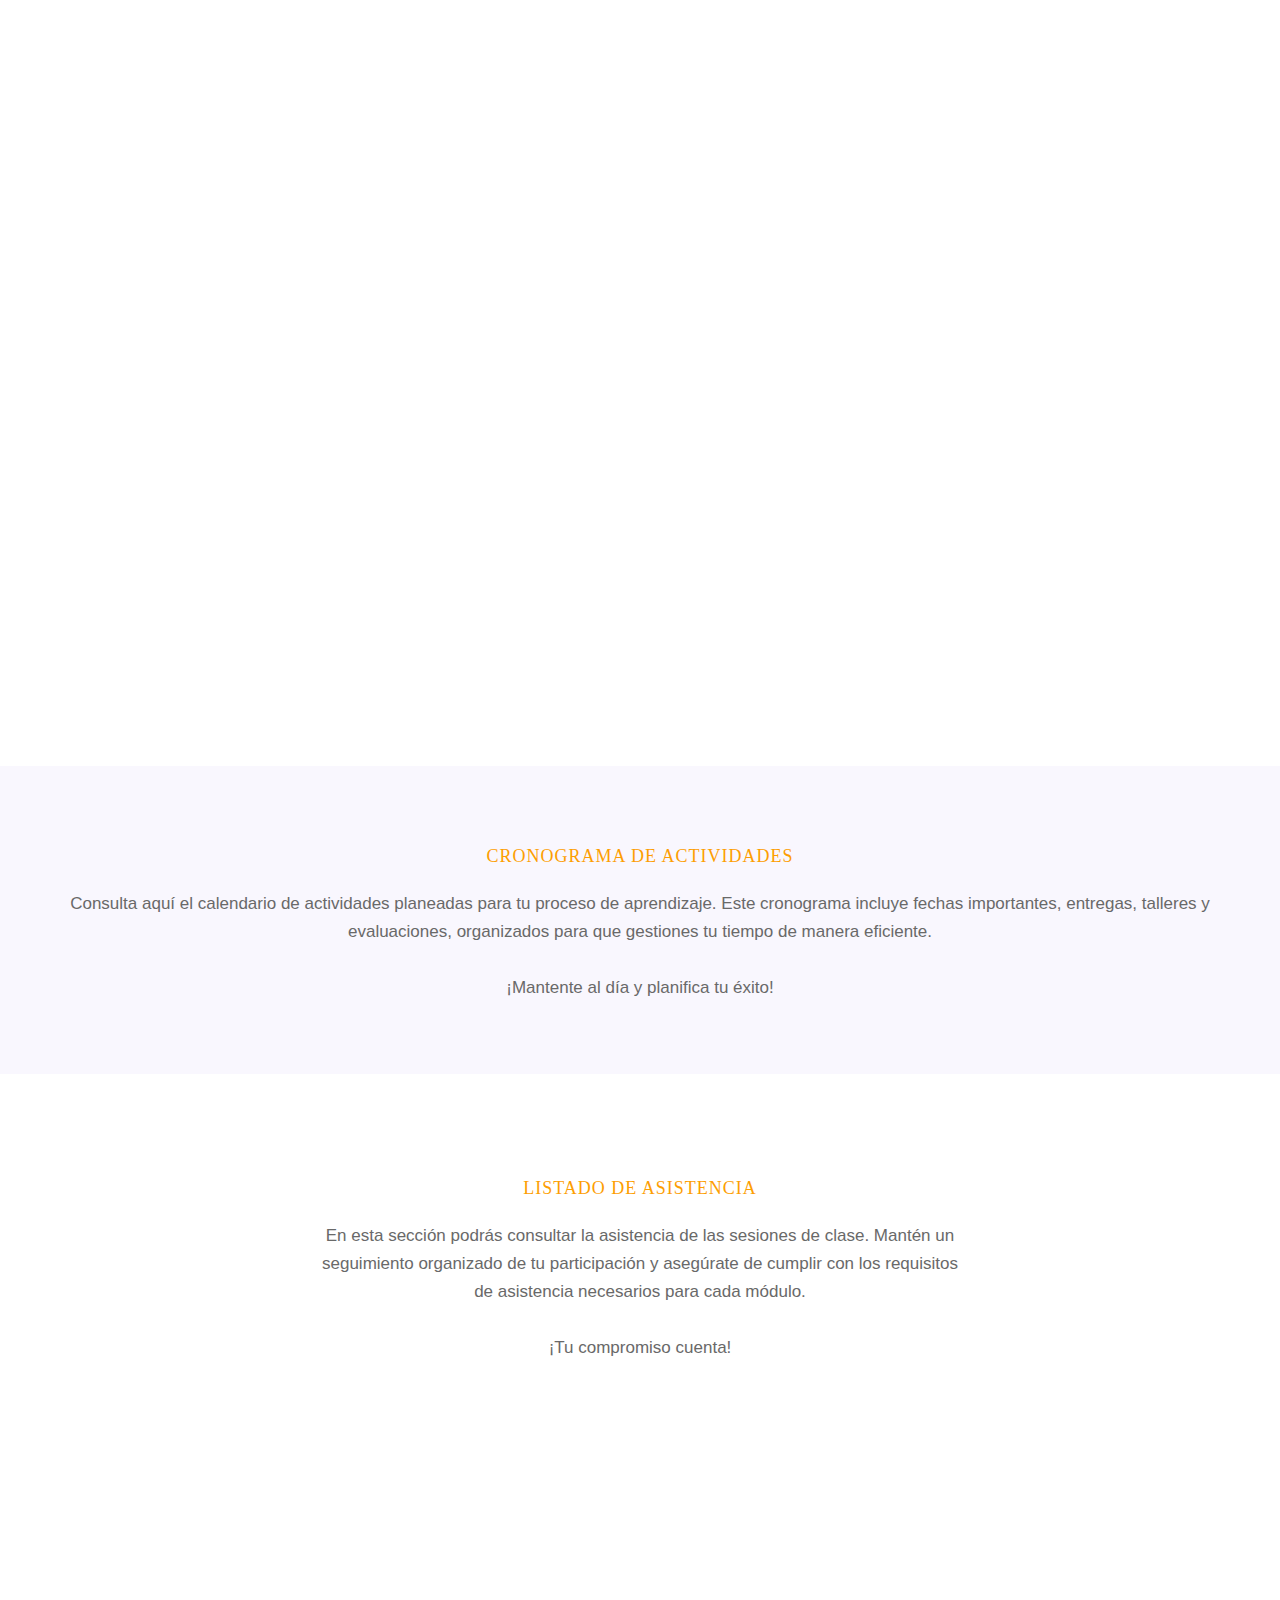
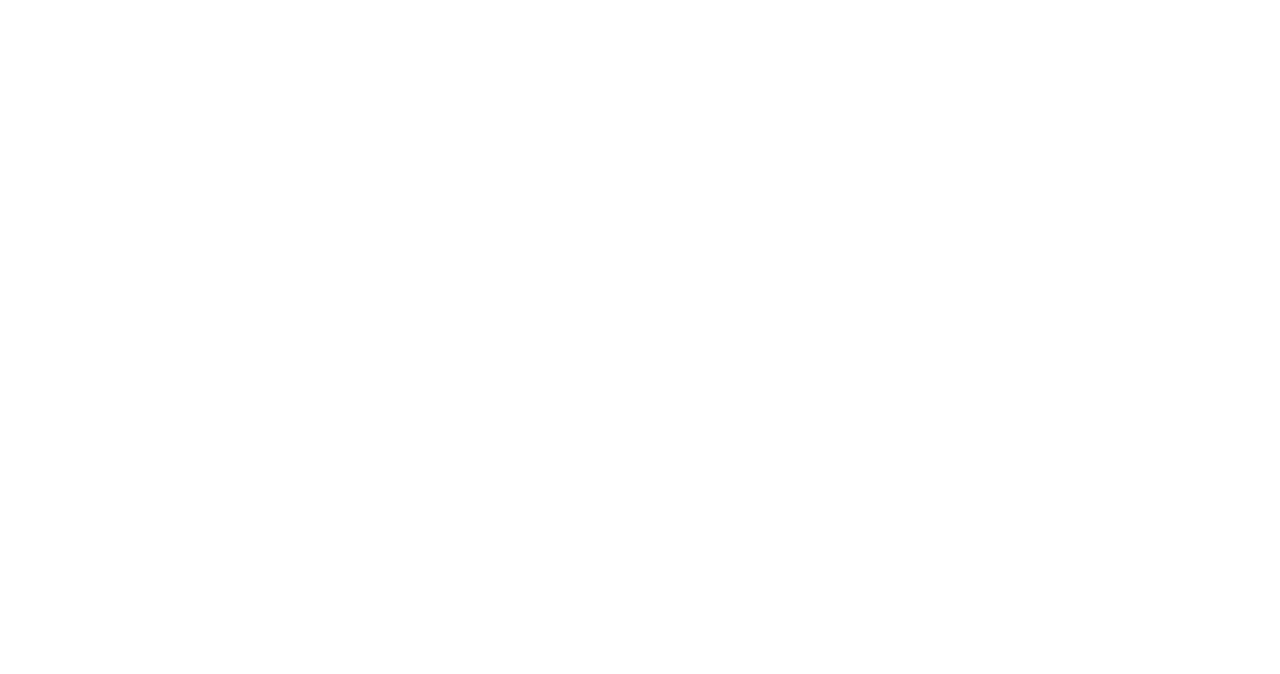
==== commit 5806a6bd: "Update MediaOnce.html" ====
--- a/MediaOnce.html
+++ b/MediaOnce.html
@@ -168,6 +168,9 @@
                 </div>
             </div>
         </div>
+            <center>
+            <iframe src="https://docs.google.com/spreadsheets/d/16PTP9f7wT2QdPdRHurM1G5c-qOvQUVVs/edit?gid=1164632290#gid=1164632290" style="width: 80%; height: 800px"></iframe>
+            </center>
     </div>
   </section>
 <!-- //home page video popup section -->
